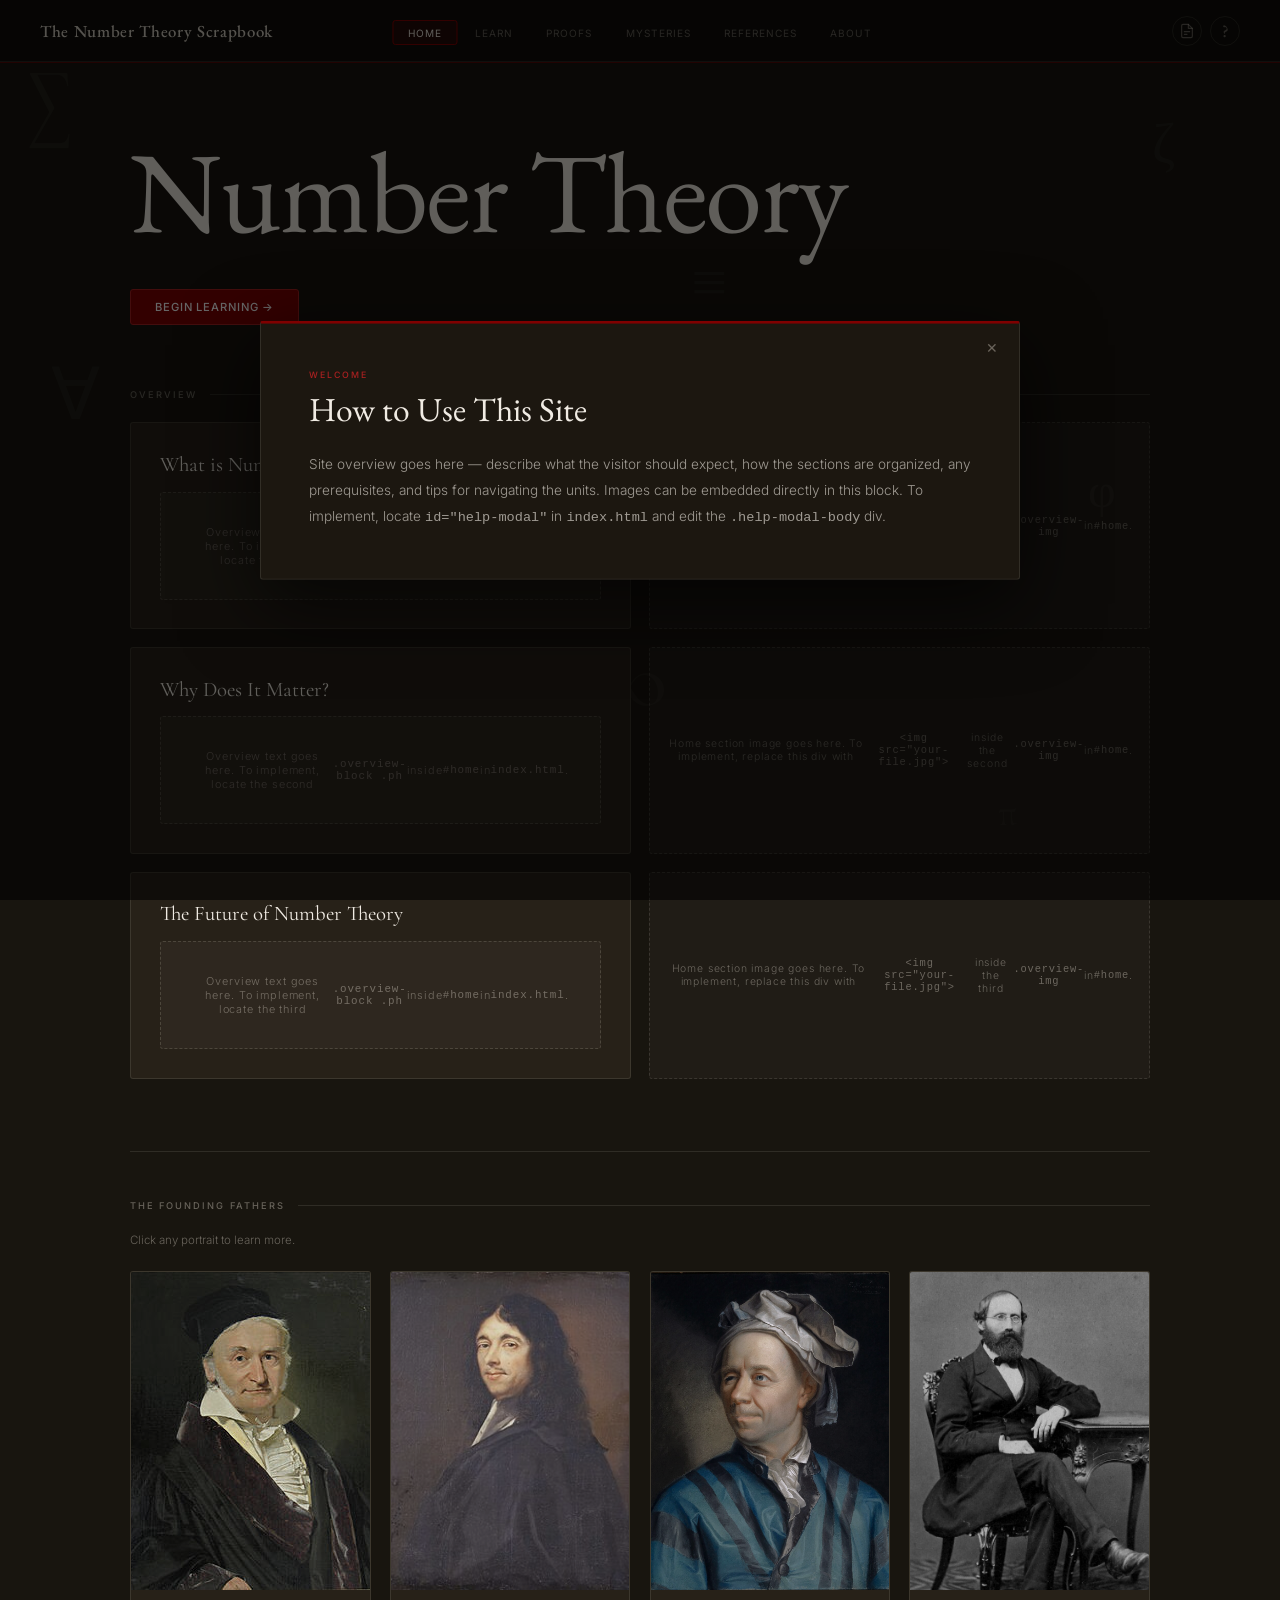
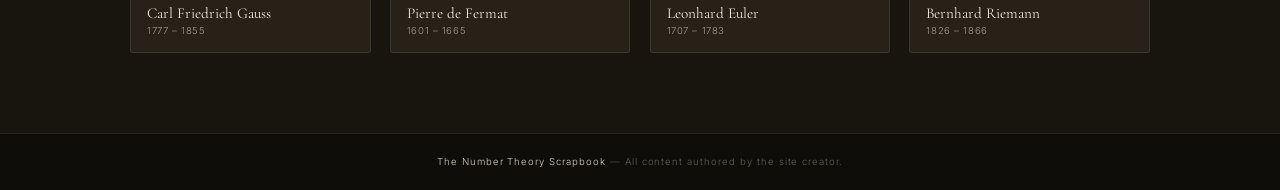
==== index.html @ c865004c "Add files via upload" ====
<!DOCTYPE html>
<html lang="en">
<head>
  <meta charset="UTF-8"/>
  <meta name="viewport" content="width=device-width, initial-scale=1.0"/>
  <title>The Number Theory Scrapbook</title>
  <link rel="stylesheet" href="https://cdn.jsdelivr.net/npm/katex@0.16.9/dist/katex.min.css"/>
  <script defer src="https://cdn.jsdelivr.net/npm/katex@0.16.9/dist/katex.min.js"></script>
  <script defer src="https://cdn.jsdelivr.net/npm/katex@0.16.9/dist/contrib/auto-render.min.js"
    onload="renderMathInElement(document.body,{delimiters:[
      {left:'$$',right:'$$',display:true},{left:'$',right:'$',display:false},
      {left:'\\(',right:'\\)',display:false},{left:'\\[',right:'\\]',display:true}
    ],throwOnError:false})"></script>
  <link rel="stylesheet" href="style.css"/>
</head>
<body>

<!-- Fixed math symbol layer — same on every screen -->
<div id="math-layer" aria-hidden="true">
  <span>∑</span><span>ζ</span><span>∀</span><span>φ</span>
  <span>∞</span><span>ℕ</span><span>≡</span><span>π</span>
</div>

<!-- ══════════════════════════════════════════════════════════════
     NAV
═══════════════════════════════════════════════════════════════ -->
<nav>
  <a class="nav-brand" onclick="showScreen('home')">The Number Theory Scrapbook</a>
  <ul class="nav-links nav-links-center">
    <li><a id="nav-home"       onclick="showScreen('home')">Home</a></li>
    <li><a id="nav-learn"      onclick="showScreen('learn')">Learn</a></li>
    <li><a id="nav-proofs"     onclick="showScreen('proofs')">Proofs</a></li>
    <li><a id="nav-mysteries"  onclick="showScreen('mysteries')">Mysteries</a></li>
    <li><a id="nav-references" onclick="showScreen('references')">References</a></li>
    <li><a id="nav-about"      onclick="showScreen('about')">About</a></li>
  </ul>
  <div class="nav-icon-group">
    <!-- Archive / Paper button -->
    <button class="nav-icon-btn" onclick="showScreen('archive')" id="nav-archive-btn" aria-label="Archive & Exhibition Hall" title="Archive & Exhibition Hall">
      <svg width="16" height="16" viewBox="0 0 24 24" fill="none" stroke="currentColor" stroke-width="1.7" stroke-linecap="round" stroke-linejoin="round">
        <path d="M14 2H6a2 2 0 0 0-2 2v16a2 2 0 0 0 2 2h12a2 2 0 0 0 2-2V8z"/>
        <polyline points="14 2 14 8 20 8"/>
        <line x1="8" y1="13" x2="16" y2="13"/>
        <line x1="8" y1="17" x2="12" y2="17"/>
      </svg>
    </button>
    <!-- Help button -->
    <button class="nav-icon-btn help-btn" onclick="toggleHelp()" id="help-btn" aria-label="Site overview">
      <span class="help-q">?</span>
    </button>
  </div>
</nav>

<!-- ══════════════════════════════════════════════════════════════
     HOME
═══════════════════════════════════════════════════════════════ -->
<section class="screen active" id="home">
  <div class="home-wrap">
    <h1 class="home-title">Number Theory</h1>
    <div style="margin-bottom:4rem;">
      <button class="btn btn-primary" onclick="showScreen('learn')">Begin Learning →</button>
    </div>

    <div class="section-rule">Overview</div>
    <div class="overview-rows">

      <div class="overview-row">
        <div class="overview-block">
          <h3>What is Number Theory?</h3>
          <div class="ph">Overview text goes here. To implement, locate the first <code>.overview-block .ph</code> inside <code>#home</code> in <code>index.html</code>.</div>
        </div>
        <div class="overview-img">Home section image goes here. To implement, replace this div with <code>&lt;img src="your-file.jpg"&gt;</code> inside the first <code>.overview-img</code> in <code>#home</code>.</div>
      </div>

      <div class="overview-row">
        <div class="overview-block">
          <h3>Why Does It Matter?</h3>
          <div class="ph">Overview text goes here. To implement, locate the second <code>.overview-block .ph</code> inside <code>#home</code> in <code>index.html</code>.</div>
        </div>
        <div class="overview-img">Home section image goes here. To implement, replace this div with <code>&lt;img src="your-file.jpg"&gt;</code> inside the second <code>.overview-img</code> in <code>#home</code>.</div>
      </div>

      <div class="overview-row">
        <div class="overview-block">
          <h3>The Future of Number Theory</h3>
          <div class="ph">Overview text goes here. To implement, locate the third <code>.overview-block .ph</code> inside <code>#home</code> in <code>index.html</code>.</div>
        </div>
        <div class="overview-img">Home section image goes here. To implement, replace this div with <code>&lt;img src="your-file.jpg"&gt;</code> inside the third <code>.overview-img</code> in <code>#home</code>.</div>
      </div>

    </div>

    <!-- Founding Fathers -->
    <div class="founders-wrap">
      <div class="section-rule">The Founding Fathers</div>
      <p style="font-family:'Inter',sans-serif;font-size:.72rem;font-weight:300;color:var(--text-muted);margin-bottom:1.5rem;">Click any portrait to learn more.</p>
      <div class="portraits-grid">

        <div class="portrait-card" onclick="openFounder('gauss')">
          <div class="portrait-img-wrap">
            <img src="gauss.jpg" alt="Gauss" onerror="this.style.display='none';this.parentElement.querySelector('.portrait-mono').style.display='flex';">
            <div class="portrait-mono">G</div>
          </div>
          <div class="portrait-info">
            <div class="portrait-name">Carl Friedrich Gauss</div>
            <div class="portrait-years">1777 – 1855</div>
          </div>
        </div>

        <div class="portrait-card" onclick="openFounder('fermat')">
          <div class="portrait-img-wrap">
            <img src="fermat.jpg" alt="Fermat" onerror="this.style.display='none';this.parentElement.querySelector('.portrait-mono').style.display='flex';">
            <div class="portrait-mono">F</div>
          </div>
          <div class="portrait-info">
            <div class="portrait-name">Pierre de Fermat</div>
            <div class="portrait-years">1601 – 1665</div>
          </div>
        </div>

        <div class="portrait-card" onclick="openFounder('euler')">
          <div class="portrait-img-wrap">
            <img src="euler.jpg" alt="Euler" onerror="this.style.display='none';this.parentElement.querySelector('.portrait-mono').style.display='flex';">
            <div class="portrait-mono">E</div>
          </div>
          <div class="portrait-info">
            <div class="portrait-name">Leonhard Euler</div>
            <div class="portrait-years">1707 – 1783</div>
          </div>
        </div>

        <div class="portrait-card" onclick="openFounder('riemann')">
          <div class="portrait-img-wrap">
            <img src="riemann.jpg" alt="Riemann" onerror="this.style.display='none';this.parentElement.querySelector('.portrait-mono').style.display='flex';">
            <div class="portrait-mono">R</div>
          </div>
          <div class="portrait-info">
            <div class="portrait-name">Bernhard Riemann</div>
            <div class="portrait-years">1826 – 1866</div>
          </div>
        </div>

      </div>
    </div>
  </div>
  <footer><span>The Number Theory Scrapbook</span> — All content authored by the site creator.</footer>
</section>

<!-- ══════════════════════════════════════════════════════════════
     FOUNDER DETAIL
═══════════════════════════════════════════════════════════════ -->
<section class="screen" id="founder-detail">
  <div class="page-wrap">
    <button class="learn-back-btn" onclick="showScreen('home')" style="margin-bottom:1.5rem;">← Back</button>
    <div class="founder-layout">
      <div class="founder-portrait-col">
        <div class="founder-portrait-frame">
          <div class="founder-portrait-placeholder" id="founder-portrait-placeholder">Portrait image goes here. To implement, place the image file in your project folder and update <code>src=""</code> on the <code>#founder-img</code> element in <code>app.js</code> inside <code>openFounder()</code>.</div>
          <img id="founder-img" src="" alt="" style="display:none;width:100%;object-fit:cover;object-position:top;"
            onerror="this.style.display='none';document.getElementById('founder-portrait-placeholder').style.display='flex';">
        </div>
        <div class="founder-meta">
          <div class="founder-meta-name" id="founder-name">[ Name ]</div>
          <div class="founder-meta-years" id="founder-years">[ Years ]</div>
        </div>
      </div>
      <div class="founder-sections">
        <div class="founder-section"><h3>Backstory</h3><div class="ph" id="founder-backstory">Backstory goes here. To implement, locate <code>id="founder-backstory"</code> in <code>app.js</code> inside <code>openFounder()</code> and set its <code>innerHTML</code>.</div></div>
        <div class="founder-section"><h3>Discoveries</h3><div class="ph" id="founder-discoveries">Discoveries go here. To implement, locate <code>id="founder-discoveries"</code> in <code>app.js</code> inside <code>openFounder()</code>.</div></div>
        <div class="founder-section"><h3>Overall Impact</h3><div class="ph" id="founder-impact">Impact description goes here. To implement, locate <code>id="founder-impact"</code> in <code>app.js</code> inside <code>openFounder()</code>.</div></div>
        <div class="founder-section"><h3>Legacy</h3><div class="ph" id="founder-legacy">Legacy description goes here. To implement, locate <code>id="founder-legacy"</code> in <code>app.js</code> inside <code>openFounder()</code>.</div></div>
      </div>
    </div>
  </div>
  <footer><span>The Number Theory Scrapbook</span> — All content authored by the site creator.</footer>
</section>

<!-- ══════════════════════════════════════════════════════════════
     LEARN — SYLLABUS + GLOSSARY (toggled)
═══════════════════════════════════════════════════════════════ -->
<section class="screen" id="learn">
  <div class="page-wrap">

    <!-- Toggle bar -->
    <div class="learn-toggle-bar">
      <button class="learn-toggle-btn active" id="toggle-syllabus" onclick="showLearnView('syllabus')">
        <svg width="14" height="14" viewBox="0 0 24 24" fill="none" stroke="currentColor" stroke-width="2" stroke-linecap="round" stroke-linejoin="round" style="margin-right:.4rem;"><rect x="3" y="3" width="7" height="7" rx="1"/><rect x="14" y="3" width="7" height="7" rx="1"/><rect x="3" y="14" width="7" height="7" rx="1"/><rect x="14" y="14" width="7" height="7" rx="1"/></svg>
        Syllabus
      </button>
      <button class="learn-toggle-btn" id="toggle-glossary" onclick="showLearnView('glossary')">
        <svg width="14" height="14" viewBox="0 0 24 24" fill="none" stroke="currentColor" stroke-width="2" stroke-linecap="round" stroke-linejoin="round" style="margin-right:.4rem;"><path d="M4 19.5A2.5 2.5 0 0 1 6.5 17H20"/><path d="M6.5 2H20v20H6.5A2.5 2.5 0 0 1 4 19.5v-15A2.5 2.5 0 0 1 6.5 2z"/></svg>
        Glossary
      </button>
    </div>

    <!-- Syllabus view -->
    <div id="learn-view-syllabus">
      <div class="page-header">
        <p class="page-eyebrow">Curriculum</p>
        <h1 class="page-title">Begin Learning</h1>
        <p class="page-desc">Select a unit to begin, or resume where you left off.</p>
      </div>
      <div id="unit-cards-container" style="display:grid;grid-template-columns:repeat(auto-fill,minmax(300px,1fr));gap:1.2rem;"></div>
    </div>

    <!-- Glossary view -->
    <div id="learn-view-glossary" style="display:none;">
      <div class="page-header">
        <p class="page-eyebrow">Reference</p>
        <h1 class="page-title">Glossary of Terms</h1>
        <p class="page-desc">Glossary introduction goes here. To implement, locate the <code>.page-desc</code> inside <code>#learn-view-glossary</code> in <code>index.html</code>.</p>
      </div>
      <div class="flashcard-scene" style="padding:0 0 4rem;">
        <div class="fc-progress" style="max-width:100%;"><div class="fc-progress-bar" id="fc-bar"></div></div>
        <div class="fc-counter" id="fc-counter">Card 1 of 16</div>
        <div class="fc-card-wrap" style="max-width:100%;">
          <div class="fc-card" id="fc-card" onclick="flipCard()">
            <div class="fc-face fc-face-front">
              <div class="fc-unit" id="fc-unit">[ Unit ]</div>
              <div class="fc-term" id="fc-term">[ Term ]</div>
              <div class="fc-hint">Click to reveal ↓</div>
            </div>
            <div class="fc-face fc-face-back">
              <div class="fc-back-section">
                <div class="fc-back-label">Formal Definition</div>
                <div class="fc-back-text" id="fc-formal">[ Formal definition ]</div>
                <div class="fc-latex" id="fc-latex"></div>
              </div>
              <div class="fc-back-section">
                <div class="fc-back-label">Intuitive Translation</div>
                <div class="fc-back-text" id="fc-intuition">[ Plain-English explanation ]</div>
              </div>
              <div class="fc-back-section">
                <div class="fc-back-label">Sandbox Example</div>
                <div class="fc-back-text" id="fc-example">[ Concrete numerical example ]</div>
              </div>
            </div>
          </div>
        </div>
        <div class="fc-nav">
          <button class="fc-arrow" id="fc-prev" onclick="fcMove(-1)" disabled>←</button>
          <button class="fc-arrow" id="fc-next" onclick="fcMove(1)">→</button>
        </div>
      </div>
    </div>

  </div>
  <footer><span>The Number Theory Scrapbook</span> — All content authored by the site creator.</footer>
</section>

<!-- ══════════════════════════════════════════════════════════════
     UNIT TITLE SCREEN
═══════════════════════════════════════════════════════════════ -->
<section class="screen learning-screen" id="unit-title">
  <div class="learn-header">
    <div class="learn-header-inner">
      <div class="learn-header-top">
        <button class="learn-back-btn" onclick="showScreen('learn')">← Syllabus</button>
      </div>
    </div>
  </div>
  <div class="unit-title-wrap" id="unit-title-content"><!-- JS --></div>
  <div class="proceed-row">
    <span></span>
    <button class="btn btn-primary" onclick="startUnit()" id="unit-begin-btn">Begin Unit →</button>
  </div>
  <footer><span>The Number Theory Scrapbook</span> — All content authored by the site creator.</footer>
</section>

<!-- ══════════════════════════════════════════════════════════════
     TOPIC INTRO (transition screen between topics)
═══════════════════════════════════════════════════════════════ -->
<section class="screen learning-screen" id="topic-intro">
  <div class="learn-header">
    <div class="learn-header-inner">
      <div class="learn-header-top">
        <button class="learn-back-btn" onclick="showScreen('learn')">← Syllabus</button>
        <span id="intro-progress-label" style="font-family:'Inter',sans-serif;font-size:.58rem;color:var(--text-muted);letter-spacing:.1em;text-transform:uppercase;"></span>
      </div>
    </div>
  </div>
  <div class="topic-intro-wrap" id="topic-intro-content"><!-- JS --></div>
  <div class="proceed-row">
    <button class="learn-back-btn" onclick="introGoBack()">← Back</button>
    <button class="btn btn-primary" onclick="beginLearning()">Begin Learning →</button>
  </div>
  <footer><span>The Number Theory Scrapbook</span> — All content authored by the site creator.</footer>
</section>

<!-- ══════════════════════════════════════════════════════════════
     UNIT 0 — HISTORY & PHILOSOPHY (text only, one panel)
═══════════════════════════════════════════════════════════════ -->
<section class="screen learning-screen" id="unit0-panel">
  <div class="learn-header">
    <div class="learn-header-inner">
      <div class="learn-header-top">
        <button class="learn-back-btn" onclick="showScreen('learn')">← Syllabus</button>
      </div>
      <div class="learn-eyebrow">Unit 0</div>
      <div class="learn-title">History and Philosophy of Number Theory</div>
    </div>
  </div>
  <div class="full-panel">
    <div class="panel-section-label">Reading</div>
    <div class="panel-title">History and Philosophy</div>
    <div id="unit0-content">
      <div class="latex-block">Unit 0 reading content goes here. Inline math uses <code>$...$</code> and display math uses <code>$$...$$</code>. To implement, locate <code>id="unit0-content"</code> in <code>index.html</code> and replace this block's inner text.</div>
    </div>
  </div>
  <div class="proceed-row">
    <span></span>
    <button class="btn btn-outline" onclick="showScreen('learn')">← Back to Syllabus</button>
  </div>
  <footer><span>The Number Theory Scrapbook</span> — All content authored by the site creator.</footer>
</section>

<!-- ══════════════════════════════════════════════════════════════
     TOPIC PANEL: THEORY (Begin Learning)
═══════════════════════════════════════════════════════════════ -->
<section class="screen learning-screen" id="topic-theory">
  <div class="learn-header">
    <div class="learn-header-inner">
      <div class="learn-header-top">
        <button class="learn-back-btn" onclick="showScreen('learn')">← Syllabus</button>
        <div id="step-dots-theory" class="step-dots"></div>
      </div>
      <div class="learn-eyebrow" id="tt-eyebrow">Unit · Topic</div>
      <div class="learn-title"   id="tt-title">Topic Title</div>
    </div>
  </div>
  <div class="full-panel">
    <div class="panel-section-label">The Theory</div>
    <div class="panel-title">Formal Mathematics</div>
    <div id="tt-content">
      <div class="latex-block">Theory content goes here for each topic. Inline math uses <code>$...$</code> and display math uses <code>$$...$$</code>. To implement, locate the topic's <code>theory</code> field in <code>_loadTopicContent()</code> inside <code>app.js</code> and set its HTML string.</div>
    </div>
  </div>
  <div class="proceed-row">
    <button class="learn-back-btn" onclick="showScreen('topic-intro')">← Back</button>
    <button class="btn btn-primary" onclick="showScreen('topic-viz')">Visualize →</button>
  </div>
  <footer><span>The Number Theory Scrapbook</span> — All content authored by the site creator.</footer>
</section>

<!-- ══════════════════════════════════════════════════════════════
     TOPIC PANEL: VISUALIZATION
═══════════════════════════════════════════════════════════════ -->
<section class="screen learning-screen" id="topic-viz">
  <div class="learn-header">
    <div class="learn-header-inner">
      <div class="learn-header-top">
        <button class="learn-back-btn" onclick="showScreen('learn')">← Syllabus</button>
        <div id="step-dots-viz" class="step-dots"></div>
      </div>
      <div class="learn-eyebrow" id="tv-eyebrow">Unit · Topic</div>
      <div class="learn-title"   id="tv-title">Topic Title</div>
    </div>
  </div>
  <div class="full-panel">
    <div class="panel-section-label">The Visualization</div>
    <div class="panel-title">Diagrams and Charts</div>
    <div id="tv-content">
      <div class="viz-split">
        <div class="viz-split-diagram">
          <div class="viz-area" style="min-height:420px;height:100%;">Diagram or chart goes here. To implement, locate the topic's <code>viz</code> field in <code>_loadTopicContent()</code> inside <code>app.js</code> and set the left column's HTML.</div>
        </div>
        <div class="viz-split-desc">
          <div class="viz-desc-label">About This Visualization</div>
          <div class="viz-desc-text">Visualization description goes here. To implement, locate the topic's <code>vizDesc</code> field in <code>_loadTopicContent()</code> inside <code>app.js</code>.</div>
        </div>
      </div>
    </div>
  </div>
  <div class="proceed-row">
    <button class="learn-back-btn" onclick="showScreen('topic-theory')">← Theory</button>
    <button class="btn btn-primary" onclick="showScreen('topic-intuition')">My Intuition →</button>
  </div>
  <footer><span>The Number Theory Scrapbook</span> — All content authored by the site creator.</footer>
</section>

<!-- ══════════════════════════════════════════════════════════════
     TOPIC PANEL: MY INTUITION
═══════════════════════════════════════════════════════════════ -->
<section class="screen learning-screen" id="topic-intuition">
  <div class="learn-header">
    <div class="learn-header-inner">
      <div class="learn-header-top">
        <button class="learn-back-btn" onclick="showScreen('learn')">← Syllabus</button>
        <div id="step-dots-intuition" class="step-dots"></div>
      </div>
      <div class="learn-eyebrow" id="ti-eyebrow">Unit · Topic</div>
      <div class="learn-title"   id="ti-title">Topic Title — My Intuition</div>
    </div>
  </div>
  <div class="full-panel">
    <div class="panel-section-label">My Intuition</div>
    <div class="panel-title">Personal Notes and Interpretation</div>
    <div id="ti-content">

      <!-- Row 1: Interpretation (left) + Annotations gallery (right) -->
      <div class="intuition-row">

        <div class="intuition-block">
          <div class="intuition-label">My Interpretation</div>
          <div class="intuition-text ph">Personal interpretation goes here. To implement, locate the topic's <code>intuition</code> field in <code>_loadTopicContent()</code> inside <code>app.js</code>.</div>
        </div>

        <div class="intuition-block">
          <div class="intuition-label">Personal Notes / Annotations</div>
          <!-- Image gallery -->
          <div class="intuition-gallery">
            <div class="intuition-gallery-frame">
              <div class="intuition-gallery-img" id="intuition-gallery-wrap">
                <div class="intuition-img-placeholder">Notes image goes here. To implement, call <code>_initIntuitionGallery([{src:'file.jpg',alt:'caption'}])</code> in <code>_loadTopicContent()</code> in <code>app.js</code>.</div>
              </div>
            </div>
            <div class="intuition-gallery-controls">
              <button class="intuition-gallery-btn" id="intuition-gallery-prev" onclick="intuitionGalleryMove(-1)" disabled>←</button>
              <span class="intuition-gallery-counter" id="intuition-gallery-counter">1 / 1</span>
              <button class="intuition-gallery-btn" id="intuition-gallery-next" onclick="intuitionGalleryMove(1)" disabled>→</button>
            </div>
          </div>
        </div>

      </div>

      <!-- Row 2: What Clicked First (left) + What Confused Me (right) -->
      <div class="intuition-row" style="margin-top:1.4rem;">

        <div class="intuition-block">
          <div class="intuition-label">What Clicked First</div>
          <div class="intuition-text ph">First insight goes here. To implement, locate the topic's <code>intuition</code> field in <code>_loadTopicContent()</code> inside <code>app.js</code>.</div>
        </div>

        <div class="intuition-block">
          <div class="intuition-label">What Confused Me Initially</div>
          <div class="intuition-text ph">Initial confusion and resolution goes here. To implement, locate the topic's <code>intuition</code> field in <code>_loadTopicContent()</code> inside <code>app.js</code>.</div>
        </div>

      </div>

    </div>
  </div>
  <div class="proceed-row">
    <button class="learn-back-btn" onclick="showScreen('topic-viz')">← Visualization</button>
    <button class="btn btn-primary" onclick="showScreen('topic-steps')">Strategy →</button>
  </div>
  <footer><span>The Number Theory Scrapbook</span> — All content authored by the site creator.</footer>
</section>

<!-- ══════════════════════════════════════════════════════════════
     TOPIC PANEL: STRATEGY
═══════════════════════════════════════════════════════════════ -->
<section class="screen learning-screen" id="topic-steps">
  <div class="learn-header">
    <div class="learn-header-inner">
      <div class="learn-header-top">
        <button class="learn-back-btn" onclick="showScreen('learn')">← Syllabus</button>
        <div id="step-dots-steps" class="step-dots"></div>
      </div>
      <div class="learn-eyebrow" id="ts-eyebrow">Unit · Topic</div>
      <div class="learn-title"   id="ts-title">Topic Title — Strategy</div>
    </div>
  </div>
  <div class="full-panel">
    <div class="panel-section-label">Strategy</div>
    <div class="panel-title">Step-by-Step Method</div>
    <div id="ts-content">
      <div class="step-block"><div class="step-label">Step 1</div><div class="step-content">Step 1 content goes here. To implement, locate the topic's <code>steps</code> field in <code>_loadTopicContent()</code> inside <code>app.js</code>.</div></div>
      <div class="step-block"><div class="step-label">Step 2</div><div class="step-content">Step 2 content goes here.</div></div>
      <div class="step-block"><div class="step-label">Step 3</div><div class="step-content">Step 3 content goes here.</div></div>
    </div>
  </div>
  <div class="proceed-row">
    <button class="learn-back-btn" onclick="showScreen('topic-intuition')">← My Intuition</button>
    <button class="btn btn-primary" onclick="showScreen('topic-problems')">Practice →</button>
  </div>
  <footer><span>The Number Theory Scrapbook</span> — All content authored by the site creator.</footer>
</section>

<!-- ══════════════════════════════════════════════════════════════
     TOPIC PANEL: PRACTICE
═══════════════════════════════════════════════════════════════ -->
<section class="screen learning-screen" id="topic-problems">
  <div class="learn-header">
    <div class="learn-header-inner">
      <div class="learn-header-top">
        <button class="learn-back-btn" onclick="showScreen('learn')">← Syllabus</button>
        <div id="step-dots-problems" class="step-dots"></div>
      </div>
      <div class="learn-eyebrow" id="tp-eyebrow">Unit · Topic</div>
      <div class="learn-title"   id="tp-title">Topic Title — Practice</div>
    </div>
  </div>
  <div class="full-panel">
    <div class="panel-section-label">Practice</div>
    <div class="panel-title">Test Your Understanding</div>
    <div id="tp-content">
      <div class="problem-wrap">
        <div class="problem-q">Problem 1</div>
        <div class="problem-img-slot">Problem 1 image goes here. To implement, locate the topic's <code>problems</code> field in <code>_loadTopicContent()</code> inside <code>app.js</code> and set an <code>&lt;img&gt;</code> tag.</div>
        <button class="problem-answer-toggle" onclick="toggleAnswer(this)">Show Answer</button>
        <div class="problem-answer-reveal">Problem 1 answer goes here. To implement, locate the topic's <code>problems</code> field in <code>app.js</code>.</div>
      </div>
      <div class="problem-wrap">
        <div class="problem-q">Problem 2</div>
        <div class="problem-img-slot">Problem 2 image goes here. To implement, locate the topic's <code>problems</code> field in <code>app.js</code>.</div>
        <button class="problem-answer-toggle" onclick="toggleAnswer(this)">Show Answer</button>
        <div class="problem-answer-reveal">Problem 2 answer goes here.</div>
      </div>
      <div class="problem-wrap">
        <div class="problem-q">Problem 3</div>
        <div class="problem-img-slot">Problem 3 image goes here. To implement, locate the topic's <code>problems</code> field in <code>app.js</code>.</div>
        <button class="problem-answer-toggle" onclick="toggleAnswer(this)">Show Answer</button>
        <div class="problem-answer-reveal">Problem 3 answer goes here.</div>
      </div>
    </div>
  </div>
  <div class="proceed-row">
    <button class="learn-back-btn" onclick="showScreen('topic-steps')">← Strategy</button>
    <button class="btn btn-primary" onclick="showScreen('topic-application')">Relevance →</button>
  </div>
  <footer><span>The Number Theory Scrapbook</span> — All content authored by the site creator.</footer>
</section>

<!-- ══════════════════════════════════════════════════════════════
     TOPIC PANEL: RELEVANCE
═══════════════════════════════════════════════════════════════ -->
<section class="screen learning-screen" id="topic-application">
  <div class="learn-header">
    <div class="learn-header-inner">
      <div class="learn-header-top">
        <button class="learn-back-btn" onclick="showScreen('learn')">← Syllabus</button>
        <div id="step-dots-app" class="step-dots"></div>
      </div>
      <div class="learn-eyebrow" id="ta-eyebrow">Unit · Topic</div>
      <div class="learn-title"   id="ta-title">Topic Title — Relevance</div>
    </div>
  </div>
  <div class="full-panel">
    <div class="panel-section-label">Relevance</div>
    <div class="panel-title">Real-World Applications</div>
    <div id="ta-content">
      <div class="ph" style="min-height:120px;margin-bottom:1.2rem;">Relevance content goes here. To implement, locate the topic's <code>app</code> field in <code>_loadTopicContent()</code> inside <code>app.js</code>.</div>
      <div class="app-block"><h4>Field or Application</h4><p>Description goes here.</p></div>
      <div class="app-block"><h4>Field or Application</h4><p>Description goes here.</p></div>
      <div style="margin-top:1.2rem;">
        <span class="app-tag">Tag</span>
        <span class="app-tag">Tag</span>
        <span class="app-tag">Tag</span>
      </div>
    </div>
  </div>
  <div class="proceed-row">
    <button class="learn-back-btn" onclick="showScreen('topic-problems')">← Practice</button>
    <button class="btn btn-primary" id="topic-proceed-btn" onclick="proceedFromApplication()">Next Topic →</button>
  </div>
  <footer><span>The Number Theory Scrapbook</span> — All content authored by the site creator.</footer>
</section>

<!-- ══════════════════════════════════════════════════════════════
     UNIT COMPLETE
═══════════════════════════════════════════════════════════════ -->
<section class="screen learning-screen" id="unit-complete">
  <div class="unit-complete-wrap" id="unit-complete-content"><!-- JS --></div>
  <footer><span>The Number Theory Scrapbook</span> — All content authored by the site creator.</footer>
</section>

<!-- ══════════════════════════════════════════════════════════════
     PROOFS
═══════════════════════════════════════════════════════════════ -->
<section class="screen" id="proofs">
  <div class="page-wrap">
    <div class="page-header">
      <p class="page-eyebrow">Demonstrations</p>
      <h1 class="page-title">Proofs</h1>
      <p class="page-desc">Handwritten and annotated proofs of key theorems, plus a look at where I went wrong and how I corrected it.</p>
    </div>

    <!-- Sub-tabs -->
    <div class="proofs-sub-tabs">
      <button class="btn btn-primary" id="proof-tab-proofs"   onclick="showProofTab('proofs',this)">My Proofs</button>
      <button class="btn btn-ghost"   id="proof-tab-mistakes" onclick="showProofTab('mistakes',this)">Mistakes and Corrections</button>
    </div>

    <!-- My Proofs tab -->
    <div id="proofs-tab-proofs">

      <!-- PROOF 1 -->
      <div class="proof-card">
        <div class="proof-card-eyebrow">Proof 1</div>
        <div class="proof-card-title">Theorem name goes here. To implement, locate the first <code>.proof-card-title</code> in <code>#proofs</code> in <code>index.html</code>.</div>
        <div class="proof-body">Written explanation goes here — what is being proved and why it matters. To implement, locate the first <code>.proof-body</code> in Proof 1.</div>
        <div class="proof-divider"></div>
        <div class="proof-body">Proof writeup goes here. LaTeX renders automatically, e.g. $$a^2 + b^2 = c^2$$. To implement, locate the second <code>.proof-body</code> in Proof 1.</div>
        <div class="proof-images">
          <div class="proof-img-slot">Proof 1 handwritten image goes here. To implement, replace with <code>&lt;img src="proof1a.jpg"&gt;</code> in the first <code>.proof-img-slot</code> of Proof 1.</div>
          <div class="proof-img-slot">Additional proof image goes here. To implement, replace with <code>&lt;img src="proof1b.jpg"&gt;</code> in the second <code>.proof-img-slot</code> of Proof 1.</div>
        </div>
      </div>

      <!-- PROOF 2 -->
      <div class="proof-card">
        <div class="proof-card-eyebrow">Proof 2</div>
        <div class="proof-card-title">Theorem name goes here.</div>
        <div class="proof-body">Written explanation goes here.</div>
        <div class="proof-divider"></div>
        <div class="proof-body">Proof writeup goes here.</div>
        <div class="proof-images">
          <div class="proof-img-slot">Proof 2 image goes here. To implement, replace with <code>&lt;img src="proof2a.jpg"&gt;</code>.</div>
          <div class="proof-img-slot">Additional proof image goes here. To implement, replace with <code>&lt;img src="proof2b.jpg"&gt;</code>.</div>
        </div>
      </div>

      <!-- PROOF 3 -->
      <div class="proof-card">
        <div class="proof-card-eyebrow">Proof 3</div>
        <div class="proof-card-title">Theorem name goes here.</div>
        <div class="proof-body">Written explanation goes here.</div>
        <div class="proof-divider"></div>
        <div class="proof-body">Proof writeup goes here.</div>
        <div class="proof-images">
          <div class="proof-img-slot">Proof 3 image goes here. To implement, replace with <code>&lt;img src="proof3a.jpg"&gt;</code>.</div>
          <div class="proof-img-slot">Additional proof image goes here. To implement, replace with <code>&lt;img src="proof3b.jpg"&gt;</code>.</div>
        </div>
      </div>

    </div><!-- /proofs-tab-proofs -->

    <!-- Mistakes and Corrections tab -->
    <div id="proofs-tab-mistakes" style="display:none;">

      <p style="font-family:'Inter',sans-serif;font-size:.82rem;font-weight:300;color:var(--text-soft);line-height:1.8;max-width:62ch;margin-bottom:2rem;">Intro paragraph goes here — the value of showing your process and learning from mistakes. To implement, locate the <code>&lt;p&gt;</code> tag directly inside <code>#proofs-tab-mistakes</code> in <code>index.html</code>.</p>

      <!-- MISTAKE 1 -->
      <div class="mistake-card">
        <div class="mistake-card-title">Topic or theorem name goes here.</div>
        <div class="mistake-card-sub">Proof attempt that went wrong, and the correction.</div>
        <div class="mistake-two-col">
          <div>
            <div class="mistake-col-label">My Incorrect Attempt</div>
            <div class="proof-img-slot" style="aspect-ratio:3/2;margin-bottom:.8rem;">Incorrect proof image goes here. To implement, replace with <code>&lt;img src="mistake1-wrong.jpg"&gt;</code> in the first <code>.mistake-two-col</code> column.</div>
            <div class="intuition-text ph" style="font-size:.75rem;">Explanation of the error goes here.</div>
          </div>
          <div>
            <div class="mistake-col-label">The Correction</div>
            <div class="proof-img-slot" style="aspect-ratio:3/2;margin-bottom:.8rem;">Corrected proof image goes here. To implement, replace with <code>&lt;img src="mistake1-correct.jpg"&gt;</code>.</div>
            <div class="intuition-text ph" style="font-size:.75rem;">Explanation of the correction goes here.</div>
          </div>
        </div>
      </div>

      <!-- MISTAKE 2 -->
      <div class="mistake-card">
        <div class="mistake-card-title">Topic or theorem name goes here.</div>
        <div class="mistake-card-sub">Proof attempt that went wrong, and the correction.</div>
        <div class="mistake-two-col">
          <div>
            <div class="mistake-col-label">My Incorrect Attempt</div>
            <div class="proof-img-slot" style="aspect-ratio:3/2;margin-bottom:.8rem;">Incorrect proof image goes here. To implement, replace with <code>&lt;img src="mistake2-wrong.jpg"&gt;</code>.</div>
            <div class="intuition-text ph" style="font-size:.75rem;">Explanation goes here.</div>
          </div>
          <div>
            <div class="mistake-col-label">The Correction</div>
            <div class="proof-img-slot" style="aspect-ratio:3/2;margin-bottom:.8rem;">Corrected proof image goes here. To implement, replace with <code>&lt;img src="mistake2-correct.jpg"&gt;</code>.</div>
            <div class="intuition-text ph" style="font-size:.75rem;">Explanation goes here.</div>
          </div>
        </div>
      </div>

      <!-- MISTAKE 3 -->
      <div class="mistake-card">
        <div class="mistake-card-title">Topic or theorem name goes here.</div>
        <div class="mistake-card-sub">Proof attempt that went wrong, and the correction.</div>
        <div class="mistake-two-col">
          <div>
            <div class="mistake-col-label">My Incorrect Attempt</div>
            <div class="proof-img-slot" style="aspect-ratio:3/2;margin-bottom:.8rem;">Incorrect proof image goes here. To implement, replace with <code>&lt;img src="mistake3-wrong.jpg"&gt;</code>.</div>
            <div class="intuition-text ph" style="font-size:.75rem;">Explanation goes here.</div>
          </div>
          <div>
            <div class="mistake-col-label">The Correction</div>
            <div class="proof-img-slot" style="aspect-ratio:3/2;margin-bottom:.8rem;">Corrected proof image goes here. To implement, replace with <code>&lt;img src="mistake3-correct.jpg"&gt;</code>.</div>
            <div class="intuition-text ph" style="font-size:.75rem;">Explanation goes here.</div>
          </div>
        </div>
      </div>

    </div><!-- /proofs-tab-mistakes -->

  </div>
  <footer><span>The Number Theory Scrapbook</span> — All content authored by the site creator.</footer>
</section>

<!-- ══════════════════════════════════════════════════════════════
     MYSTERIES GALLERY
═══════════════════════════════════════════════════════════════ -->
<section class="screen" id="mysteries">
  <div class="page-wrap">
    <div class="page-header">
      <p class="page-eyebrow">The Unsolved</p>
      <h1 class="page-title">Unsolved Mysteries Gallery</h1>
      <p class="page-desc">Mysteries section introduction goes here. To implement, locate <code>.page-desc</code> inside <code>#mysteries</code> in <code>index.html</code>.</p>
    </div>
    <div class="mystery-grid">
      <div class="mystery-frame" onclick="openMystery(0)">
        <div class="m-plaque"><span>Exhibit 01</span><span class="m-status">UNSOLVED</span></div>
        <div class="m-canvas"><div class="m-formula-bg">Formula goes here</div><span class="m-symbol">?</span></div>
        <div class="m-caption"><div class="m-name">Conjecture name goes here</div><div class="m-year">Proposed: Year goes here</div><div class="m-desc">Brief description goes here. To implement, locate <code>openMystery(0)</code> in <code>app.js</code>.</div></div>
      </div>
      <div class="mystery-frame" onclick="openMystery(1)">
        <div class="m-plaque"><span>Exhibit 02</span><span class="m-status">UNSOLVED</span></div>
        <div class="m-canvas"><div class="m-formula-bg">Formula goes here</div><span class="m-symbol">∞</span></div>
        <div class="m-caption"><div class="m-name">Conjecture name goes here</div><div class="m-year">Proposed: Year goes here</div><div class="m-desc">Brief description goes here. To implement, locate <code>openMystery(1)</code> in <code>app.js</code>.</div></div>
      </div>
      <div class="mystery-frame" onclick="openMystery(2)">
        <div class="m-plaque"><span>Exhibit 03</span><span class="m-status">UNSOLVED</span></div>
        <div class="m-canvas"><div class="m-formula-bg">Formula goes here</div><span class="m-symbol">ζ</span></div>
        <div class="m-caption"><div class="m-name">Conjecture name goes here</div><div class="m-year">Proposed: Year goes here</div><div class="m-desc">Brief description goes here. To implement, locate <code>openMystery(2)</code> in <code>app.js</code>.</div></div>
      </div>
    </div>
  </div>
  <footer><span>The Number Theory Scrapbook</span> — All content authored by the site creator.</footer>
</section>

<!-- Mystery panels -->
<section class="screen learning-screen" id="mystery-conjecture">
  <div class="learn-header"><div class="learn-header-inner"><button class="learn-back-btn" onclick="showScreen('mysteries')">← Gallery</button><div class="learn-eyebrow" id="mc-eyebrow">Unsolved Mystery</div><div class="learn-title" id="mc-title">The Conjecture</div></div></div>
  <div class="full-panel"><div class="panel-section-label">The Conjecture</div><div class="panel-title">Formal Statement</div><div id="mc-content"><div class="latex-block">Formal statement goes here. To implement, locate <code>id="mc-content"</code> and set its content via <code>openMystery()</code> in <code>app.js</code>.</div></div></div>
  <div class="proceed-row"><button class="learn-back-btn" onclick="showScreen('mysteries')">← Gallery</button><button class="btn btn-primary" onclick="showScreen('mystery-viz')">Visualization →</button></div>
  <footer><span>The Number Theory Scrapbook</span> — All content authored by the site creator.</footer>
</section>

<section class="screen learning-screen" id="mystery-viz">
  <div class="learn-header"><div class="learn-header-inner"><button class="learn-back-btn" onclick="showScreen('mysteries')">← Gallery</button><div class="learn-eyebrow" id="mv-eyebrow">Unsolved Mystery</div><div class="learn-title" id="mv-title">Visualization</div></div></div>
  <div class="full-panel">
    <div class="panel-section-label">The Visualization</div>
    <div class="panel-title">Diagrams and Charts</div>
    <div id="mv-content">
      <div class="viz-split">
        <div class="viz-split-diagram">
          <div class="viz-area" style="min-height:420px;height:100%;">Diagram or chart goes here. To implement, locate <code>id="mv-content"</code> and set the left column's HTML via <code>openMystery()</code> in <code>app.js</code>.</div>
        </div>
        <div class="viz-split-desc">
          <div class="viz-desc-label">About This Visualization</div>
          <div class="viz-desc-text">Visualization description goes here. To implement, locate <code>id="mv-content"</code> and set the right column's text via <code>openMystery()</code> in <code>app.js</code>.</div>
        </div>
      </div>
    </div>
  </div>
  <div class="proceed-row"><button class="learn-back-btn" onclick="showScreen('mystery-conjecture')">← The Conjecture</button><button class="btn btn-primary" onclick="showScreen('mystery-results')">Known Results →</button></div>
  <footer><span>The Number Theory Scrapbook</span> — All content authored by the site creator.</footer>
</section>

<section class="screen learning-screen" id="mystery-results">
  <div class="learn-header"><div class="learn-header-inner"><button class="learn-back-btn" onclick="showScreen('mysteries')">← Gallery</button><div class="learn-eyebrow" id="mr-eyebrow">Unsolved Mystery</div><div class="learn-title" id="mr-title">Known Results</div></div></div>
  <div class="full-panel"><div class="panel-section-label">Known Results</div><div class="panel-title">What We Know So Far</div><div id="mr-content"><div class="step-block"><div class="step-label">Result 1</div><div class="step-content">Result goes here. To implement, locate <code>id="mr-content"</code> and set its content via <code>openMystery()</code> in <code>app.js</code>.</div></div><div class="step-block"><div class="step-label">Result 2</div><div class="step-content">Result goes here.</div></div></div></div>
  <div class="proceed-row"><button class="learn-back-btn" onclick="showScreen('mystery-viz')">← Visualization</button><button class="btn btn-primary" onclick="showScreen('mystery-matters')">Relevance →</button></div>
  <footer><span>The Number Theory Scrapbook</span> — All content authored by the site creator.</footer>
</section>

<section class="screen learning-screen" id="mystery-matters">
  <div class="learn-header"><div class="learn-header-inner"><button class="learn-back-btn" onclick="showScreen('mysteries')">← Gallery</button><div class="learn-eyebrow" id="mm-eyebrow">Unsolved Mystery</div><div class="learn-title" id="mm-title">Relevance</div></div></div>
  <div class="full-panel"><div class="panel-section-label">Relevance</div><div class="panel-title">Significance and Impact</div><div id="mm-content"><div class="ph" style="min-height:120px;margin-bottom:1.2rem;">Relevance content goes here. To implement, locate <code>id="mm-content"</code> and set its content via <code>openMystery()</code> in <code>app.js</code>.</div><div style="margin-top:1rem;"><span class="app-tag">Tag</span><span class="app-tag">Tag</span></div></div></div>
  <div class="proceed-row"><button class="learn-back-btn" onclick="showScreen('mystery-results')">← Known Results</button><button class="btn btn-outline" onclick="showScreen('mysteries')">Back to Gallery</button></div>
  <footer><span>The Number Theory Scrapbook</span> — All content authored by the site creator.</footer>
</section>

<!-- ══════════════════════════════════════════════════════════════
     ARCHIVE & EXHIBITION HALL
═══════════════════════════════════════════════════════════════ -->
<section class="screen" id="archive">
  <div class="page-wrap">
    <div class="page-header">
      <p class="page-eyebrow">Collection</p>
      <h1 class="page-title">The Archive &amp; Exhibition Hall</h1>
      <p class="page-desc">A curated gallery of handwritten notebook pages, scratchpad logic, and process documentation — the raw material behind the mathematics.</p>
    </div>

    <!-- Filter tabs — centred -->
    <div class="archive-filters" id="archive-filters">
      <button class="archive-filter-btn active" onclick="filterArchive('unit-1', this)">Unit 1</button>
      <button class="archive-filter-btn" onclick="filterArchive('unit-2', this)">Unit 2</button>
      <button class="archive-filter-btn" onclick="filterArchive('unit-3', this)">Unit 3</button>
      <button class="archive-filter-btn" onclick="filterArchive('unit-4', this)">Unit 4</button>
      <button class="archive-filter-btn" onclick="filterArchive('unit-5', this)">Unit 5</button>
      <button class="archive-filter-btn" onclick="filterArchive('unit-6', this)">Unit 6</button>
      <button class="archive-filter-btn" onclick="filterArchive('unit-7', this)">Unit 7</button>
      <button class="archive-filter-btn" onclick="filterArchive('unit-8', this)">Unit 8</button>
    </div>

    <!-- Exhibit group per unit — 3 cards side by side, no scroll needed -->
    <!-- UNIT 1 -->
    <div class="exhibit-unit-group" data-group="unit-1" id="group-unit-1">
      <div class="exhibit-group-label">Unit 1</div>
      <div class="exhibit-trio">

        <div class="exhibit-case" data-tag="unit-1" id="exhibit-unit-1-p1">
          <div class="exhibit-frame" onclick="openLightbox(this)">
            <div class="exhibit-img-slot">Unit 1, Page 1 image goes here. To implement, replace this div with &lt;img src="notebook-u1-p1.jpg"&gt; inside the matching <code>.exhibit-img-slot</code> in <code>index.html</code>.</div>
            <div class="exhibit-tag-badge">Page 1</div>
            <div class="exhibit-zoom-hint">⊕</div>
          </div>
          <div class="exhibit-caption">Unit 1, Page 1 caption goes here. To implement, locate the <code>.exhibit-caption</code> for this card in <code>index.html</code>.</div>
          <div class="exhibit-plaque">
            <div class="plaque-object-title">Unit 1, Page 1 title goes here. To implement, locate the <code>.plaque-object-title</code> for this card in <code>index.html</code>.</div>
            <div class="plaque-divider"></div>
            <div class="plaque-note-label">Curatorial Note</div>
            <div class="plaque-note">[ Describe the logical process, mistakes, or breakthrough shown on this page. ]</div>
          </div>
        </div>

        <div class="exhibit-case" data-tag="unit-1" id="exhibit-unit-1-p2">
          <div class="exhibit-frame" onclick="openLightbox(this)">
            <div class="exhibit-img-slot">Unit 1, Page 2 image goes here. To implement, replace this div with &lt;img src="notebook-u1-p2.jpg"&gt; inside the matching <code>.exhibit-img-slot</code> in <code>index.html</code>.</div>
            <div class="exhibit-tag-badge">Page 2</div>
            <div class="exhibit-zoom-hint">⊕</div>
          </div>
          <div class="exhibit-caption">Unit 1, Page 2 caption goes here. To implement, locate the <code>.exhibit-caption</code> for this card in <code>index.html</code>.</div>
          <div class="exhibit-plaque">
            <div class="plaque-object-title">Unit 1, Page 2 title goes here. To implement, locate the <code>.plaque-object-title</code> for this card in <code>index.html</code>.</div>
            <div class="plaque-divider"></div>
            <div class="plaque-note-label">Curatorial Note</div>
            <div class="plaque-note">Curatorial note goes here. To implement, locate the <code>.plaque-note</code> for this card in <code>index.html</code>.</div>
          </div>
        </div>

        <div class="exhibit-case" data-tag="unit-1" id="exhibit-unit-1-p3">
          <div class="exhibit-frame" onclick="openLightbox(this)">
            <div class="exhibit-img-slot">Unit 1, Page 3 image goes here. To implement, replace this div with &lt;img src="notebook-u1-p3.jpg"&gt; inside the matching <code>.exhibit-img-slot</code> in <code>index.html</code>.</div>
            <div class="exhibit-tag-badge">Page 3</div>
            <div class="exhibit-zoom-hint">⊕</div>
          </div>
          <div class="exhibit-caption">Unit 1, Page 3 caption goes here. To implement, locate the <code>.exhibit-caption</code> for this card in <code>index.html</code>.</div>
          <div class="exhibit-plaque">
            <div class="plaque-object-title">Unit 1, Page 3 title goes here. To implement, locate the <code>.plaque-object-title</code> for this card in <code>index.html</code>.</div>
            <div class="plaque-divider"></div>
            <div class="plaque-note-label">Curatorial Note</div>
            <div class="plaque-note">Curatorial note goes here. To implement, locate the <code>.plaque-note</code> for this card in <code>index.html</code>.</div>
          </div>
        </div>

      </div>
    </div>

    <!-- UNIT 2 -->
    <div class="exhibit-unit-group" data-group="unit-2" id="group-unit-2" style="display:none;">
      <div class="exhibit-group-label">Unit 2</div>
      <div class="exhibit-trio">

        <div class="exhibit-case" data-tag="unit-2" id="exhibit-unit-2-p1">
          <div class="exhibit-frame" onclick="openLightbox(this)">
            <div class="exhibit-img-slot">Unit 2, Page 1 image goes here. To implement, replace this div with &lt;img src="notebook-u2-p1.jpg"&gt; inside the matching <code>.exhibit-img-slot</code> in <code>index.html</code>.</div>
            <div class="exhibit-tag-badge">Page 1</div>
            <div class="exhibit-zoom-hint">⊕</div>
          </div>
          <div class="exhibit-caption">Unit 2, Page 1 caption goes here. To implement, locate the <code>.exhibit-caption</code> for this card in <code>index.html</code>.</div>
          <div class="exhibit-plaque">
            <div class="plaque-object-title">Unit 2, Page 1 title goes here. To implement, locate the <code>.plaque-object-title</code> for this card in <code>index.html</code>.</div>
            <div class="plaque-divider"></div>
            <div class="plaque-note-label">Curatorial Note</div>
            <div class="plaque-note">Curatorial note goes here. To implement, locate the <code>.plaque-note</code> for this card in <code>index.html</code>.</div>
          </div>
        </div>

        <div class="exhibit-case" data-tag="unit-2" id="exhibit-unit-2-p2">
          <div class="exhibit-frame" onclick="openLightbox(this)">
            <div class="exhibit-img-slot">Unit 2, Page 2 image goes here. To implement, replace this div with &lt;img src="notebook-u2-p2.jpg"&gt; inside the matching <code>.exhibit-img-slot</code> in <code>index.html</code>.</div>
            <div class="exhibit-tag-badge">Page 2</div>
            <div class="exhibit-zoom-hint">⊕</div>
          </div>
          <div class="exhibit-caption">Unit 2, Page 2 caption goes here. To implement, locate the <code>.exhibit-caption</code> for this card in <code>index.html</code>.</div>
          <div class="exhibit-plaque">
            <div class="plaque-object-title">Unit 2, Page 2 title goes here. To implement, locate the <code>.plaque-object-title</code> for this card in <code>index.html</code>.</div>
            <div class="plaque-divider"></div>
            <div class="plaque-note-label">Curatorial Note</div>
            <div class="plaque-note">Curatorial note goes here. To implement, locate the <code>.plaque-note</code> for this card in <code>index.html</code>.</div>
          </div>
        </div>

        <div class="exhibit-case" data-tag="unit-2" id="exhibit-unit-2-p3">
          <div class="exhibit-frame" onclick="openLightbox(this)">
            <div class="exhibit-img-slot">Unit 2, Page 3 image goes here. To implement, replace this div with &lt;img src="notebook-u2-p3.jpg"&gt; inside the matching <code>.exhibit-img-slot</code> in <code>index.html</code>.</div>
            <div class="exhibit-tag-badge">Page 3</div>
            <div class="exhibit-zoom-hint">⊕</div>
          </div>
          <div class="exhibit-caption">Unit 2, Page 3 caption goes here. To implement, locate the <code>.exhibit-caption</code> for this card in <code>index.html</code>.</div>
          <div class="exhibit-plaque">
            <div class="plaque-object-title">Unit 2, Page 3 title goes here. To implement, locate the <code>.plaque-object-title</code> for this card in <code>index.html</code>.</div>
            <div class="plaque-divider"></div>
            <div class="plaque-note-label">Curatorial Note</div>
            <div class="plaque-note">Curatorial note goes here. To implement, locate the <code>.plaque-note</code> for this card in <code>index.html</code>.</div>
          </div>
        </div>

      </div>
    </div>

    <!-- UNIT 3 -->
    <div class="exhibit-unit-group" data-group="unit-3" id="group-unit-3" style="display:none;">
      <div class="exhibit-group-label">Unit 3</div>
      <div class="exhibit-trio">
        <div class="exhibit-case" data-tag="unit-3" id="exhibit-unit-3-p1">
          <div class="exhibit-frame" onclick="openLightbox(this)"><div class="exhibit-img-slot">Unit 3, Page 1 image goes here. To implement, replace this div with &lt;img src="notebook-u3-p1.jpg"&gt; inside the matching <code>.exhibit-img-slot</code> in <code>index.html</code>.</div><div class="exhibit-tag-badge">Page 1</div><div class="exhibit-zoom-hint">⊕</div></div>
          <div class="exhibit-caption">Unit 3, Page 1 caption goes here. To implement, locate the <code>.exhibit-caption</code> for this card in <code>index.html</code>.</div>
          <div class="exhibit-plaque"><div class="plaque-object-title">Unit 3, Page 1 title goes here. To implement, locate the <code>.plaque-object-title</code> for this card in <code>index.html</code>.</div><div class="plaque-divider"></div><div class="plaque-note-label">Curatorial Note</div><div class="plaque-note">Curatorial note goes here. To implement, locate the <code>.plaque-note</code> for this card in <code>index.html</code>.</div></div>
        </div>
        <div class="exhibit-case" data-tag="unit-3" id="exhibit-unit-3-p2">
          <div class="exhibit-frame" onclick="openLightbox(this)"><div class="exhibit-img-slot">Unit 3, Page 2 image goes here. To implement, replace this div with &lt;img src="notebook-u3-p2.jpg"&gt; inside the matching <code>.exhibit-img-slot</code> in <code>index.html</code>.</div><div class="exhibit-tag-badge">Page 2</div><div class="exhibit-zoom-hint">⊕</div></div>
          <div class="exhibit-caption">Unit 3, Page 2 caption goes here. To implement, locate the <code>.exhibit-caption</code> for this card in <code>index.html</code>.</div>
          <div class="exhibit-plaque"><div class="plaque-object-title">Unit 3, Page 2 title goes here. To implement, locate the <code>.plaque-object-title</code> for this card in <code>index.html</code>.</div><div class="plaque-divider"></div><div class="plaque-note-label">Curatorial Note</div><div class="plaque-note">Curatorial note goes here. To implement, locate the <code>.plaque-note</code> for this card in <code>index.html</code>.</div></div>
        </div>
        <div class="exhibit-case" data-tag="unit-3" id="exhibit-unit-3-p3">
          <div class="exhibit-frame" onclick="openLightbox(this)"><div class="exhibit-img-slot">Unit 3, Page 3 image goes here. To implement, replace this div with &lt;img src="notebook-u3-p3.jpg"&gt; inside the matching <code>.exhibit-img-slot</code> in <code>index.html</code>.</div><div class="exhibit-tag-badge">Page 3</div><div class="exhibit-zoom-hint">⊕</div></div>
          <div class="exhibit-caption">Unit 3, Page 3 caption goes here. To implement, locate the <code>.exhibit-caption</code> for this card in <code>index.html</code>.</div>
          <div class="exhibit-plaque"><div class="plaque-object-title">Unit 3, Page 3 title goes here. To implement, locate the <code>.plaque-object-title</code> for this card in <code>index.html</code>.</div><div class="plaque-divider"></div><div class="plaque-note-label">Curatorial Note</div><div class="plaque-note">Curatorial note goes here. To implement, locate the <code>.plaque-note</code> for this card in <code>index.html</code>.</div></div>
        </div>
      </div>
    </div>

    <!-- UNIT 4 -->
    <div class="exhibit-unit-group" data-group="unit-4" id="group-unit-4" style="display:none;">
      <div class="exhibit-group-label">Unit 4</div>
      <div class="exhibit-trio">
        <div class="exhibit-case" data-tag="unit-4" id="exhibit-unit-4-p1">
          <div class="exhibit-frame" onclick="openLightbox(this)"><div class="exhibit-img-slot">Unit 4, Page 1 image goes here. To implement, replace this div with &lt;img src="notebook-u4-p1.jpg"&gt; inside the matching <code>.exhibit-img-slot</code> in <code>index.html</code>.</div><div class="exhibit-tag-badge">Page 1</div><div class="exhibit-zoom-hint">⊕</div></div>
          <div class="exhibit-caption">Unit 4, Page 1 caption goes here. To implement, locate the <code>.exhibit-caption</code> for this card in <code>index.html</code>.</div>
          <div class="exhibit-plaque"><div class="plaque-object-title">Unit 4, Page 1 title goes here. To implement, locate the <code>.plaque-object-title</code> for this card in <code>index.html</code>.</div><div class="plaque-divider"></div><div class="plaque-note-label">Curatorial Note</div><div class="plaque-note">Curatorial note goes here. To implement, locate the <code>.plaque-note</code> for this card in <code>index.html</code>.</div></div>
        </div>
        <div class="exhibit-case" data-tag="unit-4" id="exhibit-unit-4-p2">
          <div class="exhibit-frame" onclick="openLightbox(this)"><div class="exhibit-img-slot">Unit 4, Page 2 image goes here. To implement, replace this div with &lt;img src="notebook-u4-p2.jpg"&gt; inside the matching <code>.exhibit-img-slot</code> in <code>index.html</code>.</div><div class="exhibit-tag-badge">Page 2</div><div class="exhibit-zoom-hint">⊕</div></div>
          <div class="exhibit-caption">Unit 4, Page 2 caption goes here. To implement, locate the <code>.exhibit-caption</code> for this card in <code>index.html</code>.</div>
          <div class="exhibit-plaque"><div class="plaque-object-title">Unit 4, Page 2 title goes here. To implement, locate the <code>.plaque-object-title</code> for this card in <code>index.html</code>.</div><div class="plaque-divider"></div><div class="plaque-note-label">Curatorial Note</div><div class="plaque-note">Curatorial note goes here. To implement, locate the <code>.plaque-note</code> for this card in <code>index.html</code>.</div></div>
        </div>
        <div class="exhibit-case" data-tag="unit-4" id="exhibit-unit-4-p3">
          <div class="exhibit-frame" onclick="openLightbox(this)"><div class="exhibit-img-slot">Unit 4, Page 3 image goes here. To implement, replace this div with &lt;img src="notebook-u4-p3.jpg"&gt; inside the matching <code>.exhibit-img-slot</code> in <code>index.html</code>.</div><div class="exhibit-tag-badge">Page 3</div><div class="exhibit-zoom-hint">⊕</div></div>
          <div class="exhibit-caption">Unit 4, Page 3 caption goes here. To implement, locate the <code>.exhibit-caption</code> for this card in <code>index.html</code>.</div>
          <div class="exhibit-plaque"><div class="plaque-object-title">Unit 4, Page 3 title goes here. To implement, locate the <code>.plaque-object-title</code> for this card in <code>index.html</code>.</div><div class="plaque-divider"></div><div class="plaque-note-label">Curatorial Note</div><div class="plaque-note">Curatorial note goes here. To implement, locate the <code>.plaque-note</code> for this card in <code>index.html</code>.</div></div>
        </div>
      </div>
    </div>

    <!-- UNIT 5 -->
    <div class="exhibit-unit-group" data-group="unit-5" id="group-unit-5" style="display:none;">
      <div class="exhibit-group-label">Unit 5</div>
      <div class="exhibit-trio">
        <div class="exhibit-case" data-tag="unit-5" id="exhibit-unit-5-p1">
          <div class="exhibit-frame" onclick="openLightbox(this)"><div class="exhibit-img-slot">Unit 5, Page 1 image goes here. To implement, replace this div with &lt;img src="notebook-u5-p1.jpg"&gt; inside the matching <code>.exhibit-img-slot</code> in <code>index.html</code>.</div><div class="exhibit-tag-badge">Page 1</div><div class="exhibit-zoom-hint">⊕</div></div>
          <div class="exhibit-caption">Unit 5, Page 1 caption goes here. To implement, locate the <code>.exhibit-caption</code> for this card in <code>index.html</code>.</div>
          <div class="exhibit-plaque"><div class="plaque-object-title">Unit 5, Page 1 title goes here. To implement, locate the <code>.plaque-object-title</code> for this card in <code>index.html</code>.</div><div class="plaque-divider"></div><div class="plaque-note-label">Curatorial Note</div><div class="plaque-note">Curatorial note goes here. To implement, locate the <code>.plaque-note</code> for this card in <code>index.html</code>.</div></div>
        </div>
        <div class="exhibit-case" data-tag="unit-5" id="exhibit-unit-5-p2">
          <div class="exhibit-frame" onclick="openLightbox(this)"><div class="exhibit-img-slot">Unit 5, Page 2 image goes here. To implement, replace this div with &lt;img src="notebook-u5-p2.jpg"&gt; inside the matching <code>.exhibit-img-slot</code> in <code>index.html</code>.</div><div class="exhibit-tag-badge">Page 2</div><div class="exhibit-zoom-hint">⊕</div></div>
          <div class="exhibit-caption">Unit 5, Page 2 caption goes here. To implement, locate the <code>.exhibit-caption</code> for this card in <code>index.html</code>.</div>
          <div class="exhibit-plaque"><div class="plaque-object-title">Unit 5, Page 2 title goes here. To implement, locate the <code>.plaque-object-title</code> for this card in <code>index.html</code>.</div><div class="plaque-divider"></div><div class="plaque-note-label">Curatorial Note</div><div class="plaque-note">Curatorial note goes here. To implement, locate the <code>.plaque-note</code> for this card in <code>index.html</code>.</div></div>
        </div>
        <div class="exhibit-case" data-tag="unit-5" id="exhibit-unit-5-p3">
          <div class="exhibit-frame" onclick="openLightbox(this)"><div class="exhibit-img-slot">Unit 5, Page 3 image goes here. To implement, replace this div with &lt;img src="notebook-u5-p3.jpg"&gt; inside the matching <code>.exhibit-img-slot</code> in <code>index.html</code>.</div><div class="exhibit-tag-badge">Page 3</div><div class="exhibit-zoom-hint">⊕</div></div>
          <div class="exhibit-caption">Unit 5, Page 3 caption goes here. To implement, locate the <code>.exhibit-caption</code> for this card in <code>index.html</code>.</div>
          <div class="exhibit-plaque"><div class="plaque-object-title">Unit 5, Page 3 title goes here. To implement, locate the <code>.plaque-object-title</code> for this card in <code>index.html</code>.</div><div class="plaque-divider"></div><div class="plaque-note-label">Curatorial Note</div><div class="plaque-note">Curatorial note goes here. To implement, locate the <code>.plaque-note</code> for this card in <code>index.html</code>.</div></div>
        </div>
      </div>
    </div>

    <!-- UNIT 6 -->
    <div class="exhibit-unit-group" data-group="unit-6" id="group-unit-6" style="display:none;">
      <div class="exhibit-group-label">Unit 6</div>
      <div class="exhibit-trio">
        <div class="exhibit-case" data-tag="unit-6" id="exhibit-unit-6-p1">
          <div class="exhibit-frame" onclick="openLightbox(this)"><div class="exhibit-img-slot">Unit 6, Page 1 image goes here. To implement, replace this div with &lt;img src="notebook-u6-p1.jpg"&gt; inside the matching <code>.exhibit-img-slot</code> in <code>index.html</code>.</div><div class="exhibit-tag-badge">Page 1</div><div class="exhibit-zoom-hint">⊕</div></div>
          <div class="exhibit-caption">Unit 6, Page 1 caption goes here. To implement, locate the <code>.exhibit-caption</code> for this card in <code>index.html</code>.</div>
          <div class="exhibit-plaque"><div class="plaque-object-title">Unit 6, Page 1 title goes here. To implement, locate the <code>.plaque-object-title</code> for this card in <code>index.html</code>.</div><div class="plaque-divider"></div><div class="plaque-note-label">Curatorial Note</div><div class="plaque-note">Curatorial note goes here. To implement, locate the <code>.plaque-note</code> for this card in <code>index.html</code>.</div></div>
        </div>
        <div class="exhibit-case" data-tag="unit-6" id="exhibit-unit-6-p2">
          <div class="exhibit-frame" onclick="openLightbox(this)"><div class="exhibit-img-slot">Unit 6, Page 2 image goes here. To implement, replace this div with &lt;img src="notebook-u6-p2.jpg"&gt; inside the matching <code>.exhibit-img-slot</code> in <code>index.html</code>.</div><div class="exhibit-tag-badge">Page 2</div><div class="exhibit-zoom-hint">⊕</div></div>
          <div class="exhibit-caption">Unit 6, Page 2 caption goes here. To implement, locate the <code>.exhibit-caption</code> for this card in <code>index.html</code>.</div>
          <div class="exhibit-plaque"><div class="plaque-object-title">Unit 6, Page 2 title goes here. To implement, locate the <code>.plaque-object-title</code> for this card in <code>index.html</code>.</div><div class="plaque-divider"></div><div class="plaque-note-label">Curatorial Note</div><div class="plaque-note">Curatorial note goes here. To implement, locate the <code>.plaque-note</code> for this card in <code>index.html</code>.</div></div>
        </div>
        <div class="exhibit-case" data-tag="unit-6" id="exhibit-unit-6-p3">
          <div class="exhibit-frame" onclick="openLightbox(this)"><div class="exhibit-img-slot">Unit 6, Page 3 image goes here. To implement, replace this div with &lt;img src="notebook-u6-p3.jpg"&gt; inside the matching <code>.exhibit-img-slot</code> in <code>index.html</code>.</div><div class="exhibit-tag-badge">Page 3</div><div class="exhibit-zoom-hint">⊕</div></div>
          <div class="exhibit-caption">Unit 6, Page 3 caption goes here. To implement, locate the <code>.exhibit-caption</code> for this card in <code>index.html</code>.</div>
          <div class="exhibit-plaque"><div class="plaque-object-title">Unit 6, Page 3 title goes here. To implement, locate the <code>.plaque-object-title</code> for this card in <code>index.html</code>.</div><div class="plaque-divider"></div><div class="plaque-note-label">Curatorial Note</div><div class="plaque-note">Curatorial note goes here. To implement, locate the <code>.plaque-note</code> for this card in <code>index.html</code>.</div></div>
        </div>
      </div>
    </div>

    <!-- UNIT 7 -->
    <div class="exhibit-unit-group" data-group="unit-7" id="group-unit-7" style="display:none;">
      <div class="exhibit-group-label">Unit 7</div>
      <div class="exhibit-trio">
        <div class="exhibit-case" data-tag="unit-7" id="exhibit-unit-7-p1">
          <div class="exhibit-frame" onclick="openLightbox(this)"><div class="exhibit-img-slot">Unit 7, Page 1 image goes here. To implement, replace this div with &lt;img src="notebook-u7-p1.jpg"&gt; inside the matching <code>.exhibit-img-slot</code> in <code>index.html</code>.</div><div class="exhibit-tag-badge">Page 1</div><div class="exhibit-zoom-hint">⊕</div></div>
          <div class="exhibit-caption">Unit 7, Page 1 caption goes here. To implement, locate the <code>.exhibit-caption</code> for this card in <code>index.html</code>.</div>
          <div class="exhibit-plaque"><div class="plaque-object-title">Unit 7, Page 1 title goes here. To implement, locate the <code>.plaque-object-title</code> for this card in <code>index.html</code>.</div><div class="plaque-divider"></div><div class="plaque-note-label">Curatorial Note</div><div class="plaque-note">Curatorial note goes here. To implement, locate the <code>.plaque-note</code> for this card in <code>index.html</code>.</div></div>
        </div>
        <div class="exhibit-case" data-tag="unit-7" id="exhibit-unit-7-p2">
          <div class="exhibit-frame" onclick="openLightbox(this)"><div class="exhibit-img-slot">Unit 7, Page 2 image goes here. To implement, replace this div with &lt;img src="notebook-u7-p2.jpg"&gt; inside the matching <code>.exhibit-img-slot</code> in <code>index.html</code>.</div><div class="exhibit-tag-badge">Page 2</div><div class="exhibit-zoom-hint">⊕</div></div>
          <div class="exhibit-caption">Unit 7, Page 2 caption goes here. To implement, locate the <code>.exhibit-caption</code> for this card in <code>index.html</code>.</div>
          <div class="exhibit-plaque"><div class="plaque-object-title">Unit 7, Page 2 title goes here. To implement, locate the <code>.plaque-object-title</code> for this card in <code>index.html</code>.</div><div class="plaque-divider"></div><div class="plaque-note-label">Curatorial Note</div><div class="plaque-note">Curatorial note goes here. To implement, locate the <code>.plaque-note</code> for this card in <code>index.html</code>.</div></div>
        </div>
        <div class="exhibit-case" data-tag="unit-7" id="exhibit-unit-7-p3">
          <div class="exhibit-frame" onclick="openLightbox(this)"><div class="exhibit-img-slot">Unit 7, Page 3 image goes here. To implement, replace this div with &lt;img src="notebook-u7-p3.jpg"&gt; inside the matching <code>.exhibit-img-slot</code> in <code>index.html</code>.</div><div class="exhibit-tag-badge">Page 3</div><div class="exhibit-zoom-hint">⊕</div></div>
          <div class="exhibit-caption">Unit 7, Page 3 caption goes here. To implement, locate the <code>.exhibit-caption</code> for this card in <code>index.html</code>.</div>
          <div class="exhibit-plaque"><div class="plaque-object-title">Unit 7, Page 3 title goes here. To implement, locate the <code>.plaque-object-title</code> for this card in <code>index.html</code>.</div><div class="plaque-divider"></div><div class="plaque-note-label">Curatorial Note</div><div class="plaque-note">Curatorial note goes here. To implement, locate the <code>.plaque-note</code> for this card in <code>index.html</code>.</div></div>
        </div>
      </div>
    </div>

    <!-- UNIT 8 -->
    <div class="exhibit-unit-group" data-group="unit-8" id="group-unit-8" style="display:none;">
      <div class="exhibit-group-label">Unit 8</div>
      <div class="exhibit-trio">
        <div class="exhibit-case" data-tag="unit-8" id="exhibit-unit-8-p1">
          <div class="exhibit-frame" onclick="openLightbox(this)"><div class="exhibit-img-slot">Unit 8, Page 1 image goes here. To implement, replace this div with &lt;img src="notebook-u8-p1.jpg"&gt; inside the matching <code>.exhibit-img-slot</code> in <code>index.html</code>.</div><div class="exhibit-tag-badge">Page 1</div><div class="exhibit-zoom-hint">⊕</div></div>
          <div class="exhibit-caption">Unit 8, Page 1 caption goes here. To implement, locate the <code>.exhibit-caption</code> for this card in <code>index.html</code>.</div>
          <div class="exhibit-plaque"><div class="plaque-object-title">Unit 8, Page 1 title goes here. To implement, locate the <code>.plaque-object-title</code> for this card in <code>index.html</code>.</div><div class="plaque-divider"></div><div class="plaque-note-label">Curatorial Note</div><div class="plaque-note">Curatorial note goes here. To implement, locate the <code>.plaque-note</code> for this card in <code>index.html</code>.</div></div>
        </div>
        <div class="exhibit-case" data-tag="unit-8" id="exhibit-unit-8-p2">
          <div class="exhibit-frame" onclick="openLightbox(this)"><div class="exhibit-img-slot">Unit 8, Page 2 image goes here. To implement, replace this div with &lt;img src="notebook-u8-p2.jpg"&gt; inside the matching <code>.exhibit-img-slot</code> in <code>index.html</code>.</div><div class="exhibit-tag-badge">Page 2</div><div class="exhibit-zoom-hint">⊕</div></div>
          <div class="exhibit-caption">Unit 8, Page 2 caption goes here. To implement, locate the <code>.exhibit-caption</code> for this card in <code>index.html</code>.</div>
          <div class="exhibit-plaque"><div class="plaque-object-title">Unit 8, Page 2 title goes here. To implement, locate the <code>.plaque-object-title</code> for this card in <code>index.html</code>.</div><div class="plaque-divider"></div><div class="plaque-note-label">Curatorial Note</div><div class="plaque-note">Curatorial note goes here. To implement, locate the <code>.plaque-note</code> for this card in <code>index.html</code>.</div></div>
        </div>
        <div class="exhibit-case" data-tag="unit-8" id="exhibit-unit-8-p3">
          <div class="exhibit-frame" onclick="openLightbox(this)"><div class="exhibit-img-slot">Unit 8, Page 3 image goes here. To implement, replace this div with &lt;img src="notebook-u8-p3.jpg"&gt; inside the matching <code>.exhibit-img-slot</code> in <code>index.html</code>.</div><div class="exhibit-tag-badge">Page 3</div><div class="exhibit-zoom-hint">⊕</div></div>
          <div class="exhibit-caption">Unit 8, Page 3 caption goes here. To implement, locate the <code>.exhibit-caption</code> for this card in <code>index.html</code>.</div>
          <div class="exhibit-plaque"><div class="plaque-object-title">Unit 8, Page 3 title goes here. To implement, locate the <code>.plaque-object-title</code> for this card in <code>index.html</code>.</div><div class="plaque-divider"></div><div class="plaque-note-label">Curatorial Note</div><div class="plaque-note">Curatorial note goes here. To implement, locate the <code>.plaque-note</code> for this card in <code>index.html</code>.</div></div>
        </div>
      </div>
    </div>

  </div>

  <!-- Lightbox overlay -->
  <div class="lightbox-overlay" id="lightbox-overlay" onclick="closeLightbox()">
    <button class="lightbox-close" onclick="closeLightbox()">✕</button>
    <div class="lightbox-inner" onclick="event.stopPropagation()">
      <div class="lightbox-img-wrap" id="lightbox-img-wrap"><!-- cloned content --></div>
      <div class="lightbox-caption" id="lightbox-caption"></div>
    </div>
  </div>

  <footer><span>The Number Theory Scrapbook</span> — All content authored by the site creator.</footer>
</section>

<!-- ══════════════════════════════════════════════════════════════
     REFERENCES
═══════════════════════════════════════════════════════════════ -->
<section class="screen" id="references">
  <div class="page-wrap">
    <div class="page-header"><p class="page-eyebrow">Bibliography</p><h1 class="page-title">References and Resources</h1><p class="page-desc">References introduction goes here. To implement, locate <code>.page-desc</code> inside <code>#references</code> in <code>index.html</code>.</p></div>
    <div class="ref-section"><h3>Primary Textbook</h3>
      <div class="ref-item"><div class="ref-title">Textbook title goes here.</div><div class="ref-meta">Author: name goes here | Publisher: publisher goes here | Edition: edition goes here</div><div class="ref-desc">Description goes here.</div></div>
    </div>
    <div class="ref-section"><h3>Online Courses and Lectures</h3>
      <div class="ref-item"><div class="ref-title">Course title goes here.</div><div class="ref-meta">Platform: platform goes here | Instructor: name goes here</div><div class="ref-desc">Description goes here.</div></div>
      <div class="ref-item"><div class="ref-title">Course title goes here.</div><div class="ref-meta">Platform: platform goes here | Instructor: name goes here</div><div class="ref-desc">Description goes here.</div></div>
    </div>
    <div class="ref-section"><h3>Websites and Online References</h3>
      <div class="ref-item"><div class="ref-title">Website name goes here.</div><div class="ref-meta">URL: url goes here</div><div class="ref-desc">Description goes here.</div></div>
      <div class="ref-item"><div class="ref-title">Website name goes here.</div><div class="ref-meta">URL: url goes here</div><div class="ref-desc">Description goes here.</div></div>
    </div>
    <div class="ref-section"><h3>Further Reading</h3>
      <div class="ref-item"><div class="ref-title">Book title goes here.</div><div class="ref-meta">Author: name goes here | Publisher: publisher goes here</div><div class="ref-desc">Description goes here.</div></div>
      <div class="ref-item"><div class="ref-title">Book title goes here.</div><div class="ref-meta">Author: name goes here | Publisher: publisher goes here</div><div class="ref-desc">Description goes here.</div></div>
      <div class="ref-item"><div class="ref-title">Problem set or competition resource title goes here.</div><div class="ref-meta">Type: Problem Collection | Source: source goes here</div><div class="ref-desc">Description goes here.</div></div>
    </div>
  </div>
  <footer><span>The Number Theory Scrapbook</span> — All content authored by the site creator.</footer>
</section>

<!-- ══════════════════════════════════════════════════════════════
     ABOUT
═══════════════════════════════════════════════════════════════ -->
<section class="screen" id="about">
  <div class="page-wrap">
    <div class="page-header"><p class="page-eyebrow">The Creator</p><h1 class="page-title">About This Project</h1></div>
    <div class="about-layout">
      <div class="about-sidebar">
        <div class="about-card">
          <div class="about-avatar">N</div>
          <div class="about-name">Name goes here. To implement, locate <code>.about-name</code> in <code>index.html</code>.</div>
          <div class="about-role">Title, year, and school go here.</div>
          <div class="about-email">Email goes here.</div>
        </div>
      </div>
      <div class="about-main">
        <section><h3>Why I Created This Site</h3><div class="ph" style="min-height:140px;">Content goes here. To implement, locate the first <code>.ph</code> inside <code>.about-main</code> in <code>index.html</code>.</div></section>
        <section>
          <h3>My Study of Number Theory</h3>
          <div class="ph" style="min-height:100px;">Content goes here. To implement, locate the second <code>.ph</code> inside <code>.about-main</code> in <code>index.html</code>.</div>
        </section>
        <section><h3>About Me</h3><div class="ph" style="min-height:120px;">Content goes here. To implement, locate the third <code>.ph</code> inside <code>.about-main</code> in <code>index.html</code>.</div></section>
        <section><h3>What I Hope to Accomplish</h3><div class="ph" style="min-height:100px;">Content goes here. To implement, locate the fourth <code>.ph</code> inside <code>.about-main</code> in <code>index.html</code>.</div></section>
      </div>
    </div>
  </div>
  <footer><span>The Number Theory Scrapbook</span> — All content authored by the site creator.</footer>
</section>

<!-- ── HELP MODAL (outside all screens so it overlays everything) ── -->
<div class="help-overlay" id="help-overlay" onclick="toggleHelp()"></div>
<div class="help-modal" id="help-modal" role="dialog" aria-modal="true">
  <button class="help-modal-close" onclick="toggleHelp()">✕</button>
  <div class="help-modal-eyebrow">Welcome</div>
  <h2 class="help-modal-title">How to Use This Site</h2>
  <div class="help-modal-body">
    Site overview goes here — describe what the visitor should expect, how the sections are organized, any prerequisites, and tips for navigating the units. Images can be embedded directly in this block. To implement, locate <code>id="help-modal"</code> in <code>index.html</code> and edit the <code>.help-modal-body</code> div.
  </div>
</div>

<script src="app.js"></script>
</body>
</html>
---- style.css ----
/* ─── FONTS ──────────────────────────────────────────────────── */
@import url('https://fonts.googleapis.com/css2?family=EB+Garamond:ital,wght@0,400;0,500;0,600;1,400;1,500&family=Cormorant+Garamond:wght@300;400;600&family=Inter:wght@300;400;500;600&display=swap');

/* ─────────────────────────────────────────────────────────────
   DESIGN TOKENS — UChicago palette
   Maroon #800000, dark grey #1c1917, off-white #f5f0eb, stone #d6d0c4
───────────────────────────────────────────────────────────── */
:root {
  --maroon:        #800000;
  --maroon-dark:   #5c0000;
  --maroon-light:  #a82020;
  --maroon-glow:   rgba(128,0,0,0.35);
  --bg:            #18150f;        /* deep warm near-black */
  --bg-panel:      #201c14;        /* warm dark panel */
  --bg-solid:      #18150f;
  --card:          #272118;        /* warm dark card */
  --card-hover:    #302a1e;
  --border:        rgba(214,208,196,0.12);
  --border-hover:  rgba(214,208,196,0.30);
  --text:          #f0ebe3;        /* warm off-white */
  --text-soft:     rgba(240,235,227,0.62);
  --text-muted:    rgba(214,208,196,0.42);
  --stone:         #d6d0c4;
  --gold:          #c9a84c;        /* UChicago accent gold */
  --gold-dim:      rgba(201,168,76,0.18);
  --blur:          blur(0px);
  --nav-h:         62px;
  --radius:        3px;
  --max:           1100px;
  --max-wide:      1240px;
}

/* ─── RESET ──────────────────────────────────────────────────── */
*,*::before,*::after{box-sizing:border-box;margin:0;padding:0;}
html{scroll-behavior:smooth;}
body{
  font-family:'Inter',system-ui,sans-serif;
  background:var(--bg);
  color:var(--text);
  min-height:100vh;
  overflow-x:hidden;
  -webkit-font-smoothing:antialiased;
}

/* ─── MATH SYMBOL LAYER ──────────────────────────────────────── */
#math-layer{position:fixed;inset:0;pointer-events:none;z-index:0;overflow:hidden;}
#math-layer span{
  position:absolute;font-family:'Cormorant Garamond',serif;
  color:var(--stone);user-select:none;line-height:1;
}
#math-layer span:nth-child(1){font-size:5.5rem;top:7%; left:2%; opacity:.06;}
#math-layer span:nth-child(2){font-size:3.5rem;top:13%;left:90%;opacity:.05;}
#math-layer span:nth-child(3){font-size:4.5rem;top:40%;left:4%; opacity:.05;}
#math-layer span:nth-child(4){font-size:3rem;  top:52%;left:85%;opacity:.06;}
#math-layer span:nth-child(5){font-size:6rem;  top:70%;left:46%;opacity:.04;}
#math-layer span:nth-child(6){font-size:2.5rem;top:83%;left:14%;opacity:.06;}
#math-layer span:nth-child(7){font-size:4rem;  top:28%;left:54%;opacity:.05;}
#math-layer span:nth-child(8){font-size:2.5rem;top:88%;left:78%;opacity:.05;}

/* ─── SCREENS ────────────────────────────────────────────────── */
/* Each screen is a flex column filling at least the full viewport.
   The direct child content wrapper gets flex:1 so it expands,
   and the footer is pushed to the bottom via margin-top:auto.    */
.screen{
  display:none;
  min-height:100vh;
  padding-top:var(--nav-h);
  position:relative;
  z-index:1;
  animation:fadeUp .30s ease both;
  flex-direction:column;
}
.screen.active{display:flex;}

/* Only the main content wrappers expand — headers, proceed-rows and footers stay fixed height */
.home-wrap,
.page-wrap,
.unit-title-wrap,
.topic-intro-wrap,
.unit-complete-wrap,
.flashcard-scene { flex:1 1 auto; }

/* Learning panel: full-panel expands, sticky header and proceed-row stay fixed */
.full-panel { flex:1 1 auto; }
.learn-header { flex:0 0 auto; }
.proceed-row  { flex:0 0 auto; }
.test-body    { flex:1 1 auto; }
.test-header  { flex:0 0 auto; }
.test-submit-row { flex:0 0 auto; }

.screen.active > footer{ flex:0 0 auto; margin-top:auto; }
.screen.learning-screen{background:var(--bg-solid);}

@keyframes fadeUp{from{opacity:0;transform:translateY(10px);}to{opacity:1;transform:translateY(0);}}

nav{
  position:fixed;top:0;left:0;right:0;height:var(--nav-h);
  background:#0f0d09;
  border-bottom:1px solid var(--border);
  box-shadow:0 1px 0 rgba(128,0,0,0.6);
  display:flex;align-items:center;justify-content:space-between;
  padding:0 2.5rem;z-index:1000;
}
.nav-brand{
  font-family:'EB Garamond',serif;font-size:1.05rem;font-weight:500;
  letter-spacing:.04em;
  color:var(--stone);cursor:pointer;text-decoration:none;
  flex-shrink:0;
}
.nav-links{display:flex;gap:.15rem;list-style:none;}
.nav-links-center{
  position:absolute;left:50%;transform:translateX(-50%);
}
.nav-links a{
  font-family:'Inter',sans-serif;font-size:.63rem;font-weight:400;
  letter-spacing:.1em;text-transform:uppercase;
  color:var(--text-muted);text-decoration:none;
  padding:.36rem .9rem;border:1px solid transparent;
  border-radius:var(--radius);transition:all .18s;cursor:pointer;
}
.nav-links a:hover{
  color:var(--stone);
  border-color:rgba(214,208,196,0.20);
  background:rgba(255,255,255,0.04);
}
.nav-links a.active{
  color:var(--text);
  border-color:var(--maroon);
  background:rgba(128,0,0,0.18);
}
.nav-icon-group{display:flex;align-items:center;gap:.5rem;margin-left:.8rem;flex-shrink:0;}
.nav-icon-btn{
  width:30px;height:30px;border-radius:50%;
  background:transparent;border:1px solid var(--border);
  color:var(--text-muted);
  display:flex;align-items:center;justify-content:center;
  cursor:pointer;transition:all .18s;flex-shrink:0;padding:0;
}
.nav-icon-btn:hover{border-color:var(--maroon-light);color:var(--text);background:rgba(128,0,0,0.15);}
.help-q{
  font-family:'EB Garamond',serif;font-size:1.1rem;font-weight:500;
  line-height:1;color:inherit;
}

/* ─── PAGE WRAP ──────────────────────────────────────────────── */
.page-wrap{max-width:var(--max);margin:0 auto;padding:3.5rem 2.5rem 5rem;width:100%;min-height:calc(100vh - var(--nav-h) - 56px);}
.page-header{margin-bottom:3rem;padding-bottom:1.5rem;border-bottom:1px solid var(--border);}
.page-eyebrow{
  font-family:'Inter',sans-serif;font-size:.6rem;font-weight:500;
  letter-spacing:.22em;text-transform:uppercase;
  color:var(--maroon-light);margin-bottom:.5rem;
}
.page-title{
  font-family:'EB Garamond',serif;
  font-size:clamp(2.2rem,5vw,3.8rem);font-weight:400;
  color:var(--text);line-height:1.1;
}
.page-desc{
  font-family:'Inter',sans-serif;font-size:.82rem;font-weight:300;
  color:var(--text-soft);margin-top:.6rem;line-height:1.75;max-width:62ch;
}

/* ─── PLACEHOLDERS ───────────────────────────────────────────── */
.ph{
  background:rgba(214,208,196,0.04);
  border:1px dashed rgba(214,208,196,0.18);
  border-radius:var(--radius);
  display:flex;align-items:center;justify-content:center;
  text-align:center;font-family:'Inter',sans-serif;
  font-size:.68rem;font-weight:300;letter-spacing:.08em;
  color:var(--text-muted);padding:2rem;min-height:100px;
}
.glass{background:var(--card);border:1px solid var(--border);border-radius:var(--radius);}
.section-rule{
  font-family:'Inter',sans-serif;font-size:.58rem;font-weight:500;
  letter-spacing:.22em;text-transform:uppercase;
  color:var(--text-muted);margin-bottom:1.4rem;
  display:flex;align-items:center;gap:.8rem;
}
.section-rule::after{content:'';flex:1;height:1px;background:var(--border);}

/* ─── BUTTONS ────────────────────────────────────────────────── */
.btn{
  display:inline-flex;align-items:center;gap:.45rem;
  padding:.62rem 1.5rem;
  font-family:'Inter',sans-serif;font-size:.7rem;font-weight:500;
  letter-spacing:.08em;text-transform:uppercase;
  border-radius:var(--radius);transition:all .2s;
  cursor:pointer;text-decoration:none;border:none;
}
.btn-primary{
  background:var(--maroon);color:#fff;
  border:1px solid var(--maroon-light);
}
.btn-primary:hover{
  background:var(--maroon-light);
  transform:translateY(-1px);
  box-shadow:0 4px 14px rgba(128,0,0,0.45);
}
.btn-outline{
  background:transparent;color:var(--stone);
  border:1px solid rgba(214,208,196,0.35);
}
.btn-outline:hover{
  background:rgba(128,0,0,0.15);
  border-color:var(--maroon);color:var(--text);
}
.btn-ghost{
  background:transparent;color:var(--text-soft);
  border:1px solid var(--border);
  padding:.38rem .95rem;font-size:.66rem;
}
.btn-ghost:hover{color:var(--text);border-color:var(--border-hover);}

/* ─── HOME ───────────────────────────────────────────────────── */
.home-wrap{max-width:var(--max);margin:0 auto;padding:4.5rem 2.5rem 5rem;width:100%;min-height:calc(100vh - var(--nav-h) - 56px);}
.home-title{
  font-family:'EB Garamond',serif;
  font-size:clamp(3.8rem,9vw,7.5rem);font-weight:400;
  line-height:1.0;color:var(--text);
  margin-bottom:2.5rem;letter-spacing:-.01em;
}
.overview-rows{display:flex;flex-direction:column;gap:1.1rem;margin-bottom:4.5rem;}
.overview-row{display:grid;grid-template-columns:1fr 1fr;gap:1.1rem;}
.overview-block{
  background:var(--card);border:1px solid var(--border);
  border-radius:var(--radius);padding:1.8rem;
}
.overview-block h3{
  font-family:'Cormorant Garamond',serif;font-size:1.3rem;font-weight:400;
  color:var(--text);margin-bottom:.9rem;
}
.overview-img{
  background:rgba(214,208,196,0.04);
  border:1px dashed rgba(214,208,196,0.15);
  border-radius:var(--radius);display:flex;align-items:center;
  justify-content:center;font-family:'Inter',sans-serif;
  font-size:.65rem;font-weight:300;letter-spacing:.08em;
  color:var(--text-muted);text-align:center;padding:1rem;min-height:180px;
}
.overview-img img{width:100%;height:100%;object-fit:cover;border-radius:var(--radius);display:block;}

/* Founders */
.founders-wrap{border-top:1px solid var(--border);padding-top:3rem;}
.portraits-grid{display:grid;grid-template-columns:repeat(4,1fr);gap:1.2rem;}
.portrait-card{
  background:var(--card);border:1px solid var(--border);
  border-radius:var(--radius);overflow:hidden;cursor:pointer;
  transition:transform .25s,border-color .25s,box-shadow .25s;
}
.portrait-card:hover{
  transform:translateY(-5px);border-color:var(--maroon);
  box-shadow:0 10px 30px rgba(0,0,0,.5);
}
.portrait-img-wrap{
  width:100%;aspect-ratio:3/4;overflow:hidden;
  background:var(--bg-panel);position:relative;
  display:flex;align-items:center;justify-content:center;
}
.portrait-img-wrap img{
  width:100%;height:100%;object-fit:cover;object-position:top center;display:block;
  filter:grayscale(15%) contrast(1.05) brightness(.85);transition:filter .3s;
}
.portrait-card:hover .portrait-img-wrap img{filter:grayscale(0%) brightness(.95);}
.portrait-mono{
  display:none;position:absolute;inset:0;
  align-items:center;justify-content:center;
  font-family:'Cormorant Garamond',serif;font-size:4rem;font-weight:300;
  color:rgba(128,0,0,0.40);
}
.portrait-info{padding:.85rem 1rem 1rem;}
.portrait-name{
  font-family:'Cormorant Garamond',serif;font-size:.95rem;font-weight:400;
  color:var(--text);margin-bottom:.2rem;
}
.portrait-years{
  font-family:'Inter',sans-serif;font-size:.6rem;font-weight:300;
  letter-spacing:.06em;color:var(--text-soft);
}

/* ─── FOUNDER DETAIL ─────────────────────────────────────────── */
.founder-layout{display:grid;grid-template-columns:260px 1fr;gap:2.5rem;align-items:start;}
.founder-portrait-col{position:sticky;top:calc(var(--nav-h) + 2rem);}
.founder-portrait-frame{
  background:var(--card);border:1px solid var(--border);
  border-radius:var(--radius);overflow:hidden;margin-bottom:1rem;
}
.founder-portrait-frame img{width:100%;display:block;object-fit:cover;object-position:top;filter:grayscale(15%) brightness(.85);}
.founder-portrait-placeholder{
  aspect-ratio:3/4;background:rgba(214,208,196,0.04);
  border:1px dashed rgba(214,208,196,0.15);border-radius:var(--radius);
  display:flex;align-items:center;justify-content:center;
  font-family:'Inter',sans-serif;font-size:.65rem;color:var(--text-muted);text-align:center;padding:1rem;
}
.founder-meta{background:var(--card);border:1px solid var(--border);border-radius:var(--radius);padding:1.2rem;}
.founder-meta-name{font-family:'Cormorant Garamond',serif;font-size:1.15rem;font-weight:400;color:var(--text);margin-bottom:.2rem;}
.founder-meta-years{font-family:'Inter',sans-serif;font-size:.65rem;font-weight:300;color:var(--text-soft);}
.founder-sections{display:flex;flex-direction:column;gap:1.1rem;}
.founder-section{background:var(--card);border:1px solid var(--border);border-radius:var(--radius);padding:1.8rem;}
.founder-section h3{font-family:'Cormorant Garamond',serif;font-size:1.2rem;font-weight:400;color:var(--text);margin-bottom:.9rem;}

/* ─── LEARN — UNIT CARDS ─────────────────────────────────────── */
.unit-card{
  background:var(--card);border:1px solid var(--border);
  border-left:3px solid var(--maroon);
  border-radius:var(--radius);padding:2rem 2rem 1.5rem;
  cursor:pointer;transition:all .22s;position:relative;overflow:hidden;
}
.unit-card:hover{
  background:var(--card-hover);border-color:var(--maroon);
  transform:translateY(-3px);box-shadow:0 8px 24px rgba(0,0,0,.5);
}
.unit-card-number{
  font-family:'Inter',sans-serif;font-size:.58rem;font-weight:500;
  letter-spacing:.2em;text-transform:uppercase;color:var(--maroon-light);margin-bottom:.6rem;
}
.unit-card-title{
  font-family:'EB Garamond',serif;font-size:1.4rem;font-weight:400;
  color:var(--text);margin-bottom:.8rem;line-height:1.25;
}
.unit-card-topics{
  font-family:'Inter',sans-serif;font-size:.68rem;font-weight:300;
  color:var(--text-soft);line-height:1.8;
}
.unit-card-arrow{position:absolute;bottom:1rem;right:1.2rem;color:var(--text-muted);font-size:.85rem;transition:transform .2s,color .2s;}
.unit-card:hover .unit-card-arrow{transform:translateX(4px);color:var(--stone);}
.unit-progress-wrap{margin-top:.9rem;}
.unit-progress-label{
  font-family:'Inter',sans-serif;font-size:.56rem;font-weight:400;
  letter-spacing:.1em;text-transform:uppercase;color:var(--text-muted);
  display:flex;justify-content:space-between;margin-bottom:.3rem;
}
.unit-progress-track{height:3px;background:rgba(214,208,196,0.12);border-radius:3px;overflow:hidden;}
.unit-progress-fill{height:100%;background:var(--maroon);border-radius:3px;transition:width .4s ease;}
.resume-badge{
  display:inline-block;margin-top:.7rem;
  font-family:'Inter',sans-serif;font-size:.56rem;font-weight:500;
  letter-spacing:.1em;text-transform:uppercase;
  color:var(--stone);background:rgba(128,0,0,0.22);
  border:1px solid var(--maroon);padding:.18rem .55rem;border-radius:3px;
}

/* ─── UNIT TITLE SCREEN ──────────────────────────────────────── */
.unit-title-wrap{max-width:var(--max);margin:0 auto;padding:4rem 2.5rem 3rem;width:100%;}
.unit-title-eyebrow{
  font-family:'Inter',sans-serif;font-size:.6rem;font-weight:500;
  letter-spacing:.22em;text-transform:uppercase;color:var(--maroon-light);margin-bottom:1.2rem;
}
.unit-title-heading{
  font-family:'EB Garamond',serif;font-size:clamp(2.5rem,6vw,5rem);font-weight:400;
  color:var(--text);line-height:1.1;margin-bottom:.8rem;
}
.unit-title-sub{
  font-family:'Inter',sans-serif;font-size:.88rem;font-weight:300;
  color:var(--text-soft);line-height:1.75;max-width:60ch;margin-bottom:2.5rem;
}
.unit-topics-list{display:flex;flex-direction:column;gap:0;margin-bottom:3rem;}
.unit-topic-row{
  display:flex;align-items:baseline;gap:.9rem;
  padding:.65rem .4rem;border-bottom:1px solid var(--border);
  cursor:pointer;transition:background .15s;
}
.unit-topic-row:first-child{border-top:1px solid var(--border);}
.unit-topic-row:hover{background:rgba(128,0,0,0.10);}
.unit-topic-num{
  font-family:'Inter',sans-serif;font-size:.6rem;font-weight:400;
  letter-spacing:.12em;color:var(--maroon-light);width:2.8rem;flex-shrink:0;
}
.unit-topic-name{
  font-family:'Cormorant Garamond',serif;font-size:1.05rem;font-weight:400;
  color:var(--text);line-height:1.4;
}
.unit-topic-link{text-decoration:none;transition:color .18s;}
.unit-topic-row:hover .unit-topic-link{color:var(--stone);text-decoration:underline;text-underline-offset:3px;}
.unit-topic-done{margin-left:auto;font-family:'Inter',sans-serif;font-size:.56rem;letter-spacing:.1em;text-transform:uppercase;color:var(--text-muted);}
.unit-topic-done.complete{color:var(--maroon-light);}

/* ─── TOPIC INTRO / TRANSITION ───────────────────────────────── */
.topic-intro-wrap{max-width:var(--max);margin:0 auto;padding:4rem 2.5rem 3rem;display:flex;flex-direction:column;width:100%;}
.topic-intro-eyebrow{
  font-family:'Inter',sans-serif;font-size:.6rem;font-weight:500;
  letter-spacing:.22em;text-transform:uppercase;color:var(--maroon-light);margin-bottom:1rem;
}
.topic-intro-heading{
  font-family:'EB Garamond',serif;font-size:clamp(2.2rem,5vw,4rem);font-weight:400;
  color:var(--text);line-height:1.1;margin-bottom:2rem;
}
/* Two-column body: image left, overview text right */
.topic-intro-body-row{
  display:grid;grid-template-columns:1fr 1fr;gap:2.5rem;align-items:start;margin-bottom:2.5rem;
}
.topic-intro-img{
  width:100%;aspect-ratio:4/3;
  background:rgba(214,208,196,0.04);
  border:1px dashed rgba(214,208,196,0.15);
  border-radius:var(--radius);display:flex;align-items:center;
  justify-content:center;font-family:'Inter',sans-serif;
  font-size:.68rem;font-weight:300;letter-spacing:.08em;
  color:var(--text-muted);text-align:center;padding:1.5rem;
}
.topic-intro-img img{width:100%;height:100%;object-fit:cover;border-radius:var(--radius);display:block;}
.topic-intro-text-col{display:flex;flex-direction:column;justify-content:center;}
.topic-intro-overview{
  font-family:'Inter',sans-serif;font-size:.88rem;font-weight:300;
  color:rgba(217,217,217,0.68);line-height:1.85;
  background:rgba(128,0,0,0.08);border:1px solid rgba(128,0,0,0.25);
  border-radius:6px;padding:1.2rem 1.5rem;
}
@media(max-width:700px){.topic-intro-body-row{grid-template-columns:1fr;}}

/* ─── LEARNING HEADER (sticky) ───────────────────────────────── */
.learn-header{
  background:#0f0d09;
  border-bottom:1px solid var(--border);
  border-left:3px solid var(--maroon);
  padding:1.4rem 2.5rem 1.2rem;
  position:sticky;top:var(--nav-h);z-index:10;
  flex:0 0 auto;
}
.learn-header-inner{max-width:var(--max-wide);margin:0 auto;}
.learn-header-top{display:flex;align-items:center;justify-content:space-between;flex-wrap:wrap;gap:.75rem;margin-bottom:.9rem;}
.learn-back-btn{
  font-family:'Inter',sans-serif;font-size:.62rem;font-weight:400;
  letter-spacing:.12em;text-transform:uppercase;
  color:var(--text-soft);cursor:pointer;
  display:inline-flex;align-items:center;gap:.35rem;
  background:none;border:none;padding:0;transition:color .18s;
}
.learn-back-btn:hover{color:var(--text);}
.learn-eyebrow{
  font-family:'Inter',sans-serif;font-size:.58rem;font-weight:500;
  letter-spacing:.2em;text-transform:uppercase;color:var(--maroon-light);margin-bottom:.3rem;
}
.learn-title{
  font-family:'EB Garamond',serif;
  font-size:clamp(1.6rem,3.5vw,2.5rem);font-weight:400;
  color:var(--text);line-height:1.12;
}

/* Step dots */
.step-dots{display:flex;gap:.4rem;align-items:center;}
.step-dot{width:6px;height:6px;border-radius:50%;background:rgba(214,208,196,0.18);transition:background .25s;}
.step-dot.active{background:var(--maroon);}
.step-dot.done{background:var(--maroon-dark);}

/* ─── FULL PANEL ─────────────────────────────────────────────── */
.full-panel{max-width:var(--max-wide);margin:0 auto;padding:3rem 2.5rem 4rem;width:100%;}
.panel-section-label{
  font-family:'Inter',sans-serif;font-size:.58rem;font-weight:500;
  letter-spacing:.22em;text-transform:uppercase;color:var(--maroon-light);margin-bottom:.4rem;
}
.panel-title{
  font-family:'EB Garamond',serif;font-size:2.1rem;font-weight:400;
  color:var(--text);margin-bottom:1.8rem;
  padding-bottom:1rem;border-bottom:1px solid var(--maroon);
}

/* Proceed row */
.proceed-row{
  max-width:var(--max-wide);margin:0 auto;
  padding:1.4rem 2.5rem;
  display:flex;justify-content:space-between;align-items:center;
  gap:1.5rem;
  border-top:1px solid var(--border);
  background:#110f0e;
  flex:0 0 auto;
}

/* Content blocks */
.latex-block{
  background:var(--card);border:1px solid var(--border);
  border-radius:var(--radius);padding:1.4rem 1.8rem;margin:.9rem 0;
  overflow-x:auto;font-family:'Inter',sans-serif;
  font-size:.9rem;font-weight:300;line-height:1.9;color:var(--text);
}
.viz-area{
  width:100%;min-height:300px;
  background:var(--card);border:1px solid var(--border);
  border-radius:var(--radius);display:flex;align-items:center;
  justify-content:center;font-family:'Inter',sans-serif;
  font-size:.68rem;font-weight:300;letter-spacing:.08em;
  color:var(--text-muted);text-align:center;padding:1.5rem;
}
.step-block{
  background:var(--card);border:1px solid var(--border);
  border-left:3px solid var(--maroon);
  border-radius:var(--radius);padding:1.1rem 1.4rem;margin-bottom:.9rem;
  transition:border-left-color .2s;
}
.step-block:hover{border-left-color:var(--maroon-light);}
.step-label{
  font-family:'Inter',sans-serif;font-size:.56rem;font-weight:500;
  letter-spacing:.12em;text-transform:uppercase;color:var(--maroon-light);margin-bottom:.4rem;
}
.step-content{font-family:'Inter',sans-serif;font-size:.85rem;font-weight:300;color:var(--text);line-height:1.8;}

/* Practice problems */
.problem-wrap{
  background:var(--card);border:1px solid var(--border);
  border-radius:var(--radius);padding:1.3rem 1.5rem;margin-bottom:1rem;
}
.problem-q{font-family:'Cormorant Garamond',serif;font-size:1.05rem;font-weight:400;color:var(--text);margin-bottom:.9rem;}
/* Image slot for LaTeX-created problem images */
.problem-img-slot{
  width:100%;
  min-height:160px;
  background:var(--bg-panel);
  border:1px dashed rgba(214,208,196,0.20);
  border-radius:var(--radius);
  display:flex;align-items:center;justify-content:center;
  text-align:center;
  font-family:'Inter',sans-serif;font-size:.68rem;font-weight:300;
  letter-spacing:.06em;color:var(--text-muted);
  padding:1.5rem;margin-bottom:.9rem;
}
.problem-img-slot img{
  width:100%;height:auto;display:block;
  border-radius:var(--radius);
}
.problem-answer-toggle{
  display:flex;align-items:center;gap:.5rem;
  font-family:'Inter',sans-serif;font-size:.62rem;font-weight:400;
  letter-spacing:.08em;text-transform:uppercase;
  color:var(--text-muted);background:none;border:none;cursor:pointer;padding:0;transition:color .18s;
}
.problem-answer-toggle:hover{color:var(--text-soft);}
.problem-answer-toggle::before{content:'▶';font-size:.5rem;transition:transform .2s;}
.problem-answer-toggle.open::before{transform:rotate(90deg);}
.problem-answer-reveal{
  display:none;margin-top:.7rem;padding:1rem 1.2rem;
  background:var(--bg-panel);border:1px solid var(--border);border-left:3px solid var(--maroon);
  border-radius:var(--radius);font-family:'Inter',sans-serif;
  font-size:.8rem;font-weight:300;color:var(--text-soft);line-height:1.8;
}
.problem-answer-reveal.visible{display:block;}

.app-block{background:var(--card);border:1px solid var(--border);border-radius:var(--radius);padding:1.5rem;margin-bottom:1rem;}
.app-block h4{font-family:'Cormorant Garamond',serif;font-size:1.1rem;font-weight:400;color:var(--text);margin-bottom:.5rem;}
.app-block p{font-family:'Inter',sans-serif;font-size:.8rem;font-weight:300;color:var(--text-soft);line-height:1.8;}
.app-tag{
  display:inline-block;background:rgba(128,0,0,0.20);color:var(--stone);
  border:1px solid var(--maroon);
  font-family:'Inter',sans-serif;font-size:.58rem;font-weight:400;
  letter-spacing:.1em;text-transform:uppercase;
  padding:.18rem .6rem;border-radius:3px;margin:.2rem;
}

/* ─── MY INTUITION PANEL ─────────────────────────────────────── */
.intuition-block{background:var(--card);border:1px solid var(--border);border-radius:var(--radius);padding:1.5rem 1.8rem;margin-bottom:1.1rem;}
.intuition-label{font-family:'Inter',sans-serif;font-size:.56rem;font-weight:500;letter-spacing:.14em;text-transform:uppercase;color:var(--maroon-light);margin-bottom:.5rem;}
.intuition-text{font-family:'Inter',sans-serif;font-size:.88rem;font-weight:300;color:var(--text-soft);line-height:1.85;}
.intuition-note-area{
  width:100%;min-height:120px;
  background:var(--bg-panel);border:1px dashed rgba(214,208,196,0.15);
  border-radius:var(--radius);display:flex;align-items:center;
  justify-content:center;text-align:center;
  font-family:'Inter',sans-serif;font-size:.68rem;font-weight:300;
  letter-spacing:.08em;color:var(--text-muted);padding:1.5rem;margin-top:.8rem;
}
.intuition-note-area img{width:100%;height:100%;object-fit:contain;border-radius:var(--radius);display:block;}

/* ─── UNIT COMPLETE ──────────────────────────────────────────── */
.unit-complete-wrap{
  display:flex;flex-direction:column;align-items:center;justify-content:center;
  text-align:center;min-height:calc(100vh - var(--nav-h));
  padding:4rem 2.5rem;width:100%;
}
.unit-complete-icon{font-size:3rem;opacity:.50;margin-bottom:2rem;line-height:1;color:var(--maroon-light);}
.unit-complete-heading{font-family:'EB Garamond',serif;font-size:clamp(2rem,5vw,3.5rem);font-weight:400;color:var(--text);margin-bottom:.8rem;}
.unit-complete-body{font-family:'Inter',sans-serif;font-size:.82rem;font-weight:300;color:var(--text-soft);line-height:1.8;max-width:50ch;margin-bottom:2.5rem;}
.unit-complete-actions{display:flex;gap:1.5rem;flex-wrap:wrap;justify-content:center;}

/* ─── TEST SCREEN ────────────────────────────────────────────── */
.test-header{background:#110f0e;border-bottom:1px solid var(--border);border-left:4px solid var(--maroon);padding:1.8rem 2.5rem 1.4rem;flex:0 0 auto;}
.test-header-inner{max-width:var(--max-wide);margin:0 auto;display:flex;align-items:center;justify-content:space-between;flex-wrap:wrap;gap:.75rem;}
.test-unit-label{font-family:'Inter',sans-serif;font-size:.6rem;font-weight:500;letter-spacing:.2em;text-transform:uppercase;color:var(--maroon-light);margin-bottom:.3rem;}
.test-title{font-family:'Cormorant Garamond',serif;font-size:1.8rem;font-weight:400;color:var(--text);}
.test-body{max-width:var(--max-wide);margin:0 auto;padding:3rem 2.5rem 4rem;width:100%;}
.test-warning{
  background:var(--card);border:1px solid var(--border);border-left:3px solid var(--maroon);
  border-radius:var(--radius);padding:1rem 1.4rem;margin-bottom:2rem;
  font-family:'Inter',sans-serif;font-size:.72rem;font-weight:300;color:var(--text-soft);line-height:1.7;
}
.test-problem-wrap{background:var(--card);border:1px solid var(--border);border-radius:var(--radius);padding:1.4rem 1.6rem;margin-bottom:1rem;}
.test-problem-num{font-family:'Inter',sans-serif;font-size:.56rem;font-weight:500;letter-spacing:.14em;text-transform:uppercase;color:var(--maroon-light);margin-bottom:.4rem;}
.test-problem-q{font-family:'Cormorant Garamond',serif;font-size:1.1rem;font-weight:400;color:var(--text);margin-bottom:.9rem;}
.test-problem-input{width:100%;padding:.6rem 1rem;font-family:'Inter',sans-serif;font-size:.8rem;font-weight:300;background:var(--bg-panel);border:1px solid var(--border);border-radius:4px;color:var(--text);outline:none;transition:border-color .2s;}
.test-problem-input:focus{border-color:var(--maroon);}
.test-problem-input::placeholder{color:var(--text-muted);}
.test-submit-row{
  max-width:var(--max-wide);margin:0 auto;
  padding:1.4rem 2.5rem;border-top:1px solid var(--border);
  background:#110f0e;display:flex;justify-content:space-between;align-items:center;
  flex:0 0 auto;
}

/* ─── FEEDBACK ───────────────────────────────────────────────── */
.feedback-unit-block{margin-bottom:2.8rem;}
.feedback-unit-heading{font-family:'Inter',sans-serif;font-size:.6rem;font-weight:500;letter-spacing:.2em;text-transform:uppercase;color:var(--stone);margin-bottom:1rem;display:flex;align-items:center;gap:.7rem;}
.feedback-unit-heading::after{content:'';flex:1;height:1px;background:var(--border);}
.feedback-card{background:var(--card);border:1px solid var(--border);border-radius:var(--radius);padding:1.4rem 1.6rem;margin-bottom:.85rem;}
.feedback-card-header{display:flex;align-items:center;justify-content:space-between;margin-bottom:1rem;}
.feedback-card-title{font-family:'Cormorant Garamond',serif;font-size:1rem;font-weight:400;color:var(--text);}
.feedback-score{font-family:'Inter',sans-serif;font-size:.68rem;font-weight:500;color:var(--text-soft);letter-spacing:.04em;}
.feedback-table{width:100%;border-collapse:collapse;}
.feedback-table th{font-family:'Inter',sans-serif;font-size:.56rem;font-weight:500;letter-spacing:.12em;text-transform:uppercase;color:var(--text-muted);text-align:left;padding:.5rem .6rem;border-bottom:1px solid var(--border);}
.feedback-table td{font-family:'Inter',sans-serif;font-size:.72rem;font-weight:300;color:var(--text-soft);padding:.55rem .6rem;border-bottom:1px solid rgba(214,208,196,0.06);vertical-align:top;}
.feedback-table tr:last-child td{border-bottom:none;}
.feedback-correct{color:rgba(140,210,160,0.85);}
.feedback-wrong{color:rgba(210,140,140,0.85);}

/* ─── PROOFS SECTION ─────────────────────────────────────────── */
.proofs-sub-tabs{display:flex;gap:.35rem;margin-bottom:2rem;}
.proof-card{background:var(--card);border:1px solid var(--border);border-radius:var(--radius);padding:1.8rem;margin-bottom:1.5rem;}
.proof-card-eyebrow{font-family:'Inter',sans-serif;font-size:.58rem;font-weight:500;letter-spacing:.2em;text-transform:uppercase;color:var(--maroon-light);margin-bottom:.5rem;}
.proof-card-title{font-family:'Cormorant Garamond',serif;font-size:1.3rem;font-weight:400;color:var(--text);margin-bottom:1.2rem;}
.proof-body{font-family:'Inter',sans-serif;font-size:.85rem;font-weight:300;color:var(--text-soft);line-height:1.85;margin-bottom:1.2rem;}
.proof-images{display:grid;grid-template-columns:repeat(auto-fill,minmax(220px,1fr));gap:1rem;margin-top:1rem;}
.proof-img-slot{
  aspect-ratio:4/3;background:var(--bg-panel);
  border:1px dashed rgba(214,208,196,0.15);
  border-radius:var(--radius);display:flex;align-items:center;
  justify-content:center;font-family:'Inter',sans-serif;
  font-size:.65rem;color:var(--text-muted);text-align:center;padding:1rem;
}
.proof-img-slot img{width:100%;height:100%;object-fit:cover;border-radius:var(--radius);display:block;}
.proof-divider{height:1px;background:var(--border);margin:1.5rem 0;}

/* Mistake sub-section */
.mistake-card{background:var(--card);border:1px solid var(--border);border-left:3px solid var(--maroon-dark);border-radius:var(--radius);padding:1.5rem 1.8rem;margin-bottom:1.2rem;}
.mistake-card-title{font-family:'Cormorant Garamond',serif;font-size:1.1rem;font-weight:400;color:var(--text);margin-bottom:.3rem;}
.mistake-card-sub{font-family:'Inter',sans-serif;font-size:.68rem;font-weight:300;color:var(--text-muted);margin-bottom:1rem;}
.mistake-two-col{display:grid;grid-template-columns:1fr 1fr;gap:1rem;margin-bottom:1rem;}
.mistake-col-label{font-family:'Inter',sans-serif;font-size:.56rem;font-weight:500;letter-spacing:.14em;text-transform:uppercase;color:var(--text-muted);margin-bottom:.5rem;}

/* ─── GLOSSARY / FLASHCARDS ──────────────────────────────────── */
.flashcard-scene{
  display:flex;flex-direction:column;align-items:center;justify-content:flex-start;
  padding:2.5rem 2.5rem 4rem;width:100%;
}
.fc-counter{font-family:'Inter',sans-serif;font-size:.62rem;font-weight:400;letter-spacing:.14em;text-transform:uppercase;color:var(--text-muted);margin-bottom:1rem;}
.fc-progress{width:100%;max-width:700px;height:3px;background:rgba(214,208,196,0.12);border-radius:3px;overflow:hidden;margin-bottom:1.5rem;}
.fc-progress-bar{height:100%;background:var(--maroon);border-radius:3px;transition:width .35s ease;}
.fc-card-wrap{width:100%;max-width:100%;perspective:1400px;margin-bottom:1.5rem;}
.fc-card{width:100%;min-height:300px;position:relative;transform-style:preserve-3d;transition:transform .55s cubic-bezier(.4,0,.2,1);cursor:pointer;}
.fc-card.flipped{transform:rotateY(180deg);}
.fc-face{
  position:absolute;inset:0;
  backface-visibility:hidden;-webkit-backface-visibility:hidden;
  background:var(--card);border:1px solid var(--border);
  border-top:3px solid var(--maroon);
  border-radius:var(--radius);
  display:flex;flex-direction:column;align-items:center;justify-content:center;
  padding:2rem 2.2rem;text-align:center;
  box-shadow:0 8px 32px rgba(0,0,0,.4);transition:border-color .2s;
}
.fc-face-back{
  transform:rotateY(180deg);
  align-items:stretch;justify-content:flex-start;
  text-align:left;padding:1.4rem 1.8rem;overflow-y:auto;
}
.fc-unit{font-family:'Inter',sans-serif;font-size:.56rem;font-weight:500;letter-spacing:.2em;text-transform:uppercase;color:var(--maroon-light);margin-bottom:1.2rem;}
.fc-term{font-family:'EB Garamond',serif;font-size:2rem;font-weight:400;color:var(--text);line-height:1.2;margin-bottom:.8rem;}
.fc-hint{font-family:'Inter',sans-serif;font-size:.6rem;font-weight:300;color:var(--text-muted);letter-spacing:.1em;text-transform:uppercase;margin-top:auto;}

/* Back face sections */
.fc-back-section{margin-bottom:1.3rem;padding-bottom:1.3rem;border-bottom:1px solid var(--border);}
.fc-back-section:last-child{border-bottom:none;margin-bottom:0;padding-bottom:0;}
.fc-back-label{
  font-family:'Inter',sans-serif;font-size:.52rem;font-weight:600;
  letter-spacing:.2em;text-transform:uppercase;color:var(--maroon-light);margin-bottom:.5rem;
}
.fc-back-text{
  font-family:'Inter',sans-serif;font-size:.88rem;font-weight:300;
  color:var(--text);line-height:1.8;
}
.fc-latex{
  font-size:.88rem;color:var(--text-soft);margin-top:.5rem;
  font-family:'Cormorant Garamond',serif;
}

.fc-nav{display:flex;align-items:center;gap:2rem;}
.fc-arrow{
  width:46px;height:46px;border-radius:50%;
  background:var(--card);border:1px solid var(--border);
  color:var(--text);font-size:1.1rem;
  display:flex;align-items:center;justify-content:center;
  cursor:pointer;transition:all .2s;
}
.fc-arrow:hover{background:var(--card-hover);border-color:var(--maroon);transform:scale(1.08);}
.fc-arrow:disabled{opacity:.25;cursor:not-allowed;transform:none;}

/* ─── MYSTERIES ──────────────────────────────────────────────── */
.mystery-grid{display:grid;grid-template-columns:repeat(auto-fill,minmax(300px,1fr));gap:2rem;}
.mystery-frame{
  background:var(--card);border:1px solid var(--border);
  border-radius:var(--radius);overflow:hidden;cursor:pointer;
  transition:all .28s;box-shadow:0 4px 18px rgba(0,0,0,.4);
}
.mystery-frame:hover{transform:translateY(-6px);border-color:var(--maroon);box-shadow:0 14px 40px rgba(0,0,0,.55);}
.m-plaque{
  background:rgba(128,0,0,0.18);border-bottom:1px solid var(--border);
  padding:.48rem 1rem;display:flex;justify-content:space-between;align-items:center;
  font-family:'Inter',sans-serif;font-size:.56rem;font-weight:400;
  letter-spacing:.14em;text-transform:uppercase;color:var(--stone);
}
.m-status{background:rgba(128,0,0,0.30);border:1px solid var(--maroon);color:var(--stone);padding:.1rem .48rem;border-radius:3px;font-size:.54rem;}
.m-canvas{aspect-ratio:4/3;background:var(--bg-panel);border-bottom:1px solid var(--border);display:flex;align-items:center;justify-content:center;position:relative;overflow:hidden;}
.m-formula-bg{position:absolute;inset:0;display:flex;align-items:center;justify-content:center;font-family:'Cormorant Garamond',serif;font-size:1.1rem;color:var(--stone);opacity:.06;text-align:center;padding:1rem;pointer-events:none;}
.m-symbol{font-family:'Cormorant Garamond',serif;font-size:4rem;color:rgba(128,0,0,0.25);}
.m-caption{padding:1.2rem 1.4rem;}
.m-name{font-family:'Cormorant Garamond',serif;font-size:1.2rem;font-weight:400;color:var(--text);margin-bottom:.18rem;}
.m-year{font-family:'Inter',sans-serif;font-size:.6rem;color:var(--text-muted);margin-bottom:.6rem;}
.m-desc{font-family:'Inter',sans-serif;font-size:.68rem;font-weight:300;color:var(--text-soft);line-height:1.75;}

/* ─── MORE / PDF ─────────────────────────────────────────────── */
.paper-overview{background:var(--card);border:1px solid var(--border);border-radius:var(--radius);padding:2rem 2.2rem;margin-bottom:2rem;}
.paper-overview h3{font-family:'Cormorant Garamond',serif;font-size:1.25rem;font-weight:400;color:var(--text);margin-bottom:.9rem;}
.pdf-viewer-area{width:100%;max-width:900px;height:80vh;margin:0 auto;background:var(--card);border:1px solid var(--border);border-radius:var(--radius);overflow:hidden;box-shadow:0 8px 40px rgba(0,0,0,.5);display:flex;align-items:center;justify-content:center;flex-direction:column;}
.pdf-viewer-area iframe{width:100%;height:100%;border:none;}
.pdf-ph{text-align:center;padding:3rem;}
.pdf-ph .icon{font-size:3rem;opacity:.20;margin-bottom:1rem;color:var(--maroon-light);}
.pdf-ph p{font-family:'Cormorant Garamond',serif;font-size:1.2rem;font-weight:400;color:var(--text-soft);margin-bottom:.4rem;}
.pdf-ph small{font-family:'Inter',sans-serif;font-size:.62rem;font-weight:300;color:var(--text-muted);letter-spacing:.1em;}

/* ─── REFERENCES ─────────────────────────────────────────────── */
.ref-section{margin-bottom:2.8rem;}
.ref-section h3{font-family:'Cormorant Garamond',serif;font-size:1.3rem;font-weight:400;color:var(--text);margin-bottom:1.1rem;padding-bottom:.5rem;border-bottom:2px solid var(--maroon);}
.ref-item{background:var(--card);border:1px solid var(--border);border-left:3px solid var(--maroon);border-radius:var(--radius);padding:1rem 1.35rem;margin-bottom:.8rem;transition:border-left-color .2s,transform .2s;}
.ref-item:hover{border-left-color:var(--maroon-light);transform:translateX(3px);}
.ref-title{font-family:'Cormorant Garamond',serif;font-size:1.05rem;font-weight:400;color:var(--text);margin-bottom:.22rem;}
.ref-meta{font-family:'Inter',sans-serif;font-size:.62rem;font-weight:300;color:var(--text-soft);letter-spacing:.04em;}
.ref-desc{font-family:'Inter',sans-serif;font-size:.65rem;font-weight:300;color:var(--text-muted);margin-top:.42rem;line-height:1.72;}

/* ─── ABOUT ──────────────────────────────────────────────────── */
.about-layout{display:grid;grid-template-columns:230px 1fr;gap:3rem;align-items:start;}
.about-sidebar{position:sticky;top:calc(var(--nav-h) + 2rem);}
.about-card{background:var(--card);border:1px solid var(--border);border-radius:var(--radius);padding:1.7rem 1.4rem;text-align:center;margin-bottom:1.1rem;}
.about-avatar{width:68px;height:68px;border-radius:50%;background:rgba(128,0,0,0.20);border:2px solid var(--maroon);margin:0 auto .9rem;display:flex;align-items:center;justify-content:center;font-family:'Cormorant Garamond',serif;font-size:1.9rem;font-weight:300;color:var(--stone);}
.about-name{font-family:'Cormorant Garamond',serif;font-size:1.15rem;font-weight:400;color:var(--text);margin-bottom:.25rem;}
.about-role{font-family:'Inter',sans-serif;font-size:.6rem;font-weight:300;color:var(--text-soft);letter-spacing:.08em;margin-bottom:.45rem;}
.about-email{font-family:'Inter',sans-serif;font-size:.65rem;font-weight:300;color:var(--text-soft);}
.about-main section{margin-bottom:2.4rem;padding-bottom:2.4rem;border-bottom:1px solid var(--border);}
.about-main section:last-child{border-bottom:none;}
.about-main h3{font-family:'Cormorant Garamond',serif;font-size:1.3rem;font-weight:400;color:var(--text);margin-bottom:.9rem;}
.notebook-grid{display:grid;grid-template-columns:repeat(3,1fr);gap:.75rem;margin-top:1rem;}
.notebook-page{aspect-ratio:3/4;background:var(--bg-panel);border:1px dashed rgba(214,208,196,0.15);border-radius:var(--radius);display:flex;align-items:center;justify-content:center;font-family:'Inter',sans-serif;font-size:.58rem;font-weight:300;letter-spacing:.08em;color:var(--text-muted);text-align:center;padding:.5rem;cursor:pointer;transition:all .2s;}
.notebook-page:hover{border-color:var(--maroon);background:rgba(128,0,0,0.08);}

/* ─── FOOTER ──────────────────────────────────────────────────── */
footer{
  border-top:1px solid var(--border);padding:1.4rem 2.5rem;
  text-align:center;font-family:'Inter',sans-serif;
  font-size:.6rem;font-weight:300;letter-spacing:.1em;
  color:var(--text-muted);background:#0f0d09;
  flex:0 0 auto;
}
footer span{color:var(--stone);}

/* ─── RESPONSIVE ─────────────────────────────────────────────── */
@media(max-width:900px){
  .overview-row{grid-template-columns:1fr;}
  .portraits-grid{grid-template-columns:repeat(2,1fr);}
  .about-layout{grid-template-columns:1fr;}
  .about-sidebar{position:static;}
  .founder-layout{grid-template-columns:1fr;}
  .founder-portrait-col{position:static;}
  .full-panel{padding:2rem 1.5rem 3rem;}
  .mistake-two-col{grid-template-columns:1fr;}
}
@media(max-width:600px){
  .nav-links a{font-size:.58rem;padding:.26rem .5rem;}
  .page-wrap{padding:2rem 1.25rem 4rem;}
  .portraits-grid{grid-template-columns:repeat(2,1fr);}
  .mystery-grid{grid-template-columns:1fr;}
  .proceed-row,.test-submit-row{flex-direction:column;gap:.7rem;}
}

/* ─── VISUALIZATION SPLIT LAYOUT ────────────────────────────── */
.viz-split{
  display:grid;
  grid-template-columns:1fr 1fr;
  gap:2rem;
  align-items:stretch;
}
.viz-split-diagram{
  min-height:420px;
  display:flex;flex-direction:column;
}
.viz-split-desc{
  display:flex;flex-direction:column;
  background:rgba(214,208,196,0.04);
  border:1px solid var(--border);
  border-radius:var(--radius);
  padding:1.6rem 1.8rem;
}
.viz-desc-label{
  font-family:'Inter',sans-serif;font-size:.55rem;font-weight:500;
  letter-spacing:.2em;text-transform:uppercase;
  color:var(--maroon-light);margin-bottom:.8rem;
}
.viz-desc-text{
  font-family:'Inter',sans-serif;font-size:.86rem;font-weight:300;
  color:var(--text-soft);line-height:1.9;flex:1;
}
@media(max-width:760px){.viz-split{grid-template-columns:1fr;}}

/* ─── INTUITION 2×2 GRID ─────────────────────────────────────── */
.intuition-row{
  display:grid;
  grid-template-columns:1fr 1fr;
  gap:1.4rem;
  align-items:start;
}
@media(max-width:760px){.intuition-row{grid-template-columns:1fr;}}

/* ─── INTUITION IMAGE GALLERY ────────────────────────────────── */
.intuition-gallery{display:flex;flex-direction:column;gap:.6rem;}
.intuition-gallery-frame{
  width:100%;aspect-ratio:4/3;
  background:var(--bg-panel);
  border:1px solid var(--border);
  border-radius:var(--radius);
  overflow:hidden;
  display:flex;align-items:center;justify-content:center;
}
.intuition-gallery-img{
  width:100%;height:100%;
  display:flex;align-items:center;justify-content:center;
}
.intuition-gallery-img img{
  width:100%;height:100%;object-fit:contain;
  border-radius:var(--radius);
}
.intuition-img-placeholder{
  font-family:'Inter',sans-serif;font-size:.65rem;font-weight:300;
  color:var(--text-muted);text-align:center;padding:1.2rem;line-height:1.7;
}
.intuition-gallery-controls{
  display:flex;align-items:center;justify-content:center;gap:1rem;
}
.intuition-gallery-btn{
  width:32px;height:32px;border-radius:50%;
  background:var(--card);border:1px solid var(--border);
  color:var(--text);font-size:.9rem;
  display:flex;align-items:center;justify-content:center;
  cursor:pointer;transition:all .18s;
}
.intuition-gallery-btn:hover{background:var(--card-hover);border-color:var(--maroon);}
.intuition-gallery-btn:disabled{opacity:.25;cursor:not-allowed;}
.intuition-gallery-counter{
  font-family:'Inter',sans-serif;font-size:.62rem;font-weight:400;
  letter-spacing:.1em;color:var(--text-muted);min-width:3rem;text-align:center;
}
.katex{color:var(--text) !important;}
.katex-display{overflow-x:auto;padding:.4rem 0;}

/* ─── LEARN TOGGLE BAR ───────────────────────────────────────── */
.learn-toggle-bar{
  display:inline-flex;gap:.3rem;
  background:rgba(214,208,196,0.06);
  border:1px solid var(--border);
  border-radius:var(--radius);
  padding:.3rem;
  margin-bottom:2.5rem;
}
.learn-toggle-btn{
  display:inline-flex;align-items:center;
  font-family:'Inter',sans-serif;font-size:.65rem;font-weight:400;
  letter-spacing:.08em;text-transform:uppercase;
  padding:.44rem 1.1rem;border:none;border-radius:calc(var(--radius) - 2px);
  color:var(--text-muted);background:transparent;
  cursor:pointer;transition:all .18s;
}
.learn-toggle-btn:hover{color:var(--text);}
.learn-toggle-btn.active{
  background:var(--card);color:var(--text);
  border:1px solid var(--border);
  box-shadow:0 1px 6px rgba(0,0,0,.35);
}

/* ─── HELP / OVERVIEW POP-UP ─────────────────────────────────── */
.help-overlay{
  display:none;position:fixed;inset:0;z-index:1998;
  background:rgba(0,0,0,0.6);
}
.help-overlay.open{display:block;}
.help-modal{
  position:fixed;top:50%;left:50%;transform:translate(-50%,-48%);
  z-index:1999;width:min(760px,92vw);max-height:82vh;overflow-y:auto;
  background:#1c1710;border:1px solid var(--border);
  border-top:3px solid var(--maroon);
  border-radius:var(--radius);
  padding:2.8rem 3rem 3rem;
  box-shadow:0 24px 80px rgba(0,0,0,.7);
  opacity:0;pointer-events:none;
  transition:opacity .22s ease,transform .22s ease;
}
.help-modal.open{opacity:1;pointer-events:all;transform:translate(-50%,-50%);}
.help-modal-close{
  position:absolute;top:1.1rem;right:1.3rem;
  background:none;border:none;color:var(--text-muted);
  font-size:.85rem;cursor:pointer;line-height:1;transition:color .15s;
}
.help-modal-close:hover{color:var(--text);}
.help-modal-eyebrow{
  font-family:'Inter',sans-serif;font-size:.55rem;font-weight:500;
  letter-spacing:.22em;text-transform:uppercase;
  color:var(--maroon-light);margin-bottom:.6rem;
}
.help-modal-title{
  font-family:'EB Garamond',serif;font-size:2.1rem;font-weight:400;
  color:var(--text);margin-bottom:1.4rem;line-height:1.2;
}
.help-modal-body{
  font-family:'Inter',sans-serif;font-size:.85rem;font-weight:300;
  color:var(--text-soft);line-height:1.9;
}
.help-modal-body img{
  width:100%;border-radius:var(--radius);
  margin:1.2rem 0;border:1px solid var(--border);
}

/* ─── ARCHIVE & EXHIBITION HALL ──────────────────────────────── */
.archive-filters{
  display:flex;flex-wrap:wrap;gap:.4rem;
  justify-content:center;
  margin-bottom:2.8rem;
}
.archive-filter-btn{
  font-family:'Inter',sans-serif;font-size:.6rem;font-weight:400;
  letter-spacing:.1em;text-transform:uppercase;
  padding:.38rem 1.1rem;border:1px solid var(--border);
  border-radius:var(--radius-sm);background:transparent;
  color:var(--text-muted);cursor:pointer;transition:all .18s;
}
.archive-filter-btn:hover{color:var(--text);border-color:rgba(214,208,196,0.30);}
.archive-filter-btn.active{
  background:rgba(128,0,0,0.20);color:var(--text);
  border-color:var(--maroon);
}

/* Unit group heading */
.exhibit-unit-group{ margin-bottom:3rem; }
.exhibit-group-label{
  font-family:'EB Garamond',serif;font-size:1.5rem;font-weight:400;
  color:var(--text);margin-bottom:1.2rem;
  padding-bottom:.6rem;border-bottom:1px solid var(--border);
}

/* Three cards per row, equal height, no scroll */
.exhibit-trio{
  display:grid;
  grid-template-columns:repeat(3,1fr);
  gap:1.4rem;
  align-items:start;
}

/* Each display case */
.exhibit-case{
  background:var(--card);border:1px solid var(--border);
  border-radius:var(--radius);overflow:hidden;
  display:flex;flex-direction:column;
  transition:transform .28s,box-shadow .28s,border-color .28s;
}
.exhibit-case:hover{
  transform:translateY(-3px);
  box-shadow:0 12px 36px rgba(0,0,0,.5);
  border-color:rgba(214,208,196,0.26);
}
.exhibit-case.exhibit-highlight{
  border-color:var(--maroon-light);
  animation:exhibit-pulse 2.2s ease forwards;
}
@keyframes exhibit-pulse{
  0%  {box-shadow:0 0 0 3px rgba(128,0,0,0.55),0 12px 36px rgba(0,0,0,.5);}
  60% {box-shadow:0 0 0 6px rgba(128,0,0,0.18),0 12px 36px rgba(0,0,0,.5);}
  100%{box-shadow:0 4px 18px rgba(0,0,0,.4);}
}

/* Image frame — clickable */
.exhibit-frame{
  position:relative;width:100%;aspect-ratio:3/4;
  background:var(--bg-panel);overflow:hidden;cursor:zoom-in;
}
.exhibit-frame:hover .exhibit-zoom-hint{ opacity:1; }
.exhibit-img-slot{
  width:100%;height:100%;
  display:flex;align-items:center;justify-content:center;
  font-family:'Inter',sans-serif;font-size:.62rem;font-weight:300;
  letter-spacing:.06em;color:var(--text-muted);text-align:center;
  padding:1.2rem;
}
.exhibit-img-slot img{ width:100%;height:100%;object-fit:cover;display:block; }
.exhibit-tag-badge{
  position:absolute;top:.65rem;left:.65rem;
  font-family:'Inter',sans-serif;font-size:.5rem;font-weight:500;
  letter-spacing:.14em;text-transform:uppercase;
  background:rgba(18,14,9,0.78);color:var(--stone);
  border:1px solid var(--border);
  padding:.18rem .55rem;border-radius:var(--radius-sm);
  backdrop-filter:blur(4px);
}
.exhibit-zoom-hint{
  position:absolute;inset:0;
  display:flex;align-items:center;justify-content:center;
  font-size:1.8rem;color:rgba(240,235,227,0.75);
  background:rgba(18,14,9,0.38);
  opacity:0;transition:opacity .2s;pointer-events:none;
}

/* Caption strip */
.exhibit-caption{
  font-family:'Inter',sans-serif;font-size:.68rem;font-weight:300;
  font-style:italic;color:var(--text-muted);
  padding:.55rem .9rem .45rem;
  border-bottom:1px solid var(--border);
  min-height:2rem;line-height:1.5;
}

/* Museum plaque */
.exhibit-plaque{
  padding:1rem 1.1rem 1.3rem;
  border-top:2px solid var(--maroon);
  background:linear-gradient(180deg,rgba(128,0,0,0.06) 0%,transparent 100%);
  flex:1;
}
.plaque-object-title{
  font-family:'EB Garamond',serif;font-size:1rem;font-weight:400;
  color:var(--text);line-height:1.3;margin-bottom:.75rem;
}
.plaque-divider{height:1px;background:var(--border);margin-bottom:.75rem;}
.plaque-note-label{
  font-family:'Inter',sans-serif;font-size:.48rem;font-weight:500;
  letter-spacing:.2em;text-transform:uppercase;color:var(--text-muted);
  margin-bottom:.4rem;
}
.plaque-note{
  font-family:'Inter',sans-serif;font-size:.74rem;font-weight:300;
  color:var(--text-soft);line-height:1.8;
}

/* Inline eye-link button (used inside learning units) */
.exhibit-eye-btn{
  display:inline-flex;align-items:center;gap:.35rem;
  font-family:'Inter',sans-serif;font-size:.6rem;font-weight:400;
  letter-spacing:.08em;text-transform:uppercase;
  color:var(--text-muted);background:none;
  border:1px solid var(--border);border-radius:var(--radius-sm);
  padding:.28rem .7rem;cursor:pointer;transition:all .18s;vertical-align:middle;
}
.exhibit-eye-btn:hover{color:var(--text);border-color:var(--maroon-light);background:rgba(128,0,0,0.10);}

/* ─── LIGHTBOX ───────────────────────────────────────────────── */
.lightbox-overlay{
  display:none;position:fixed;inset:0;z-index:2100;
  background:rgba(0,0,0,0.88);
  align-items:center;justify-content:center;
  padding:2rem;
}
.lightbox-overlay.open{ display:flex; }
.lightbox-close{
  position:fixed;top:1.2rem;right:1.4rem;
  background:none;border:1px solid rgba(214,208,196,0.25);
  border-radius:50%;width:36px;height:36px;
  color:var(--text-muted);font-size:.85rem;
  display:flex;align-items:center;justify-content:center;
  cursor:pointer;transition:all .18s;z-index:2101;
}
.lightbox-close:hover{ color:var(--text);border-color:var(--stone); }
.lightbox-inner{
  display:flex;flex-direction:column;align-items:center;
  max-width:min(820px,90vw);width:100%;
}
.lightbox-img-wrap{
  width:100%;max-height:78vh;
  display:flex;align-items:center;justify-content:center;
  border-radius:var(--radius);overflow:hidden;
  border:1px solid var(--border);
  background:var(--bg-panel);
}
.lightbox-img-wrap img{
  max-width:100%;max-height:78vh;
  object-fit:contain;display:block;
}
/* Placeholder text when no real image yet */
.lightbox-img-wrap .exhibit-img-slot{
  width:100%;min-height:300px;height:auto;aspect-ratio:unset;
  font-size:.78rem;padding:3rem;
}
.lightbox-caption{
  margin-top:.9rem;
  font-family:'Inter',sans-serif;font-size:.72rem;font-weight:300;
  font-style:italic;color:var(--text-muted);text-align:center;
  max-width:600px;line-height:1.6;
}

@media(max-width:760px){
  .exhibit-trio{ grid-template-columns:1fr; }
}
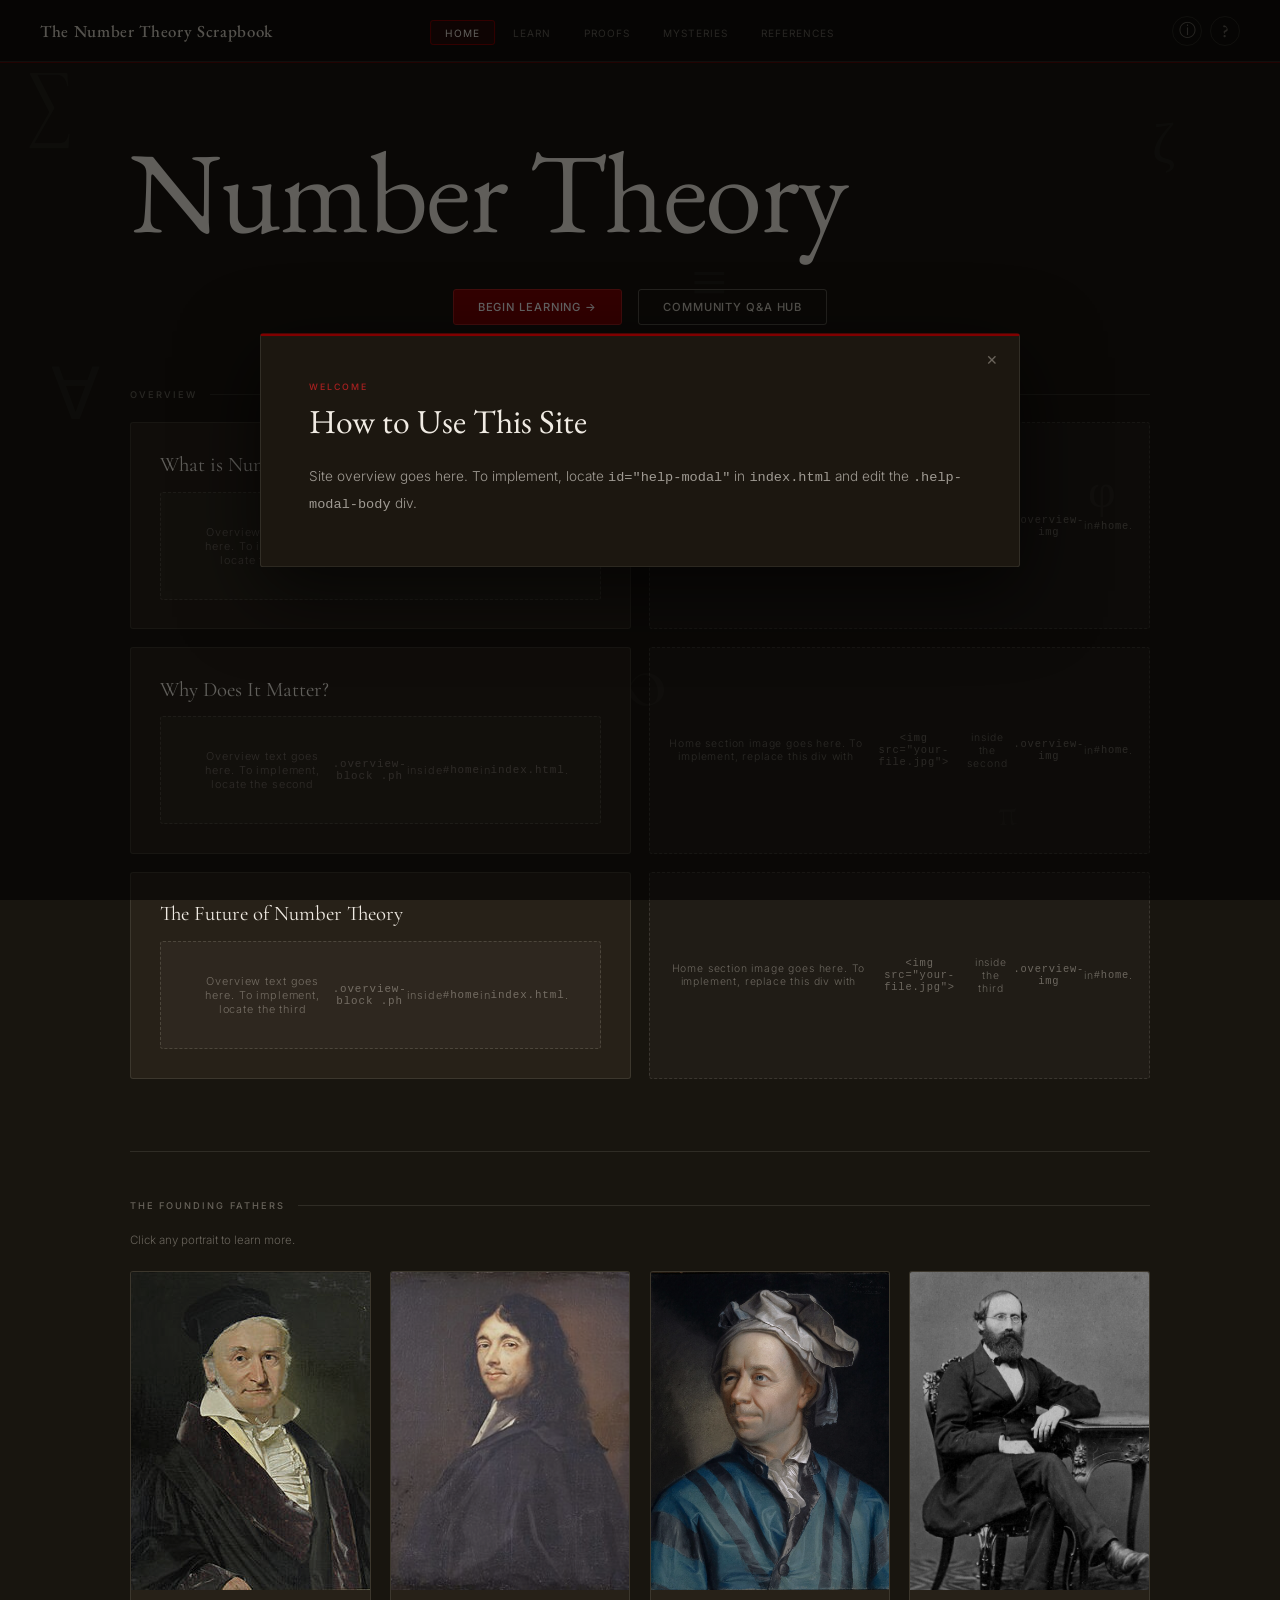
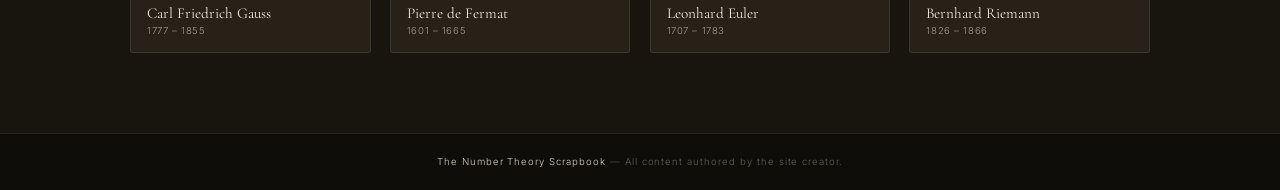
==== commit 2cc1a13a: "Add files via upload" ====
--- a/index.html
+++ b/index.html
@@ -32,17 +32,11 @@
     <li><a id="nav-proofs"     onclick="showScreen('proofs')">Proofs</a></li>
     <li><a id="nav-mysteries"  onclick="showScreen('mysteries')">Mysteries</a></li>
     <li><a id="nav-references" onclick="showScreen('references')">References</a></li>
-    <li><a id="nav-about"      onclick="showScreen('about')">About</a></li>
   </ul>
   <div class="nav-icon-group">
-    <!-- Archive / Paper button -->
-    <button class="nav-icon-btn" onclick="showScreen('archive')" id="nav-archive-btn" aria-label="Archive & Exhibition Hall" title="Archive & Exhibition Hall">
-      <svg width="16" height="16" viewBox="0 0 24 24" fill="none" stroke="currentColor" stroke-width="1.7" stroke-linecap="round" stroke-linejoin="round">
-        <path d="M14 2H6a2 2 0 0 0-2 2v16a2 2 0 0 0 2 2h12a2 2 0 0 0 2-2V8z"/>
-        <polyline points="14 2 14 8 20 8"/>
-        <line x1="8" y1="13" x2="16" y2="13"/>
-        <line x1="8" y1="17" x2="12" y2="17"/>
-      </svg>
+    <!-- About / Info button -->
+    <button class="nav-icon-btn" onclick="toggleAboutModal()" id="nav-about-btn" aria-label="About" title="About">
+      <span class="nav-info-icon">ⓘ</span>
     </button>
     <!-- Help button -->
     <button class="nav-icon-btn help-btn" onclick="toggleHelp()" id="help-btn" aria-label="Site overview">
@@ -57,8 +51,9 @@
 <section class="screen active" id="home">
   <div class="home-wrap">
     <h1 class="home-title">Number Theory</h1>
-    <div style="margin-bottom:4rem;">
+    <div style="margin-bottom:4rem;display:flex;gap:1rem;flex-wrap:wrap;justify-content:center;">
       <button class="btn btn-primary" onclick="showScreen('learn')">Begin Learning →</button>
+      <button class="btn btn-outline" onclick="showScreen('qa')">Community Q&amp;A Hub</button>
     </div>
 
     <div class="section-rule">Overview</div>
@@ -396,20 +391,10 @@
     <div class="panel-section-label">My Intuition</div>
     <div class="panel-title">Personal Notes and Interpretation</div>
     <div id="ti-content">
-
-      <!-- Row 1: Interpretation (left) + Annotations gallery (right) -->
-      <div class="intuition-row">
-
-        <div class="intuition-block">
-          <div class="intuition-label">My Interpretation</div>
-          <div class="intuition-text ph">Personal interpretation goes here. To implement, locate the topic's <code>intuition</code> field in <code>_loadTopicContent()</code> inside <code>app.js</code>.</div>
-        </div>
-
-        <div class="intuition-block">
-          <div class="intuition-label">Personal Notes / Annotations</div>
-          <!-- Image gallery -->
-          <div class="intuition-gallery">
-            <div class="intuition-gallery-frame">
+      <div class="viz-split">
+        <div class="viz-split-diagram">
+          <div class="intuition-gallery" style="height:100%;">
+            <div class="intuition-gallery-frame" style="flex:1;">
               <div class="intuition-gallery-img" id="intuition-gallery-wrap">
                 <div class="intuition-img-placeholder">Notes image goes here. To implement, call <code>_initIntuitionGallery([{src:'file.jpg',alt:'caption'}])</code> in <code>_loadTopicContent()</code> in <code>app.js</code>.</div>
               </div>
@@ -421,24 +406,11 @@
             </div>
           </div>
         </div>
-
-      </div>
-
-      <!-- Row 2: What Clicked First (left) + What Confused Me (right) -->
-      <div class="intuition-row" style="margin-top:1.4rem;">
-
-        <div class="intuition-block">
-          <div class="intuition-label">What Clicked First</div>
-          <div class="intuition-text ph">First insight goes here. To implement, locate the topic's <code>intuition</code> field in <code>_loadTopicContent()</code> inside <code>app.js</code>.</div>
-        </div>
-
-        <div class="intuition-block">
-          <div class="intuition-label">What Confused Me Initially</div>
-          <div class="intuition-text ph">Initial confusion and resolution goes here. To implement, locate the topic's <code>intuition</code> field in <code>_loadTopicContent()</code> inside <code>app.js</code>.</div>
-        </div>
-
-      </div>
-
+        <div class="viz-split-desc">
+          <div class="viz-desc-label">My Interpretation</div>
+          <div class="viz-desc-text" id="ti-interpretation">Personal interpretation goes here. To implement, set <code>intuitionText</code> for this topic in <code>_loadTopicContent()</code> in <code>app.js</code>.</div>
+        </div>
+      </div>
     </div>
   </div>
   <div class="proceed-row">
@@ -464,11 +436,9 @@
   </div>
   <div class="full-panel">
     <div class="panel-section-label">Strategy</div>
-    <div class="panel-title">Step-by-Step Method</div>
+    <div class="panel-title">Method and Approach</div>
     <div id="ts-content">
-      <div class="step-block"><div class="step-label">Step 1</div><div class="step-content">Step 1 content goes here. To implement, locate the topic's <code>steps</code> field in <code>_loadTopicContent()</code> inside <code>app.js</code>.</div></div>
-      <div class="step-block"><div class="step-label">Step 2</div><div class="step-content">Step 2 content goes here.</div></div>
-      <div class="step-block"><div class="step-label">Step 3</div><div class="step-content">Step 3 content goes here.</div></div>
+      <div class="latex-block">Strategy content goes here. To implement, set the <code>steps</code> variable for this topic in <code>_loadTopicContent()</code> in <code>app.js</code>. Inline math uses <code>$...$</code> and display math uses <code>$$...$$</code>.</div>
     </div>
   </div>
   <div class="proceed-row">
@@ -754,7 +724,7 @@
 
 <section class="screen learning-screen" id="mystery-results">
   <div class="learn-header"><div class="learn-header-inner"><button class="learn-back-btn" onclick="showScreen('mysteries')">← Gallery</button><div class="learn-eyebrow" id="mr-eyebrow">Unsolved Mystery</div><div class="learn-title" id="mr-title">Known Results</div></div></div>
-  <div class="full-panel"><div class="panel-section-label">Known Results</div><div class="panel-title">What We Know So Far</div><div id="mr-content"><div class="step-block"><div class="step-label">Result 1</div><div class="step-content">Result goes here. To implement, locate <code>id="mr-content"</code> and set its content via <code>openMystery()</code> in <code>app.js</code>.</div></div><div class="step-block"><div class="step-label">Result 2</div><div class="step-content">Result goes here.</div></div></div></div>
+  <div class="full-panel"><div class="panel-section-label">Known Results</div><div class="panel-title">What We Know So Far</div><div id="mr-content"><div class="latex-block">Known results go here. To implement, locate <code>id="mr-content"</code> and set its content via <code>openMystery()</code> in <code>app.js</code>. Inline math uses <code>$...$</code> and display math uses <code>$$...$$</code>.</div></div></div>
   <div class="proceed-row"><button class="learn-back-btn" onclick="showScreen('mystery-viz')">← Visualization</button><button class="btn btn-primary" onclick="showScreen('mystery-matters')">Relevance →</button></div>
   <footer><span>The Number Theory Scrapbook</span> — All content authored by the site creator.</footer>
 </section>
@@ -767,280 +737,8 @@
 </section>
 
 <!-- ══════════════════════════════════════════════════════════════
-     ARCHIVE & EXHIBITION HALL
-═══════════════════════════════════════════════════════════════ -->
-<section class="screen" id="archive">
-  <div class="page-wrap">
-    <div class="page-header">
-      <p class="page-eyebrow">Collection</p>
-      <h1 class="page-title">The Archive &amp; Exhibition Hall</h1>
-      <p class="page-desc">A curated gallery of handwritten notebook pages, scratchpad logic, and process documentation — the raw material behind the mathematics.</p>
-    </div>
-
-    <!-- Filter tabs — centred -->
-    <div class="archive-filters" id="archive-filters">
-      <button class="archive-filter-btn active" onclick="filterArchive('unit-1', this)">Unit 1</button>
-      <button class="archive-filter-btn" onclick="filterArchive('unit-2', this)">Unit 2</button>
-      <button class="archive-filter-btn" onclick="filterArchive('unit-3', this)">Unit 3</button>
-      <button class="archive-filter-btn" onclick="filterArchive('unit-4', this)">Unit 4</button>
-      <button class="archive-filter-btn" onclick="filterArchive('unit-5', this)">Unit 5</button>
-      <button class="archive-filter-btn" onclick="filterArchive('unit-6', this)">Unit 6</button>
-      <button class="archive-filter-btn" onclick="filterArchive('unit-7', this)">Unit 7</button>
-      <button class="archive-filter-btn" onclick="filterArchive('unit-8', this)">Unit 8</button>
-    </div>
-
-    <!-- Exhibit group per unit — 3 cards side by side, no scroll needed -->
-    <!-- UNIT 1 -->
-    <div class="exhibit-unit-group" data-group="unit-1" id="group-unit-1">
-      <div class="exhibit-group-label">Unit 1</div>
-      <div class="exhibit-trio">
-
-        <div class="exhibit-case" data-tag="unit-1" id="exhibit-unit-1-p1">
-          <div class="exhibit-frame" onclick="openLightbox(this)">
-            <div class="exhibit-img-slot">Unit 1, Page 1 image goes here. To implement, replace this div with &lt;img src="notebook-u1-p1.jpg"&gt; inside the matching <code>.exhibit-img-slot</code> in <code>index.html</code>.</div>
-            <div class="exhibit-tag-badge">Page 1</div>
-            <div class="exhibit-zoom-hint">⊕</div>
-          </div>
-          <div class="exhibit-caption">Unit 1, Page 1 caption goes here. To implement, locate the <code>.exhibit-caption</code> for this card in <code>index.html</code>.</div>
-          <div class="exhibit-plaque">
-            <div class="plaque-object-title">Unit 1, Page 1 title goes here. To implement, locate the <code>.plaque-object-title</code> for this card in <code>index.html</code>.</div>
-            <div class="plaque-divider"></div>
-            <div class="plaque-note-label">Curatorial Note</div>
-            <div class="plaque-note">[ Describe the logical process, mistakes, or breakthrough shown on this page. ]</div>
-          </div>
-        </div>
-
-        <div class="exhibit-case" data-tag="unit-1" id="exhibit-unit-1-p2">
-          <div class="exhibit-frame" onclick="openLightbox(this)">
-            <div class="exhibit-img-slot">Unit 1, Page 2 image goes here. To implement, replace this div with &lt;img src="notebook-u1-p2.jpg"&gt; inside the matching <code>.exhibit-img-slot</code> in <code>index.html</code>.</div>
-            <div class="exhibit-tag-badge">Page 2</div>
-            <div class="exhibit-zoom-hint">⊕</div>
-          </div>
-          <div class="exhibit-caption">Unit 1, Page 2 caption goes here. To implement, locate the <code>.exhibit-caption</code> for this card in <code>index.html</code>.</div>
-          <div class="exhibit-plaque">
-            <div class="plaque-object-title">Unit 1, Page 2 title goes here. To implement, locate the <code>.plaque-object-title</code> for this card in <code>index.html</code>.</div>
-            <div class="plaque-divider"></div>
-            <div class="plaque-note-label">Curatorial Note</div>
-            <div class="plaque-note">Curatorial note goes here. To implement, locate the <code>.plaque-note</code> for this card in <code>index.html</code>.</div>
-          </div>
-        </div>
-
-        <div class="exhibit-case" data-tag="unit-1" id="exhibit-unit-1-p3">
-          <div class="exhibit-frame" onclick="openLightbox(this)">
-            <div class="exhibit-img-slot">Unit 1, Page 3 image goes here. To implement, replace this div with &lt;img src="notebook-u1-p3.jpg"&gt; inside the matching <code>.exhibit-img-slot</code> in <code>index.html</code>.</div>
-            <div class="exhibit-tag-badge">Page 3</div>
-            <div class="exhibit-zoom-hint">⊕</div>
-          </div>
-          <div class="exhibit-caption">Unit 1, Page 3 caption goes here. To implement, locate the <code>.exhibit-caption</code> for this card in <code>index.html</code>.</div>
-          <div class="exhibit-plaque">
-            <div class="plaque-object-title">Unit 1, Page 3 title goes here. To implement, locate the <code>.plaque-object-title</code> for this card in <code>index.html</code>.</div>
-            <div class="plaque-divider"></div>
-            <div class="plaque-note-label">Curatorial Note</div>
-            <div class="plaque-note">Curatorial note goes here. To implement, locate the <code>.plaque-note</code> for this card in <code>index.html</code>.</div>
-          </div>
-        </div>
-
-      </div>
-    </div>
-
-    <!-- UNIT 2 -->
-    <div class="exhibit-unit-group" data-group="unit-2" id="group-unit-2" style="display:none;">
-      <div class="exhibit-group-label">Unit 2</div>
-      <div class="exhibit-trio">
-
-        <div class="exhibit-case" data-tag="unit-2" id="exhibit-unit-2-p1">
-          <div class="exhibit-frame" onclick="openLightbox(this)">
-            <div class="exhibit-img-slot">Unit 2, Page 1 image goes here. To implement, replace this div with &lt;img src="notebook-u2-p1.jpg"&gt; inside the matching <code>.exhibit-img-slot</code> in <code>index.html</code>.</div>
-            <div class="exhibit-tag-badge">Page 1</div>
-            <div class="exhibit-zoom-hint">⊕</div>
-          </div>
-          <div class="exhibit-caption">Unit 2, Page 1 caption goes here. To implement, locate the <code>.exhibit-caption</code> for this card in <code>index.html</code>.</div>
-          <div class="exhibit-plaque">
-            <div class="plaque-object-title">Unit 2, Page 1 title goes here. To implement, locate the <code>.plaque-object-title</code> for this card in <code>index.html</code>.</div>
-            <div class="plaque-divider"></div>
-            <div class="plaque-note-label">Curatorial Note</div>
-            <div class="plaque-note">Curatorial note goes here. To implement, locate the <code>.plaque-note</code> for this card in <code>index.html</code>.</div>
-          </div>
-        </div>
-
-        <div class="exhibit-case" data-tag="unit-2" id="exhibit-unit-2-p2">
-          <div class="exhibit-frame" onclick="openLightbox(this)">
-            <div class="exhibit-img-slot">Unit 2, Page 2 image goes here. To implement, replace this div with &lt;img src="notebook-u2-p2.jpg"&gt; inside the matching <code>.exhibit-img-slot</code> in <code>index.html</code>.</div>
-            <div class="exhibit-tag-badge">Page 2</div>
-            <div class="exhibit-zoom-hint">⊕</div>
-          </div>
-          <div class="exhibit-caption">Unit 2, Page 2 caption goes here. To implement, locate the <code>.exhibit-caption</code> for this card in <code>index.html</code>.</div>
-          <div class="exhibit-plaque">
-            <div class="plaque-object-title">Unit 2, Page 2 title goes here. To implement, locate the <code>.plaque-object-title</code> for this card in <code>index.html</code>.</div>
-            <div class="plaque-divider"></div>
-            <div class="plaque-note-label">Curatorial Note</div>
-            <div class="plaque-note">Curatorial note goes here. To implement, locate the <code>.plaque-note</code> for this card in <code>index.html</code>.</div>
-          </div>
-        </div>
-
-        <div class="exhibit-case" data-tag="unit-2" id="exhibit-unit-2-p3">
-          <div class="exhibit-frame" onclick="openLightbox(this)">
-            <div class="exhibit-img-slot">Unit 2, Page 3 image goes here. To implement, replace this div with &lt;img src="notebook-u2-p3.jpg"&gt; inside the matching <code>.exhibit-img-slot</code> in <code>index.html</code>.</div>
-            <div class="exhibit-tag-badge">Page 3</div>
-            <div class="exhibit-zoom-hint">⊕</div>
-          </div>
-          <div class="exhibit-caption">Unit 2, Page 3 caption goes here. To implement, locate the <code>.exhibit-caption</code> for this card in <code>index.html</code>.</div>
-          <div class="exhibit-plaque">
-            <div class="plaque-object-title">Unit 2, Page 3 title goes here. To implement, locate the <code>.plaque-object-title</code> for this card in <code>index.html</code>.</div>
-            <div class="plaque-divider"></div>
-            <div class="plaque-note-label">Curatorial Note</div>
-            <div class="plaque-note">Curatorial note goes here. To implement, locate the <code>.plaque-note</code> for this card in <code>index.html</code>.</div>
-          </div>
-        </div>
-
-      </div>
-    </div>
-
-    <!-- UNIT 3 -->
-    <div class="exhibit-unit-group" data-group="unit-3" id="group-unit-3" style="display:none;">
-      <div class="exhibit-group-label">Unit 3</div>
-      <div class="exhibit-trio">
-        <div class="exhibit-case" data-tag="unit-3" id="exhibit-unit-3-p1">
-          <div class="exhibit-frame" onclick="openLightbox(this)"><div class="exhibit-img-slot">Unit 3, Page 1 image goes here. To implement, replace this div with &lt;img src="notebook-u3-p1.jpg"&gt; inside the matching <code>.exhibit-img-slot</code> in <code>index.html</code>.</div><div class="exhibit-tag-badge">Page 1</div><div class="exhibit-zoom-hint">⊕</div></div>
-          <div class="exhibit-caption">Unit 3, Page 1 caption goes here. To implement, locate the <code>.exhibit-caption</code> for this card in <code>index.html</code>.</div>
-          <div class="exhibit-plaque"><div class="plaque-object-title">Unit 3, Page 1 title goes here. To implement, locate the <code>.plaque-object-title</code> for this card in <code>index.html</code>.</div><div class="plaque-divider"></div><div class="plaque-note-label">Curatorial Note</div><div class="plaque-note">Curatorial note goes here. To implement, locate the <code>.plaque-note</code> for this card in <code>index.html</code>.</div></div>
-        </div>
-        <div class="exhibit-case" data-tag="unit-3" id="exhibit-unit-3-p2">
-          <div class="exhibit-frame" onclick="openLightbox(this)"><div class="exhibit-img-slot">Unit 3, Page 2 image goes here. To implement, replace this div with &lt;img src="notebook-u3-p2.jpg"&gt; inside the matching <code>.exhibit-img-slot</code> in <code>index.html</code>.</div><div class="exhibit-tag-badge">Page 2</div><div class="exhibit-zoom-hint">⊕</div></div>
-          <div class="exhibit-caption">Unit 3, Page 2 caption goes here. To implement, locate the <code>.exhibit-caption</code> for this card in <code>index.html</code>.</div>
-          <div class="exhibit-plaque"><div class="plaque-object-title">Unit 3, Page 2 title goes here. To implement, locate the <code>.plaque-object-title</code> for this card in <code>index.html</code>.</div><div class="plaque-divider"></div><div class="plaque-note-label">Curatorial Note</div><div class="plaque-note">Curatorial note goes here. To implement, locate the <code>.plaque-note</code> for this card in <code>index.html</code>.</div></div>
-        </div>
-        <div class="exhibit-case" data-tag="unit-3" id="exhibit-unit-3-p3">
-          <div class="exhibit-frame" onclick="openLightbox(this)"><div class="exhibit-img-slot">Unit 3, Page 3 image goes here. To implement, replace this div with &lt;img src="notebook-u3-p3.jpg"&gt; inside the matching <code>.exhibit-img-slot</code> in <code>index.html</code>.</div><div class="exhibit-tag-badge">Page 3</div><div class="exhibit-zoom-hint">⊕</div></div>
-          <div class="exhibit-caption">Unit 3, Page 3 caption goes here. To implement, locate the <code>.exhibit-caption</code> for this card in <code>index.html</code>.</div>
-          <div class="exhibit-plaque"><div class="plaque-object-title">Unit 3, Page 3 title goes here. To implement, locate the <code>.plaque-object-title</code> for this card in <code>index.html</code>.</div><div class="plaque-divider"></div><div class="plaque-note-label">Curatorial Note</div><div class="plaque-note">Curatorial note goes here. To implement, locate the <code>.plaque-note</code> for this card in <code>index.html</code>.</div></div>
-        </div>
-      </div>
-    </div>
-
-    <!-- UNIT 4 -->
-    <div class="exhibit-unit-group" data-group="unit-4" id="group-unit-4" style="display:none;">
-      <div class="exhibit-group-label">Unit 4</div>
-      <div class="exhibit-trio">
-        <div class="exhibit-case" data-tag="unit-4" id="exhibit-unit-4-p1">
-          <div class="exhibit-frame" onclick="openLightbox(this)"><div class="exhibit-img-slot">Unit 4, Page 1 image goes here. To implement, replace this div with &lt;img src="notebook-u4-p1.jpg"&gt; inside the matching <code>.exhibit-img-slot</code> in <code>index.html</code>.</div><div class="exhibit-tag-badge">Page 1</div><div class="exhibit-zoom-hint">⊕</div></div>
-          <div class="exhibit-caption">Unit 4, Page 1 caption goes here. To implement, locate the <code>.exhibit-caption</code> for this card in <code>index.html</code>.</div>
-          <div class="exhibit-plaque"><div class="plaque-object-title">Unit 4, Page 1 title goes here. To implement, locate the <code>.plaque-object-title</code> for this card in <code>index.html</code>.</div><div class="plaque-divider"></div><div class="plaque-note-label">Curatorial Note</div><div class="plaque-note">Curatorial note goes here. To implement, locate the <code>.plaque-note</code> for this card in <code>index.html</code>.</div></div>
-        </div>
-        <div class="exhibit-case" data-tag="unit-4" id="exhibit-unit-4-p2">
-          <div class="exhibit-frame" onclick="openLightbox(this)"><div class="exhibit-img-slot">Unit 4, Page 2 image goes here. To implement, replace this div with &lt;img src="notebook-u4-p2.jpg"&gt; inside the matching <code>.exhibit-img-slot</code> in <code>index.html</code>.</div><div class="exhibit-tag-badge">Page 2</div><div class="exhibit-zoom-hint">⊕</div></div>
-          <div class="exhibit-caption">Unit 4, Page 2 caption goes here. To implement, locate the <code>.exhibit-caption</code> for this card in <code>index.html</code>.</div>
-          <div class="exhibit-plaque"><div class="plaque-object-title">Unit 4, Page 2 title goes here. To implement, locate the <code>.plaque-object-title</code> for this card in <code>index.html</code>.</div><div class="plaque-divider"></div><div class="plaque-note-label">Curatorial Note</div><div class="plaque-note">Curatorial note goes here. To implement, locate the <code>.plaque-note</code> for this card in <code>index.html</code>.</div></div>
-        </div>
-        <div class="exhibit-case" data-tag="unit-4" id="exhibit-unit-4-p3">
-          <div class="exhibit-frame" onclick="openLightbox(this)"><div class="exhibit-img-slot">Unit 4, Page 3 image goes here. To implement, replace this div with &lt;img src="notebook-u4-p3.jpg"&gt; inside the matching <code>.exhibit-img-slot</code> in <code>index.html</code>.</div><div class="exhibit-tag-badge">Page 3</div><div class="exhibit-zoom-hint">⊕</div></div>
-          <div class="exhibit-caption">Unit 4, Page 3 caption goes here. To implement, locate the <code>.exhibit-caption</code> for this card in <code>index.html</code>.</div>
-          <div class="exhibit-plaque"><div class="plaque-object-title">Unit 4, Page 3 title goes here. To implement, locate the <code>.plaque-object-title</code> for this card in <code>index.html</code>.</div><div class="plaque-divider"></div><div class="plaque-note-label">Curatorial Note</div><div class="plaque-note">Curatorial note goes here. To implement, locate the <code>.plaque-note</code> for this card in <code>index.html</code>.</div></div>
-        </div>
-      </div>
-    </div>
-
-    <!-- UNIT 5 -->
-    <div class="exhibit-unit-group" data-group="unit-5" id="group-unit-5" style="display:none;">
-      <div class="exhibit-group-label">Unit 5</div>
-      <div class="exhibit-trio">
-        <div class="exhibit-case" data-tag="unit-5" id="exhibit-unit-5-p1">
-          <div class="exhibit-frame" onclick="openLightbox(this)"><div class="exhibit-img-slot">Unit 5, Page 1 image goes here. To implement, replace this div with &lt;img src="notebook-u5-p1.jpg"&gt; inside the matching <code>.exhibit-img-slot</code> in <code>index.html</code>.</div><div class="exhibit-tag-badge">Page 1</div><div class="exhibit-zoom-hint">⊕</div></div>
-          <div class="exhibit-caption">Unit 5, Page 1 caption goes here. To implement, locate the <code>.exhibit-caption</code> for this card in <code>index.html</code>.</div>
-          <div class="exhibit-plaque"><div class="plaque-object-title">Unit 5, Page 1 title goes here. To implement, locate the <code>.plaque-object-title</code> for this card in <code>index.html</code>.</div><div class="plaque-divider"></div><div class="plaque-note-label">Curatorial Note</div><div class="plaque-note">Curatorial note goes here. To implement, locate the <code>.plaque-note</code> for this card in <code>index.html</code>.</div></div>
-        </div>
-        <div class="exhibit-case" data-tag="unit-5" id="exhibit-unit-5-p2">
-          <div class="exhibit-frame" onclick="openLightbox(this)"><div class="exhibit-img-slot">Unit 5, Page 2 image goes here. To implement, replace this div with &lt;img src="notebook-u5-p2.jpg"&gt; inside the matching <code>.exhibit-img-slot</code> in <code>index.html</code>.</div><div class="exhibit-tag-badge">Page 2</div><div class="exhibit-zoom-hint">⊕</div></div>
-          <div class="exhibit-caption">Unit 5, Page 2 caption goes here. To implement, locate the <code>.exhibit-caption</code> for this card in <code>index.html</code>.</div>
-          <div class="exhibit-plaque"><div class="plaque-object-title">Unit 5, Page 2 title goes here. To implement, locate the <code>.plaque-object-title</code> for this card in <code>index.html</code>.</div><div class="plaque-divider"></div><div class="plaque-note-label">Curatorial Note</div><div class="plaque-note">Curatorial note goes here. To implement, locate the <code>.plaque-note</code> for this card in <code>index.html</code>.</div></div>
-        </div>
-        <div class="exhibit-case" data-tag="unit-5" id="exhibit-unit-5-p3">
-          <div class="exhibit-frame" onclick="openLightbox(this)"><div class="exhibit-img-slot">Unit 5, Page 3 image goes here. To implement, replace this div with &lt;img src="notebook-u5-p3.jpg"&gt; inside the matching <code>.exhibit-img-slot</code> in <code>index.html</code>.</div><div class="exhibit-tag-badge">Page 3</div><div class="exhibit-zoom-hint">⊕</div></div>
-          <div class="exhibit-caption">Unit 5, Page 3 caption goes here. To implement, locate the <code>.exhibit-caption</code> for this card in <code>index.html</code>.</div>
-          <div class="exhibit-plaque"><div class="plaque-object-title">Unit 5, Page 3 title goes here. To implement, locate the <code>.plaque-object-title</code> for this card in <code>index.html</code>.</div><div class="plaque-divider"></div><div class="plaque-note-label">Curatorial Note</div><div class="plaque-note">Curatorial note goes here. To implement, locate the <code>.plaque-note</code> for this card in <code>index.html</code>.</div></div>
-        </div>
-      </div>
-    </div>
-
-    <!-- UNIT 6 -->
-    <div class="exhibit-unit-group" data-group="unit-6" id="group-unit-6" style="display:none;">
-      <div class="exhibit-group-label">Unit 6</div>
-      <div class="exhibit-trio">
-        <div class="exhibit-case" data-tag="unit-6" id="exhibit-unit-6-p1">
-          <div class="exhibit-frame" onclick="openLightbox(this)"><div class="exhibit-img-slot">Unit 6, Page 1 image goes here. To implement, replace this div with &lt;img src="notebook-u6-p1.jpg"&gt; inside the matching <code>.exhibit-img-slot</code> in <code>index.html</code>.</div><div class="exhibit-tag-badge">Page 1</div><div class="exhibit-zoom-hint">⊕</div></div>
-          <div class="exhibit-caption">Unit 6, Page 1 caption goes here. To implement, locate the <code>.exhibit-caption</code> for this card in <code>index.html</code>.</div>
-          <div class="exhibit-plaque"><div class="plaque-object-title">Unit 6, Page 1 title goes here. To implement, locate the <code>.plaque-object-title</code> for this card in <code>index.html</code>.</div><div class="plaque-divider"></div><div class="plaque-note-label">Curatorial Note</div><div class="plaque-note">Curatorial note goes here. To implement, locate the <code>.plaque-note</code> for this card in <code>index.html</code>.</div></div>
-        </div>
-        <div class="exhibit-case" data-tag="unit-6" id="exhibit-unit-6-p2">
-          <div class="exhibit-frame" onclick="openLightbox(this)"><div class="exhibit-img-slot">Unit 6, Page 2 image goes here. To implement, replace this div with &lt;img src="notebook-u6-p2.jpg"&gt; inside the matching <code>.exhibit-img-slot</code> in <code>index.html</code>.</div><div class="exhibit-tag-badge">Page 2</div><div class="exhibit-zoom-hint">⊕</div></div>
-          <div class="exhibit-caption">Unit 6, Page 2 caption goes here. To implement, locate the <code>.exhibit-caption</code> for this card in <code>index.html</code>.</div>
-          <div class="exhibit-plaque"><div class="plaque-object-title">Unit 6, Page 2 title goes here. To implement, locate the <code>.plaque-object-title</code> for this card in <code>index.html</code>.</div><div class="plaque-divider"></div><div class="plaque-note-label">Curatorial Note</div><div class="plaque-note">Curatorial note goes here. To implement, locate the <code>.plaque-note</code> for this card in <code>index.html</code>.</div></div>
-        </div>
-        <div class="exhibit-case" data-tag="unit-6" id="exhibit-unit-6-p3">
-          <div class="exhibit-frame" onclick="openLightbox(this)"><div class="exhibit-img-slot">Unit 6, Page 3 image goes here. To implement, replace this div with &lt;img src="notebook-u6-p3.jpg"&gt; inside the matching <code>.exhibit-img-slot</code> in <code>index.html</code>.</div><div class="exhibit-tag-badge">Page 3</div><div class="exhibit-zoom-hint">⊕</div></div>
-          <div class="exhibit-caption">Unit 6, Page 3 caption goes here. To implement, locate the <code>.exhibit-caption</code> for this card in <code>index.html</code>.</div>
-          <div class="exhibit-plaque"><div class="plaque-object-title">Unit 6, Page 3 title goes here. To implement, locate the <code>.plaque-object-title</code> for this card in <code>index.html</code>.</div><div class="plaque-divider"></div><div class="plaque-note-label">Curatorial Note</div><div class="plaque-note">Curatorial note goes here. To implement, locate the <code>.plaque-note</code> for this card in <code>index.html</code>.</div></div>
-        </div>
-      </div>
-    </div>
-
-    <!-- UNIT 7 -->
-    <div class="exhibit-unit-group" data-group="unit-7" id="group-unit-7" style="display:none;">
-      <div class="exhibit-group-label">Unit 7</div>
-      <div class="exhibit-trio">
-        <div class="exhibit-case" data-tag="unit-7" id="exhibit-unit-7-p1">
-          <div class="exhibit-frame" onclick="openLightbox(this)"><div class="exhibit-img-slot">Unit 7, Page 1 image goes here. To implement, replace this div with &lt;img src="notebook-u7-p1.jpg"&gt; inside the matching <code>.exhibit-img-slot</code> in <code>index.html</code>.</div><div class="exhibit-tag-badge">Page 1</div><div class="exhibit-zoom-hint">⊕</div></div>
-          <div class="exhibit-caption">Unit 7, Page 1 caption goes here. To implement, locate the <code>.exhibit-caption</code> for this card in <code>index.html</code>.</div>
-          <div class="exhibit-plaque"><div class="plaque-object-title">Unit 7, Page 1 title goes here. To implement, locate the <code>.plaque-object-title</code> for this card in <code>index.html</code>.</div><div class="plaque-divider"></div><div class="plaque-note-label">Curatorial Note</div><div class="plaque-note">Curatorial note goes here. To implement, locate the <code>.plaque-note</code> for this card in <code>index.html</code>.</div></div>
-        </div>
-        <div class="exhibit-case" data-tag="unit-7" id="exhibit-unit-7-p2">
-          <div class="exhibit-frame" onclick="openLightbox(this)"><div class="exhibit-img-slot">Unit 7, Page 2 image goes here. To implement, replace this div with &lt;img src="notebook-u7-p2.jpg"&gt; inside the matching <code>.exhibit-img-slot</code> in <code>index.html</code>.</div><div class="exhibit-tag-badge">Page 2</div><div class="exhibit-zoom-hint">⊕</div></div>
-          <div class="exhibit-caption">Unit 7, Page 2 caption goes here. To implement, locate the <code>.exhibit-caption</code> for this card in <code>index.html</code>.</div>
-          <div class="exhibit-plaque"><div class="plaque-object-title">Unit 7, Page 2 title goes here. To implement, locate the <code>.plaque-object-title</code> for this card in <code>index.html</code>.</div><div class="plaque-divider"></div><div class="plaque-note-label">Curatorial Note</div><div class="plaque-note">Curatorial note goes here. To implement, locate the <code>.plaque-note</code> for this card in <code>index.html</code>.</div></div>
-        </div>
-        <div class="exhibit-case" data-tag="unit-7" id="exhibit-unit-7-p3">
-          <div class="exhibit-frame" onclick="openLightbox(this)"><div class="exhibit-img-slot">Unit 7, Page 3 image goes here. To implement, replace this div with &lt;img src="notebook-u7-p3.jpg"&gt; inside the matching <code>.exhibit-img-slot</code> in <code>index.html</code>.</div><div class="exhibit-tag-badge">Page 3</div><div class="exhibit-zoom-hint">⊕</div></div>
-          <div class="exhibit-caption">Unit 7, Page 3 caption goes here. To implement, locate the <code>.exhibit-caption</code> for this card in <code>index.html</code>.</div>
-          <div class="exhibit-plaque"><div class="plaque-object-title">Unit 7, Page 3 title goes here. To implement, locate the <code>.plaque-object-title</code> for this card in <code>index.html</code>.</div><div class="plaque-divider"></div><div class="plaque-note-label">Curatorial Note</div><div class="plaque-note">Curatorial note goes here. To implement, locate the <code>.plaque-note</code> for this card in <code>index.html</code>.</div></div>
-        </div>
-      </div>
-    </div>
-
-    <!-- UNIT 8 -->
-    <div class="exhibit-unit-group" data-group="unit-8" id="group-unit-8" style="display:none;">
-      <div class="exhibit-group-label">Unit 8</div>
-      <div class="exhibit-trio">
-        <div class="exhibit-case" data-tag="unit-8" id="exhibit-unit-8-p1">
-          <div class="exhibit-frame" onclick="openLightbox(this)"><div class="exhibit-img-slot">Unit 8, Page 1 image goes here. To implement, replace this div with &lt;img src="notebook-u8-p1.jpg"&gt; inside the matching <code>.exhibit-img-slot</code> in <code>index.html</code>.</div><div class="exhibit-tag-badge">Page 1</div><div class="exhibit-zoom-hint">⊕</div></div>
-          <div class="exhibit-caption">Unit 8, Page 1 caption goes here. To implement, locate the <code>.exhibit-caption</code> for this card in <code>index.html</code>.</div>
-          <div class="exhibit-plaque"><div class="plaque-object-title">Unit 8, Page 1 title goes here. To implement, locate the <code>.plaque-object-title</code> for this card in <code>index.html</code>.</div><div class="plaque-divider"></div><div class="plaque-note-label">Curatorial Note</div><div class="plaque-note">Curatorial note goes here. To implement, locate the <code>.plaque-note</code> for this card in <code>index.html</code>.</div></div>
-        </div>
-        <div class="exhibit-case" data-tag="unit-8" id="exhibit-unit-8-p2">
-          <div class="exhibit-frame" onclick="openLightbox(this)"><div class="exhibit-img-slot">Unit 8, Page 2 image goes here. To implement, replace this div with &lt;img src="notebook-u8-p2.jpg"&gt; inside the matching <code>.exhibit-img-slot</code> in <code>index.html</code>.</div><div class="exhibit-tag-badge">Page 2</div><div class="exhibit-zoom-hint">⊕</div></div>
-          <div class="exhibit-caption">Unit 8, Page 2 caption goes here. To implement, locate the <code>.exhibit-caption</code> for this card in <code>index.html</code>.</div>
-          <div class="exhibit-plaque"><div class="plaque-object-title">Unit 8, Page 2 title goes here. To implement, locate the <code>.plaque-object-title</code> for this card in <code>index.html</code>.</div><div class="plaque-divider"></div><div class="plaque-note-label">Curatorial Note</div><div class="plaque-note">Curatorial note goes here. To implement, locate the <code>.plaque-note</code> for this card in <code>index.html</code>.</div></div>
-        </div>
-        <div class="exhibit-case" data-tag="unit-8" id="exhibit-unit-8-p3">
-          <div class="exhibit-frame" onclick="openLightbox(this)"><div class="exhibit-img-slot">Unit 8, Page 3 image goes here. To implement, replace this div with &lt;img src="notebook-u8-p3.jpg"&gt; inside the matching <code>.exhibit-img-slot</code> in <code>index.html</code>.</div><div class="exhibit-tag-badge">Page 3</div><div class="exhibit-zoom-hint">⊕</div></div>
-          <div class="exhibit-caption">Unit 8, Page 3 caption goes here. To implement, locate the <code>.exhibit-caption</code> for this card in <code>index.html</code>.</div>
-          <div class="exhibit-plaque"><div class="plaque-object-title">Unit 8, Page 3 title goes here. To implement, locate the <code>.plaque-object-title</code> for this card in <code>index.html</code>.</div><div class="plaque-divider"></div><div class="plaque-note-label">Curatorial Note</div><div class="plaque-note">Curatorial note goes here. To implement, locate the <code>.plaque-note</code> for this card in <code>index.html</code>.</div></div>
-        </div>
-      </div>
-    </div>
-
-  </div>
-
-  <!-- Lightbox overlay -->
-  <div class="lightbox-overlay" id="lightbox-overlay" onclick="closeLightbox()">
-    <button class="lightbox-close" onclick="closeLightbox()">✕</button>
-    <div class="lightbox-inner" onclick="event.stopPropagation()">
-      <div class="lightbox-img-wrap" id="lightbox-img-wrap"><!-- cloned content --></div>
-      <div class="lightbox-caption" id="lightbox-caption"></div>
-    </div>
-  </div>
-
-  <footer><span>The Number Theory Scrapbook</span> — All content authored by the site creator.</footer>
-</section>
+     REFERENCES
+
 
 <!-- ══════════════════════════════════════════════════════════════
      REFERENCES
@@ -1069,43 +767,113 @@
 </section>
 
 <!-- ══════════════════════════════════════════════════════════════
-     ABOUT
-═══════════════════════════════════════════════════════════════ -->
-<section class="screen" id="about">
+     COMMUNITY Q&A HUB
+═══════════════════════════════════════════════════════════════ -->
+<section class="screen" id="qa">
   <div class="page-wrap">
-    <div class="page-header"><p class="page-eyebrow">The Creator</p><h1 class="page-title">About This Project</h1></div>
-    <div class="about-layout">
-      <div class="about-sidebar">
-        <div class="about-card">
-          <div class="about-avatar">N</div>
-          <div class="about-name">Name goes here. To implement, locate <code>.about-name</code> in <code>index.html</code>.</div>
-          <div class="about-role">Title, year, and school go here.</div>
-          <div class="about-email">Email goes here.</div>
-        </div>
-      </div>
-      <div class="about-main">
-        <section><h3>Why I Created This Site</h3><div class="ph" style="min-height:140px;">Content goes here. To implement, locate the first <code>.ph</code> inside <code>.about-main</code> in <code>index.html</code>.</div></section>
-        <section>
-          <h3>My Study of Number Theory</h3>
-          <div class="ph" style="min-height:100px;">Content goes here. To implement, locate the second <code>.ph</code> inside <code>.about-main</code> in <code>index.html</code>.</div>
-        </section>
-        <section><h3>About Me</h3><div class="ph" style="min-height:120px;">Content goes here. To implement, locate the third <code>.ph</code> inside <code>.about-main</code> in <code>index.html</code>.</div></section>
-        <section><h3>What I Hope to Accomplish</h3><div class="ph" style="min-height:100px;">Content goes here. To implement, locate the fourth <code>.ph</code> inside <code>.about-main</code> in <code>index.html</code>.</div></section>
-      </div>
-    </div>
-  </div>
-  <footer><span>The Number Theory Scrapbook</span> — All content authored by the site creator.</footer>
-</section>
-
-<!-- ── HELP MODAL (outside all screens so it overlays everything) ── -->
+    <div class="page-header">
+      <p class="page-eyebrow">Community</p>
+      <h1 class="page-title">Community Q&amp;A Hub</h1>
+      <p class="page-desc">Browse questions and suggestions from the community. Sign in to post your own.</p>
+    </div>
+
+    <!-- Auth bar -->
+    <div class="qa-auth-bar" id="qa-auth-bar">
+      <div class="qa-auth-status" id="qa-auth-status">
+        <span id="qa-user-label">You are browsing as a guest.</span>
+        <div class="qa-auth-btns">
+          <button class="btn btn-outline" onclick="showQaModal('login')">Sign In</button>
+          <button class="btn btn-primary" onclick="showQaModal('register')">Create Account</button>
+        </div>
+      </div>
+    </div>
+
+    <!-- Section tabs -->
+    <div class="qa-tabs">
+      <button class="qa-tab active" id="qa-tab-inquiries" onclick="showQaTab('inquiries')">Inquiries</button>
+      <button class="qa-tab" id="qa-tab-suggestions" onclick="showQaTab('suggestions')">Suggestions</button>
+    </div>
+
+    <!-- INQUIRIES -->
+    <div id="qa-panel-inquiries">
+      <div class="qa-section-intro">
+        <div class="qa-section-intro-label">About This Section</div>
+        <div class="qa-section-intro-text">Inquiries section description goes here — explain that this is for questions about the mathematics content, and that others in the community can respond. To implement, locate <code>.qa-section-intro-text</code> inside <code>#qa-panel-inquiries</code> in <code>index.html</code>.</div>
+      </div>
+      <div class="qa-post-bar" id="qa-post-bar-inquiries">
+        <button class="btn btn-primary qa-post-btn" onclick="showQaModal('post','inquiries')">Post a Question</button>
+      </div>
+      <div class="qa-thread-list" id="qa-thread-list-inquiries">
+        <div class="qa-empty">No questions yet. Be the first to ask.</div>
+      </div>
+    </div>
+
+    <!-- SUGGESTIONS -->
+    <div id="qa-panel-suggestions" style="display:none;">
+      <div class="qa-section-intro">
+        <div class="qa-section-intro-label">About This Section</div>
+        <div class="qa-section-intro-text">Suggestions section description goes here — explain that this is for site improvement ideas, content requests, or feedback. To implement, locate <code>.qa-section-intro-text</code> inside <code>#qa-panel-suggestions</code> in <code>index.html</code>.</div>
+      </div>
+      <div class="qa-post-bar" id="qa-post-bar-suggestions">
+        <button class="btn btn-primary qa-post-btn" onclick="showQaModal('post','suggestions')">Post a Suggestion</button>
+      </div>
+      <div class="qa-thread-list" id="qa-thread-list-suggestions">
+        <div class="qa-empty">No suggestions yet.</div>
+      </div>
+    </div>
+
+  </div>
+  <footer><span>The Number Theory Scrapbook</span> — All content authored by the site creator.</footer>
+</section>
+
+<!-- ── HELP MODAL ── -->
 <div class="help-overlay" id="help-overlay" onclick="toggleHelp()"></div>
 <div class="help-modal" id="help-modal" role="dialog" aria-modal="true">
   <button class="help-modal-close" onclick="toggleHelp()">✕</button>
   <div class="help-modal-eyebrow">Welcome</div>
   <h2 class="help-modal-title">How to Use This Site</h2>
   <div class="help-modal-body">
-    Site overview goes here — describe what the visitor should expect, how the sections are organized, any prerequisites, and tips for navigating the units. Images can be embedded directly in this block. To implement, locate <code>id="help-modal"</code> in <code>index.html</code> and edit the <code>.help-modal-body</code> div.
-  </div>
+    Site overview goes here. To implement, locate <code>id="help-modal"</code> in <code>index.html</code> and edit the <code>.help-modal-body</code> div.
+  </div>
+</div>
+
+<!-- ── ABOUT MODAL ── -->
+<div class="about-modal-overlay" id="about-modal-overlay" onclick="toggleAboutModal()"></div>
+<div class="about-modal" id="about-modal" role="dialog" aria-modal="true">
+  <button class="help-modal-close" onclick="toggleAboutModal()">✕</button>
+  <div class="about-modal-inner">
+    <div class="help-modal-eyebrow">The Creator</div>
+    <h2 class="help-modal-title">About This Project</h2>
+    <div class="about-modal-grid">
+      <div class="about-modal-card">
+        <div class="about-avatar">N</div>
+        <div class="about-name">Name goes here. To implement, locate <code>.about-name</code> in the about modal in <code>index.html</code>.</div>
+        <div class="about-role">Title, year, and school go here.</div>
+        <div class="about-email">Email goes here.</div>
+      </div>
+      <div class="about-modal-sections">
+        <div class="about-modal-section">
+          <div class="about-modal-section-title">Why I Created This Site</div>
+          <div class="ph">Content goes here. To implement, locate the first <code>.ph</code> in <code>.about-modal-sections</code> in <code>index.html</code>.</div>
+        </div>
+        <div class="about-modal-section">
+          <div class="about-modal-section-title">My Study of Number Theory</div>
+          <div class="ph">Content goes here. To implement, locate the second <code>.ph</code> in <code>.about-modal-sections</code> in <code>index.html</code>.</div>
+        </div>
+        <div class="about-modal-section">
+          <div class="about-modal-section-title">About The Creator</div>
+          <div class="ph">Content goes here. To implement, locate the third <code>.ph</code> in <code>.about-modal-sections</code> in <code>index.html</code>.</div>
+        </div>
+      </div>
+    </div>
+  </div>
+</div>
+
+<!-- ── QA AUTH MODAL ── -->
+<div class="qa-modal-overlay" id="qa-modal-overlay" onclick="closeQaModal()"></div>
+<div class="qa-modal" id="qa-modal" role="dialog" aria-modal="true">
+  <button class="help-modal-close" onclick="closeQaModal()">✕</button>
+  <div id="qa-modal-content"><!-- JS --></div>
 </div>
 
 <script src="app.js"></script>
--- a/style.css
+++ b/style.css
@@ -547,6 +547,7 @@
 
 /* ─── MY INTUITION PANEL ─────────────────────────────────────── */
 .intuition-block{background:var(--card);border:1px solid var(--border);border-radius:var(--radius);padding:1.5rem 1.8rem;margin-bottom:1.1rem;}
+.intuition-row .intuition-block{margin-bottom:0;}
 .intuition-label{font-family:'Inter',sans-serif;font-size:.56rem;font-weight:500;letter-spacing:.14em;text-transform:uppercase;color:var(--maroon-light);margin-bottom:.5rem;}
 .intuition-text{font-family:'Inter',sans-serif;font-size:.88rem;font-weight:300;color:var(--text-soft);line-height:1.85;}
 .intuition-note-area{
@@ -777,6 +778,7 @@
 }
 
 /* ─── VISUALIZATION SPLIT LAYOUT ────────────────────────────── */
+/* ─── VISUALIZATION SPLIT LAYOUT ────────────────────────────── */
 .viz-split{
   display:grid;
   grid-template-columns:1fr 1fr;
@@ -787,12 +789,14 @@
   min-height:420px;
   display:flex;flex-direction:column;
 }
+.viz-split-diagram .viz-area{flex:1;}
 .viz-split-desc{
   display:flex;flex-direction:column;
   background:rgba(214,208,196,0.04);
   border:1px solid var(--border);
   border-radius:var(--radius);
   padding:1.6rem 1.8rem;
+  height:100%;box-sizing:border-box;
 }
 .viz-desc-label{
   font-family:'Inter',sans-serif;font-size:.55rem;font-weight:500;
@@ -810,8 +814,17 @@
   display:grid;
   grid-template-columns:1fr 1fr;
   gap:1.4rem;
-  align-items:start;
-}
+  align-items:stretch;
+}
+.intuition-row .intuition-block{
+  margin-bottom:0;
+  height:100%;box-sizing:border-box;
+  display:flex;flex-direction:column;
+  min-height:280px;
+}
+.intuition-row .intuition-block .intuition-text{flex:1;}
+.intuition-row .intuition-block .intuition-gallery{flex:1;display:flex;flex-direction:column;}
+.intuition-row .intuition-block .intuition-gallery-frame{flex:1;aspect-ratio:unset;min-height:0;}
 @media(max-width:760px){.intuition-row{grid-template-columns:1fr;}}
 
 /* ─── INTUITION IMAGE GALLERY ────────────────────────────────── */
@@ -1098,3 +1111,170 @@
 @media(max-width:760px){
   .exhibit-trio{ grid-template-columns:1fr; }
 }
+
+/* ─── NAV INFO ICON ──────────────────────────────────────────── */
+.nav-info-icon{
+  font-size:1.05rem;line-height:1;color:inherit;
+  font-family:'EB Garamond',serif;
+}
+
+/* ─── ABOUT MODAL ────────────────────────────────────────────── */
+.about-modal-overlay{
+  display:none;position:fixed;inset:0;z-index:2050;
+  background:rgba(0,0,0,0.6);
+}
+.about-modal-overlay.open{display:block;}
+.about-modal{
+  position:fixed;top:50%;left:50%;
+  transform:translate(-50%,-48%);
+  z-index:2051;width:min(820px,94vw);max-height:88vh;overflow-y:auto;
+  background:#1c1710;border:1px solid var(--border);
+  border-top:3px solid var(--maroon);
+  border-radius:var(--radius);
+  padding:2.8rem 3rem 3rem;
+  box-shadow:0 24px 80px rgba(0,0,0,.7);
+  opacity:0;pointer-events:none;
+  transition:opacity .22s ease,transform .22s ease;
+}
+.about-modal.open{opacity:1;pointer-events:all;transform:translate(-50%,-50%);}
+.about-modal-inner{}
+.about-modal-grid{
+  display:grid;grid-template-columns:200px 1fr;gap:2.5rem;margin-top:1.8rem;
+}
+.about-modal-card{
+  background:var(--card);border:1px solid var(--border);
+  border-radius:var(--radius);padding:1.5rem 1.2rem;
+  text-align:center;height:fit-content;
+}
+.about-modal-sections{display:flex;flex-direction:column;gap:1.6rem;}
+.about-modal-section{}
+.about-modal-section-title{
+  font-family:'EB Garamond',serif;font-size:1.15rem;font-weight:400;
+  color:var(--text);margin-bottom:.6rem;
+  padding-bottom:.4rem;border-bottom:1px solid var(--border);
+}
+@media(max-width:640px){.about-modal-grid{grid-template-columns:1fr;}}
+
+/* ─── Q&A HUB ────────────────────────────────────────────────── */
+.qa-auth-bar{
+  background:var(--card);border:1px solid var(--border);
+  border-radius:var(--radius);padding:1rem 1.4rem;
+  display:flex;align-items:center;justify-content:space-between;
+  gap:1rem;flex-wrap:wrap;margin-bottom:2rem;
+}
+.qa-auth-status{
+  display:flex;align-items:center;justify-content:space-between;
+  width:100%;gap:1rem;flex-wrap:wrap;
+}
+#qa-user-label{
+  font-family:'Inter',sans-serif;font-size:.78rem;font-weight:300;
+  color:var(--text-soft);
+}
+.qa-auth-btns{display:flex;gap:.6rem;flex-wrap:wrap;}
+.qa-tabs{
+  display:flex;gap:.4rem;margin-bottom:2rem;
+  border-bottom:1px solid var(--border);padding-bottom:0;
+}
+.qa-tab{
+  font-family:'Inter',sans-serif;font-size:.7rem;font-weight:400;
+  letter-spacing:.08em;text-transform:uppercase;
+  padding:.55rem 1.2rem;border:none;border-bottom:2px solid transparent;
+  background:none;color:var(--text-muted);cursor:pointer;
+  transition:all .18s;margin-bottom:-1px;
+}
+.qa-tab:hover{color:var(--text);}
+.qa-tab.active{color:var(--text);border-bottom-color:var(--maroon);}
+.qa-section-intro{
+  background:rgba(128,0,0,0.06);border:1px solid rgba(128,0,0,0.2);
+  border-radius:var(--radius);padding:1rem 1.4rem;margin-bottom:1.6rem;
+}
+.qa-section-intro-label{
+  font-family:'Inter',sans-serif;font-size:.52rem;font-weight:500;
+  letter-spacing:.2em;text-transform:uppercase;color:var(--maroon-light);
+  margin-bottom:.4rem;
+}
+.qa-section-intro-text{
+  font-family:'Inter',sans-serif;font-size:.82rem;font-weight:300;
+  color:var(--text-soft);line-height:1.8;
+}
+.qa-post-bar{margin-bottom:1.6rem;}
+.qa-thread-list{display:flex;flex-direction:column;gap:1.2rem;}
+.qa-thread{
+  background:var(--card);border:1px solid var(--border);
+  border-radius:var(--radius);padding:1.4rem 1.6rem;
+}
+.qa-thread-header{margin-bottom:.7rem;}
+.qa-thread-title{
+  font-family:'EB Garamond',serif;font-size:1.15rem;font-weight:400;
+  color:var(--text);margin-bottom:.25rem;
+}
+.qa-thread-meta{
+  font-family:'Inter',sans-serif;font-size:.62rem;font-weight:300;
+  color:var(--text-muted);letter-spacing:.05em;
+}
+.qa-thread-body{
+  font-family:'Inter',sans-serif;font-size:.84rem;font-weight:300;
+  color:var(--text-soft);line-height:1.8;margin-bottom:1rem;
+}
+.qa-replies{display:flex;flex-direction:column;gap:.6rem;margin-bottom:.8rem;}
+.qa-reply{
+  background:var(--bg-panel);border-left:2px solid var(--maroon);
+  border-radius:0 var(--radius-sm) var(--radius-sm) 0;
+  padding:.5rem .9rem;
+  font-family:'Inter',sans-serif;font-size:.78rem;font-weight:300;
+  color:var(--text-soft);line-height:1.7;
+}
+.qa-reply-author{
+  font-weight:500;color:var(--stone);margin-right:.5rem;
+}
+.qa-reply-form{display:flex;gap:.6rem;align-items:center;flex-wrap:wrap;}
+.qa-sign-in-prompt{
+  font-family:'Inter',sans-serif;font-size:.72rem;font-weight:300;
+  color:var(--text-muted);
+}
+.qa-input{
+  width:100%;
+  font-family:'Inter',sans-serif;font-size:.82rem;font-weight:300;
+  background:var(--bg-panel);border:1px solid var(--border);
+  border-radius:var(--radius-sm);color:var(--text);
+  padding:.6rem 1rem;outline:none;transition:border-color .2s;
+  margin-bottom:.7rem;box-sizing:border-box;
+}
+.qa-input:focus{border-color:var(--maroon-light);}
+.qa-textarea{resize:vertical;min-height:100px;}
+.qa-empty,.qa-loading,.qa-error,.qa-notice{
+  font-family:'Inter',sans-serif;font-size:.78rem;font-weight:300;
+  color:var(--text-muted);padding:1.5rem 0;text-align:center;
+}
+.qa-error{color:#c0504d;}
+
+/* ─── Q&A AUTH MODAL ─────────────────────────────────────────── */
+.qa-modal-overlay{
+  display:none;position:fixed;inset:0;z-index:2100;
+  background:rgba(0,0,0,0.65);
+}
+.qa-modal-overlay.open{display:block;}
+.qa-modal{
+  position:fixed;top:50%;left:50%;transform:translate(-50%,-48%);
+  z-index:2101;width:min(460px,92vw);
+  background:#1c1710;border:1px solid var(--border);
+  border-top:3px solid var(--maroon);
+  border-radius:var(--radius);padding:2.2rem 2.4rem 2.4rem;
+  box-shadow:0 24px 64px rgba(0,0,0,.7);
+  opacity:0;pointer-events:none;
+  transition:opacity .2s ease,transform .2s ease;
+}
+.qa-modal.open{opacity:1;pointer-events:all;transform:translate(-50%,-50%);}
+.qa-modal-title{
+  font-family:'EB Garamond',serif;font-size:1.7rem;font-weight:400;
+  color:var(--text);margin-bottom:1.2rem;
+}
+.qa-modal-sub{
+  font-family:'Inter',sans-serif;font-size:.78rem;font-weight:300;
+  color:var(--text-soft);line-height:1.75;margin-bottom:1.1rem;
+}
+.qa-modal-actions{display:flex;gap:.7rem;flex-wrap:wrap;margin-top:.4rem;}
+.qa-modal-error{
+  font-family:'Inter',sans-serif;font-size:.72rem;font-weight:300;
+  color:#c0504d;margin-top:.7rem;min-height:1rem;
+}
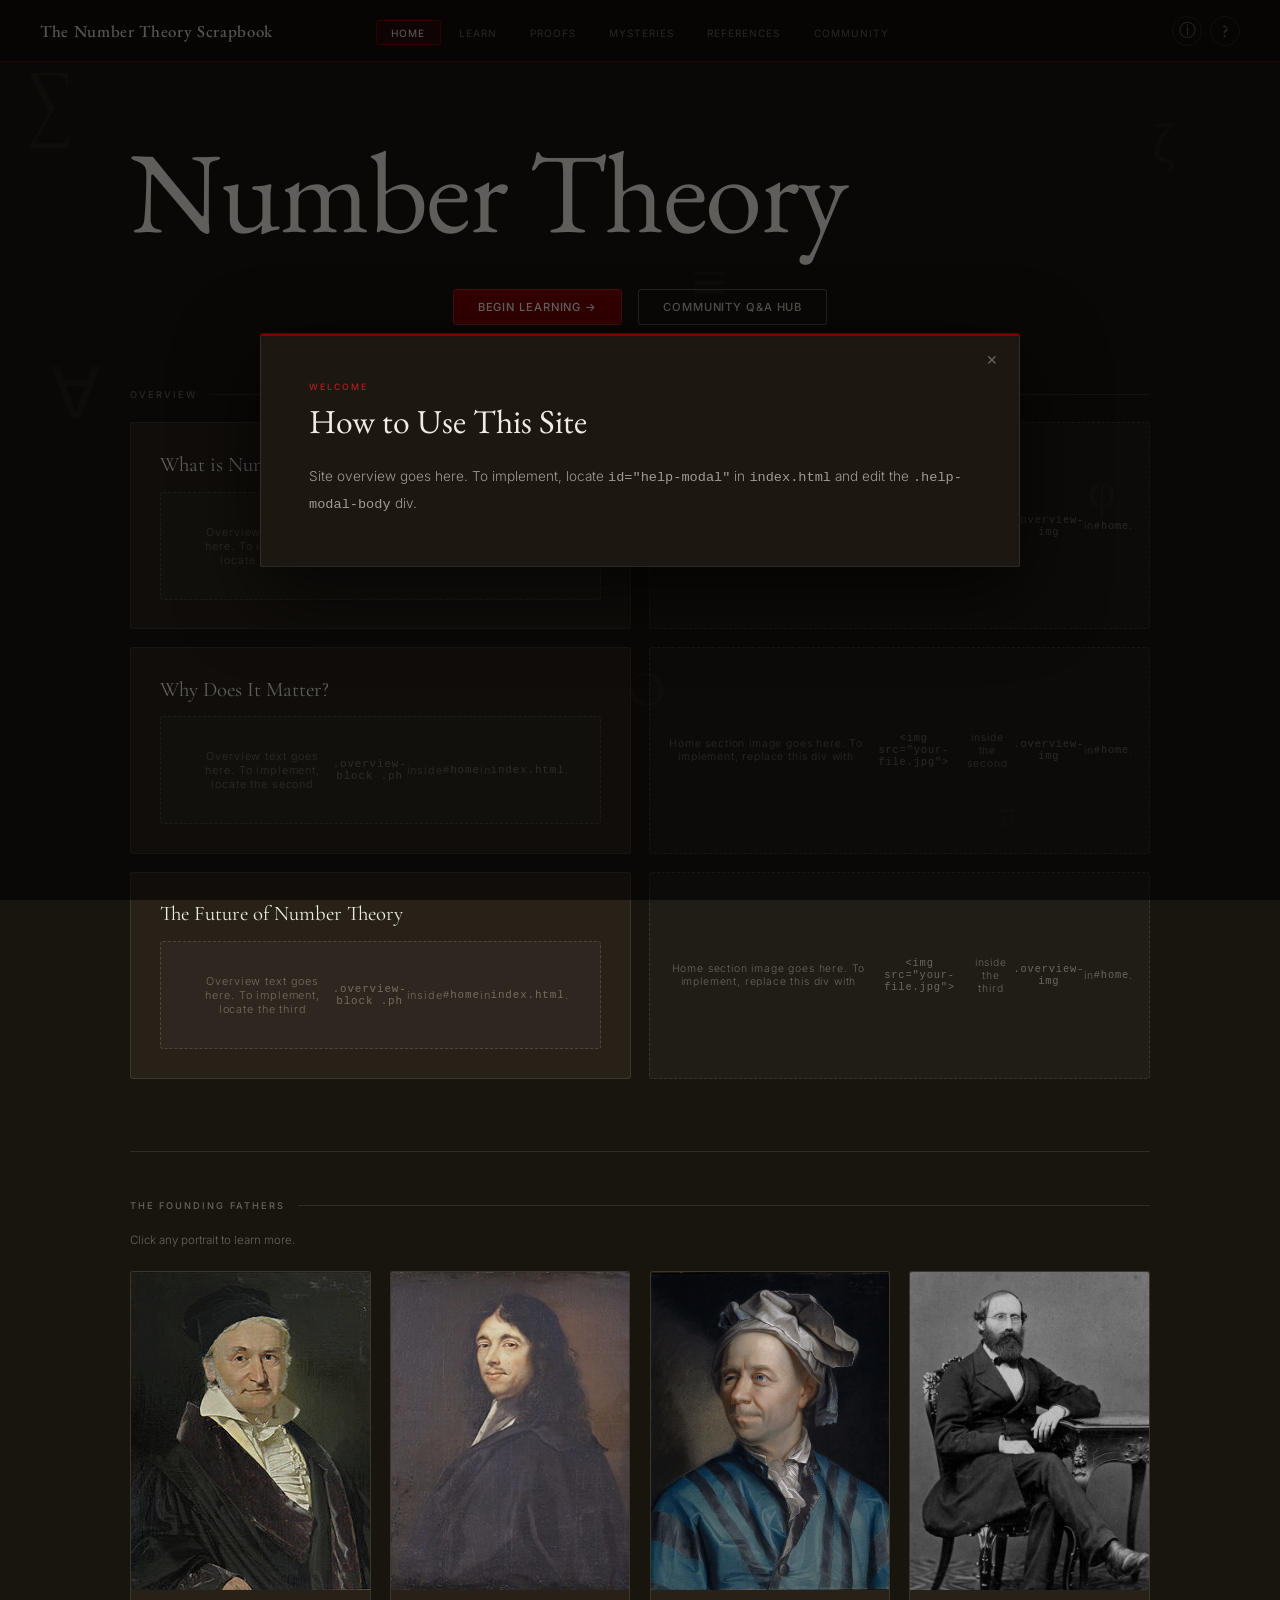
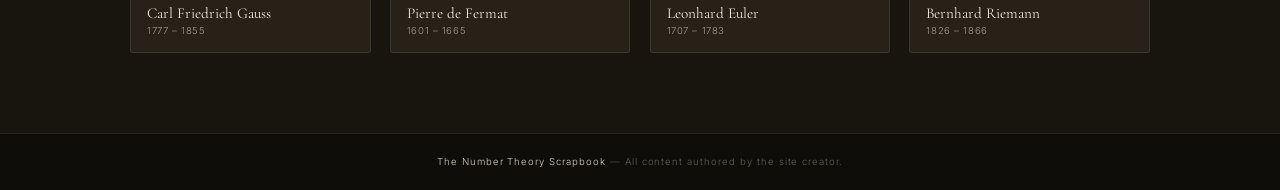
==== commit e0644bbf: "Add files via upload" ====
--- a/index.html
+++ b/index.html
@@ -12,6 +12,25 @@
       {left:'\\(',right:'\\)',display:false},{left:'\\[',right:'\\]',display:true}
     ],throwOnError:false})"></script>
   <link rel="stylesheet" href="style.css"/>
+
+  <!--
+    SECURITY: Firebase config is loaded from a gitignored file.
+    See setup instructions in app.js under "SECURITY — ENVIRONMENT VARIABLES".
+    The file firebase-config.js must exist locally and must NEVER be committed.
+    It should set: window._fbConfig = { apiKey, authDomain, projectId, ... }
+  -->
+  <script src="firebase-config.js" onerror="console.warn('firebase-config.js not found — Q&A Hub requires Firebase setup.')"></script>
+  <script type="module">
+    import { initializeApp }  from 'https://www.gstatic.com/firebasejs/10.12.0/firebase-app.js';
+    import { getAuth }        from 'https://www.gstatic.com/firebasejs/10.12.0/firebase-auth.js';
+    import { getFirestore }   from 'https://www.gstatic.com/firebasejs/10.12.0/firebase-firestore.js';
+    if (window._fbConfig) {
+      const app = initializeApp(window._fbConfig);
+      window._firebaseAuth = getAuth(app);
+      window._firebaseDb   = getFirestore(app);
+      window.dispatchEvent(new Event('firebase-ready'));
+    }
+  </script>
 </head>
 <body>
 
@@ -32,13 +51,15 @@
     <li><a id="nav-proofs"     onclick="showScreen('proofs')">Proofs</a></li>
     <li><a id="nav-mysteries"  onclick="showScreen('mysteries')">Mysteries</a></li>
     <li><a id="nav-references" onclick="showScreen('references')">References</a></li>
+    <li><a id="nav-qa"         onclick="showScreen('qa')">Community</a></li>
   </ul>
   <div class="nav-icon-group">
-    <!-- About / Info button -->
-    <button class="nav-icon-btn" onclick="toggleAboutModal()" id="nav-about-btn" aria-label="About" title="About">
+    <button class="nav-icon-btn" id="nav-profile-btn" onclick="showScreen('profile')" aria-label="Profile" title="Profile" style="display:none;">
+      <svg width="15" height="15" viewBox="0 0 24 24" fill="none" stroke="currentColor" stroke-width="1.8" stroke-linecap="round" stroke-linejoin="round"><circle cx="12" cy="8" r="4"/><path d="M4 20c0-4 3.6-7 8-7s8 3 8 7"/></svg>
+    </button>
+    <button class="nav-icon-btn" onclick="showScreen('about')" id="nav-about-btn" aria-label="About" title="About">
       <span class="nav-info-icon">ⓘ</span>
     </button>
-    <!-- Help button -->
     <button class="nav-icon-btn help-btn" onclick="toggleHelp()" id="help-btn" aria-label="Site overview">
       <span class="help-q">?</span>
     </button>
@@ -738,10 +759,6 @@
 
 <!-- ══════════════════════════════════════════════════════════════
      REFERENCES
-
-
-<!-- ══════════════════════════════════════════════════════════════
-     REFERENCES
 ═══════════════════════════════════════════════════════════════ -->
 <section class="screen" id="references">
   <div class="page-wrap">
@@ -774,54 +791,164 @@
     <div class="page-header">
       <p class="page-eyebrow">Community</p>
       <h1 class="page-title">Community Q&amp;A Hub</h1>
-      <p class="page-desc">Browse questions and suggestions from the community. Sign in to post your own.</p>
+      <p class="page-desc">Browse questions and suggestions from the community. Create an account or sign in to post.</p>
     </div>
 
     <!-- Auth bar -->
     <div class="qa-auth-bar" id="qa-auth-bar">
-      <div class="qa-auth-status" id="qa-auth-status">
-        <span id="qa-user-label">You are browsing as a guest.</span>
-        <div class="qa-auth-btns">
-          <button class="btn btn-outline" onclick="showQaModal('login')">Sign In</button>
-          <button class="btn btn-primary" onclick="showQaModal('register')">Create Account</button>
-        </div>
-      </div>
-    </div>
-
-    <!-- Section tabs -->
+      <span id="qa-user-label">Browsing as guest</span>
+      <div class="qa-auth-btns" id="qa-auth-btns">
+        <button class="btn btn-ghost qa-btn-sm" onclick="showScreen('login')">Sign In</button>
+        <button class="btn btn-primary qa-btn-sm" onclick="showScreen('register')">Create Account</button>
+      </div>
+    </div>
+
+    <!-- Tabs -->
     <div class="qa-tabs">
-      <button class="qa-tab active" id="qa-tab-inquiries" onclick="showQaTab('inquiries')">Inquiries</button>
-      <button class="qa-tab" id="qa-tab-suggestions" onclick="showQaTab('suggestions')">Suggestions</button>
+      <button class="qa-tab active" id="qa-tab-inquiries"  onclick="showQaTab('inquiries')">Inquiries</button>
+      <button class="qa-tab"        id="qa-tab-suggestions" onclick="showQaTab('suggestions')">Suggestions</button>
     </div>
 
     <!-- INQUIRIES -->
     <div id="qa-panel-inquiries">
-      <div class="qa-section-intro">
-        <div class="qa-section-intro-label">About This Section</div>
-        <div class="qa-section-intro-text">Inquiries section description goes here — explain that this is for questions about the mathematics content, and that others in the community can respond. To implement, locate <code>.qa-section-intro-text</code> inside <code>#qa-panel-inquiries</code> in <code>index.html</code>.</div>
-      </div>
-      <div class="qa-post-bar" id="qa-post-bar-inquiries">
-        <button class="btn btn-primary qa-post-btn" onclick="showQaModal('post','inquiries')">Post a Question</button>
+      <div class="qa-post-bar">
+        <button class="btn btn-primary qa-post-btn" id="qa-post-btn-inquiries" onclick="_requireAuthToPost('inquiries')" style="display:none;">Post a Question</button>
+        <button class="btn btn-outline qa-post-btn-guest" id="qa-post-guest-inquiries" onclick="showScreen('register')" style="display:none;">Sign in to post a question</button>
       </div>
       <div class="qa-thread-list" id="qa-thread-list-inquiries">
-        <div class="qa-empty">No questions yet. Be the first to ask.</div>
+        <div class="qa-empty">Loading…</div>
       </div>
     </div>
 
     <!-- SUGGESTIONS -->
     <div id="qa-panel-suggestions" style="display:none;">
-      <div class="qa-section-intro">
-        <div class="qa-section-intro-label">About This Section</div>
-        <div class="qa-section-intro-text">Suggestions section description goes here — explain that this is for site improvement ideas, content requests, or feedback. To implement, locate <code>.qa-section-intro-text</code> inside <code>#qa-panel-suggestions</code> in <code>index.html</code>.</div>
-      </div>
-      <div class="qa-post-bar" id="qa-post-bar-suggestions">
-        <button class="btn btn-primary qa-post-btn" onclick="showQaModal('post','suggestions')">Post a Suggestion</button>
+      <div class="qa-post-bar">
+        <button class="btn btn-primary qa-post-btn" id="qa-post-btn-suggestions" onclick="_requireAuthToPost('suggestions')" style="display:none;">Post a Suggestion</button>
+        <button class="btn btn-outline qa-post-btn-guest" id="qa-post-guest-suggestions" onclick="showScreen('register')" style="display:none;">Sign in to post a suggestion</button>
       </div>
       <div class="qa-thread-list" id="qa-thread-list-suggestions">
-        <div class="qa-empty">No suggestions yet.</div>
-      </div>
-    </div>
-
+        <div class="qa-empty">Loading…</div>
+      </div>
+    </div>
+
+  </div>
+  <footer><span>The Number Theory Scrapbook</span> — All content authored by the site creator.</footer>
+</section>
+
+<!-- ══════════════════════════════════════════════════════════════
+     ABOUT (standalone screen)
+═══════════════════════════════════════════════════════════════ -->
+<section class="screen" id="about">
+  <div class="page-wrap about-screen-wrap">
+    <button class="learn-back-btn" onclick="showScreen('home')" style="margin-bottom:2rem;">← Back</button>
+    <p class="page-eyebrow">The Creator</p>
+    <h1 class="page-title" style="margin-bottom:3rem;">About This Project</h1>
+    <div class="about-sections">
+      <div class="about-section-block">
+        <h2 class="about-section-heading">Why I Created This Site</h2>
+        <div class="ph">Content goes here. To implement, locate the first <code>.ph</code> inside <code>#about .about-sections</code> in <code>index.html</code>.</div>
+      </div>
+      <div class="about-section-block">
+        <h2 class="about-section-heading">My Study of Number Theory</h2>
+        <div class="ph">Content goes here. To implement, locate the second <code>.ph</code> inside <code>#about .about-sections</code> in <code>index.html</code>.</div>
+      </div>
+      <div class="about-section-block">
+        <h2 class="about-section-heading">About The Creator</h2>
+        <div class="ph">Content goes here. To implement, locate the third <code>.ph</code> inside <code>#about .about-sections</code> in <code>index.html</code>.</div>
+      </div>
+    </div>
+  </div>
+  <footer><span>The Number Theory Scrapbook</span> — All content authored by the site creator.</footer>
+</section>
+
+<!-- ══════════════════════════════════════════════════════════════
+     LOGIN SCREEN
+═══════════════════════════════════════════════════════════════ -->
+<section class="screen" id="login">
+  <div class="auth-screen-wrap">
+    <button class="learn-back-btn" onclick="history.back ? _authBack() : showScreen('qa')" style="margin-bottom:2rem;">← Back</button>
+    <div class="auth-card">
+      <div class="auth-card-eyebrow">Welcome back</div>
+      <h1 class="auth-card-title">Sign In</h1>
+      <div class="auth-field">
+        <label class="auth-label">Email</label>
+        <input class="auth-input" id="login-email" type="email" placeholder="your@email.com" autocomplete="email"/>
+      </div>
+      <div class="auth-field">
+        <label class="auth-label">Password</label>
+        <input class="auth-input" id="login-pass" type="password" placeholder="Password" autocomplete="current-password"/>
+      </div>
+      <div class="auth-error" id="login-error"></div>
+      <button class="btn btn-primary auth-submit-btn" onclick="_doLogin()">Sign In</button>
+      <div class="auth-switch">No account? <a onclick="showScreen('register')">Create one — it's free</a></div>
+    </div>
+  </div>
+  <footer><span>The Number Theory Scrapbook</span> — All content authored by the site creator.</footer>
+</section>
+
+<!-- ══════════════════════════════════════════════════════════════
+     REGISTER SCREEN
+═══════════════════════════════════════════════════════════════ -->
+<section class="screen" id="register">
+  <div class="auth-screen-wrap">
+    <button class="learn-back-btn" onclick="_authBack()" style="margin-bottom:2rem;">← Back</button>
+    <div class="auth-card">
+      <div class="auth-card-eyebrow">Join the community</div>
+      <h1 class="auth-card-title">Create Account</h1>
+      <p class="auth-note">An account is only needed to post questions or suggestions. You can always browse without one.</p>
+      <div class="auth-field">
+        <label class="auth-label">Username</label>
+        <input class="auth-input" id="reg-username" type="text" placeholder="No spaces or emoji" autocomplete="username"/>
+      </div>
+      <div class="auth-field">
+        <label class="auth-label">Email</label>
+        <input class="auth-input" id="reg-email" type="email" placeholder="your@email.com" autocomplete="email"/>
+      </div>
+      <div class="auth-field">
+        <label class="auth-label">Password</label>
+        <input class="auth-input" id="reg-pass" type="password" placeholder="6 or more characters" autocomplete="new-password"/>
+      </div>
+      <div class="auth-error" id="reg-error"></div>
+      <button class="btn btn-primary auth-submit-btn" onclick="_doRegister()">Create Account</button>
+      <div class="auth-switch">Already have an account? <a onclick="showScreen('login')">Sign in</a></div>
+    </div>
+  </div>
+  <footer><span>The Number Theory Scrapbook</span> — All content authored by the site creator.</footer>
+</section>
+
+<!-- ══════════════════════════════════════════════════════════════
+     PROFILE / CUSTOMISATION SCREEN
+═══════════════════════════════════════════════════════════════ -->
+<section class="screen" id="profile">
+  <div class="page-wrap">
+    <button class="learn-back-btn" onclick="showScreen('qa')" style="margin-bottom:2rem;">← Back</button>
+    <div id="profile-content">
+      <div class="qa-loading">Loading profile…</div>
+    </div>
+  </div>
+  <footer><span>The Number Theory Scrapbook</span> — All content authored by the site creator.</footer>
+</section>
+
+<!-- ══════════════════════════════════════════════════════════════
+     POST COMPOSER SCREEN
+═══════════════════════════════════════════════════════════════ -->
+<section class="screen" id="post-composer">
+  <div class="auth-screen-wrap">
+    <button class="learn-back-btn" onclick="showScreen('qa')" style="margin-bottom:2rem;">← Back to Hub</button>
+    <div class="auth-card" style="max-width:640px;">
+      <div class="auth-card-eyebrow" id="composer-eyebrow">Inquiries</div>
+      <h1 class="auth-card-title" id="composer-title">Post a Question</h1>
+      <div class="auth-field">
+        <label class="auth-label">Title</label>
+        <input class="auth-input" id="composer-title-input" type="text" placeholder="A clear, concise title"/>
+      </div>
+      <div class="auth-field">
+        <label class="auth-label">Body</label>
+        <textarea class="auth-input qa-textarea" id="composer-body" rows="7" placeholder="Describe your question or suggestion in detail…"></textarea>
+      </div>
+      <div class="auth-error" id="composer-error"></div>
+      <button class="btn btn-primary auth-submit-btn" onclick="_submitPost()">Post</button>
+    </div>
   </div>
   <footer><span>The Number Theory Scrapbook</span> — All content authored by the site creator.</footer>
 </section>
@@ -837,45 +964,6 @@
   </div>
 </div>
 
-<!-- ── ABOUT MODAL ── -->
-<div class="about-modal-overlay" id="about-modal-overlay" onclick="toggleAboutModal()"></div>
-<div class="about-modal" id="about-modal" role="dialog" aria-modal="true">
-  <button class="help-modal-close" onclick="toggleAboutModal()">✕</button>
-  <div class="about-modal-inner">
-    <div class="help-modal-eyebrow">The Creator</div>
-    <h2 class="help-modal-title">About This Project</h2>
-    <div class="about-modal-grid">
-      <div class="about-modal-card">
-        <div class="about-avatar">N</div>
-        <div class="about-name">Name goes here. To implement, locate <code>.about-name</code> in the about modal in <code>index.html</code>.</div>
-        <div class="about-role">Title, year, and school go here.</div>
-        <div class="about-email">Email goes here.</div>
-      </div>
-      <div class="about-modal-sections">
-        <div class="about-modal-section">
-          <div class="about-modal-section-title">Why I Created This Site</div>
-          <div class="ph">Content goes here. To implement, locate the first <code>.ph</code> in <code>.about-modal-sections</code> in <code>index.html</code>.</div>
-        </div>
-        <div class="about-modal-section">
-          <div class="about-modal-section-title">My Study of Number Theory</div>
-          <div class="ph">Content goes here. To implement, locate the second <code>.ph</code> in <code>.about-modal-sections</code> in <code>index.html</code>.</div>
-        </div>
-        <div class="about-modal-section">
-          <div class="about-modal-section-title">About The Creator</div>
-          <div class="ph">Content goes here. To implement, locate the third <code>.ph</code> in <code>.about-modal-sections</code> in <code>index.html</code>.</div>
-        </div>
-      </div>
-    </div>
-  </div>
-</div>
-
-<!-- ── QA AUTH MODAL ── -->
-<div class="qa-modal-overlay" id="qa-modal-overlay" onclick="closeQaModal()"></div>
-<div class="qa-modal" id="qa-modal" role="dialog" aria-modal="true">
-  <button class="help-modal-close" onclick="closeQaModal()">✕</button>
-  <div id="qa-modal-content"><!-- JS --></div>
-</div>
-
 <script src="app.js"></script>
 </body>
 </html>
--- a/style.css
+++ b/style.css
@@ -1278,3 +1278,335 @@
   font-family:'Inter',sans-serif;font-size:.72rem;font-weight:300;
   color:#c0504d;margin-top:.7rem;min-height:1rem;
 }
+
+/* ═══════════════════════════════════════════════════════════════
+   AUTH SCREENS (login / register)
+═══════════════════════════════════════════════════════════════ */
+.auth-screen-wrap{
+  display:flex;flex-direction:column;align-items:center;
+  justify-content:flex-start;min-height:calc(100vh - var(--nav-h) - 60px);
+  padding:3rem 1.5rem 4rem;
+}
+.auth-card{
+  width:100%;max-width:440px;
+  background:var(--card);border:1px solid var(--border);
+  border-top:3px solid var(--maroon);
+  border-radius:var(--radius);padding:2.4rem 2.6rem 2.8rem;
+  box-shadow:0 12px 40px rgba(0,0,0,.4);
+}
+.auth-card-eyebrow{
+  font-family:'Inter',sans-serif;font-size:.55rem;font-weight:500;
+  letter-spacing:.22em;text-transform:uppercase;
+  color:var(--maroon-light);margin-bottom:.6rem;
+}
+.auth-card-title{
+  font-family:'EB Garamond',serif;font-size:2rem;font-weight:400;
+  color:var(--text);margin-bottom:1.6rem;line-height:1.2;
+}
+.auth-note{
+  font-family:'Inter',sans-serif;font-size:.76rem;font-weight:300;
+  color:var(--text-soft);line-height:1.75;
+  background:rgba(128,0,0,0.07);border:1px solid rgba(128,0,0,0.2);
+  border-radius:var(--radius-sm);padding:.7rem 1rem;margin-bottom:1.4rem;
+}
+.auth-field{display:flex;flex-direction:column;margin-bottom:1rem;}
+.auth-label{
+  font-family:'Inter',sans-serif;font-size:.6rem;font-weight:500;
+  letter-spacing:.12em;text-transform:uppercase;
+  color:var(--text-muted);margin-bottom:.38rem;
+}
+.auth-input{
+  width:100%;box-sizing:border-box;
+  font-family:'Inter',sans-serif;font-size:.84rem;font-weight:300;
+  background:var(--bg-panel);border:1px solid var(--border);
+  border-radius:var(--radius-sm);color:var(--text);
+  padding:.62rem 1rem;outline:none;transition:border-color .18s;
+}
+.auth-input:focus{border-color:var(--maroon-light);}
+.auth-error{
+  font-family:'Inter',sans-serif;font-size:.72rem;font-weight:300;
+  color:#c0504d;margin:.5rem 0;min-height:.9rem;
+}
+.auth-submit-btn{width:100%;margin-top:.6rem;}
+.auth-switch{
+  font-family:'Inter',sans-serif;font-size:.72rem;font-weight:300;
+  color:var(--text-muted);margin-top:1.1rem;text-align:center;
+}
+.auth-switch a{color:var(--maroon-light);cursor:pointer;}
+.auth-switch a:hover{color:var(--text);}
+
+/* ═══════════════════════════════════════════════════════════════
+   ABOUT SCREEN
+═══════════════════════════════════════════════════════════════ */
+.about-screen-wrap{padding-bottom:4rem;}
+.about-sections{display:flex;flex-direction:column;gap:3rem;max-width:720px;}
+.about-section-block{}
+.about-section-heading{
+  font-family:'EB Garamond',serif;font-size:1.6rem;font-weight:400;
+  color:var(--text);margin-bottom:1rem;
+  padding-bottom:.6rem;border-bottom:1px solid var(--border);
+}
+
+/* ═══════════════════════════════════════════════════════════════
+   Q&A HUB — refreshed
+═══════════════════════════════════════════════════════════════ */
+.qa-auth-bar{
+  display:flex;align-items:center;justify-content:space-between;
+  gap:1rem;flex-wrap:wrap;
+  background:var(--card);border:1px solid var(--border);
+  border-radius:var(--radius);padding:.85rem 1.3rem;
+  margin-bottom:1.8rem;
+}
+#qa-user-label{
+  font-family:'Inter',sans-serif;font-size:.8rem;font-weight:300;
+  color:var(--text-soft);
+}
+.qa-auth-btns{display:flex;gap:.5rem;flex-wrap:wrap;}
+.qa-btn-sm{
+  font-size:.62rem !important;padding:.32rem .85rem !important;
+  letter-spacing:.08em;text-transform:uppercase;
+}
+.qa-tabs{
+  display:flex;gap:.3rem;
+  border-bottom:1px solid var(--border);
+  margin-bottom:1.8rem;padding-bottom:0;
+}
+.qa-tab{
+  font-family:'Inter',sans-serif;font-size:.68rem;font-weight:400;
+  letter-spacing:.1em;text-transform:uppercase;
+  padding:.55rem 1.3rem;border:none;border-bottom:2px solid transparent;
+  background:none;color:var(--text-muted);cursor:pointer;
+  transition:all .18s;margin-bottom:-1px;
+}
+.qa-tab:hover{color:var(--text);}
+.qa-tab.active{color:var(--text);border-bottom-color:var(--maroon);}
+
+.qa-post-bar{margin-bottom:1.4rem;display:flex;gap:.6rem;flex-wrap:wrap;}
+
+.qa-thread-list{display:flex;flex-direction:column;gap:1.4rem;}
+
+.qa-thread{
+  background:var(--card);border:1px solid var(--border);
+  border-radius:var(--radius);padding:1.5rem 1.7rem;
+  transition:border-color .2s;
+}
+.qa-thread:hover{border-color:rgba(214,208,196,0.25);}
+
+.qa-thread-top{
+  display:flex;align-items:flex-start;justify-content:space-between;
+  margin-bottom:.5rem;gap:1rem;
+}
+.qa-thread-author{display:flex;align-items:center;gap:.4rem;flex-wrap:wrap;}
+.qa-author-name{
+  font-family:'Inter',sans-serif;font-size:.82rem;font-weight:500;
+}
+.qa-thread-actions{display:flex;align-items:center;gap:.5rem;flex-shrink:0;}
+
+.qa-thread-title{
+  font-family:'EB Garamond',serif;font-size:1.2rem;font-weight:400;
+  color:var(--text);margin-bottom:.5rem;
+}
+.qa-thread-body{
+  font-family:'Inter',sans-serif;font-size:.83rem;font-weight:300;
+  color:var(--text-soft);line-height:1.8;margin-bottom:.5rem;
+}
+.qa-thread-datetime{
+  font-family:'Inter',sans-serif;font-size:.6rem;font-weight:300;
+  color:var(--text-muted);letter-spacing:.05em;margin-bottom:1rem;
+}
+
+/* Tags */
+.qa-tag-creator{
+  font-family:'Inter',sans-serif;font-size:.5rem;font-weight:600;
+  letter-spacing:.14em;text-transform:uppercase;
+  background:rgba(155,89,182,0.2);color:#c39bd3;
+  border:1px solid rgba(155,89,182,0.4);
+  border-radius:var(--radius-sm);padding:.1rem .45rem;
+}
+.qa-tag-title{
+  font-family:'Inter',sans-serif;font-size:.5rem;font-weight:500;
+  letter-spacing:.12em;text-transform:uppercase;
+  background:rgba(128,0,0,0.2);color:var(--maroon-light);
+  border:1px solid rgba(128,0,0,0.3);
+  border-radius:var(--radius-sm);padding:.1rem .45rem;
+}
+.qa-badge{
+  font-size:.8rem;line-height:1;
+}
+
+/* Upvote */
+.qa-upvote-btn{
+  font-family:'Inter',sans-serif;font-size:.62rem;font-weight:400;
+  color:var(--text-muted);background:none;
+  border:1px solid var(--border);border-radius:var(--radius-sm);
+  padding:.22rem .65rem;cursor:pointer;transition:all .18s;
+}
+.qa-upvote-btn:hover{border-color:var(--maroon-light);color:var(--text);}
+.qa-upvote-btn.qa-upvoted{
+  color:var(--maroon-light);border-color:var(--maroon);
+  background:rgba(128,0,0,0.12);
+}
+
+/* Delete button */
+.qa-delete-btn{
+  font-family:'Inter',sans-serif;font-size:.6rem;font-weight:400;
+  color:var(--text-muted);background:none;border:none;
+  cursor:pointer;padding:.2rem .4rem;transition:color .15s;line-height:1;
+}
+.qa-delete-btn:hover{color:#c0504d;}
+
+/* Replies */
+.qa-replies-list{display:flex;flex-direction:column;gap:.7rem;margin-bottom:.9rem;}
+.qa-reply{
+  background:var(--bg-panel);border-left:2px solid var(--maroon);
+  border-radius:0 var(--radius-sm) var(--radius-sm) 0;
+  padding:.6rem 1rem;
+}
+.qa-reply-header{
+  display:flex;align-items:center;gap:.4rem;flex-wrap:wrap;
+  margin-bottom:.3rem;
+}
+.qa-reply-datetime{
+  font-family:'Inter',sans-serif;font-size:.56rem;font-weight:300;
+  color:var(--text-muted);margin-left:auto;
+}
+.qa-reply-body{
+  font-family:'Inter',sans-serif;font-size:.8rem;font-weight:300;
+  color:var(--text-soft);line-height:1.75;
+}
+
+/* Reply form */
+.qa-reply-form{display:flex;gap:.5rem;align-items:center;flex-wrap:wrap;}
+.qa-reply-input{
+  flex:1;min-width:160px;
+  font-family:'Inter',sans-serif;font-size:.8rem;font-weight:300;
+  background:var(--bg-panel);border:1px solid var(--border);
+  border-radius:var(--radius-sm);color:var(--text);
+  padding:.5rem .9rem;outline:none;transition:border-color .18s;
+  box-sizing:border-box;
+}
+.qa-reply-input:focus{border-color:var(--maroon-light);}
+
+.qa-sign-in-prompt{
+  font-family:'Inter',sans-serif;font-size:.72rem;font-weight:300;
+  color:var(--text-muted);
+}
+.qa-sign-in-prompt a{color:var(--maroon-light);cursor:pointer;}
+
+.qa-empty,.qa-loading,.qa-error,.qa-notice{
+  font-family:'Inter',sans-serif;font-size:.78rem;font-weight:300;
+  color:var(--text-muted);padding:2rem 0;text-align:center;
+}
+.qa-error{color:#c0504d;}
+.qa-textarea{resize:vertical;min-height:100px;}
+
+/* ═══════════════════════════════════════════════════════════════
+   PROFILE SCREEN
+═══════════════════════════════════════════════════════════════ */
+.profile-wrap{max-width:720px;}
+.profile-header{
+  display:flex;align-items:center;gap:1.8rem;
+  margin-bottom:2.5rem;
+  padding-bottom:2rem;border-bottom:1px solid var(--border);
+}
+.profile-avatar{
+  width:72px;height:72px;border-radius:50%;
+  background:var(--card);border:2px solid currentColor;
+  display:flex;align-items:center;justify-content:center;
+  font-family:'EB Garamond',serif;font-size:2rem;font-weight:400;
+  flex-shrink:0;
+}
+.profile-header-info{display:flex;flex-direction:column;gap:.4rem;}
+.profile-username{
+  font-family:'EB Garamond',serif;font-size:1.8rem;font-weight:400;
+  color:var(--text);display:flex;align-items:center;gap:.6rem;flex-wrap:wrap;
+}
+.profile-meta{
+  font-family:'Inter',sans-serif;font-size:.72rem;font-weight:300;
+  color:var(--text-muted);display:flex;align-items:center;gap:.5rem;
+}
+.profile-badges{display:flex;gap:.3rem;flex-wrap:wrap;}
+
+.profile-section-heading{
+  font-family:'EB Garamond',serif;font-size:1.3rem;font-weight:400;
+  color:var(--text);margin:2rem 0 1rem;
+  padding-bottom:.5rem;border-bottom:1px solid var(--border);
+}
+.profile-card{
+  background:var(--card);border:1px solid var(--border);
+  border-radius:var(--radius);padding:1.4rem 1.6rem;
+}
+.profile-field-label{
+  font-family:'Inter',sans-serif;font-size:.58rem;font-weight:500;
+  letter-spacing:.14em;text-transform:uppercase;
+  color:var(--text-muted);margin-bottom:.45rem;
+}
+.profile-field-row{display:flex;gap:.6rem;align-items:center;}
+.profile-username-input{flex:1;}
+.profile-save-btn{flex-shrink:0;}
+.profile-error{
+  font-family:'Inter',sans-serif;font-size:.7rem;color:#c0504d;
+  margin-top:.4rem;min-height:.8rem;
+}
+.profile-field-hint{
+  font-family:'Inter',sans-serif;font-size:.65rem;font-weight:300;
+  color:var(--text-muted);margin-top:.5rem;
+}
+.profile-color-row{display:flex;gap:.5rem;flex-wrap:wrap;margin-top:.5rem;}
+.profile-color-swatch{
+  width:28px;height:28px;border-radius:50%;border:2px solid transparent;
+  cursor:pointer;transition:transform .15s,border-color .15s;
+}
+.profile-color-swatch:hover{transform:scale(1.15);}
+.profile-color-swatch.selected-swatch{border-color:var(--text);transform:scale(1.12);}
+.profile-color-swatch.locked-swatch{opacity:.25;cursor:not-allowed;}
+
+/* Milestones */
+.profile-milestones{display:flex;flex-direction:column;gap:.7rem;}
+.profile-milestone{
+  display:flex;align-items:center;gap:1rem;flex-wrap:wrap;
+  padding:.85rem 1.2rem;
+  background:var(--card);border:1px solid var(--border);
+  border-radius:var(--radius);transition:opacity .2s;
+}
+.profile-milestone.locked{opacity:.35;}
+.profile-milestone.unlocked{border-left:3px solid var(--maroon);}
+.profile-milestone-posts{
+  font-family:'Inter',sans-serif;font-size:.62rem;font-weight:500;
+  letter-spacing:.1em;text-transform:uppercase;color:var(--text-muted);
+  min-width:70px;
+}
+.profile-milestone-title{
+  font-family:'EB Garamond',serif;font-size:1.1rem;font-weight:400;
+  color:var(--text);flex:1;
+}
+.profile-milestone-perks{display:flex;gap:.4rem;flex-wrap:wrap;}
+.profile-perk-chip{
+  font-family:'Inter',sans-serif;font-size:.52rem;font-weight:400;
+  letter-spacing:.1em;text-transform:uppercase;
+  background:rgba(128,0,0,0.15);color:var(--maroon-light);
+  border:1px solid rgba(128,0,0,0.25);border-radius:var(--radius-sm);
+  padding:.12rem .5rem;
+}
+
+/* Achievements */
+.profile-achievements-grid{
+  display:grid;grid-template-columns:repeat(auto-fill,minmax(160px,1fr));
+  gap:1rem;
+}
+.profile-achievement{
+  background:var(--card);border:1px solid var(--border);
+  border-radius:var(--radius);padding:1.2rem 1rem;
+  text-align:center;transition:opacity .2s;
+}
+.profile-achievement.locked{opacity:.3;}
+.profile-achievement.unlocked{border-color:rgba(214,208,196,0.3);}
+.profile-achievement-badge{font-size:1.8rem;margin-bottom:.5rem;}
+.profile-achievement-label{
+  font-family:'Inter',sans-serif;font-size:.65rem;font-weight:500;
+  letter-spacing:.08em;text-transform:uppercase;color:var(--text);
+}
+.profile-achievement-secret{
+  font-family:'Inter',sans-serif;font-size:.58rem;font-weight:300;
+  color:var(--text-muted);margin-top:.3rem;font-style:italic;
+}
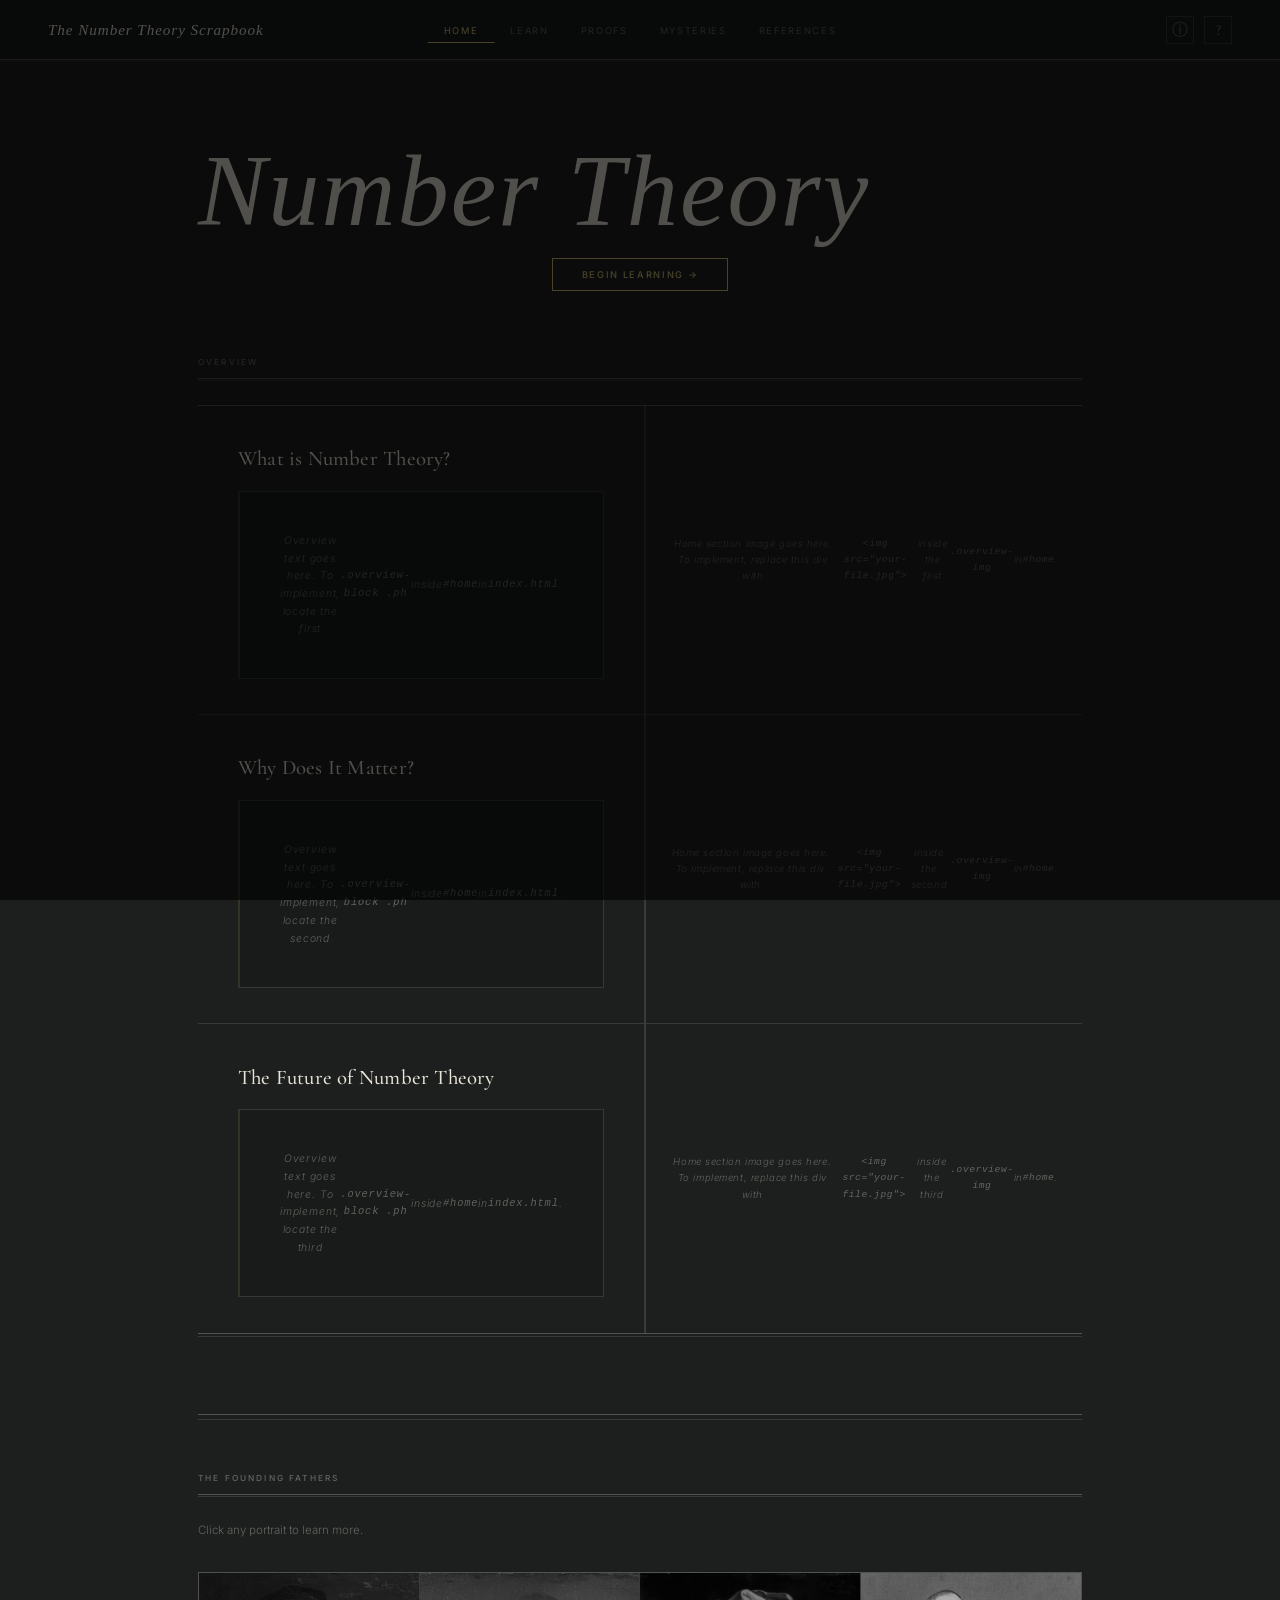
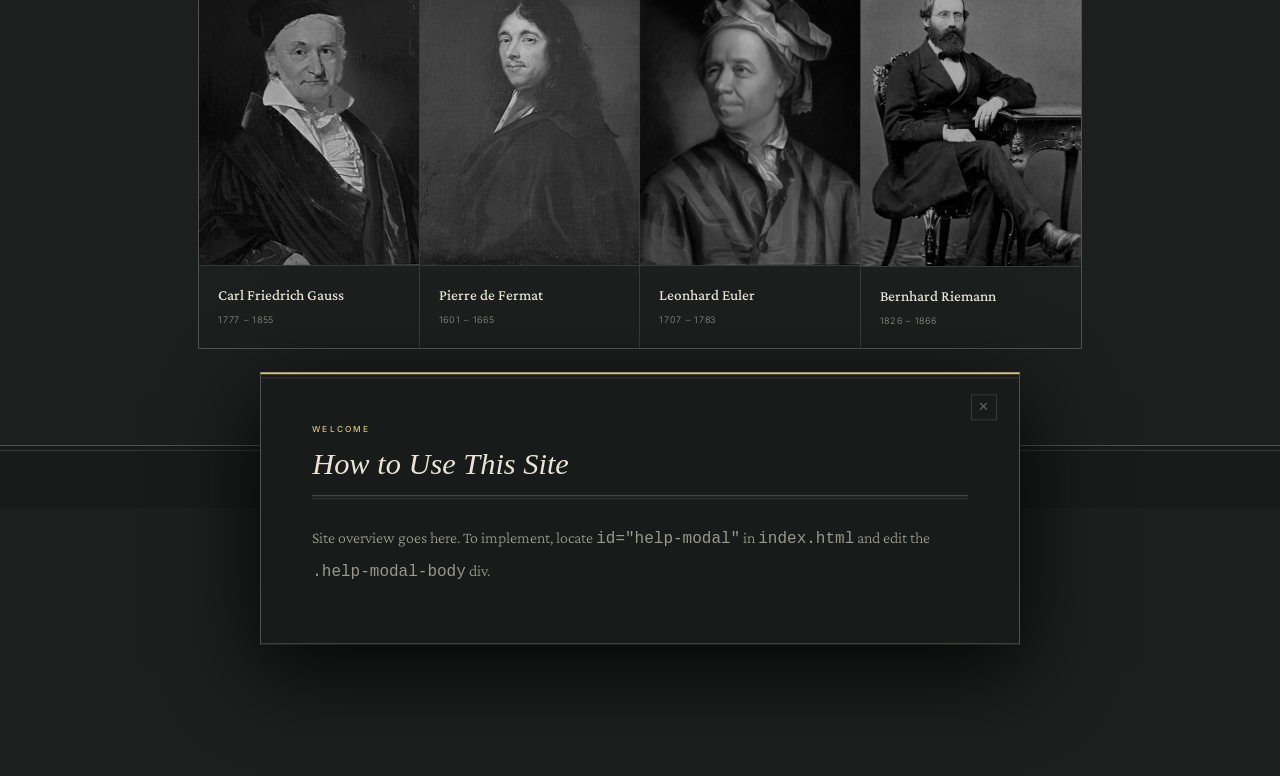
==== commit c445a065: "Add files via upload" ====
--- a/index.html
+++ b/index.html
@@ -12,25 +12,6 @@
       {left:'\\(',right:'\\)',display:false},{left:'\\[',right:'\\]',display:true}
     ],throwOnError:false})"></script>
   <link rel="stylesheet" href="style.css"/>
-
-  <!--
-    SECURITY: Firebase config is loaded from a gitignored file.
-    See setup instructions in app.js under "SECURITY — ENVIRONMENT VARIABLES".
-    The file firebase-config.js must exist locally and must NEVER be committed.
-    It should set: window._fbConfig = { apiKey, authDomain, projectId, ... }
-  -->
-  <script src="firebase-config.js" onerror="console.warn('firebase-config.js not found — Q&A Hub requires Firebase setup.')"></script>
-  <script type="module">
-    import { initializeApp }  from 'https://www.gstatic.com/firebasejs/10.12.0/firebase-app.js';
-    import { getAuth }        from 'https://www.gstatic.com/firebasejs/10.12.0/firebase-auth.js';
-    import { getFirestore }   from 'https://www.gstatic.com/firebasejs/10.12.0/firebase-firestore.js';
-    if (window._fbConfig) {
-      const app = initializeApp(window._fbConfig);
-      window._firebaseAuth = getAuth(app);
-      window._firebaseDb   = getFirestore(app);
-      window.dispatchEvent(new Event('firebase-ready'));
-    }
-  </script>
 </head>
 <body>
 
@@ -51,12 +32,8 @@
     <li><a id="nav-proofs"     onclick="showScreen('proofs')">Proofs</a></li>
     <li><a id="nav-mysteries"  onclick="showScreen('mysteries')">Mysteries</a></li>
     <li><a id="nav-references" onclick="showScreen('references')">References</a></li>
-    <li><a id="nav-qa"         onclick="showScreen('qa')">Community</a></li>
   </ul>
   <div class="nav-icon-group">
-    <button class="nav-icon-btn" id="nav-profile-btn" onclick="showScreen('profile')" aria-label="Profile" title="Profile" style="display:none;">
-      <svg width="15" height="15" viewBox="0 0 24 24" fill="none" stroke="currentColor" stroke-width="1.8" stroke-linecap="round" stroke-linejoin="round"><circle cx="12" cy="8" r="4"/><path d="M4 20c0-4 3.6-7 8-7s8 3 8 7"/></svg>
-    </button>
     <button class="nav-icon-btn" onclick="showScreen('about')" id="nav-about-btn" aria-label="About" title="About">
       <span class="nav-info-icon">ⓘ</span>
     </button>
@@ -74,7 +51,6 @@
     <h1 class="home-title">Number Theory</h1>
     <div style="margin-bottom:4rem;display:flex;gap:1rem;flex-wrap:wrap;justify-content:center;">
       <button class="btn btn-primary" onclick="showScreen('learn')">Begin Learning →</button>
-      <button class="btn btn-outline" onclick="showScreen('qa')">Community Q&amp;A Hub</button>
     </div>
 
     <div class="section-rule">Overview</div>
@@ -784,65 +760,13 @@
 </section>
 
 <!-- ══════════════════════════════════════════════════════════════
-     COMMUNITY Q&A HUB
-═══════════════════════════════════════════════════════════════ -->
-<section class="screen" id="qa">
-  <div class="page-wrap">
-    <div class="page-header">
-      <p class="page-eyebrow">Community</p>
-      <h1 class="page-title">Community Q&amp;A Hub</h1>
-      <p class="page-desc">Browse questions and suggestions from the community. Create an account or sign in to post.</p>
-    </div>
-
-    <!-- Auth bar -->
-    <div class="qa-auth-bar" id="qa-auth-bar">
-      <span id="qa-user-label">Browsing as guest</span>
-      <div class="qa-auth-btns" id="qa-auth-btns">
-        <button class="btn btn-ghost qa-btn-sm" onclick="showScreen('login')">Sign In</button>
-        <button class="btn btn-primary qa-btn-sm" onclick="showScreen('register')">Create Account</button>
-      </div>
-    </div>
-
-    <!-- Tabs -->
-    <div class="qa-tabs">
-      <button class="qa-tab active" id="qa-tab-inquiries"  onclick="showQaTab('inquiries')">Inquiries</button>
-      <button class="qa-tab"        id="qa-tab-suggestions" onclick="showQaTab('suggestions')">Suggestions</button>
-    </div>
-
-    <!-- INQUIRIES -->
-    <div id="qa-panel-inquiries">
-      <div class="qa-post-bar">
-        <button class="btn btn-primary qa-post-btn" id="qa-post-btn-inquiries" onclick="_requireAuthToPost('inquiries')" style="display:none;">Post a Question</button>
-        <button class="btn btn-outline qa-post-btn-guest" id="qa-post-guest-inquiries" onclick="showScreen('register')" style="display:none;">Sign in to post a question</button>
-      </div>
-      <div class="qa-thread-list" id="qa-thread-list-inquiries">
-        <div class="qa-empty">Loading…</div>
-      </div>
-    </div>
-
-    <!-- SUGGESTIONS -->
-    <div id="qa-panel-suggestions" style="display:none;">
-      <div class="qa-post-bar">
-        <button class="btn btn-primary qa-post-btn" id="qa-post-btn-suggestions" onclick="_requireAuthToPost('suggestions')" style="display:none;">Post a Suggestion</button>
-        <button class="btn btn-outline qa-post-btn-guest" id="qa-post-guest-suggestions" onclick="showScreen('register')" style="display:none;">Sign in to post a suggestion</button>
-      </div>
-      <div class="qa-thread-list" id="qa-thread-list-suggestions">
-        <div class="qa-empty">Loading…</div>
-      </div>
-    </div>
-
-  </div>
-  <footer><span>The Number Theory Scrapbook</span> — All content authored by the site creator.</footer>
-</section>
-
-<!-- ══════════════════════════════════════════════════════════════
-     ABOUT (standalone screen)
+     ABOUT
 ═══════════════════════════════════════════════════════════════ -->
 <section class="screen" id="about">
   <div class="page-wrap about-screen-wrap">
     <button class="learn-back-btn" onclick="showScreen('home')" style="margin-bottom:2rem;">← Back</button>
-    <p class="page-eyebrow">The Creator</p>
-    <h1 class="page-title" style="margin-bottom:3rem;">About This Project</h1>
+    <p class="page-eyebrow" style="text-align:center;">The Creator</p>
+    <h1 class="page-title" style="text-align:center;margin-bottom:3rem;">About This Project</h1>
     <div class="about-sections">
       <div class="about-section-block">
         <h2 class="about-section-heading">Why I Created This Site</h2>
@@ -856,98 +780,6 @@
         <h2 class="about-section-heading">About The Creator</h2>
         <div class="ph">Content goes here. To implement, locate the third <code>.ph</code> inside <code>#about .about-sections</code> in <code>index.html</code>.</div>
       </div>
-    </div>
-  </div>
-  <footer><span>The Number Theory Scrapbook</span> — All content authored by the site creator.</footer>
-</section>
-
-<!-- ══════════════════════════════════════════════════════════════
-     LOGIN SCREEN
-═══════════════════════════════════════════════════════════════ -->
-<section class="screen" id="login">
-  <div class="auth-screen-wrap">
-    <button class="learn-back-btn" onclick="history.back ? _authBack() : showScreen('qa')" style="margin-bottom:2rem;">← Back</button>
-    <div class="auth-card">
-      <div class="auth-card-eyebrow">Welcome back</div>
-      <h1 class="auth-card-title">Sign In</h1>
-      <div class="auth-field">
-        <label class="auth-label">Email</label>
-        <input class="auth-input" id="login-email" type="email" placeholder="your@email.com" autocomplete="email"/>
-      </div>
-      <div class="auth-field">
-        <label class="auth-label">Password</label>
-        <input class="auth-input" id="login-pass" type="password" placeholder="Password" autocomplete="current-password"/>
-      </div>
-      <div class="auth-error" id="login-error"></div>
-      <button class="btn btn-primary auth-submit-btn" onclick="_doLogin()">Sign In</button>
-      <div class="auth-switch">No account? <a onclick="showScreen('register')">Create one — it's free</a></div>
-    </div>
-  </div>
-  <footer><span>The Number Theory Scrapbook</span> — All content authored by the site creator.</footer>
-</section>
-
-<!-- ══════════════════════════════════════════════════════════════
-     REGISTER SCREEN
-═══════════════════════════════════════════════════════════════ -->
-<section class="screen" id="register">
-  <div class="auth-screen-wrap">
-    <button class="learn-back-btn" onclick="_authBack()" style="margin-bottom:2rem;">← Back</button>
-    <div class="auth-card">
-      <div class="auth-card-eyebrow">Join the community</div>
-      <h1 class="auth-card-title">Create Account</h1>
-      <p class="auth-note">An account is only needed to post questions or suggestions. You can always browse without one.</p>
-      <div class="auth-field">
-        <label class="auth-label">Username</label>
-        <input class="auth-input" id="reg-username" type="text" placeholder="No spaces or emoji" autocomplete="username"/>
-      </div>
-      <div class="auth-field">
-        <label class="auth-label">Email</label>
-        <input class="auth-input" id="reg-email" type="email" placeholder="your@email.com" autocomplete="email"/>
-      </div>
-      <div class="auth-field">
-        <label class="auth-label">Password</label>
-        <input class="auth-input" id="reg-pass" type="password" placeholder="6 or more characters" autocomplete="new-password"/>
-      </div>
-      <div class="auth-error" id="reg-error"></div>
-      <button class="btn btn-primary auth-submit-btn" onclick="_doRegister()">Create Account</button>
-      <div class="auth-switch">Already have an account? <a onclick="showScreen('login')">Sign in</a></div>
-    </div>
-  </div>
-  <footer><span>The Number Theory Scrapbook</span> — All content authored by the site creator.</footer>
-</section>
-
-<!-- ══════════════════════════════════════════════════════════════
-     PROFILE / CUSTOMISATION SCREEN
-═══════════════════════════════════════════════════════════════ -->
-<section class="screen" id="profile">
-  <div class="page-wrap">
-    <button class="learn-back-btn" onclick="showScreen('qa')" style="margin-bottom:2rem;">← Back</button>
-    <div id="profile-content">
-      <div class="qa-loading">Loading profile…</div>
-    </div>
-  </div>
-  <footer><span>The Number Theory Scrapbook</span> — All content authored by the site creator.</footer>
-</section>
-
-<!-- ══════════════════════════════════════════════════════════════
-     POST COMPOSER SCREEN
-═══════════════════════════════════════════════════════════════ -->
-<section class="screen" id="post-composer">
-  <div class="auth-screen-wrap">
-    <button class="learn-back-btn" onclick="showScreen('qa')" style="margin-bottom:2rem;">← Back to Hub</button>
-    <div class="auth-card" style="max-width:640px;">
-      <div class="auth-card-eyebrow" id="composer-eyebrow">Inquiries</div>
-      <h1 class="auth-card-title" id="composer-title">Post a Question</h1>
-      <div class="auth-field">
-        <label class="auth-label">Title</label>
-        <input class="auth-input" id="composer-title-input" type="text" placeholder="A clear, concise title"/>
-      </div>
-      <div class="auth-field">
-        <label class="auth-label">Body</label>
-        <textarea class="auth-input qa-textarea" id="composer-body" rows="7" placeholder="Describe your question or suggestion in detail…"></textarea>
-      </div>
-      <div class="auth-error" id="composer-error"></div>
-      <button class="btn btn-primary auth-submit-btn" onclick="_submitPost()">Post</button>
     </div>
   </div>
   <footer><span>The Number Theory Scrapbook</span> — All content authored by the site creator.</footer>
--- a/style.css
+++ b/style.css
@@ -1,1612 +1,1293 @@
+/* ═══════════════════════════════════════════════════════════════
+   THE NUMBER THEORY SCRAPBOOK — style.css
+   Aesthetic: Vintage academic archive · Slate lecture hall
+   17th-century royal society manuscript fused with a university
+   blackboard. Dense, deliberate, rich with theoretical weight.
+═══════════════════════════════════════════════════════════════ */
+
 /* ─── FONTS ──────────────────────────────────────────────────── */
-@import url('https://fonts.googleapis.com/css2?family=EB+Garamond:ital,wght@0,400;0,500;0,600;1,400;1,500&family=Cormorant+Garamond:wght@300;400;600&family=Inter:wght@300;400;500;600&display=swap');
-
-/* ─────────────────────────────────────────────────────────────
-   DESIGN TOKENS — UChicago palette
-   Maroon #800000, dark grey #1c1917, off-white #f5f0eb, stone #d6d0c4
-───────────────────────────────────────────────────────────── */
+/* Crimson Pro: old-style serif for prose — crisp, literary      */
+/* IM Fell English: deeply historical display face               */
+/* JetBrains Mono: sharp monospace for all LaTeX/math blocks     */
+/* Cormorant Garamond: elegant display for large headings        */
+@import url('https://fonts.googleapis.com/css2?family=Crimson+Pro:ital,wght@0,300;0,400;0,500;0,600;1,300;1,400;1,500&family=Cormorant+Garamond:ital,wght@0,400;0,500;0,600;1,400;1,500&family=IM+Fell+English:ital@0;1&family=JetBrains+Mono:wght@300;400;500&family=Inter:wght@300;400;500&display=swap');
+
+/* ─── DESIGN TOKENS ──────────────────────────────────────────── */
 :root {
-  --maroon:        #800000;
-  --maroon-dark:   #5c0000;
-  --maroon-light:  #a82020;
-  --maroon-glow:   rgba(128,0,0,0.35);
-  --bg:            #18150f;        /* deep warm near-black */
-  --bg-panel:      #201c14;        /* warm dark panel */
-  --bg-solid:      #18150f;
-  --card:          #272118;        /* warm dark card */
-  --card-hover:    #302a1e;
-  --border:        rgba(214,208,196,0.12);
-  --border-hover:  rgba(214,208,196,0.30);
-  --text:          #f0ebe3;        /* warm off-white */
-  --text-soft:     rgba(240,235,227,0.62);
-  --text-muted:    rgba(214,208,196,0.42);
-  --stone:         #d6d0c4;
-  --gold:          #c9a84c;        /* UChicago accent gold */
-  --gold-dim:      rgba(201,168,76,0.18);
-  --blur:          blur(0px);
-  --nav-h:         62px;
-  --radius:        3px;
-  --max:           1100px;
-  --max-wide:      1240px;
+  /* ── Slate blackboard canvas ── */
+  --bg:           #1c1f1e;   /* matte slate — aged, wiped-down blackboard  */
+  --bg-panel:     #212524;   /* slightly lifted panel surface               */
+  --bg-solid:     #1c1f1e;
+  --bg-inset:     #181b1a;   /* recessed inset areas — deeper than canvas  */
+
+  /* ── Chalk text ── */
+  --text:         #e8e4d8;   /* soft chalk white — never blinding digital   */
+  --text-soft:    rgba(232,228,216,0.62);
+  --text-muted:   rgba(210,206,194,0.40);
+  --chalk-dust:   rgba(210,206,194,0.18); /* faintest chalk residue          */
+
+  /* ── Chalk accent yellows (aged sulfur chalk / parchment) ── */
+  --chalk:        #d4c27a;   /* primary: faded chalk-yellow, like old sulfur */
+  --chalk-dim:    rgba(212,194,122,0.14);
+  --chalk-hover:  #e0d090;
+
+  /* ── Secondary accent: dim chalk-blue / cream ── */
+  --blue:         #8fa8b8;   /* washed-out chalk-blue, active states        */
+  --blue-dim:     rgba(143,168,184,0.12);
+
+  /* ── Divider lines — chalk-dust ruled ── */
+  --rule:         rgba(210,206,194,0.16); /* primary ruled line              */
+  --rule-strong:  rgba(210,206,194,0.30); /* dual-rule thick line            */
+
+  /* ── Typography scale ── */
+  --font-prose:   'Crimson Pro', 'Georgia', serif;
+  --font-display: 'Cormorant Garamond', 'Georgia', serif;
+  --font-hist:    'IM Fell English', 'Georgia', serif;
+  --font-mono:    'JetBrains Mono', 'Courier New', monospace;
+  --font-ui:      'Inter', system-ui, sans-serif;
+
+  /* ── Spatial constants ── */
+  --nav-h:        60px;
+  --max:          980px;
+  --max-wide:     1160px;
+  --radius:       0px;       /* no rounded corners — hard, architectural edges */
+  --radius-sm:    0px;
 }
 
 /* ─── RESET ──────────────────────────────────────────────────── */
-*,*::before,*::after{box-sizing:border-box;margin:0;padding:0;}
-html{scroll-behavior:smooth;}
-body{
-  font-family:'Inter',system-ui,sans-serif;
-  background:var(--bg);
-  color:var(--text);
-  min-height:100vh;
-  overflow-x:hidden;
-  -webkit-font-smoothing:antialiased;
+*,*::before,*::after { box-sizing:border-box; margin:0; padding:0; }
+html { scroll-behavior:smooth; }
+body {
+  font-family: var(--font-prose);
+  background: var(--bg);
+  color: var(--text);
+  min-height: 100vh;
+  overflow-x: hidden;
+  -webkit-font-smoothing: antialiased;
+  -moz-osx-font-smoothing: grayscale;
+  font-size: 17px;
+  line-height: 1.7;
 }
 
 /* ─── MATH SYMBOL LAYER ──────────────────────────────────────── */
-#math-layer{position:fixed;inset:0;pointer-events:none;z-index:0;overflow:hidden;}
-#math-layer span{
-  position:absolute;font-family:'Cormorant Garamond',serif;
-  color:var(--stone);user-select:none;line-height:1;
-}
-#math-layer span:nth-child(1){font-size:5.5rem;top:7%; left:2%; opacity:.06;}
-#math-layer span:nth-child(2){font-size:3.5rem;top:13%;left:90%;opacity:.05;}
-#math-layer span:nth-child(3){font-size:4.5rem;top:40%;left:4%; opacity:.05;}
-#math-layer span:nth-child(4){font-size:3rem;  top:52%;left:85%;opacity:.06;}
-#math-layer span:nth-child(5){font-size:6rem;  top:70%;left:46%;opacity:.04;}
-#math-layer span:nth-child(6){font-size:2.5rem;top:83%;left:14%;opacity:.06;}
-#math-layer span:nth-child(7){font-size:4rem;  top:28%;left:54%;opacity:.05;}
-#math-layer span:nth-child(8){font-size:2.5rem;top:88%;left:78%;opacity:.05;}
+#math-layer { position:fixed;inset:0;pointer-events:none;z-index:0;overflow:hidden; }
+#math-layer span {
+  position:absolute;
+  font-family: var(--font-display);
+  color: var(--chalk-dust);
+  user-select:none;line-height:1;
+  opacity:.08;
+}
+#math-layer span:nth-child(1){font-size:6rem;  top:6%;  left:1%;  opacity:.06;}
+#math-layer span:nth-child(2){font-size:4rem;  top:12%; left:91%; opacity:.05;}
+#math-layer span:nth-child(3){font-size:5rem;  top:38%; left:3%;  opacity:.05;}
+#math-layer span:nth-child(4){font-size:3.5rem;top:51%; left:84%; opacity:.06;}
+#math-layer span:nth-child(5){font-size:7rem;  top:68%; left:44%; opacity:.04;}
+#math-layer span:nth-child(6){font-size:3rem;  top:82%; left:12%; opacity:.06;}
+#math-layer span:nth-child(7){font-size:4.5rem;top:27%; left:55%; opacity:.05;}
+#math-layer span:nth-child(8){font-size:3rem;  top:87%; left:77%; opacity:.05;}
 
 /* ─── SCREENS ────────────────────────────────────────────────── */
-/* Each screen is a flex column filling at least the full viewport.
-   The direct child content wrapper gets flex:1 so it expands,
-   and the footer is pushed to the bottom via margin-top:auto.    */
-.screen{
+.screen {
   display:none;
   min-height:100vh;
-  padding-top:var(--nav-h);
-  position:relative;
-  z-index:1;
-  animation:fadeUp .30s ease both;
+  padding-top: var(--nav-h);
+  position:relative;z-index:1;
   flex-direction:column;
-}
-.screen.active{display:flex;}
-
-/* Only the main content wrappers expand — headers, proceed-rows and footers stay fixed height */
-.home-wrap,
-.page-wrap,
-.unit-title-wrap,
-.topic-intro-wrap,
-.unit-complete-wrap,
-.flashcard-scene { flex:1 1 auto; }
-
-/* Learning panel: full-panel expands, sticky header and proceed-row stay fixed */
+  animation: pageIn .25s ease both;
+}
+.screen.active { display:flex; }
+@keyframes pageIn {
+  from { opacity:0; transform:translateY(6px); }
+  to   { opacity:1; transform:translateY(0); }
+}
+
+/* Flex expand helpers */
+.home-wrap,.page-wrap,.unit-title-wrap,.topic-intro-wrap,
+.unit-complete-wrap,.flashcard-scene { flex:1 1 auto; }
 .full-panel { flex:1 1 auto; }
-.learn-header { flex:0 0 auto; }
-.proceed-row  { flex:0 0 auto; }
-.test-body    { flex:1 1 auto; }
-.test-header  { flex:0 0 auto; }
-.test-submit-row { flex:0 0 auto; }
-
-.screen.active > footer{ flex:0 0 auto; margin-top:auto; }
-.screen.learning-screen{background:var(--bg-solid);}
-
-@keyframes fadeUp{from{opacity:0;transform:translateY(10px);}to{opacity:1;transform:translateY(0);}}
-
-nav{
+.learn-header,.proceed-row,.test-header,.test-submit-row { flex:0 0 auto; }
+.test-body { flex:1 1 auto; }
+.screen.active > footer { flex:0 0 auto; margin-top:auto; }
+.screen.learning-screen { background:var(--bg-solid); }
+
+/* ─── NAVIGATION ─────────────────────────────────────────────── */
+nav {
   position:fixed;top:0;left:0;right:0;height:var(--nav-h);
-  background:#0f0d09;
-  border-bottom:1px solid var(--border);
-  box-shadow:0 1px 0 rgba(128,0,0,0.6);
+  background: var(--bg-inset);
+  border-bottom: 1px solid var(--rule-strong);
+  /* Dual-rule effect: thick border + shadow line beneath */
+  box-shadow: 0 2px 0 rgba(210,206,194,0.06);
   display:flex;align-items:center;justify-content:space-between;
-  padding:0 2.5rem;z-index:1000;
-}
-.nav-brand{
-  font-family:'EB Garamond',serif;font-size:1.05rem;font-weight:500;
-  letter-spacing:.04em;
-  color:var(--stone);cursor:pointer;text-decoration:none;
-  flex-shrink:0;
-}
-.nav-links{display:flex;gap:.15rem;list-style:none;}
-.nav-links-center{
+  padding:0 3rem;z-index:1000;
+}
+.nav-brand {
+  font-family: var(--font-hist);
+  font-size: .95rem;
+  font-weight: 400;
+  letter-spacing: .06em;
+  color: var(--text);
+  cursor:pointer;text-decoration:none;flex-shrink:0;
+  font-style: italic;
+}
+.nav-links { display:flex;gap:0;list-style:none; }
+.nav-links-center {
   position:absolute;left:50%;transform:translateX(-50%);
-}
-.nav-links a{
-  font-family:'Inter',sans-serif;font-size:.63rem;font-weight:400;
-  letter-spacing:.1em;text-transform:uppercase;
-  color:var(--text-muted);text-decoration:none;
-  padding:.36rem .9rem;border:1px solid transparent;
-  border-radius:var(--radius);transition:all .18s;cursor:pointer;
-}
-.nav-links a:hover{
-  color:var(--stone);
-  border-color:rgba(214,208,196,0.20);
-  background:rgba(255,255,255,0.04);
-}
-.nav-links a.active{
-  color:var(--text);
-  border-color:var(--maroon);
-  background:rgba(128,0,0,0.18);
-}
-.nav-icon-group{display:flex;align-items:center;gap:.5rem;margin-left:.8rem;flex-shrink:0;}
-.nav-icon-btn{
-  width:30px;height:30px;border-radius:50%;
-  background:transparent;border:1px solid var(--border);
+  display:flex;align-items:center;
+}
+.nav-links a {
+  font-family: var(--font-ui);
+  font-size: .58rem;
+  font-weight: 400;
+  letter-spacing: .18em;
+  text-transform: uppercase;
+  color: var(--text-muted);
+  text-decoration:none;
+  padding: .35rem 1rem;
+  border-bottom: 1px solid transparent;
+  transition: color .18s, border-color .18s;
+  cursor:pointer;
+}
+.nav-links a:hover { color:var(--text); }
+.nav-links a.active {
+  color: var(--chalk);
+  border-bottom-color: var(--chalk);
+}
+.nav-icon-group { display:flex;align-items:center;gap:.6rem;margin-left:.8rem;flex-shrink:0; }
+.nav-icon-btn {
+  width:28px;height:28px;
+  background:transparent;
+  border:1px solid var(--rule);
   color:var(--text-muted);
   display:flex;align-items:center;justify-content:center;
   cursor:pointer;transition:all .18s;flex-shrink:0;padding:0;
 }
-.nav-icon-btn:hover{border-color:var(--maroon-light);color:var(--text);background:rgba(128,0,0,0.15);}
-.help-q{
-  font-family:'EB Garamond',serif;font-size:1.1rem;font-weight:500;
-  line-height:1;color:inherit;
+.nav-icon-btn:hover { border-color:var(--chalk);color:var(--chalk); }
+.help-q { font-family:var(--font-display);font-size:1rem;font-weight:500;line-height:1;color:inherit; }
+.nav-info-icon { font-family:var(--font-display);font-size:1rem;line-height:1;color:inherit; }
+
+/* ─── DUAL RULE DIVIDER ──────────────────────────────────────── */
+/* The classical layout geometry: thick line + micro-line below  */
+.dual-rule {
+  width:100%;
+  border:none;
+  border-top: 1px solid var(--rule-strong);
+  margin-bottom: 2px;
+  position:relative;
+}
+.dual-rule::after {
+  content:'';
+  display:block;
+  width:100%;
+  height:1px;
+  background:var(--rule);
+  margin-top:3px;
+}
+/* Section heading rule — dual-ruled with label */
+.section-rule {
+  font-family:var(--font-ui);font-size:.52rem;font-weight:500;
+  letter-spacing:.26em;text-transform:uppercase;
+  color:var(--text-muted);margin-bottom:1.6rem;
+  display:flex;align-items:center;gap:1rem;
+  padding-bottom:.6rem;
+  border-bottom:1px solid var(--rule-strong);
+  position:relative;
+}
+.section-rule::after {
+  content:'';position:absolute;bottom:-3px;left:0;right:0;
+  height:1px;background:var(--rule);
 }
 
 /* ─── PAGE WRAP ──────────────────────────────────────────────── */
-.page-wrap{max-width:var(--max);margin:0 auto;padding:3.5rem 2.5rem 5rem;width:100%;min-height:calc(100vh - var(--nav-h) - 56px);}
-.page-header{margin-bottom:3rem;padding-bottom:1.5rem;border-bottom:1px solid var(--border);}
-.page-eyebrow{
-  font-family:'Inter',sans-serif;font-size:.6rem;font-weight:500;
-  letter-spacing:.22em;text-transform:uppercase;
-  color:var(--maroon-light);margin-bottom:.5rem;
-}
-.page-title{
-  font-family:'EB Garamond',serif;
-  font-size:clamp(2.2rem,5vw,3.8rem);font-weight:400;
-  color:var(--text);line-height:1.1;
-}
-.page-desc{
-  font-family:'Inter',sans-serif;font-size:.82rem;font-weight:300;
-  color:var(--text-soft);margin-top:.6rem;line-height:1.75;max-width:62ch;
+.page-wrap {
+  max-width:var(--max);margin:0 auto;
+  padding:4rem 3rem 6rem;
+  width:100%;
+}
+.page-header {
+  margin-bottom:3.5rem;
+  padding-bottom:1.8rem;
+  border-bottom:1px solid var(--rule-strong);
+  position:relative;
+}
+.page-header::after {
+  content:'';position:absolute;bottom:-4px;left:0;right:0;
+  height:1px;background:var(--rule);
+}
+.page-eyebrow {
+  font-family:var(--font-ui);font-size:.52rem;font-weight:500;
+  letter-spacing:.26em;text-transform:uppercase;
+  color:var(--chalk);margin-bottom:.6rem;display:block;
+}
+.page-title {
+  font-family:var(--font-display);
+  font-size:clamp(2rem,4.5vw,3.4rem);font-weight:400;
+  color:var(--text);line-height:1.1;letter-spacing:.01em;
+}
+.page-desc {
+  font-family:var(--font-prose);font-size:1rem;font-weight:300;
+  color:var(--text-soft);margin-top:.7rem;line-height:1.85;max-width:62ch;
+  font-style:italic;
 }
 
 /* ─── PLACEHOLDERS ───────────────────────────────────────────── */
-.ph{
-  background:rgba(214,208,196,0.04);
-  border:1px dashed rgba(214,208,196,0.18);
-  border-radius:var(--radius);
+.ph {
+  background:var(--bg-inset);
+  border:1px solid var(--rule);
+  border-left:2px solid var(--chalk-dim);
   display:flex;align-items:center;justify-content:center;
-  text-align:center;font-family:'Inter',sans-serif;
-  font-size:.68rem;font-weight:300;letter-spacing:.08em;
-  color:var(--text-muted);padding:2rem;min-height:100px;
-}
-.glass{background:var(--card);border:1px solid var(--border);border-radius:var(--radius);}
-.section-rule{
-  font-family:'Inter',sans-serif;font-size:.58rem;font-weight:500;
-  letter-spacing:.22em;text-transform:uppercase;
-  color:var(--text-muted);margin-bottom:1.4rem;
-  display:flex;align-items:center;gap:.8rem;
-}
-.section-rule::after{content:'';flex:1;height:1px;background:var(--border);}
+  text-align:center;
+  font-family:var(--font-ui);font-size:.65rem;font-weight:300;
+  letter-spacing:.08em;color:var(--text-muted);
+  padding:2.5rem;min-height:100px;
+  font-style:italic;
+}
+.glass { background:var(--bg-panel);border:1px solid var(--rule); }
 
 /* ─── BUTTONS ────────────────────────────────────────────────── */
-.btn{
-  display:inline-flex;align-items:center;gap:.45rem;
-  padding:.62rem 1.5rem;
-  font-family:'Inter',sans-serif;font-size:.7rem;font-weight:500;
-  letter-spacing:.08em;text-transform:uppercase;
-  border-radius:var(--radius);transition:all .2s;
-  cursor:pointer;text-decoration:none;border:none;
-}
-.btn-primary{
-  background:var(--maroon);color:#fff;
-  border:1px solid var(--maroon-light);
-}
-.btn-primary:hover{
-  background:var(--maroon-light);
-  transform:translateY(-1px);
-  box-shadow:0 4px 14px rgba(128,0,0,0.45);
-}
-.btn-outline{
-  background:transparent;color:var(--stone);
-  border:1px solid rgba(214,208,196,0.35);
-}
-.btn-outline:hover{
-  background:rgba(128,0,0,0.15);
-  border-color:var(--maroon);color:var(--text);
-}
-.btn-ghost{
+.btn {
+  display:inline-flex;align-items:center;gap:.5rem;
+  padding:.6rem 1.8rem;
+  font-family:var(--font-ui);font-size:.58rem;font-weight:500;
+  letter-spacing:.18em;text-transform:uppercase;
+  border:1px solid transparent;cursor:pointer;
+  transition:all .2s;text-decoration:none;
+  /* Hard edges — no radius */
+}
+.btn-primary {
+  background:transparent;color:var(--chalk);
+  border-color:var(--chalk);
+}
+.btn-primary:hover {
+  background:var(--chalk-dim);
+  border-color:var(--chalk-hover);color:var(--chalk-hover);
+}
+.btn-outline {
   background:transparent;color:var(--text-soft);
-  border:1px solid var(--border);
-  padding:.38rem .95rem;font-size:.66rem;
-}
-.btn-ghost:hover{color:var(--text);border-color:var(--border-hover);}
+  border-color:var(--rule-strong);
+}
+.btn-outline:hover {
+  color:var(--text);border-color:var(--chalk);
+}
+.btn-ghost {
+  background:transparent;color:var(--text-muted);
+  border-color:transparent;
+  font-size:.56rem;padding:.38rem 1rem;
+}
+.btn-ghost:hover { color:var(--text);border-color:var(--rule-strong); }
 
 /* ─── HOME ───────────────────────────────────────────────────── */
-.home-wrap{max-width:var(--max);margin:0 auto;padding:4.5rem 2.5rem 5rem;width:100%;min-height:calc(100vh - var(--nav-h) - 56px);}
-.home-title{
-  font-family:'EB Garamond',serif;
-  font-size:clamp(3.8rem,9vw,7.5rem);font-weight:400;
+.home-wrap {
+  max-width:var(--max);margin:0 auto;
+  padding:5rem 3rem 6rem;
+  width:100%;
+}
+.home-title {
+  font-family:var(--font-hist);
+  font-size:clamp(3rem,8vw,6.5rem);font-weight:400;
   line-height:1.0;color:var(--text);
-  margin-bottom:2.5rem;letter-spacing:-.01em;
-}
-.overview-rows{display:flex;flex-direction:column;gap:1.1rem;margin-bottom:4.5rem;}
-.overview-row{display:grid;grid-template-columns:1fr 1fr;gap:1.1rem;}
-.overview-block{
-  background:var(--card);border:1px solid var(--border);
-  border-radius:var(--radius);padding:1.8rem;
-}
-.overview-block h3{
-  font-family:'Cormorant Garamond',serif;font-size:1.3rem;font-weight:400;
-  color:var(--text);margin-bottom:.9rem;
-}
-.overview-img{
-  background:rgba(214,208,196,0.04);
-  border:1px dashed rgba(214,208,196,0.15);
-  border-radius:var(--radius);display:flex;align-items:center;
-  justify-content:center;font-family:'Inter',sans-serif;
-  font-size:.65rem;font-weight:300;letter-spacing:.08em;
-  color:var(--text-muted);text-align:center;padding:1rem;min-height:180px;
-}
-.overview-img img{width:100%;height:100%;object-fit:cover;border-radius:var(--radius);display:block;}
-
-/* Founders */
-.founders-wrap{border-top:1px solid var(--border);padding-top:3rem;}
-.portraits-grid{display:grid;grid-template-columns:repeat(4,1fr);gap:1.2rem;}
-.portrait-card{
-  background:var(--card);border:1px solid var(--border);
-  border-radius:var(--radius);overflow:hidden;cursor:pointer;
-  transition:transform .25s,border-color .25s,box-shadow .25s;
-}
-.portrait-card:hover{
-  transform:translateY(-5px);border-color:var(--maroon);
-  box-shadow:0 10px 30px rgba(0,0,0,.5);
-}
-.portrait-img-wrap{
+  margin-bottom:1rem;letter-spacing:.02em;
+  font-style:italic;
+}
+.home-subtitle-rule {
+  display:flex;align-items:center;gap:1.2rem;
+  margin-bottom:2.5rem;
+}
+.home-subtitle-rule::before,
+.home-subtitle-rule::after {
+  content:'';flex:1;height:1px;background:var(--rule-strong);
+}
+.home-subtitle-rule::after { margin-left:auto; }
+
+.overview-rows { display:flex;flex-direction:column;gap:0;margin-bottom:5rem; }
+.overview-row {
+  display:grid;grid-template-columns:1fr 1fr;gap:0;
+  border-bottom:1px solid var(--rule);
+}
+.overview-row:first-child { border-top:1px solid var(--rule-strong); }
+.overview-row:last-child {
+  border-bottom:1px solid var(--rule-strong);
+  position:relative;
+}
+.overview-row:last-child::after {
+  content:'';position:absolute;bottom:-4px;left:0;right:0;
+  height:1px;background:var(--rule);
+}
+.overview-block {
+  padding:2.2rem 2.5rem;
+  border-right:1px solid var(--rule);
+}
+.overview-block h3 {
+  font-family:var(--font-display);font-size:1.3rem;font-weight:500;
+  color:var(--text);margin-bottom:.9rem;letter-spacing:.01em;
+}
+.overview-img {
+  padding:1.5rem;display:flex;align-items:center;
+  justify-content:center;font-family:var(--font-ui);
+  font-size:.6rem;font-weight:300;letter-spacing:.06em;
+  color:var(--text-muted);text-align:center;min-height:160px;
+  border-left:1px solid var(--rule);
+  font-style:italic;
+}
+.overview-img img { width:100%;height:100%;object-fit:cover;display:block; }
+
+/* Founders row */
+.founders-wrap {
+  padding-top:3.5rem;
+  border-top:1px solid var(--rule-strong);
+  position:relative;
+}
+.founders-wrap::before {
+  content:'';position:absolute;top:4px;left:0;right:0;
+  height:1px;background:var(--rule);
+}
+.portraits-grid {
+  display:grid;grid-template-columns:repeat(4,1fr);gap:0;
+  border:1px solid var(--rule-strong);
+  margin-top:2rem;
+}
+.portrait-card {
+  border-right:1px solid var(--rule);
+  cursor:pointer;
+  transition:background .2s;
+  overflow:hidden;
+}
+.portrait-card:last-child { border-right:none; }
+.portrait-card:hover { background:var(--bg-panel); }
+.portrait-img-wrap {
   width:100%;aspect-ratio:3/4;overflow:hidden;
-  background:var(--bg-panel);position:relative;
+  background:var(--bg-inset);position:relative;
   display:flex;align-items:center;justify-content:center;
-}
-.portrait-img-wrap img{
-  width:100%;height:100%;object-fit:cover;object-position:top center;display:block;
-  filter:grayscale(15%) contrast(1.05) brightness(.85);transition:filter .3s;
-}
-.portrait-card:hover .portrait-img-wrap img{filter:grayscale(0%) brightness(.95);}
-.portrait-mono{
+  border-bottom:1px solid var(--rule);
+}
+.portrait-img-wrap img {
+  width:100%;height:100%;object-fit:cover;object-position:top;display:block;
+  filter:grayscale(100%) contrast(1.1) brightness(.75);transition:filter .3s;
+}
+.portrait-card:hover .portrait-img-wrap img {
+  filter:grayscale(60%) brightness(.9) sepia(15%);
+}
+.portrait-mono {
   display:none;position:absolute;inset:0;
   align-items:center;justify-content:center;
-  font-family:'Cormorant Garamond',serif;font-size:4rem;font-weight:300;
-  color:rgba(128,0,0,0.40);
-}
-.portrait-info{padding:.85rem 1rem 1rem;}
-.portrait-name{
-  font-family:'Cormorant Garamond',serif;font-size:.95rem;font-weight:400;
+  font-family:var(--font-display);font-size:4rem;font-weight:300;
+  color:rgba(212,194,122,0.3);
+}
+.portrait-info { padding:1rem 1.2rem 1.2rem; }
+.portrait-name {
+  font-family:var(--font-prose);font-size:.95rem;font-weight:500;
+  color:var(--text);margin-bottom:.25rem;
+}
+.portrait-years {
+  font-family:var(--font-ui);font-size:.56rem;font-weight:300;
+  letter-spacing:.08em;color:var(--text-soft);
+}
+
+/* ─── FOUNDER DETAIL ─────────────────────────────────────────── */
+.founder-layout {
+  display:grid;grid-template-columns:240px 1fr;
+  gap:3rem;align-items:start;
+}
+.founder-portrait-col { position:sticky;top:calc(var(--nav-h) + 2rem); }
+.founder-portrait-frame {
+  background:var(--bg-inset);border:1px solid var(--rule);
+  overflow:hidden;margin-bottom:1.2rem;
+}
+.founder-portrait-frame img {
+  width:100%;display:block;object-fit:cover;object-position:top;
+  filter:grayscale(100%) brightness(.75);
+}
+.founder-portrait-placeholder {
+  aspect-ratio:3/4;background:var(--bg-inset);
+  border:1px solid var(--rule);
+  display:flex;align-items:center;justify-content:center;
+  font-family:var(--font-ui);font-size:.6rem;color:var(--text-muted);
+  text-align:center;padding:1rem;font-style:italic;
+}
+.founder-meta {
+  background:var(--bg-inset);border:1px solid var(--rule);padding:1.2rem;
+}
+.founder-meta-name {
+  font-family:var(--font-display);font-size:1.1rem;font-weight:400;
   color:var(--text);margin-bottom:.2rem;
 }
-.portrait-years{
-  font-family:'Inter',sans-serif;font-size:.6rem;font-weight:300;
-  letter-spacing:.06em;color:var(--text-soft);
-}
-
-/* ─── FOUNDER DETAIL ─────────────────────────────────────────── */
-.founder-layout{display:grid;grid-template-columns:260px 1fr;gap:2.5rem;align-items:start;}
-.founder-portrait-col{position:sticky;top:calc(var(--nav-h) + 2rem);}
-.founder-portrait-frame{
-  background:var(--card);border:1px solid var(--border);
-  border-radius:var(--radius);overflow:hidden;margin-bottom:1rem;
-}
-.founder-portrait-frame img{width:100%;display:block;object-fit:cover;object-position:top;filter:grayscale(15%) brightness(.85);}
-.founder-portrait-placeholder{
-  aspect-ratio:3/4;background:rgba(214,208,196,0.04);
-  border:1px dashed rgba(214,208,196,0.15);border-radius:var(--radius);
-  display:flex;align-items:center;justify-content:center;
-  font-family:'Inter',sans-serif;font-size:.65rem;color:var(--text-muted);text-align:center;padding:1rem;
-}
-.founder-meta{background:var(--card);border:1px solid var(--border);border-radius:var(--radius);padding:1.2rem;}
-.founder-meta-name{font-family:'Cormorant Garamond',serif;font-size:1.15rem;font-weight:400;color:var(--text);margin-bottom:.2rem;}
-.founder-meta-years{font-family:'Inter',sans-serif;font-size:.65rem;font-weight:300;color:var(--text-soft);}
-.founder-sections{display:flex;flex-direction:column;gap:1.1rem;}
-.founder-section{background:var(--card);border:1px solid var(--border);border-radius:var(--radius);padding:1.8rem;}
-.founder-section h3{font-family:'Cormorant Garamond',serif;font-size:1.2rem;font-weight:400;color:var(--text);margin-bottom:.9rem;}
+.founder-meta-years {
+  font-family:var(--font-ui);font-size:.6rem;font-weight:300;color:var(--text-soft);
+}
+.founder-sections { display:flex;flex-direction:column;gap:0; }
+.founder-section {
+  padding:1.8rem 0;
+  border-bottom:1px solid var(--rule);
+  position:relative;
+}
+.founder-section:first-child { border-top:1px solid var(--rule-strong); }
+.founder-section:first-child::before {
+  content:'';position:absolute;top:-4px;left:0;right:0;height:1px;background:var(--rule);
+}
+.founder-section h3 {
+  font-family:var(--font-display);font-size:1.15rem;font-weight:500;
+  color:var(--chalk);margin-bottom:.9rem;letter-spacing:.01em;
+}
 
 /* ─── LEARN — UNIT CARDS ─────────────────────────────────────── */
-.unit-card{
-  background:var(--card);border:1px solid var(--border);
-  border-left:3px solid var(--maroon);
-  border-radius:var(--radius);padding:2rem 2rem 1.5rem;
-  cursor:pointer;transition:all .22s;position:relative;overflow:hidden;
-}
-.unit-card:hover{
-  background:var(--card-hover);border-color:var(--maroon);
-  transform:translateY(-3px);box-shadow:0 8px 24px rgba(0,0,0,.5);
-}
-.unit-card-number{
-  font-family:'Inter',sans-serif;font-size:.58rem;font-weight:500;
-  letter-spacing:.2em;text-transform:uppercase;color:var(--maroon-light);margin-bottom:.6rem;
-}
-.unit-card-title{
-  font-family:'EB Garamond',serif;font-size:1.4rem;font-weight:400;
-  color:var(--text);margin-bottom:.8rem;line-height:1.25;
-}
-.unit-card-topics{
-  font-family:'Inter',sans-serif;font-size:.68rem;font-weight:300;
-  color:var(--text-soft);line-height:1.8;
-}
-.unit-card-arrow{position:absolute;bottom:1rem;right:1.2rem;color:var(--text-muted);font-size:.85rem;transition:transform .2s,color .2s;}
-.unit-card:hover .unit-card-arrow{transform:translateX(4px);color:var(--stone);}
-.unit-progress-wrap{margin-top:.9rem;}
-.unit-progress-label{
-  font-family:'Inter',sans-serif;font-size:.56rem;font-weight:400;
+/* Grid of cards but with hard-ruled borders instead of box-shadow */
+.unit-card {
+  background:var(--bg-panel);
+  border:1px solid var(--rule);
+  border-left:2px solid var(--chalk);
+  padding:2rem 2.2rem 1.8rem;
+  cursor:pointer;transition:background .2s,border-color .2s;
+  position:relative;overflow:hidden;
+}
+.unit-card:hover {
+  background:var(--bg-inset);
+  border-left-color:var(--chalk-hover);
+}
+.unit-card-number {
+  font-family:var(--font-ui);font-size:.52rem;font-weight:500;
+  letter-spacing:.22em;text-transform:uppercase;
+  color:var(--chalk);margin-bottom:.7rem;display:block;
+}
+.unit-card-title {
+  font-family:var(--font-display);font-size:1.35rem;font-weight:400;
+  color:var(--text);margin-bottom:.7rem;line-height:1.25;
+}
+.unit-card-topics {
+  font-family:var(--font-ui);font-size:.65rem;font-weight:300;
+  color:var(--text-soft);line-height:1.85;
+}
+.unit-card-arrow {
+  position:absolute;bottom:1rem;right:1.2rem;
+  color:var(--text-muted);font-size:.85rem;transition:transform .2s,color .2s;
+}
+.unit-card:hover .unit-card-arrow {
+  transform:translateX(4px);color:var(--chalk);
+}
+.unit-progress-wrap { margin-top:1.1rem; }
+.unit-progress-label {
+  font-family:var(--font-ui);font-size:.52rem;font-weight:400;
   letter-spacing:.1em;text-transform:uppercase;color:var(--text-muted);
-  display:flex;justify-content:space-between;margin-bottom:.3rem;
-}
-.unit-progress-track{height:3px;background:rgba(214,208,196,0.12);border-radius:3px;overflow:hidden;}
-.unit-progress-fill{height:100%;background:var(--maroon);border-radius:3px;transition:width .4s ease;}
-.resume-badge{
-  display:inline-block;margin-top:.7rem;
-  font-family:'Inter',sans-serif;font-size:.56rem;font-weight:500;
-  letter-spacing:.1em;text-transform:uppercase;
-  color:var(--stone);background:rgba(128,0,0,0.22);
-  border:1px solid var(--maroon);padding:.18rem .55rem;border-radius:3px;
+  display:flex;justify-content:space-between;margin-bottom:.35rem;
+}
+.unit-progress-track {
+  height:2px;background:var(--chalk-dim);overflow:hidden;
+}
+.unit-progress-fill {
+  height:100%;background:var(--chalk);transition:width .4s ease;
+}
+.resume-badge {
+  display:inline-block;margin-top:.8rem;
+  font-family:var(--font-ui);font-size:.52rem;font-weight:500;
+  letter-spacing:.12em;text-transform:uppercase;
+  color:var(--chalk);border:1px solid var(--chalk-dim);
+  padding:.2rem .65rem;
+  background:var(--chalk-dim);
 }
 
 /* ─── UNIT TITLE SCREEN ──────────────────────────────────────── */
-.unit-title-wrap{max-width:var(--max);margin:0 auto;padding:4rem 2.5rem 3rem;width:100%;}
-.unit-title-eyebrow{
-  font-family:'Inter',sans-serif;font-size:.6rem;font-weight:500;
-  letter-spacing:.22em;text-transform:uppercase;color:var(--maroon-light);margin-bottom:1.2rem;
-}
-.unit-title-heading{
-  font-family:'EB Garamond',serif;font-size:clamp(2.5rem,6vw,5rem);font-weight:400;
+.unit-title-wrap {
+  max-width:var(--max);margin:0 auto;
+  padding:5rem 3rem 4rem;width:100%;
+}
+.unit-title-eyebrow {
+  font-family:var(--font-ui);font-size:.52rem;font-weight:500;
+  letter-spacing:.26em;text-transform:uppercase;color:var(--chalk);margin-bottom:1.2rem;
+}
+.unit-title-heading {
+  font-family:var(--font-hist);font-style:italic;
+  font-size:clamp(2.5rem,6vw,5rem);font-weight:400;
   color:var(--text);line-height:1.1;margin-bottom:.8rem;
 }
-.unit-title-sub{
-  font-family:'Inter',sans-serif;font-size:.88rem;font-weight:300;
-  color:var(--text-soft);line-height:1.75;max-width:60ch;margin-bottom:2.5rem;
-}
-.unit-topics-list{display:flex;flex-direction:column;gap:0;margin-bottom:3rem;}
-.unit-topic-row{
-  display:flex;align-items:baseline;gap:.9rem;
-  padding:.65rem .4rem;border-bottom:1px solid var(--border);
+.unit-title-sub {
+  font-family:var(--font-prose);font-size:1rem;font-weight:300;
+  color:var(--text-soft);line-height:1.85;max-width:58ch;
+  margin-bottom:3rem;font-style:italic;
+}
+.unit-topics-list {
+  display:flex;flex-direction:column;gap:0;margin-bottom:3.5rem;
+  border-top:1px solid var(--rule-strong);
+  position:relative;
+}
+.unit-topics-list::before {
+  content:'';position:absolute;top:4px;left:0;right:0;height:1px;background:var(--rule);
+}
+.unit-topic-row {
+  display:flex;align-items:baseline;gap:1.2rem;
+  padding:.85rem .4rem;border-bottom:1px solid var(--rule);
   cursor:pointer;transition:background .15s;
 }
-.unit-topic-row:first-child{border-top:1px solid var(--border);}
-.unit-topic-row:hover{background:rgba(128,0,0,0.10);}
-.unit-topic-num{
-  font-family:'Inter',sans-serif;font-size:.6rem;font-weight:400;
-  letter-spacing:.12em;color:var(--maroon-light);width:2.8rem;flex-shrink:0;
-}
-.unit-topic-name{
-  font-family:'Cormorant Garamond',serif;font-size:1.05rem;font-weight:400;
+.unit-topic-row:hover { background:var(--chalk-dim); }
+.unit-topic-num {
+  font-family:var(--font-ui);font-size:.55rem;font-weight:400;
+  letter-spacing:.14em;color:var(--chalk);width:2.8rem;flex-shrink:0;
+}
+.unit-topic-name {
+  font-family:var(--font-prose);font-size:1.05rem;font-weight:400;
   color:var(--text);line-height:1.4;
 }
-.unit-topic-link{text-decoration:none;transition:color .18s;}
-.unit-topic-row:hover .unit-topic-link{color:var(--stone);text-decoration:underline;text-underline-offset:3px;}
-.unit-topic-done{margin-left:auto;font-family:'Inter',sans-serif;font-size:.56rem;letter-spacing:.1em;text-transform:uppercase;color:var(--text-muted);}
-.unit-topic-done.complete{color:var(--maroon-light);}
+.unit-topic-link { text-decoration:none;transition:color .18s; }
+.unit-topic-row:hover .unit-topic-link {
+  color:var(--chalk);text-decoration:underline;text-underline-offset:4px;
+}
+.unit-topic-done {
+  margin-left:auto;font-family:var(--font-ui);
+  font-size:.52rem;letter-spacing:.1em;text-transform:uppercase;color:var(--text-muted);
+}
+.unit-topic-done.complete { color:var(--chalk); }
 
 /* ─── TOPIC INTRO / TRANSITION ───────────────────────────────── */
-.topic-intro-wrap{max-width:var(--max);margin:0 auto;padding:4rem 2.5rem 3rem;display:flex;flex-direction:column;width:100%;}
-.topic-intro-eyebrow{
-  font-family:'Inter',sans-serif;font-size:.6rem;font-weight:500;
-  letter-spacing:.22em;text-transform:uppercase;color:var(--maroon-light);margin-bottom:1rem;
-}
-.topic-intro-heading{
-  font-family:'EB Garamond',serif;font-size:clamp(2.2rem,5vw,4rem);font-weight:400;
-  color:var(--text);line-height:1.1;margin-bottom:2rem;
-}
-/* Two-column body: image left, overview text right */
-.topic-intro-body-row{
-  display:grid;grid-template-columns:1fr 1fr;gap:2.5rem;align-items:start;margin-bottom:2.5rem;
-}
-.topic-intro-img{
+.topic-intro-wrap {
+  max-width:var(--max);margin:0 auto;
+  padding:4.5rem 3rem 3.5rem;
+  display:flex;flex-direction:column;width:100%;
+}
+.topic-intro-eyebrow {
+  font-family:var(--font-ui);font-size:.52rem;font-weight:500;
+  letter-spacing:.26em;text-transform:uppercase;color:var(--chalk);margin-bottom:1rem;
+}
+.topic-intro-heading {
+  font-family:var(--font-hist);font-style:italic;
+  font-size:clamp(2rem,5vw,3.8rem);font-weight:400;
+  color:var(--text);line-height:1.1;margin-bottom:2.2rem;
+}
+.topic-intro-body-row {
+  display:grid;grid-template-columns:1fr 1fr;gap:2.5rem;
+  align-items:start;margin-bottom:2.5rem;
+  border-top:1px solid var(--rule-strong);
+  padding-top:2rem;position:relative;
+}
+.topic-intro-body-row::before {
+  content:'';position:absolute;top:4px;left:0;right:0;height:1px;background:var(--rule);
+}
+.topic-intro-img {
   width:100%;aspect-ratio:4/3;
-  background:rgba(214,208,196,0.04);
-  border:1px dashed rgba(214,208,196,0.15);
-  border-radius:var(--radius);display:flex;align-items:center;
-  justify-content:center;font-family:'Inter',sans-serif;
-  font-size:.68rem;font-weight:300;letter-spacing:.08em;
+  background:var(--bg-inset);
+  border:1px solid var(--rule);
+  display:flex;align-items:center;
+  justify-content:center;font-family:var(--font-ui);
+  font-size:.62rem;font-weight:300;letter-spacing:.06em;
   color:var(--text-muted);text-align:center;padding:1.5rem;
-}
-.topic-intro-img img{width:100%;height:100%;object-fit:cover;border-radius:var(--radius);display:block;}
-.topic-intro-text-col{display:flex;flex-direction:column;justify-content:center;}
-.topic-intro-overview{
-  font-family:'Inter',sans-serif;font-size:.88rem;font-weight:300;
-  color:rgba(217,217,217,0.68);line-height:1.85;
-  background:rgba(128,0,0,0.08);border:1px solid rgba(128,0,0,0.25);
-  border-radius:6px;padding:1.2rem 1.5rem;
-}
-@media(max-width:700px){.topic-intro-body-row{grid-template-columns:1fr;}}
+  font-style:italic;
+}
+.topic-intro-img img { width:100%;height:100%;object-fit:cover;display:block; }
+.topic-intro-text-col { display:flex;flex-direction:column;justify-content:flex-start; }
+.topic-intro-overview {
+  font-family:var(--font-prose);font-size:.98rem;font-weight:300;
+  color:var(--text-soft);line-height:1.9;
+  border-left:2px solid var(--chalk);padding-left:1.4rem;
+  font-style:italic;
+}
+@media(max-width:700px){ .topic-intro-body-row{grid-template-columns:1fr;} }
 
 /* ─── LEARNING HEADER (sticky) ───────────────────────────────── */
-.learn-header{
-  background:#0f0d09;
-  border-bottom:1px solid var(--border);
-  border-left:3px solid var(--maroon);
-  padding:1.4rem 2.5rem 1.2rem;
-  position:sticky;top:var(--nav-h);z-index:10;
-  flex:0 0 auto;
-}
-.learn-header-inner{max-width:var(--max-wide);margin:0 auto;}
-.learn-header-top{display:flex;align-items:center;justify-content:space-between;flex-wrap:wrap;gap:.75rem;margin-bottom:.9rem;}
-.learn-back-btn{
-  font-family:'Inter',sans-serif;font-size:.62rem;font-weight:400;
-  letter-spacing:.12em;text-transform:uppercase;
-  color:var(--text-soft);cursor:pointer;
+.learn-header {
+  background:var(--bg-inset);
+  border-bottom:1px solid var(--rule-strong);
+  box-shadow:0 2px 0 var(--rule);
+  padding:1.3rem 3rem 1.1rem;
+  position:sticky;top:var(--nav-h);z-index:10;flex:0 0 auto;
+}
+.learn-header-inner { max-width:var(--max-wide);margin:0 auto; }
+.learn-header-top {
+  display:flex;align-items:center;justify-content:space-between;
+  flex-wrap:wrap;gap:.75rem;margin-bottom:.8rem;
+}
+.learn-back-btn {
+  font-family:var(--font-ui);font-size:.56rem;font-weight:400;
+  letter-spacing:.16em;text-transform:uppercase;
+  color:var(--text-muted);cursor:pointer;
   display:inline-flex;align-items:center;gap:.35rem;
   background:none;border:none;padding:0;transition:color .18s;
 }
-.learn-back-btn:hover{color:var(--text);}
-.learn-eyebrow{
-  font-family:'Inter',sans-serif;font-size:.58rem;font-weight:500;
-  letter-spacing:.2em;text-transform:uppercase;color:var(--maroon-light);margin-bottom:.3rem;
-}
-.learn-title{
-  font-family:'EB Garamond',serif;
-  font-size:clamp(1.6rem,3.5vw,2.5rem);font-weight:400;
-  color:var(--text);line-height:1.12;
+.learn-back-btn:hover { color:var(--chalk); }
+.learn-eyebrow {
+  font-family:var(--font-ui);font-size:.52rem;font-weight:500;
+  letter-spacing:.22em;text-transform:uppercase;
+  color:var(--chalk);margin-bottom:.25rem;
+}
+.learn-title {
+  font-family:var(--font-display);
+  font-size:clamp(1.5rem,3.5vw,2.4rem);font-weight:400;
+  color:var(--text);line-height:1.1;
 }
 
 /* Step dots */
-.step-dots{display:flex;gap:.4rem;align-items:center;}
-.step-dot{width:6px;height:6px;border-radius:50%;background:rgba(214,208,196,0.18);transition:background .25s;}
-.step-dot.active{background:var(--maroon);}
-.step-dot.done{background:var(--maroon-dark);}
+.step-dots { display:flex;gap:.45rem;align-items:center; }
+.step-dot {
+  width:5px;height:5px;
+  background:var(--chalk-dim);transition:background .25s;
+}
+.step-dot.active { background:var(--chalk); }
+.step-dot.done   { background:rgba(212,194,122,0.4); }
 
 /* ─── FULL PANEL ─────────────────────────────────────────────── */
-.full-panel{max-width:var(--max-wide);margin:0 auto;padding:3rem 2.5rem 4rem;width:100%;}
-.panel-section-label{
-  font-family:'Inter',sans-serif;font-size:.58rem;font-weight:500;
-  letter-spacing:.22em;text-transform:uppercase;color:var(--maroon-light);margin-bottom:.4rem;
-}
-.panel-title{
-  font-family:'EB Garamond',serif;font-size:2.1rem;font-weight:400;
-  color:var(--text);margin-bottom:1.8rem;
-  padding-bottom:1rem;border-bottom:1px solid var(--maroon);
+.full-panel {
+  max-width:var(--max-wide);margin:0 auto;
+  padding:3.5rem 3rem 5rem;width:100%;
+}
+.panel-section-label {
+  font-family:var(--font-ui);font-size:.52rem;font-weight:500;
+  letter-spacing:.26em;text-transform:uppercase;color:var(--chalk);margin-bottom:.4rem;
+}
+.panel-title {
+  font-family:var(--font-hist);font-style:italic;
+  font-size:1.9rem;font-weight:400;
+  color:var(--text);margin-bottom:2.2rem;
+  padding-bottom:1rem;
+  border-bottom:1px solid var(--rule-strong);
+  position:relative;
+}
+.panel-title::after {
+  content:'';position:absolute;bottom:-4px;left:0;right:0;
+  height:1px;background:var(--rule);
 }
 
 /* Proceed row */
-.proceed-row{
+.proceed-row {
   max-width:var(--max-wide);margin:0 auto;
-  padding:1.4rem 2.5rem;
+  padding:1.3rem 3rem;
+  display:flex;justify-content:space-between;align-items:center;gap:1.5rem;
+  border-top:1px solid var(--rule-strong);
+  background:var(--bg-inset);
+  flex:0 0 auto;
+  box-shadow:0 -2px 0 var(--rule);
+}
+
+/* ─── LATEX BLOCKS ───────────────────────────────────────────── */
+/* Treated as prized artifacts — wide, padded, anchored with a   */
+/* prominent left border, slightly lighter slate tint.           */
+.latex-block {
+  font-family:var(--font-ui);font-size:.88rem;font-weight:300;
+  color:var(--text-soft);line-height:2.1;max-width:76ch;
+}
+/* When used as a standalone display block */
+.full-panel .latex-block,
+.full-panel > div > .latex-block {
+  background:var(--bg-panel);
+  border-left:3px solid var(--chalk);
+  border-top:1px solid var(--rule);
+  border-bottom:1px solid var(--rule);
+  padding:2rem 2.5rem 2rem 2.2rem;
+  margin:1.2rem 0;
+  position:relative;
+}
+/* KaTeX display override */
+.katex { color:var(--text) !important; font-size:1.05em !important; }
+.katex-display { overflow-x:auto;padding:.5rem 0; }
+
+/* Visualization area */
+.viz-area {
+  width:100%;min-height:300px;
+  background:var(--bg-inset);
+  border:1px solid var(--rule);
+  border-left:2px solid var(--chalk-dim);
+  display:flex;align-items:center;justify-content:center;
+  font-family:var(--font-ui);font-size:.65rem;font-weight:300;
+  letter-spacing:.06em;color:var(--text-muted);text-align:center;
+  padding:2rem;font-style:italic;
+}
+
+/* Visualization split (viz + desc side by side) */
+.viz-split {
+  display:grid;grid-template-columns:1fr 1fr;gap:0;
+  align-items:stretch;
+  border:1px solid var(--rule);
+}
+.viz-split-diagram { min-height:380px;display:flex;flex-direction:column; }
+.viz-split-diagram .viz-area { flex:1;border:none;border-right:1px solid var(--rule); }
+.viz-split-desc {
+  display:flex;flex-direction:column;
+  background:var(--bg-panel);
+  padding:2rem 2.2rem;
+  height:100%;
+}
+.viz-desc-label {
+  font-family:var(--font-ui);font-size:.52rem;font-weight:500;
+  letter-spacing:.22em;text-transform:uppercase;
+  color:var(--chalk);margin-bottom:1rem;
+  padding-bottom:.5rem;border-bottom:1px solid var(--rule);
+}
+.viz-desc-text {
+  font-family:var(--font-prose);font-size:1rem;font-weight:300;
+  color:var(--text-soft);line-height:1.9;flex:1;
+}
+@media(max-width:760px){ .viz-split{grid-template-columns:1fr;} }
+
+/* Practice problems */
+.problem-wrap {
+  background:var(--bg-panel);border:1px solid var(--rule);
+  border-left:2px solid var(--chalk-dim);
+  padding:1.6rem 1.8rem;margin-bottom:0;
+  border-top:none;
+}
+.problem-wrap:first-of-type { border-top:1px solid var(--rule); }
+.problem-q {
+  font-family:var(--font-prose);font-size:1.05rem;font-weight:400;
+  color:var(--text);margin-bottom:1rem;
+}
+.problem-img-slot {
+  width:100%;min-height:160px;
+  background:var(--bg-inset);border:1px solid var(--rule);
+  display:flex;align-items:center;justify-content:center;
+  text-align:center;font-family:var(--font-ui);
+  font-size:.65rem;font-weight:300;letter-spacing:.06em;
+  color:var(--text-muted);padding:1.5rem;margin-bottom:1rem;
+  font-style:italic;
+}
+.problem-img-slot img { width:100%;height:auto;display:block; }
+.problem-answer-toggle {
+  display:flex;align-items:center;gap:.5rem;
+  font-family:var(--font-ui);font-size:.56rem;font-weight:400;
+  letter-spacing:.1em;text-transform:uppercase;
+  color:var(--text-muted);background:none;border:none;
+  cursor:pointer;padding:0;transition:color .18s;
+}
+.problem-answer-toggle:hover { color:var(--chalk); }
+.problem-answer-toggle::before { content:'▶';font-size:.48rem;transition:transform .2s; }
+.problem-answer-toggle.open::before { transform:rotate(90deg); }
+.problem-answer-reveal {
+  display:none;margin-top:.8rem;padding:1.2rem 1.4rem;
+  background:var(--bg-inset);border:1px solid var(--rule);
+  border-left:2px solid var(--chalk);
+  font-family:var(--font-prose);font-size:.95rem;font-weight:300;
+  color:var(--text-soft);line-height:1.85;
+}
+.problem-answer-reveal.visible { display:block; }
+
+/* Application blocks */
+.app-block {
+  background:var(--bg-panel);border:1px solid var(--rule);
+  border-top:none;padding:1.5rem 1.8rem;
+}
+.app-block:first-of-type { border-top:1px solid var(--rule); }
+.app-block h4 {
+  font-family:var(--font-display);font-size:1.1rem;font-weight:500;
+  color:var(--text);margin-bottom:.5rem;
+}
+.app-block p {
+  font-family:var(--font-prose);font-size:.95rem;font-weight:300;
+  color:var(--text-soft);line-height:1.85;
+}
+.app-tag {
+  display:inline-block;color:var(--chalk);
+  border:1px solid var(--chalk-dim);
+  font-family:var(--font-ui);font-size:.54rem;font-weight:400;
+  letter-spacing:.12em;text-transform:uppercase;
+  padding:.18rem .7rem;margin:.2rem;
+  background:var(--chalk-dim);
+}
+
+/* ─── INTUITION PANEL ────────────────────────────────────────── */
+.intuition-block {
+  background:var(--bg-panel);border:1px solid var(--rule);
+  border-left:2px solid var(--chalk-dim);
+  padding:1.8rem 2rem;margin-bottom:1.2rem;
+}
+.intuition-row .intuition-block { margin-bottom:0;height:100%;box-sizing:border-box;display:flex;flex-direction:column; }
+.intuition-label {
+  font-family:var(--font-ui);font-size:.52rem;font-weight:500;
+  letter-spacing:.22em;text-transform:uppercase;
+  color:var(--chalk);margin-bottom:.7rem;
+  padding-bottom:.4rem;border-bottom:1px solid var(--rule);
+}
+.intuition-text {
+  font-family:var(--font-prose);font-size:.98rem;font-weight:300;
+  color:var(--text-soft);line-height:1.9;flex:1;
+  font-style:italic;
+}
+.intuition-note-area {
+  width:100%;min-height:120px;
+  background:var(--bg-inset);border:1px solid var(--rule);
+  display:flex;align-items:center;justify-content:center;text-align:center;
+  font-family:var(--font-ui);font-size:.62rem;font-weight:300;
+  letter-spacing:.06em;color:var(--text-muted);padding:1.5rem;margin-top:.8rem;
+  font-style:italic;
+}
+.intuition-note-area img { width:100%;height:100%;object-fit:contain;display:block; }
+
+/* Intuition gallery */
+.intuition-gallery { display:flex;flex-direction:column;gap:.6rem;flex:1; }
+.intuition-gallery-frame {
+  flex:1;min-height:180px;
+  background:var(--bg-inset);border:1px solid var(--rule);
+  display:flex;align-items:center;justify-content:center;overflow:hidden;
+}
+.intuition-gallery-img {
+  width:100%;height:100%;
+  display:flex;align-items:center;justify-content:center;
+}
+.intuition-gallery-img img { width:100%;height:100%;object-fit:contain; }
+.intuition-img-placeholder {
+  font-family:var(--font-ui);font-size:.62rem;font-weight:300;
+  color:var(--text-muted);text-align:center;padding:1.2rem;line-height:1.7;
+  font-style:italic;
+}
+.intuition-gallery-controls {
+  display:flex;align-items:center;justify-content:center;gap:1rem;
+}
+.intuition-gallery-btn {
+  width:30px;height:30px;
+  background:var(--bg-inset);border:1px solid var(--rule);
+  color:var(--text);font-size:.9rem;
+  display:flex;align-items:center;justify-content:center;
+  cursor:pointer;transition:border-color .18s,color .18s;
+}
+.intuition-gallery-btn:hover { border-color:var(--chalk);color:var(--chalk); }
+.intuition-gallery-btn:disabled { opacity:.2;cursor:not-allowed; }
+.intuition-gallery-counter {
+  font-family:var(--font-ui);font-size:.58rem;font-weight:400;
+  letter-spacing:.1em;color:var(--text-muted);min-width:3rem;text-align:center;
+}
+
+/* Intuition row (2-col grid) */
+.intuition-row {
+  display:grid;grid-template-columns:1fr 1fr;gap:0;align-items:stretch;
+}
+.intuition-row .intuition-block { border-right:none; }
+.intuition-row .intuition-block:last-child { border-left:none;border-right:1px solid var(--rule); }
+@media(max-width:760px){ .intuition-row{grid-template-columns:1fr;} }
+
+/* ─── UNIT COMPLETE ──────────────────────────────────────────── */
+.unit-complete-wrap {
+  display:flex;flex-direction:column;align-items:center;
+  justify-content:center;text-align:center;
+  min-height:calc(100vh - var(--nav-h));
+  padding:5rem 3rem;width:100%;
+}
+.unit-complete-icon {
+  font-size:3rem;opacity:.40;margin-bottom:2.5rem;line-height:1;
+  color:var(--chalk);
+}
+.unit-complete-heading {
+  font-family:var(--font-hist);font-style:italic;
+  font-size:clamp(2rem,5vw,3.5rem);font-weight:400;
+  color:var(--text);margin-bottom:.8rem;
+}
+.unit-complete-body {
+  font-family:var(--font-prose);font-size:1rem;font-weight:300;
+  color:var(--text-soft);line-height:1.85;max-width:50ch;margin-bottom:3rem;
+  font-style:italic;
+}
+.unit-complete-actions { display:flex;gap:1.5rem;flex-wrap:wrap;justify-content:center; }
+
+/* ─── PROOFS ─────────────────────────────────────────────────── */
+.proofs-tabs {
+  display:flex;gap:0;border-bottom:1px solid var(--rule-strong);
+  margin-bottom:3rem;position:relative;
+}
+.proofs-tabs::after {
+  content:'';position:absolute;bottom:-4px;left:0;right:0;height:1px;background:var(--rule);
+}
+.proof-tab-btn {
+  font-family:var(--font-ui);font-size:.56rem;font-weight:400;
+  letter-spacing:.18em;text-transform:uppercase;
+  padding:.6rem 1.4rem;border:none;border-bottom:1px solid transparent;
+  background:none;color:var(--text-muted);cursor:pointer;transition:all .18s;margin-bottom:-1px;
+}
+.proof-tab-btn:hover { color:var(--text); }
+.proof-tab-btn.active { color:var(--chalk);border-bottom-color:var(--chalk); }
+
+.proof-card {
+  background:var(--bg-panel);
+  border:1px solid var(--rule);
+  border-top:none;
+  padding:2.5rem 2.8rem;
+  margin-bottom:0;
+}
+.proof-card:first-of-type { border-top:1px solid var(--rule); }
+.proof-card-eyebrow {
+  font-family:var(--font-ui);font-size:.52rem;font-weight:500;
+  letter-spacing:.22em;text-transform:uppercase;color:var(--chalk);margin-bottom:.5rem;
+}
+.proof-card-title {
+  font-family:var(--font-display);font-size:1.4rem;font-weight:500;
+  color:var(--text);margin-bottom:1.4rem;
+  padding-bottom:.8rem;border-bottom:1px solid var(--rule);
+}
+.proof-body {
+  font-family:var(--font-prose);font-size:1rem;font-weight:300;
+  color:var(--text-soft);line-height:1.95;margin-bottom:1.2rem;
+}
+.proof-divider {
+  height:0;border:none;border-top:1px solid var(--rule);margin:1.6rem 0;
+  position:relative;
+}
+.proof-divider::after {
+  content:'';position:absolute;top:3px;left:0;right:0;height:1px;background:var(--chalk-dim);
+}
+.proof-images {
+  display:grid;grid-template-columns:1fr 1fr;gap:0;
+  margin-top:1.4rem;border:1px solid var(--rule);
+}
+.proof-img-slot {
+  min-height:220px;background:var(--bg-inset);
+  border-right:1px solid var(--rule);
+  display:flex;align-items:center;justify-content:center;
+  font-family:var(--font-ui);font-size:.6rem;font-weight:300;
+  letter-spacing:.06em;color:var(--text-muted);text-align:center;padding:1.5rem;
+  font-style:italic;
+}
+.proof-img-slot:last-child { border-right:none; }
+.proof-img-slot img { width:100%;height:auto;display:block; }
+
+.mistake-card {
+  background:var(--bg-panel);border:1px solid var(--rule);
+  border-top:none;padding:2rem 2.4rem;
+}
+.mistake-card:first-of-type { border-top:1px solid var(--rule); }
+.mistake-card-title {
+  font-family:var(--font-display);font-size:1.2rem;font-weight:500;
+  color:var(--text);margin-bottom:.3rem;
+}
+.mistake-card-sub {
+  font-family:var(--font-ui);font-size:.6rem;letter-spacing:.08em;
+  color:var(--text-muted);margin-bottom:1.4rem;font-style:italic;
+}
+.mistake-two-col {
+  display:grid;grid-template-columns:1fr 1fr;gap:0;
+  border:1px solid var(--rule);
+}
+.mistake-two-col > div { padding:1.4rem; }
+.mistake-two-col > div:first-child { border-right:1px solid var(--rule); }
+.mistake-col-label {
+  font-family:var(--font-ui);font-size:.52rem;font-weight:500;
+  letter-spacing:.18em;text-transform:uppercase;
+  color:var(--chalk);margin-bottom:.8rem;
+  padding-bottom:.4rem;border-bottom:1px solid var(--rule);
+}
+
+/* ─── MYSTERIES ──────────────────────────────────────────────── */
+.mystery-grid {
+  display:grid;grid-template-columns:repeat(3,1fr);gap:0;
+  border:1px solid var(--rule);
+  margin-top:2rem;
+}
+.mystery-frame {
+  border-right:1px solid var(--rule);
+  cursor:pointer;transition:background .2s;
+  overflow:hidden;
+}
+.mystery-frame:last-child { border-right:none; }
+.mystery-frame:hover { background:var(--bg-inset); }
+.m-plaque {
   display:flex;justify-content:space-between;align-items:center;
-  gap:1.5rem;
-  border-top:1px solid var(--border);
-  background:#110f0e;
-  flex:0 0 auto;
-}
-
-/* Content blocks */
-.latex-block{
-  background:var(--card);border:1px solid var(--border);
-  border-radius:var(--radius);padding:1.4rem 1.8rem;margin:.9rem 0;
-  overflow-x:auto;font-family:'Inter',sans-serif;
-  font-size:.9rem;font-weight:300;line-height:1.9;color:var(--text);
-}
-.viz-area{
-  width:100%;min-height:300px;
-  background:var(--card);border:1px solid var(--border);
-  border-radius:var(--radius);display:flex;align-items:center;
-  justify-content:center;font-family:'Inter',sans-serif;
-  font-size:.68rem;font-weight:300;letter-spacing:.08em;
-  color:var(--text-muted);text-align:center;padding:1.5rem;
-}
-.step-block{
-  background:var(--card);border:1px solid var(--border);
-  border-left:3px solid var(--maroon);
-  border-radius:var(--radius);padding:1.1rem 1.4rem;margin-bottom:.9rem;
-  transition:border-left-color .2s;
-}
-.step-block:hover{border-left-color:var(--maroon-light);}
-.step-label{
-  font-family:'Inter',sans-serif;font-size:.56rem;font-weight:500;
-  letter-spacing:.12em;text-transform:uppercase;color:var(--maroon-light);margin-bottom:.4rem;
-}
-.step-content{font-family:'Inter',sans-serif;font-size:.85rem;font-weight:300;color:var(--text);line-height:1.8;}
-
-/* Practice problems */
-.problem-wrap{
-  background:var(--card);border:1px solid var(--border);
-  border-radius:var(--radius);padding:1.3rem 1.5rem;margin-bottom:1rem;
-}
-.problem-q{font-family:'Cormorant Garamond',serif;font-size:1.05rem;font-weight:400;color:var(--text);margin-bottom:.9rem;}
-/* Image slot for LaTeX-created problem images */
-.problem-img-slot{
-  width:100%;
-  min-height:160px;
-  background:var(--bg-panel);
-  border:1px dashed rgba(214,208,196,0.20);
-  border-radius:var(--radius);
-  display:flex;align-items:center;justify-content:center;
-  text-align:center;
-  font-family:'Inter',sans-serif;font-size:.68rem;font-weight:300;
-  letter-spacing:.06em;color:var(--text-muted);
-  padding:1.5rem;margin-bottom:.9rem;
-}
-.problem-img-slot img{
-  width:100%;height:auto;display:block;
-  border-radius:var(--radius);
-}
-.problem-answer-toggle{
-  display:flex;align-items:center;gap:.5rem;
-  font-family:'Inter',sans-serif;font-size:.62rem;font-weight:400;
-  letter-spacing:.08em;text-transform:uppercase;
-  color:var(--text-muted);background:none;border:none;cursor:pointer;padding:0;transition:color .18s;
-}
-.problem-answer-toggle:hover{color:var(--text-soft);}
-.problem-answer-toggle::before{content:'▶';font-size:.5rem;transition:transform .2s;}
-.problem-answer-toggle.open::before{transform:rotate(90deg);}
-.problem-answer-reveal{
-  display:none;margin-top:.7rem;padding:1rem 1.2rem;
-  background:var(--bg-panel);border:1px solid var(--border);border-left:3px solid var(--maroon);
-  border-radius:var(--radius);font-family:'Inter',sans-serif;
-  font-size:.8rem;font-weight:300;color:var(--text-soft);line-height:1.8;
-}
-.problem-answer-reveal.visible{display:block;}
-
-.app-block{background:var(--card);border:1px solid var(--border);border-radius:var(--radius);padding:1.5rem;margin-bottom:1rem;}
-.app-block h4{font-family:'Cormorant Garamond',serif;font-size:1.1rem;font-weight:400;color:var(--text);margin-bottom:.5rem;}
-.app-block p{font-family:'Inter',sans-serif;font-size:.8rem;font-weight:300;color:var(--text-soft);line-height:1.8;}
-.app-tag{
-  display:inline-block;background:rgba(128,0,0,0.20);color:var(--stone);
-  border:1px solid var(--maroon);
-  font-family:'Inter',sans-serif;font-size:.58rem;font-weight:400;
-  letter-spacing:.1em;text-transform:uppercase;
-  padding:.18rem .6rem;border-radius:3px;margin:.2rem;
-}
-
-/* ─── MY INTUITION PANEL ─────────────────────────────────────── */
-.intuition-block{background:var(--card);border:1px solid var(--border);border-radius:var(--radius);padding:1.5rem 1.8rem;margin-bottom:1.1rem;}
-.intuition-row .intuition-block{margin-bottom:0;}
-.intuition-label{font-family:'Inter',sans-serif;font-size:.56rem;font-weight:500;letter-spacing:.14em;text-transform:uppercase;color:var(--maroon-light);margin-bottom:.5rem;}
-.intuition-text{font-family:'Inter',sans-serif;font-size:.88rem;font-weight:300;color:var(--text-soft);line-height:1.85;}
-.intuition-note-area{
-  width:100%;min-height:120px;
-  background:var(--bg-panel);border:1px dashed rgba(214,208,196,0.15);
-  border-radius:var(--radius);display:flex;align-items:center;
-  justify-content:center;text-align:center;
-  font-family:'Inter',sans-serif;font-size:.68rem;font-weight:300;
-  letter-spacing:.08em;color:var(--text-muted);padding:1.5rem;margin-top:.8rem;
-}
-.intuition-note-area img{width:100%;height:100%;object-fit:contain;border-radius:var(--radius);display:block;}
-
-/* ─── UNIT COMPLETE ──────────────────────────────────────────── */
-.unit-complete-wrap{
-  display:flex;flex-direction:column;align-items:center;justify-content:center;
-  text-align:center;min-height:calc(100vh - var(--nav-h));
-  padding:4rem 2.5rem;width:100%;
-}
-.unit-complete-icon{font-size:3rem;opacity:.50;margin-bottom:2rem;line-height:1;color:var(--maroon-light);}
-.unit-complete-heading{font-family:'EB Garamond',serif;font-size:clamp(2rem,5vw,3.5rem);font-weight:400;color:var(--text);margin-bottom:.8rem;}
-.unit-complete-body{font-family:'Inter',sans-serif;font-size:.82rem;font-weight:300;color:var(--text-soft);line-height:1.8;max-width:50ch;margin-bottom:2.5rem;}
-.unit-complete-actions{display:flex;gap:1.5rem;flex-wrap:wrap;justify-content:center;}
-
-/* ─── TEST SCREEN ────────────────────────────────────────────── */
-.test-header{background:#110f0e;border-bottom:1px solid var(--border);border-left:4px solid var(--maroon);padding:1.8rem 2.5rem 1.4rem;flex:0 0 auto;}
-.test-header-inner{max-width:var(--max-wide);margin:0 auto;display:flex;align-items:center;justify-content:space-between;flex-wrap:wrap;gap:.75rem;}
-.test-unit-label{font-family:'Inter',sans-serif;font-size:.6rem;font-weight:500;letter-spacing:.2em;text-transform:uppercase;color:var(--maroon-light);margin-bottom:.3rem;}
-.test-title{font-family:'Cormorant Garamond',serif;font-size:1.8rem;font-weight:400;color:var(--text);}
-.test-body{max-width:var(--max-wide);margin:0 auto;padding:3rem 2.5rem 4rem;width:100%;}
-.test-warning{
-  background:var(--card);border:1px solid var(--border);border-left:3px solid var(--maroon);
-  border-radius:var(--radius);padding:1rem 1.4rem;margin-bottom:2rem;
-  font-family:'Inter',sans-serif;font-size:.72rem;font-weight:300;color:var(--text-soft);line-height:1.7;
-}
-.test-problem-wrap{background:var(--card);border:1px solid var(--border);border-radius:var(--radius);padding:1.4rem 1.6rem;margin-bottom:1rem;}
-.test-problem-num{font-family:'Inter',sans-serif;font-size:.56rem;font-weight:500;letter-spacing:.14em;text-transform:uppercase;color:var(--maroon-light);margin-bottom:.4rem;}
-.test-problem-q{font-family:'Cormorant Garamond',serif;font-size:1.1rem;font-weight:400;color:var(--text);margin-bottom:.9rem;}
-.test-problem-input{width:100%;padding:.6rem 1rem;font-family:'Inter',sans-serif;font-size:.8rem;font-weight:300;background:var(--bg-panel);border:1px solid var(--border);border-radius:4px;color:var(--text);outline:none;transition:border-color .2s;}
-.test-problem-input:focus{border-color:var(--maroon);}
-.test-problem-input::placeholder{color:var(--text-muted);}
-.test-submit-row{
-  max-width:var(--max-wide);margin:0 auto;
-  padding:1.4rem 2.5rem;border-top:1px solid var(--border);
-  background:#110f0e;display:flex;justify-content:space-between;align-items:center;
-  flex:0 0 auto;
-}
-
-/* ─── FEEDBACK ───────────────────────────────────────────────── */
-.feedback-unit-block{margin-bottom:2.8rem;}
-.feedback-unit-heading{font-family:'Inter',sans-serif;font-size:.6rem;font-weight:500;letter-spacing:.2em;text-transform:uppercase;color:var(--stone);margin-bottom:1rem;display:flex;align-items:center;gap:.7rem;}
-.feedback-unit-heading::after{content:'';flex:1;height:1px;background:var(--border);}
-.feedback-card{background:var(--card);border:1px solid var(--border);border-radius:var(--radius);padding:1.4rem 1.6rem;margin-bottom:.85rem;}
-.feedback-card-header{display:flex;align-items:center;justify-content:space-between;margin-bottom:1rem;}
-.feedback-card-title{font-family:'Cormorant Garamond',serif;font-size:1rem;font-weight:400;color:var(--text);}
-.feedback-score{font-family:'Inter',sans-serif;font-size:.68rem;font-weight:500;color:var(--text-soft);letter-spacing:.04em;}
-.feedback-table{width:100%;border-collapse:collapse;}
-.feedback-table th{font-family:'Inter',sans-serif;font-size:.56rem;font-weight:500;letter-spacing:.12em;text-transform:uppercase;color:var(--text-muted);text-align:left;padding:.5rem .6rem;border-bottom:1px solid var(--border);}
-.feedback-table td{font-family:'Inter',sans-serif;font-size:.72rem;font-weight:300;color:var(--text-soft);padding:.55rem .6rem;border-bottom:1px solid rgba(214,208,196,0.06);vertical-align:top;}
-.feedback-table tr:last-child td{border-bottom:none;}
-.feedback-correct{color:rgba(140,210,160,0.85);}
-.feedback-wrong{color:rgba(210,140,140,0.85);}
-
-/* ─── PROOFS SECTION ─────────────────────────────────────────── */
-.proofs-sub-tabs{display:flex;gap:.35rem;margin-bottom:2rem;}
-.proof-card{background:var(--card);border:1px solid var(--border);border-radius:var(--radius);padding:1.8rem;margin-bottom:1.5rem;}
-.proof-card-eyebrow{font-family:'Inter',sans-serif;font-size:.58rem;font-weight:500;letter-spacing:.2em;text-transform:uppercase;color:var(--maroon-light);margin-bottom:.5rem;}
-.proof-card-title{font-family:'Cormorant Garamond',serif;font-size:1.3rem;font-weight:400;color:var(--text);margin-bottom:1.2rem;}
-.proof-body{font-family:'Inter',sans-serif;font-size:.85rem;font-weight:300;color:var(--text-soft);line-height:1.85;margin-bottom:1.2rem;}
-.proof-images{display:grid;grid-template-columns:repeat(auto-fill,minmax(220px,1fr));gap:1rem;margin-top:1rem;}
-.proof-img-slot{
-  aspect-ratio:4/3;background:var(--bg-panel);
-  border:1px dashed rgba(214,208,196,0.15);
-  border-radius:var(--radius);display:flex;align-items:center;
-  justify-content:center;font-family:'Inter',sans-serif;
-  font-size:.65rem;color:var(--text-muted);text-align:center;padding:1rem;
-}
-.proof-img-slot img{width:100%;height:100%;object-fit:cover;border-radius:var(--radius);display:block;}
-.proof-divider{height:1px;background:var(--border);margin:1.5rem 0;}
-
-/* Mistake sub-section */
-.mistake-card{background:var(--card);border:1px solid var(--border);border-left:3px solid var(--maroon-dark);border-radius:var(--radius);padding:1.5rem 1.8rem;margin-bottom:1.2rem;}
-.mistake-card-title{font-family:'Cormorant Garamond',serif;font-size:1.1rem;font-weight:400;color:var(--text);margin-bottom:.3rem;}
-.mistake-card-sub{font-family:'Inter',sans-serif;font-size:.68rem;font-weight:300;color:var(--text-muted);margin-bottom:1rem;}
-.mistake-two-col{display:grid;grid-template-columns:1fr 1fr;gap:1rem;margin-bottom:1rem;}
-.mistake-col-label{font-family:'Inter',sans-serif;font-size:.56rem;font-weight:500;letter-spacing:.14em;text-transform:uppercase;color:var(--text-muted);margin-bottom:.5rem;}
+  padding:.7rem 1.2rem;border-bottom:1px solid var(--rule);
+  font-family:var(--font-ui);font-size:.52rem;font-weight:500;
+  letter-spacing:.16em;text-transform:uppercase;color:var(--text-muted);
+}
+.m-status {
+  background:var(--chalk-dim);color:var(--chalk);
+  border:1px solid var(--chalk-dim);
+  font-size:.48rem;letter-spacing:.12em;padding:.15rem .5rem;
+}
+.m-canvas {
+  min-height:200px;display:flex;align-items:center;justify-content:center;
+  position:relative;padding:2rem;background:var(--bg-inset);
+  border-bottom:1px solid var(--rule);
+}
+.m-formula-bg {
+  position:absolute;inset:0;display:flex;align-items:center;justify-content:center;
+  font-family:var(--font-mono);font-size:1.2rem;font-weight:300;
+  color:var(--chalk-dim);opacity:.35;letter-spacing:.05em;padding:1rem;text-align:center;
+}
+.m-symbol {
+  font-family:var(--font-display);font-size:4.5rem;font-weight:400;
+  color:var(--chalk);opacity:.6;position:relative;z-index:1;
+}
+.m-caption { padding:1.4rem 1.5rem; }
+.m-name {
+  font-family:var(--font-display);font-size:1.05rem;font-weight:500;
+  color:var(--text);margin-bottom:.3rem;
+}
+.m-year {
+  font-family:var(--font-ui);font-size:.56rem;font-weight:300;
+  letter-spacing:.08em;color:var(--text-muted);margin-bottom:.5rem;
+}
+.m-desc {
+  font-family:var(--font-prose);font-size:.88rem;font-weight:300;
+  color:var(--text-soft);line-height:1.75;font-style:italic;
+}
+
+/* ─── REFERENCES ─────────────────────────────────────────────── */
+.ref-section {
+  margin-bottom:3rem;
+  border-top:1px solid var(--rule-strong);
+  padding-top:2rem;position:relative;
+}
+.ref-section::before {
+  content:'';position:absolute;top:4px;left:0;right:0;height:1px;background:var(--rule);
+}
+.ref-section h3 {
+  font-family:var(--font-display);font-size:1.2rem;font-weight:500;
+  color:var(--text);margin-bottom:1.5rem;letter-spacing:.01em;
+}
+.ref-item {
+  padding:1.2rem 0 1.2rem 1.5rem;
+  border-bottom:1px solid var(--rule);
+  border-left:2px solid var(--chalk-dim);
+}
+.ref-item:last-child { border-bottom:none; }
+.ref-title {
+  font-family:var(--font-prose);font-size:1rem;font-weight:500;
+  color:var(--text);margin-bottom:.25rem;
+}
+.ref-meta {
+  font-family:var(--font-ui);font-size:.58rem;font-weight:300;
+  letter-spacing:.05em;color:var(--text-muted);margin-bottom:.35rem;
+}
+.ref-desc {
+  font-family:var(--font-prose);font-size:.9rem;font-weight:300;
+  color:var(--text-soft);line-height:1.8;font-style:italic;
+}
+
+/* ─── ABOUT SCREEN ───────────────────────────────────────────── */
+.about-screen-wrap { padding-bottom:6rem; }
+.about-sections {
+  display:flex;flex-direction:column;gap:0;
+  max-width:var(--max);margin:0 auto;
+}
+.about-section-block {
+  padding:3rem 0;
+  border-bottom:1px solid var(--rule);
+  position:relative;
+}
+.about-section-block:last-child {
+  border-bottom:1px solid var(--rule-strong);
+}
+.about-section-block:last-child::after {
+  content:'';position:absolute;bottom:-4px;left:0;right:0;height:1px;background:var(--rule);
+}
+.about-section-heading {
+  font-family:var(--font-hist);font-style:italic;
+  font-size:1.6rem;font-weight:400;
+  color:var(--chalk);margin-bottom:1.3rem;letter-spacing:.01em;
+  text-align:left;
+}
+
+/* ─── LEARN TOGGLE BAR ───────────────────────────────────────── */
+.learn-toggle-bar {
+  display:inline-flex;gap:0;
+  border:1px solid var(--rule-strong);
+  margin-bottom:3rem;
+  overflow:hidden;
+}
+.learn-toggle-btn {
+  display:inline-flex;align-items:center;
+  font-family:var(--font-ui);font-size:.56rem;font-weight:400;
+  letter-spacing:.14em;text-transform:uppercase;
+  padding:.5rem 1.3rem;border:none;border-right:1px solid var(--rule-strong);
+  color:var(--text-muted);background:transparent;cursor:pointer;transition:all .18s;
+}
+.learn-toggle-btn:last-child { border-right:none; }
+.learn-toggle-btn:hover { color:var(--text); }
+.learn-toggle-btn.active {
+  background:var(--chalk-dim);color:var(--chalk);
+}
 
 /* ─── GLOSSARY / FLASHCARDS ──────────────────────────────────── */
-.flashcard-scene{
-  display:flex;flex-direction:column;align-items:center;justify-content:flex-start;
-  padding:2.5rem 2.5rem 4rem;width:100%;
-}
-.fc-counter{font-family:'Inter',sans-serif;font-size:.62rem;font-weight:400;letter-spacing:.14em;text-transform:uppercase;color:var(--text-muted);margin-bottom:1rem;}
-.fc-progress{width:100%;max-width:700px;height:3px;background:rgba(214,208,196,0.12);border-radius:3px;overflow:hidden;margin-bottom:1.5rem;}
-.fc-progress-bar{height:100%;background:var(--maroon);border-radius:3px;transition:width .35s ease;}
-.fc-card-wrap{width:100%;max-width:100%;perspective:1400px;margin-bottom:1.5rem;}
-.fc-card{width:100%;min-height:300px;position:relative;transform-style:preserve-3d;transition:transform .55s cubic-bezier(.4,0,.2,1);cursor:pointer;}
-.fc-card.flipped{transform:rotateY(180deg);}
-.fc-face{
+.flashcard-scene {
+  display:flex;flex-direction:column;align-items:center;
+  justify-content:flex-start;
+  padding:3rem 3rem 5rem;width:100%;
+}
+.fc-counter {
+  font-family:var(--font-ui);font-size:.56rem;font-weight:400;
+  letter-spacing:.16em;text-transform:uppercase;
+  color:var(--text-muted);margin-bottom:1rem;
+}
+.fc-progress {
+  width:100%;max-width:100%;height:2px;
+  background:var(--chalk-dim);overflow:hidden;margin-bottom:1.8rem;
+}
+.fc-progress-bar {
+  height:100%;background:var(--chalk);transition:width .35s ease;
+}
+.fc-card-wrap {
+  width:100%;max-width:100%;perspective:1400px;margin-bottom:1.8rem;
+}
+.fc-card {
+  width:100%;min-height:300px;position:relative;
+  transform-style:preserve-3d;
+  transition:transform .55s cubic-bezier(.4,0,.2,1);cursor:pointer;
+}
+.fc-card.flipped { transform:rotateY(180deg); }
+.fc-face {
   position:absolute;inset:0;
   backface-visibility:hidden;-webkit-backface-visibility:hidden;
-  background:var(--card);border:1px solid var(--border);
-  border-top:3px solid var(--maroon);
-  border-radius:var(--radius);
-  display:flex;flex-direction:column;align-items:center;justify-content:center;
-  padding:2rem 2.2rem;text-align:center;
-  box-shadow:0 8px 32px rgba(0,0,0,.4);transition:border-color .2s;
-}
-.fc-face-back{
+  background:var(--bg-panel);
+  border:1px solid var(--rule);
+  border-top:2px solid var(--chalk);
+  display:flex;flex-direction:column;
+  align-items:center;justify-content:center;
+  padding:2.2rem 2.5rem;text-align:center;
+  transition:border-color .2s;
+}
+.fc-face-back {
   transform:rotateY(180deg);
   align-items:stretch;justify-content:flex-start;
-  text-align:left;padding:1.4rem 1.8rem;overflow-y:auto;
-}
-.fc-unit{font-family:'Inter',sans-serif;font-size:.56rem;font-weight:500;letter-spacing:.2em;text-transform:uppercase;color:var(--maroon-light);margin-bottom:1.2rem;}
-.fc-term{font-family:'EB Garamond',serif;font-size:2rem;font-weight:400;color:var(--text);line-height:1.2;margin-bottom:.8rem;}
-.fc-hint{font-family:'Inter',sans-serif;font-size:.6rem;font-weight:300;color:var(--text-muted);letter-spacing:.1em;text-transform:uppercase;margin-top:auto;}
-
-/* Back face sections */
-.fc-back-section{margin-bottom:1.3rem;padding-bottom:1.3rem;border-bottom:1px solid var(--border);}
-.fc-back-section:last-child{border-bottom:none;margin-bottom:0;padding-bottom:0;}
-.fc-back-label{
-  font-family:'Inter',sans-serif;font-size:.52rem;font-weight:600;
-  letter-spacing:.2em;text-transform:uppercase;color:var(--maroon-light);margin-bottom:.5rem;
-}
-.fc-back-text{
-  font-family:'Inter',sans-serif;font-size:.88rem;font-weight:300;
-  color:var(--text);line-height:1.8;
-}
-.fc-latex{
-  font-size:.88rem;color:var(--text-soft);margin-top:.5rem;
-  font-family:'Cormorant Garamond',serif;
-}
-
-.fc-nav{display:flex;align-items:center;gap:2rem;}
-.fc-arrow{
-  width:46px;height:46px;border-radius:50%;
-  background:var(--card);border:1px solid var(--border);
-  color:var(--text);font-size:1.1rem;
+  text-align:left;padding:1.6rem 2rem;overflow-y:auto;
+}
+.fc-unit {
+  font-family:var(--font-ui);font-size:.52rem;font-weight:500;
+  letter-spacing:.2em;text-transform:uppercase;color:var(--chalk);margin-bottom:1.2rem;
+}
+.fc-term {
+  font-family:var(--font-hist);font-style:italic;
+  font-size:2.1rem;font-weight:400;color:var(--text);line-height:1.2;margin-bottom:.8rem;
+}
+.fc-hint {
+  font-family:var(--font-ui);font-size:.54rem;font-weight:300;
+  color:var(--text-muted);letter-spacing:.1em;text-transform:uppercase;margin-top:auto;
+}
+.fc-back-section {
+  margin-bottom:1.3rem;padding-bottom:1.3rem;border-bottom:1px solid var(--rule);
+}
+.fc-back-section:last-child { border-bottom:none;margin-bottom:0;padding-bottom:0; }
+.fc-back-label {
+  font-family:var(--font-ui);font-size:.5rem;font-weight:600;
+  letter-spacing:.2em;text-transform:uppercase;color:var(--chalk);margin-bottom:.5rem;
+}
+.fc-back-text {
+  font-family:var(--font-prose);font-size:.95rem;font-weight:300;
+  color:var(--text);line-height:1.85;
+}
+.fc-latex {
+  font-family:var(--font-mono);font-size:.82rem;
+  color:var(--text-soft);margin-top:.5rem;
+}
+.fc-nav { display:flex;align-items:center;gap:2rem; }
+.fc-arrow {
+  width:40px;height:40px;
+  background:var(--bg-inset);border:1px solid var(--rule);
+  color:var(--text);font-size:1rem;
   display:flex;align-items:center;justify-content:center;
-  cursor:pointer;transition:all .2s;
-}
-.fc-arrow:hover{background:var(--card-hover);border-color:var(--maroon);transform:scale(1.08);}
-.fc-arrow:disabled{opacity:.25;cursor:not-allowed;transform:none;}
-
-/* ─── MYSTERIES ──────────────────────────────────────────────── */
-.mystery-grid{display:grid;grid-template-columns:repeat(auto-fill,minmax(300px,1fr));gap:2rem;}
-.mystery-frame{
-  background:var(--card);border:1px solid var(--border);
-  border-radius:var(--radius);overflow:hidden;cursor:pointer;
-  transition:all .28s;box-shadow:0 4px 18px rgba(0,0,0,.4);
-}
-.mystery-frame:hover{transform:translateY(-6px);border-color:var(--maroon);box-shadow:0 14px 40px rgba(0,0,0,.55);}
-.m-plaque{
-  background:rgba(128,0,0,0.18);border-bottom:1px solid var(--border);
-  padding:.48rem 1rem;display:flex;justify-content:space-between;align-items:center;
-  font-family:'Inter',sans-serif;font-size:.56rem;font-weight:400;
-  letter-spacing:.14em;text-transform:uppercase;color:var(--stone);
-}
-.m-status{background:rgba(128,0,0,0.30);border:1px solid var(--maroon);color:var(--stone);padding:.1rem .48rem;border-radius:3px;font-size:.54rem;}
-.m-canvas{aspect-ratio:4/3;background:var(--bg-panel);border-bottom:1px solid var(--border);display:flex;align-items:center;justify-content:center;position:relative;overflow:hidden;}
-.m-formula-bg{position:absolute;inset:0;display:flex;align-items:center;justify-content:center;font-family:'Cormorant Garamond',serif;font-size:1.1rem;color:var(--stone);opacity:.06;text-align:center;padding:1rem;pointer-events:none;}
-.m-symbol{font-family:'Cormorant Garamond',serif;font-size:4rem;color:rgba(128,0,0,0.25);}
-.m-caption{padding:1.2rem 1.4rem;}
-.m-name{font-family:'Cormorant Garamond',serif;font-size:1.2rem;font-weight:400;color:var(--text);margin-bottom:.18rem;}
-.m-year{font-family:'Inter',sans-serif;font-size:.6rem;color:var(--text-muted);margin-bottom:.6rem;}
-.m-desc{font-family:'Inter',sans-serif;font-size:.68rem;font-weight:300;color:var(--text-soft);line-height:1.75;}
-
-/* ─── MORE / PDF ─────────────────────────────────────────────── */
-.paper-overview{background:var(--card);border:1px solid var(--border);border-radius:var(--radius);padding:2rem 2.2rem;margin-bottom:2rem;}
-.paper-overview h3{font-family:'Cormorant Garamond',serif;font-size:1.25rem;font-weight:400;color:var(--text);margin-bottom:.9rem;}
-.pdf-viewer-area{width:100%;max-width:900px;height:80vh;margin:0 auto;background:var(--card);border:1px solid var(--border);border-radius:var(--radius);overflow:hidden;box-shadow:0 8px 40px rgba(0,0,0,.5);display:flex;align-items:center;justify-content:center;flex-direction:column;}
-.pdf-viewer-area iframe{width:100%;height:100%;border:none;}
-.pdf-ph{text-align:center;padding:3rem;}
-.pdf-ph .icon{font-size:3rem;opacity:.20;margin-bottom:1rem;color:var(--maroon-light);}
-.pdf-ph p{font-family:'Cormorant Garamond',serif;font-size:1.2rem;font-weight:400;color:var(--text-soft);margin-bottom:.4rem;}
-.pdf-ph small{font-family:'Inter',sans-serif;font-size:.62rem;font-weight:300;color:var(--text-muted);letter-spacing:.1em;}
-
-/* ─── REFERENCES ─────────────────────────────────────────────── */
-.ref-section{margin-bottom:2.8rem;}
-.ref-section h3{font-family:'Cormorant Garamond',serif;font-size:1.3rem;font-weight:400;color:var(--text);margin-bottom:1.1rem;padding-bottom:.5rem;border-bottom:2px solid var(--maroon);}
-.ref-item{background:var(--card);border:1px solid var(--border);border-left:3px solid var(--maroon);border-radius:var(--radius);padding:1rem 1.35rem;margin-bottom:.8rem;transition:border-left-color .2s,transform .2s;}
-.ref-item:hover{border-left-color:var(--maroon-light);transform:translateX(3px);}
-.ref-title{font-family:'Cormorant Garamond',serif;font-size:1.05rem;font-weight:400;color:var(--text);margin-bottom:.22rem;}
-.ref-meta{font-family:'Inter',sans-serif;font-size:.62rem;font-weight:300;color:var(--text-soft);letter-spacing:.04em;}
-.ref-desc{font-family:'Inter',sans-serif;font-size:.65rem;font-weight:300;color:var(--text-muted);margin-top:.42rem;line-height:1.72;}
-
-/* ─── ABOUT ──────────────────────────────────────────────────── */
-.about-layout{display:grid;grid-template-columns:230px 1fr;gap:3rem;align-items:start;}
-.about-sidebar{position:sticky;top:calc(var(--nav-h) + 2rem);}
-.about-card{background:var(--card);border:1px solid var(--border);border-radius:var(--radius);padding:1.7rem 1.4rem;text-align:center;margin-bottom:1.1rem;}
-.about-avatar{width:68px;height:68px;border-radius:50%;background:rgba(128,0,0,0.20);border:2px solid var(--maroon);margin:0 auto .9rem;display:flex;align-items:center;justify-content:center;font-family:'Cormorant Garamond',serif;font-size:1.9rem;font-weight:300;color:var(--stone);}
-.about-name{font-family:'Cormorant Garamond',serif;font-size:1.15rem;font-weight:400;color:var(--text);margin-bottom:.25rem;}
-.about-role{font-family:'Inter',sans-serif;font-size:.6rem;font-weight:300;color:var(--text-soft);letter-spacing:.08em;margin-bottom:.45rem;}
-.about-email{font-family:'Inter',sans-serif;font-size:.65rem;font-weight:300;color:var(--text-soft);}
-.about-main section{margin-bottom:2.4rem;padding-bottom:2.4rem;border-bottom:1px solid var(--border);}
-.about-main section:last-child{border-bottom:none;}
-.about-main h3{font-family:'Cormorant Garamond',serif;font-size:1.3rem;font-weight:400;color:var(--text);margin-bottom:.9rem;}
-.notebook-grid{display:grid;grid-template-columns:repeat(3,1fr);gap:.75rem;margin-top:1rem;}
-.notebook-page{aspect-ratio:3/4;background:var(--bg-panel);border:1px dashed rgba(214,208,196,0.15);border-radius:var(--radius);display:flex;align-items:center;justify-content:center;font-family:'Inter',sans-serif;font-size:.58rem;font-weight:300;letter-spacing:.08em;color:var(--text-muted);text-align:center;padding:.5rem;cursor:pointer;transition:all .2s;}
-.notebook-page:hover{border-color:var(--maroon);background:rgba(128,0,0,0.08);}
-
-/* ─── FOOTER ──────────────────────────────────────────────────── */
-footer{
-  border-top:1px solid var(--border);padding:1.4rem 2.5rem;
-  text-align:center;font-family:'Inter',sans-serif;
-  font-size:.6rem;font-weight:300;letter-spacing:.1em;
-  color:var(--text-muted);background:#0f0d09;
-  flex:0 0 auto;
-}
-footer span{color:var(--stone);}
-
-/* ─── RESPONSIVE ─────────────────────────────────────────────── */
-@media(max-width:900px){
-  .overview-row{grid-template-columns:1fr;}
-  .portraits-grid{grid-template-columns:repeat(2,1fr);}
-  .about-layout{grid-template-columns:1fr;}
-  .about-sidebar{position:static;}
-  .founder-layout{grid-template-columns:1fr;}
-  .founder-portrait-col{position:static;}
-  .full-panel{padding:2rem 1.5rem 3rem;}
-  .mistake-two-col{grid-template-columns:1fr;}
-}
-@media(max-width:600px){
-  .nav-links a{font-size:.58rem;padding:.26rem .5rem;}
-  .page-wrap{padding:2rem 1.25rem 4rem;}
-  .portraits-grid{grid-template-columns:repeat(2,1fr);}
-  .mystery-grid{grid-template-columns:1fr;}
-  .proceed-row,.test-submit-row{flex-direction:column;gap:.7rem;}
-}
-
-/* ─── VISUALIZATION SPLIT LAYOUT ────────────────────────────── */
-/* ─── VISUALIZATION SPLIT LAYOUT ────────────────────────────── */
-.viz-split{
-  display:grid;
-  grid-template-columns:1fr 1fr;
-  gap:2rem;
-  align-items:stretch;
-}
-.viz-split-diagram{
-  min-height:420px;
-  display:flex;flex-direction:column;
-}
-.viz-split-diagram .viz-area{flex:1;}
-.viz-split-desc{
-  display:flex;flex-direction:column;
-  background:rgba(214,208,196,0.04);
-  border:1px solid var(--border);
-  border-radius:var(--radius);
-  padding:1.6rem 1.8rem;
-  height:100%;box-sizing:border-box;
-}
-.viz-desc-label{
-  font-family:'Inter',sans-serif;font-size:.55rem;font-weight:500;
-  letter-spacing:.2em;text-transform:uppercase;
-  color:var(--maroon-light);margin-bottom:.8rem;
-}
-.viz-desc-text{
-  font-family:'Inter',sans-serif;font-size:.86rem;font-weight:300;
-  color:var(--text-soft);line-height:1.9;flex:1;
-}
-@media(max-width:760px){.viz-split{grid-template-columns:1fr;}}
-
-/* ─── INTUITION 2×2 GRID ─────────────────────────────────────── */
-.intuition-row{
-  display:grid;
-  grid-template-columns:1fr 1fr;
-  gap:1.4rem;
-  align-items:stretch;
-}
-.intuition-row .intuition-block{
-  margin-bottom:0;
-  height:100%;box-sizing:border-box;
-  display:flex;flex-direction:column;
-  min-height:280px;
-}
-.intuition-row .intuition-block .intuition-text{flex:1;}
-.intuition-row .intuition-block .intuition-gallery{flex:1;display:flex;flex-direction:column;}
-.intuition-row .intuition-block .intuition-gallery-frame{flex:1;aspect-ratio:unset;min-height:0;}
-@media(max-width:760px){.intuition-row{grid-template-columns:1fr;}}
-
-/* ─── INTUITION IMAGE GALLERY ────────────────────────────────── */
-.intuition-gallery{display:flex;flex-direction:column;gap:.6rem;}
-.intuition-gallery-frame{
-  width:100%;aspect-ratio:4/3;
-  background:var(--bg-panel);
-  border:1px solid var(--border);
-  border-radius:var(--radius);
-  overflow:hidden;
-  display:flex;align-items:center;justify-content:center;
-}
-.intuition-gallery-img{
-  width:100%;height:100%;
-  display:flex;align-items:center;justify-content:center;
-}
-.intuition-gallery-img img{
-  width:100%;height:100%;object-fit:contain;
-  border-radius:var(--radius);
-}
-.intuition-img-placeholder{
-  font-family:'Inter',sans-serif;font-size:.65rem;font-weight:300;
-  color:var(--text-muted);text-align:center;padding:1.2rem;line-height:1.7;
-}
-.intuition-gallery-controls{
-  display:flex;align-items:center;justify-content:center;gap:1rem;
-}
-.intuition-gallery-btn{
-  width:32px;height:32px;border-radius:50%;
-  background:var(--card);border:1px solid var(--border);
-  color:var(--text);font-size:.9rem;
-  display:flex;align-items:center;justify-content:center;
-  cursor:pointer;transition:all .18s;
-}
-.intuition-gallery-btn:hover{background:var(--card-hover);border-color:var(--maroon);}
-.intuition-gallery-btn:disabled{opacity:.25;cursor:not-allowed;}
-.intuition-gallery-counter{
-  font-family:'Inter',sans-serif;font-size:.62rem;font-weight:400;
-  letter-spacing:.1em;color:var(--text-muted);min-width:3rem;text-align:center;
-}
-.katex{color:var(--text) !important;}
-.katex-display{overflow-x:auto;padding:.4rem 0;}
-
-/* ─── LEARN TOGGLE BAR ───────────────────────────────────────── */
-.learn-toggle-bar{
-  display:inline-flex;gap:.3rem;
-  background:rgba(214,208,196,0.06);
-  border:1px solid var(--border);
-  border-radius:var(--radius);
-  padding:.3rem;
-  margin-bottom:2.5rem;
-}
-.learn-toggle-btn{
-  display:inline-flex;align-items:center;
-  font-family:'Inter',sans-serif;font-size:.65rem;font-weight:400;
-  letter-spacing:.08em;text-transform:uppercase;
-  padding:.44rem 1.1rem;border:none;border-radius:calc(var(--radius) - 2px);
-  color:var(--text-muted);background:transparent;
-  cursor:pointer;transition:all .18s;
-}
-.learn-toggle-btn:hover{color:var(--text);}
-.learn-toggle-btn.active{
-  background:var(--card);color:var(--text);
-  border:1px solid var(--border);
-  box-shadow:0 1px 6px rgba(0,0,0,.35);
-}
-
-/* ─── HELP / OVERVIEW POP-UP ─────────────────────────────────── */
-.help-overlay{
+  cursor:pointer;transition:border-color .18s,color .18s;
+}
+.fc-arrow:hover { border-color:var(--chalk);color:var(--chalk); }
+.fc-arrow:disabled { opacity:.2;cursor:not-allowed; }
+
+/* ─── HELP / OVERVIEW MODAL ──────────────────────────────────── */
+.help-overlay {
   display:none;position:fixed;inset:0;z-index:1998;
-  background:rgba(0,0,0,0.6);
-}
-.help-overlay.open{display:block;}
-.help-modal{
+  background:rgba(0,0,0,0.65);
+}
+.help-overlay.open { display:block; }
+.help-modal {
   position:fixed;top:50%;left:50%;transform:translate(-50%,-48%);
   z-index:1999;width:min(760px,92vw);max-height:82vh;overflow-y:auto;
-  background:#1c1710;border:1px solid var(--border);
-  border-top:3px solid var(--maroon);
-  border-radius:var(--radius);
-  padding:2.8rem 3rem 3rem;
-  box-shadow:0 24px 80px rgba(0,0,0,.7);
+  background:var(--bg-inset);
+  border:1px solid var(--rule-strong);
+  border-top:2px solid var(--chalk);
+  padding:3rem 3.2rem 3.4rem;
+  box-shadow:0 24px 80px rgba(0,0,0,.85);
   opacity:0;pointer-events:none;
   transition:opacity .22s ease,transform .22s ease;
-}
-.help-modal.open{opacity:1;pointer-events:all;transform:translate(-50%,-50%);}
-.help-modal-close{
-  position:absolute;top:1.1rem;right:1.3rem;
-  background:none;border:none;color:var(--text-muted);
-  font-size:.85rem;cursor:pointer;line-height:1;transition:color .15s;
-}
-.help-modal-close:hover{color:var(--text);}
-.help-modal-eyebrow{
-  font-family:'Inter',sans-serif;font-size:.55rem;font-weight:500;
-  letter-spacing:.22em;text-transform:uppercase;
-  color:var(--maroon-light);margin-bottom:.6rem;
-}
-.help-modal-title{
-  font-family:'EB Garamond',serif;font-size:2.1rem;font-weight:400;
-  color:var(--text);margin-bottom:1.4rem;line-height:1.2;
-}
-.help-modal-body{
-  font-family:'Inter',sans-serif;font-size:.85rem;font-weight:300;
-  color:var(--text-soft);line-height:1.9;
-}
-.help-modal-body img{
-  width:100%;border-radius:var(--radius);
-  margin:1.2rem 0;border:1px solid var(--border);
-}
-
-/* ─── ARCHIVE & EXHIBITION HALL ──────────────────────────────── */
-.archive-filters{
-  display:flex;flex-wrap:wrap;gap:.4rem;
-  justify-content:center;
-  margin-bottom:2.8rem;
-}
-.archive-filter-btn{
-  font-family:'Inter',sans-serif;font-size:.6rem;font-weight:400;
-  letter-spacing:.1em;text-transform:uppercase;
-  padding:.38rem 1.1rem;border:1px solid var(--border);
-  border-radius:var(--radius-sm);background:transparent;
-  color:var(--text-muted);cursor:pointer;transition:all .18s;
-}
-.archive-filter-btn:hover{color:var(--text);border-color:rgba(214,208,196,0.30);}
-.archive-filter-btn.active{
-  background:rgba(128,0,0,0.20);color:var(--text);
-  border-color:var(--maroon);
-}
-
-/* Unit group heading */
-.exhibit-unit-group{ margin-bottom:3rem; }
-.exhibit-group-label{
-  font-family:'EB Garamond',serif;font-size:1.5rem;font-weight:400;
-  color:var(--text);margin-bottom:1.2rem;
-  padding-bottom:.6rem;border-bottom:1px solid var(--border);
-}
-
-/* Three cards per row, equal height, no scroll */
-.exhibit-trio{
-  display:grid;
-  grid-template-columns:repeat(3,1fr);
-  gap:1.4rem;
-  align-items:start;
-}
-
-/* Each display case */
-.exhibit-case{
-  background:var(--card);border:1px solid var(--border);
-  border-radius:var(--radius);overflow:hidden;
-  display:flex;flex-direction:column;
-  transition:transform .28s,box-shadow .28s,border-color .28s;
-}
-.exhibit-case:hover{
-  transform:translateY(-3px);
-  box-shadow:0 12px 36px rgba(0,0,0,.5);
-  border-color:rgba(214,208,196,0.26);
-}
-.exhibit-case.exhibit-highlight{
-  border-color:var(--maroon-light);
-  animation:exhibit-pulse 2.2s ease forwards;
-}
-@keyframes exhibit-pulse{
-  0%  {box-shadow:0 0 0 3px rgba(128,0,0,0.55),0 12px 36px rgba(0,0,0,.5);}
-  60% {box-shadow:0 0 0 6px rgba(128,0,0,0.18),0 12px 36px rgba(0,0,0,.5);}
-  100%{box-shadow:0 4px 18px rgba(0,0,0,.4);}
-}
-
-/* Image frame — clickable */
-.exhibit-frame{
-  position:relative;width:100%;aspect-ratio:3/4;
-  background:var(--bg-panel);overflow:hidden;cursor:zoom-in;
-}
-.exhibit-frame:hover .exhibit-zoom-hint{ opacity:1; }
-.exhibit-img-slot{
-  width:100%;height:100%;
+  position:relative;
+}
+.help-modal::before {
+  content:'';position:absolute;top:3px;left:0;right:0;height:1px;background:var(--rule);
+}
+.help-modal.open { opacity:1;pointer-events:all;transform:translate(-50%,-50%); }
+.help-modal-close {
+  position:absolute;top:1.2rem;right:1.4rem;
+  background:none;border:1px solid var(--rule);
+  width:26px;height:26px;
   display:flex;align-items:center;justify-content:center;
-  font-family:'Inter',sans-serif;font-size:.62rem;font-weight:300;
-  letter-spacing:.06em;color:var(--text-muted);text-align:center;
-  padding:1.2rem;
-}
-.exhibit-img-slot img{ width:100%;height:100%;object-fit:cover;display:block; }
-.exhibit-tag-badge{
-  position:absolute;top:.65rem;left:.65rem;
-  font-family:'Inter',sans-serif;font-size:.5rem;font-weight:500;
-  letter-spacing:.14em;text-transform:uppercase;
-  background:rgba(18,14,9,0.78);color:var(--stone);
-  border:1px solid var(--border);
-  padding:.18rem .55rem;border-radius:var(--radius-sm);
-  backdrop-filter:blur(4px);
-}
-.exhibit-zoom-hint{
-  position:absolute;inset:0;
-  display:flex;align-items:center;justify-content:center;
-  font-size:1.8rem;color:rgba(240,235,227,0.75);
-  background:rgba(18,14,9,0.38);
-  opacity:0;transition:opacity .2s;pointer-events:none;
-}
-
-/* Caption strip */
-.exhibit-caption{
-  font-family:'Inter',sans-serif;font-size:.68rem;font-weight:300;
-  font-style:italic;color:var(--text-muted);
-  padding:.55rem .9rem .45rem;
-  border-bottom:1px solid var(--border);
-  min-height:2rem;line-height:1.5;
-}
-
-/* Museum plaque */
-.exhibit-plaque{
-  padding:1rem 1.1rem 1.3rem;
-  border-top:2px solid var(--maroon);
-  background:linear-gradient(180deg,rgba(128,0,0,0.06) 0%,transparent 100%);
-  flex:1;
-}
-.plaque-object-title{
-  font-family:'EB Garamond',serif;font-size:1rem;font-weight:400;
-  color:var(--text);line-height:1.3;margin-bottom:.75rem;
-}
-.plaque-divider{height:1px;background:var(--border);margin-bottom:.75rem;}
-.plaque-note-label{
-  font-family:'Inter',sans-serif;font-size:.48rem;font-weight:500;
-  letter-spacing:.2em;text-transform:uppercase;color:var(--text-muted);
-  margin-bottom:.4rem;
-}
-.plaque-note{
-  font-family:'Inter',sans-serif;font-size:.74rem;font-weight:300;
-  color:var(--text-soft);line-height:1.8;
-}
-
-/* Inline eye-link button (used inside learning units) */
-.exhibit-eye-btn{
-  display:inline-flex;align-items:center;gap:.35rem;
-  font-family:'Inter',sans-serif;font-size:.6rem;font-weight:400;
-  letter-spacing:.08em;text-transform:uppercase;
-  color:var(--text-muted);background:none;
-  border:1px solid var(--border);border-radius:var(--radius-sm);
-  padding:.28rem .7rem;cursor:pointer;transition:all .18s;vertical-align:middle;
-}
-.exhibit-eye-btn:hover{color:var(--text);border-color:var(--maroon-light);background:rgba(128,0,0,0.10);}
+  color:var(--text-muted);font-size:.8rem;cursor:pointer;transition:all .15s;
+}
+.help-modal-close:hover { color:var(--text);border-color:var(--chalk); }
+.help-modal-eyebrow {
+  font-family:var(--font-ui);font-size:.52rem;font-weight:500;
+  letter-spacing:.26em;text-transform:uppercase;color:var(--chalk);margin-bottom:.6rem;
+}
+.help-modal-title {
+  font-family:var(--font-hist);font-style:italic;
+  font-size:1.9rem;font-weight:400;color:var(--text);
+  margin-bottom:1.6rem;line-height:1.2;
+  padding-bottom:.8rem;border-bottom:1px solid var(--rule-strong);
+  position:relative;
+}
+.help-modal-title::after {
+  content:'';position:absolute;bottom:-4px;left:0;right:0;height:1px;background:var(--rule);
+}
+.help-modal-body {
+  font-family:var(--font-prose);font-size:1rem;font-weight:300;
+  color:var(--text-soft);line-height:1.95;
+}
+.help-modal-body img {
+  width:100%;margin:1.4rem 0;border:1px solid var(--rule);display:block;
+}
 
 /* ─── LIGHTBOX ───────────────────────────────────────────────── */
-.lightbox-overlay{
+.lightbox-overlay {
   display:none;position:fixed;inset:0;z-index:2100;
-  background:rgba(0,0,0,0.88);
-  align-items:center;justify-content:center;
-  padding:2rem;
-}
-.lightbox-overlay.open{ display:flex; }
-.lightbox-close{
+  background:rgba(0,0,0,0.94);
+  align-items:center;justify-content:center;padding:2rem;
+}
+.lightbox-overlay.open { display:flex; }
+.lightbox-close {
   position:fixed;top:1.2rem;right:1.4rem;
-  background:none;border:1px solid rgba(214,208,196,0.25);
-  border-radius:50%;width:36px;height:36px;
+  background:none;border:1px solid var(--rule-strong);
+  width:36px;height:36px;
   color:var(--text-muted);font-size:.85rem;
   display:flex;align-items:center;justify-content:center;
   cursor:pointer;transition:all .18s;z-index:2101;
 }
-.lightbox-close:hover{ color:var(--text);border-color:var(--stone); }
-.lightbox-inner{
+.lightbox-close:hover { color:var(--chalk);border-color:var(--chalk); }
+.lightbox-inner {
   display:flex;flex-direction:column;align-items:center;
   max-width:min(820px,90vw);width:100%;
 }
-.lightbox-img-wrap{
+.lightbox-img-wrap {
   width:100%;max-height:78vh;
   display:flex;align-items:center;justify-content:center;
-  border-radius:var(--radius);overflow:hidden;
-  border:1px solid var(--border);
-  background:var(--bg-panel);
-}
-.lightbox-img-wrap img{
-  max-width:100%;max-height:78vh;
-  object-fit:contain;display:block;
-}
-/* Placeholder text when no real image yet */
-.lightbox-img-wrap .exhibit-img-slot{
+  overflow:hidden;background:var(--bg-panel);border:1px solid var(--rule);
+}
+.lightbox-img-wrap img { max-width:100%;max-height:78vh;object-fit:contain;display:block; }
+.lightbox-img-wrap .exhibit-img-slot {
   width:100%;min-height:300px;height:auto;aspect-ratio:unset;
-  font-size:.78rem;padding:3rem;
-}
-.lightbox-caption{
-  margin-top:.9rem;
-  font-family:'Inter',sans-serif;font-size:.72rem;font-weight:300;
+  font-size:.75rem;padding:3rem;
+}
+.lightbox-caption {
+  margin-top:1rem;
+  font-family:var(--font-prose);font-size:.88rem;font-weight:300;
   font-style:italic;color:var(--text-muted);text-align:center;
-  max-width:600px;line-height:1.6;
-}
-
+  max-width:600px;line-height:1.7;
+}
+
+/* ─── FOOTER ─────────────────────────────────────────────────── */
+footer {
+  border-top:1px solid var(--rule-strong);
+  padding:1.5rem 3rem;
+  text-align:center;
+  font-family:var(--font-ui);font-size:.54rem;font-weight:300;
+  letter-spacing:.14em;color:var(--text-muted);
+  background:var(--bg-inset);flex:0 0 auto;
+  position:relative;
+}
+footer::before {
+  content:'';position:absolute;top:4px;left:0;right:0;height:1px;background:var(--rule);
+}
+footer span { color:var(--stone); }
+
+/* ─── VISUALIZATION SPLIT ────────────────────────────────────── */
+/* Already defined above; these override stretch for the about/  */
+/* mysteries contexts if needed.                                 */
 @media(max-width:760px){
-  .exhibit-trio{ grid-template-columns:1fr; }
-}
-
-/* ─── NAV INFO ICON ──────────────────────────────────────────── */
-.nav-info-icon{
-  font-size:1.05rem;line-height:1;color:inherit;
-  font-family:'EB Garamond',serif;
-}
-
-/* ─── ABOUT MODAL ────────────────────────────────────────────── */
-.about-modal-overlay{
-  display:none;position:fixed;inset:0;z-index:2050;
-  background:rgba(0,0,0,0.6);
-}
-.about-modal-overlay.open{display:block;}
-.about-modal{
-  position:fixed;top:50%;left:50%;
-  transform:translate(-50%,-48%);
-  z-index:2051;width:min(820px,94vw);max-height:88vh;overflow-y:auto;
-  background:#1c1710;border:1px solid var(--border);
-  border-top:3px solid var(--maroon);
-  border-radius:var(--radius);
-  padding:2.8rem 3rem 3rem;
-  box-shadow:0 24px 80px rgba(0,0,0,.7);
-  opacity:0;pointer-events:none;
-  transition:opacity .22s ease,transform .22s ease;
-}
-.about-modal.open{opacity:1;pointer-events:all;transform:translate(-50%,-50%);}
-.about-modal-inner{}
-.about-modal-grid{
-  display:grid;grid-template-columns:200px 1fr;gap:2.5rem;margin-top:1.8rem;
-}
-.about-modal-card{
-  background:var(--card);border:1px solid var(--border);
-  border-radius:var(--radius);padding:1.5rem 1.2rem;
-  text-align:center;height:fit-content;
-}
-.about-modal-sections{display:flex;flex-direction:column;gap:1.6rem;}
-.about-modal-section{}
-.about-modal-section-title{
-  font-family:'EB Garamond',serif;font-size:1.15rem;font-weight:400;
-  color:var(--text);margin-bottom:.6rem;
-  padding-bottom:.4rem;border-bottom:1px solid var(--border);
-}
-@media(max-width:640px){.about-modal-grid{grid-template-columns:1fr;}}
-
-/* ─── Q&A HUB ────────────────────────────────────────────────── */
-.qa-auth-bar{
-  background:var(--card);border:1px solid var(--border);
-  border-radius:var(--radius);padding:1rem 1.4rem;
-  display:flex;align-items:center;justify-content:space-between;
-  gap:1rem;flex-wrap:wrap;margin-bottom:2rem;
-}
-.qa-auth-status{
-  display:flex;align-items:center;justify-content:space-between;
-  width:100%;gap:1rem;flex-wrap:wrap;
-}
-#qa-user-label{
-  font-family:'Inter',sans-serif;font-size:.78rem;font-weight:300;
-  color:var(--text-soft);
-}
-.qa-auth-btns{display:flex;gap:.6rem;flex-wrap:wrap;}
-.qa-tabs{
-  display:flex;gap:.4rem;margin-bottom:2rem;
-  border-bottom:1px solid var(--border);padding-bottom:0;
-}
-.qa-tab{
-  font-family:'Inter',sans-serif;font-size:.7rem;font-weight:400;
-  letter-spacing:.08em;text-transform:uppercase;
-  padding:.55rem 1.2rem;border:none;border-bottom:2px solid transparent;
-  background:none;color:var(--text-muted);cursor:pointer;
-  transition:all .18s;margin-bottom:-1px;
-}
-.qa-tab:hover{color:var(--text);}
-.qa-tab.active{color:var(--text);border-bottom-color:var(--maroon);}
-.qa-section-intro{
-  background:rgba(128,0,0,0.06);border:1px solid rgba(128,0,0,0.2);
-  border-radius:var(--radius);padding:1rem 1.4rem;margin-bottom:1.6rem;
-}
-.qa-section-intro-label{
-  font-family:'Inter',sans-serif;font-size:.52rem;font-weight:500;
-  letter-spacing:.2em;text-transform:uppercase;color:var(--maroon-light);
-  margin-bottom:.4rem;
-}
-.qa-section-intro-text{
-  font-family:'Inter',sans-serif;font-size:.82rem;font-weight:300;
-  color:var(--text-soft);line-height:1.8;
-}
-.qa-post-bar{margin-bottom:1.6rem;}
-.qa-thread-list{display:flex;flex-direction:column;gap:1.2rem;}
-.qa-thread{
-  background:var(--card);border:1px solid var(--border);
-  border-radius:var(--radius);padding:1.4rem 1.6rem;
-}
-.qa-thread-header{margin-bottom:.7rem;}
-.qa-thread-title{
-  font-family:'EB Garamond',serif;font-size:1.15rem;font-weight:400;
-  color:var(--text);margin-bottom:.25rem;
-}
-.qa-thread-meta{
-  font-family:'Inter',sans-serif;font-size:.62rem;font-weight:300;
-  color:var(--text-muted);letter-spacing:.05em;
-}
-.qa-thread-body{
-  font-family:'Inter',sans-serif;font-size:.84rem;font-weight:300;
-  color:var(--text-soft);line-height:1.8;margin-bottom:1rem;
-}
-.qa-replies{display:flex;flex-direction:column;gap:.6rem;margin-bottom:.8rem;}
-.qa-reply{
-  background:var(--bg-panel);border-left:2px solid var(--maroon);
-  border-radius:0 var(--radius-sm) var(--radius-sm) 0;
-  padding:.5rem .9rem;
-  font-family:'Inter',sans-serif;font-size:.78rem;font-weight:300;
-  color:var(--text-soft);line-height:1.7;
-}
-.qa-reply-author{
-  font-weight:500;color:var(--stone);margin-right:.5rem;
-}
-.qa-reply-form{display:flex;gap:.6rem;align-items:center;flex-wrap:wrap;}
-.qa-sign-in-prompt{
-  font-family:'Inter',sans-serif;font-size:.72rem;font-weight:300;
-  color:var(--text-muted);
-}
-.qa-input{
-  width:100%;
-  font-family:'Inter',sans-serif;font-size:.82rem;font-weight:300;
-  background:var(--bg-panel);border:1px solid var(--border);
-  border-radius:var(--radius-sm);color:var(--text);
-  padding:.6rem 1rem;outline:none;transition:border-color .2s;
-  margin-bottom:.7rem;box-sizing:border-box;
-}
-.qa-input:focus{border-color:var(--maroon-light);}
-.qa-textarea{resize:vertical;min-height:100px;}
-.qa-empty,.qa-loading,.qa-error,.qa-notice{
-  font-family:'Inter',sans-serif;font-size:.78rem;font-weight:300;
-  color:var(--text-muted);padding:1.5rem 0;text-align:center;
-}
-.qa-error{color:#c0504d;}
-
-/* ─── Q&A AUTH MODAL ─────────────────────────────────────────── */
-.qa-modal-overlay{
-  display:none;position:fixed;inset:0;z-index:2100;
-  background:rgba(0,0,0,0.65);
-}
-.qa-modal-overlay.open{display:block;}
-.qa-modal{
-  position:fixed;top:50%;left:50%;transform:translate(-50%,-48%);
-  z-index:2101;width:min(460px,92vw);
-  background:#1c1710;border:1px solid var(--border);
-  border-top:3px solid var(--maroon);
-  border-radius:var(--radius);padding:2.2rem 2.4rem 2.4rem;
-  box-shadow:0 24px 64px rgba(0,0,0,.7);
-  opacity:0;pointer-events:none;
-  transition:opacity .2s ease,transform .2s ease;
-}
-.qa-modal.open{opacity:1;pointer-events:all;transform:translate(-50%,-50%);}
-.qa-modal-title{
-  font-family:'EB Garamond',serif;font-size:1.7rem;font-weight:400;
-  color:var(--text);margin-bottom:1.2rem;
-}
-.qa-modal-sub{
-  font-family:'Inter',sans-serif;font-size:.78rem;font-weight:300;
-  color:var(--text-soft);line-height:1.75;margin-bottom:1.1rem;
-}
-.qa-modal-actions{display:flex;gap:.7rem;flex-wrap:wrap;margin-top:.4rem;}
-.qa-modal-error{
-  font-family:'Inter',sans-serif;font-size:.72rem;font-weight:300;
-  color:#c0504d;margin-top:.7rem;min-height:1rem;
-}
-
-/* ═══════════════════════════════════════════════════════════════
-   AUTH SCREENS (login / register)
-═══════════════════════════════════════════════════════════════ */
-.auth-screen-wrap{
-  display:flex;flex-direction:column;align-items:center;
-  justify-content:flex-start;min-height:calc(100vh - var(--nav-h) - 60px);
-  padding:3rem 1.5rem 4rem;
-}
-.auth-card{
-  width:100%;max-width:440px;
-  background:var(--card);border:1px solid var(--border);
-  border-top:3px solid var(--maroon);
-  border-radius:var(--radius);padding:2.4rem 2.6rem 2.8rem;
-  box-shadow:0 12px 40px rgba(0,0,0,.4);
-}
-.auth-card-eyebrow{
-  font-family:'Inter',sans-serif;font-size:.55rem;font-weight:500;
-  letter-spacing:.22em;text-transform:uppercase;
-  color:var(--maroon-light);margin-bottom:.6rem;
-}
-.auth-card-title{
-  font-family:'EB Garamond',serif;font-size:2rem;font-weight:400;
-  color:var(--text);margin-bottom:1.6rem;line-height:1.2;
-}
-.auth-note{
-  font-family:'Inter',sans-serif;font-size:.76rem;font-weight:300;
-  color:var(--text-soft);line-height:1.75;
-  background:rgba(128,0,0,0.07);border:1px solid rgba(128,0,0,0.2);
-  border-radius:var(--radius-sm);padding:.7rem 1rem;margin-bottom:1.4rem;
-}
-.auth-field{display:flex;flex-direction:column;margin-bottom:1rem;}
-.auth-label{
-  font-family:'Inter',sans-serif;font-size:.6rem;font-weight:500;
-  letter-spacing:.12em;text-transform:uppercase;
-  color:var(--text-muted);margin-bottom:.38rem;
-}
-.auth-input{
-  width:100%;box-sizing:border-box;
-  font-family:'Inter',sans-serif;font-size:.84rem;font-weight:300;
-  background:var(--bg-panel);border:1px solid var(--border);
-  border-radius:var(--radius-sm);color:var(--text);
-  padding:.62rem 1rem;outline:none;transition:border-color .18s;
-}
-.auth-input:focus{border-color:var(--maroon-light);}
-.auth-error{
-  font-family:'Inter',sans-serif;font-size:.72rem;font-weight:300;
-  color:#c0504d;margin:.5rem 0;min-height:.9rem;
-}
-.auth-submit-btn{width:100%;margin-top:.6rem;}
-.auth-switch{
-  font-family:'Inter',sans-serif;font-size:.72rem;font-weight:300;
-  color:var(--text-muted);margin-top:1.1rem;text-align:center;
-}
-.auth-switch a{color:var(--maroon-light);cursor:pointer;}
-.auth-switch a:hover{color:var(--text);}
-
-/* ═══════════════════════════════════════════════════════════════
-   ABOUT SCREEN
-═══════════════════════════════════════════════════════════════ */
-.about-screen-wrap{padding-bottom:4rem;}
-.about-sections{display:flex;flex-direction:column;gap:3rem;max-width:720px;}
-.about-section-block{}
-.about-section-heading{
-  font-family:'EB Garamond',serif;font-size:1.6rem;font-weight:400;
-  color:var(--text);margin-bottom:1rem;
-  padding-bottom:.6rem;border-bottom:1px solid var(--border);
-}
-
-/* ═══════════════════════════════════════════════════════════════
-   Q&A HUB — refreshed
-═══════════════════════════════════════════════════════════════ */
-.qa-auth-bar{
-  display:flex;align-items:center;justify-content:space-between;
-  gap:1rem;flex-wrap:wrap;
-  background:var(--card);border:1px solid var(--border);
-  border-radius:var(--radius);padding:.85rem 1.3rem;
-  margin-bottom:1.8rem;
-}
-#qa-user-label{
-  font-family:'Inter',sans-serif;font-size:.8rem;font-weight:300;
-  color:var(--text-soft);
-}
-.qa-auth-btns{display:flex;gap:.5rem;flex-wrap:wrap;}
-.qa-btn-sm{
-  font-size:.62rem !important;padding:.32rem .85rem !important;
-  letter-spacing:.08em;text-transform:uppercase;
-}
-.qa-tabs{
-  display:flex;gap:.3rem;
-  border-bottom:1px solid var(--border);
-  margin-bottom:1.8rem;padding-bottom:0;
-}
-.qa-tab{
-  font-family:'Inter',sans-serif;font-size:.68rem;font-weight:400;
-  letter-spacing:.1em;text-transform:uppercase;
-  padding:.55rem 1.3rem;border:none;border-bottom:2px solid transparent;
-  background:none;color:var(--text-muted);cursor:pointer;
-  transition:all .18s;margin-bottom:-1px;
-}
-.qa-tab:hover{color:var(--text);}
-.qa-tab.active{color:var(--text);border-bottom-color:var(--maroon);}
-
-.qa-post-bar{margin-bottom:1.4rem;display:flex;gap:.6rem;flex-wrap:wrap;}
-
-.qa-thread-list{display:flex;flex-direction:column;gap:1.4rem;}
-
-.qa-thread{
-  background:var(--card);border:1px solid var(--border);
-  border-radius:var(--radius);padding:1.5rem 1.7rem;
-  transition:border-color .2s;
-}
-.qa-thread:hover{border-color:rgba(214,208,196,0.25);}
-
-.qa-thread-top{
-  display:flex;align-items:flex-start;justify-content:space-between;
-  margin-bottom:.5rem;gap:1rem;
-}
-.qa-thread-author{display:flex;align-items:center;gap:.4rem;flex-wrap:wrap;}
-.qa-author-name{
-  font-family:'Inter',sans-serif;font-size:.82rem;font-weight:500;
-}
-.qa-thread-actions{display:flex;align-items:center;gap:.5rem;flex-shrink:0;}
-
-.qa-thread-title{
-  font-family:'EB Garamond',serif;font-size:1.2rem;font-weight:400;
-  color:var(--text);margin-bottom:.5rem;
-}
-.qa-thread-body{
-  font-family:'Inter',sans-serif;font-size:.83rem;font-weight:300;
-  color:var(--text-soft);line-height:1.8;margin-bottom:.5rem;
-}
-.qa-thread-datetime{
-  font-family:'Inter',sans-serif;font-size:.6rem;font-weight:300;
-  color:var(--text-muted);letter-spacing:.05em;margin-bottom:1rem;
-}
-
-/* Tags */
-.qa-tag-creator{
-  font-family:'Inter',sans-serif;font-size:.5rem;font-weight:600;
-  letter-spacing:.14em;text-transform:uppercase;
-  background:rgba(155,89,182,0.2);color:#c39bd3;
-  border:1px solid rgba(155,89,182,0.4);
-  border-radius:var(--radius-sm);padding:.1rem .45rem;
-}
-.qa-tag-title{
-  font-family:'Inter',sans-serif;font-size:.5rem;font-weight:500;
-  letter-spacing:.12em;text-transform:uppercase;
-  background:rgba(128,0,0,0.2);color:var(--maroon-light);
-  border:1px solid rgba(128,0,0,0.3);
-  border-radius:var(--radius-sm);padding:.1rem .45rem;
-}
-.qa-badge{
-  font-size:.8rem;line-height:1;
-}
-
-/* Upvote */
-.qa-upvote-btn{
-  font-family:'Inter',sans-serif;font-size:.62rem;font-weight:400;
-  color:var(--text-muted);background:none;
-  border:1px solid var(--border);border-radius:var(--radius-sm);
-  padding:.22rem .65rem;cursor:pointer;transition:all .18s;
-}
-.qa-upvote-btn:hover{border-color:var(--maroon-light);color:var(--text);}
-.qa-upvote-btn.qa-upvoted{
-  color:var(--maroon-light);border-color:var(--maroon);
-  background:rgba(128,0,0,0.12);
-}
-
-/* Delete button */
-.qa-delete-btn{
-  font-family:'Inter',sans-serif;font-size:.6rem;font-weight:400;
-  color:var(--text-muted);background:none;border:none;
-  cursor:pointer;padding:.2rem .4rem;transition:color .15s;line-height:1;
-}
-.qa-delete-btn:hover{color:#c0504d;}
-
-/* Replies */
-.qa-replies-list{display:flex;flex-direction:column;gap:.7rem;margin-bottom:.9rem;}
-.qa-reply{
-  background:var(--bg-panel);border-left:2px solid var(--maroon);
-  border-radius:0 var(--radius-sm) var(--radius-sm) 0;
-  padding:.6rem 1rem;
-}
-.qa-reply-header{
-  display:flex;align-items:center;gap:.4rem;flex-wrap:wrap;
-  margin-bottom:.3rem;
-}
-.qa-reply-datetime{
-  font-family:'Inter',sans-serif;font-size:.56rem;font-weight:300;
-  color:var(--text-muted);margin-left:auto;
-}
-.qa-reply-body{
-  font-family:'Inter',sans-serif;font-size:.8rem;font-weight:300;
-  color:var(--text-soft);line-height:1.75;
-}
-
-/* Reply form */
-.qa-reply-form{display:flex;gap:.5rem;align-items:center;flex-wrap:wrap;}
-.qa-reply-input{
-  flex:1;min-width:160px;
-  font-family:'Inter',sans-serif;font-size:.8rem;font-weight:300;
-  background:var(--bg-panel);border:1px solid var(--border);
-  border-radius:var(--radius-sm);color:var(--text);
-  padding:.5rem .9rem;outline:none;transition:border-color .18s;
-  box-sizing:border-box;
-}
-.qa-reply-input:focus{border-color:var(--maroon-light);}
-
-.qa-sign-in-prompt{
-  font-family:'Inter',sans-serif;font-size:.72rem;font-weight:300;
-  color:var(--text-muted);
-}
-.qa-sign-in-prompt a{color:var(--maroon-light);cursor:pointer;}
-
-.qa-empty,.qa-loading,.qa-error,.qa-notice{
-  font-family:'Inter',sans-serif;font-size:.78rem;font-weight:300;
-  color:var(--text-muted);padding:2rem 0;text-align:center;
-}
-.qa-error{color:#c0504d;}
-.qa-textarea{resize:vertical;min-height:100px;}
-
-/* ═══════════════════════════════════════════════════════════════
-   PROFILE SCREEN
-═══════════════════════════════════════════════════════════════ */
-.profile-wrap{max-width:720px;}
-.profile-header{
-  display:flex;align-items:center;gap:1.8rem;
-  margin-bottom:2.5rem;
-  padding-bottom:2rem;border-bottom:1px solid var(--border);
-}
-.profile-avatar{
-  width:72px;height:72px;border-radius:50%;
-  background:var(--card);border:2px solid currentColor;
-  display:flex;align-items:center;justify-content:center;
-  font-family:'EB Garamond',serif;font-size:2rem;font-weight:400;
-  flex-shrink:0;
-}
-.profile-header-info{display:flex;flex-direction:column;gap:.4rem;}
-.profile-username{
-  font-family:'EB Garamond',serif;font-size:1.8rem;font-weight:400;
-  color:var(--text);display:flex;align-items:center;gap:.6rem;flex-wrap:wrap;
-}
-.profile-meta{
-  font-family:'Inter',sans-serif;font-size:.72rem;font-weight:300;
-  color:var(--text-muted);display:flex;align-items:center;gap:.5rem;
-}
-.profile-badges{display:flex;gap:.3rem;flex-wrap:wrap;}
-
-.profile-section-heading{
-  font-family:'EB Garamond',serif;font-size:1.3rem;font-weight:400;
-  color:var(--text);margin:2rem 0 1rem;
-  padding-bottom:.5rem;border-bottom:1px solid var(--border);
-}
-.profile-card{
-  background:var(--card);border:1px solid var(--border);
-  border-radius:var(--radius);padding:1.4rem 1.6rem;
-}
-.profile-field-label{
-  font-family:'Inter',sans-serif;font-size:.58rem;font-weight:500;
-  letter-spacing:.14em;text-transform:uppercase;
-  color:var(--text-muted);margin-bottom:.45rem;
-}
-.profile-field-row{display:flex;gap:.6rem;align-items:center;}
-.profile-username-input{flex:1;}
-.profile-save-btn{flex-shrink:0;}
-.profile-error{
-  font-family:'Inter',sans-serif;font-size:.7rem;color:#c0504d;
-  margin-top:.4rem;min-height:.8rem;
-}
-.profile-field-hint{
-  font-family:'Inter',sans-serif;font-size:.65rem;font-weight:300;
-  color:var(--text-muted);margin-top:.5rem;
-}
-.profile-color-row{display:flex;gap:.5rem;flex-wrap:wrap;margin-top:.5rem;}
-.profile-color-swatch{
-  width:28px;height:28px;border-radius:50%;border:2px solid transparent;
-  cursor:pointer;transition:transform .15s,border-color .15s;
-}
-.profile-color-swatch:hover{transform:scale(1.15);}
-.profile-color-swatch.selected-swatch{border-color:var(--text);transform:scale(1.12);}
-.profile-color-swatch.locked-swatch{opacity:.25;cursor:not-allowed;}
-
-/* Milestones */
-.profile-milestones{display:flex;flex-direction:column;gap:.7rem;}
-.profile-milestone{
-  display:flex;align-items:center;gap:1rem;flex-wrap:wrap;
-  padding:.85rem 1.2rem;
-  background:var(--card);border:1px solid var(--border);
-  border-radius:var(--radius);transition:opacity .2s;
-}
-.profile-milestone.locked{opacity:.35;}
-.profile-milestone.unlocked{border-left:3px solid var(--maroon);}
-.profile-milestone-posts{
-  font-family:'Inter',sans-serif;font-size:.62rem;font-weight:500;
-  letter-spacing:.1em;text-transform:uppercase;color:var(--text-muted);
-  min-width:70px;
-}
-.profile-milestone-title{
-  font-family:'EB Garamond',serif;font-size:1.1rem;font-weight:400;
-  color:var(--text);flex:1;
-}
-.profile-milestone-perks{display:flex;gap:.4rem;flex-wrap:wrap;}
-.profile-perk-chip{
-  font-family:'Inter',sans-serif;font-size:.52rem;font-weight:400;
-  letter-spacing:.1em;text-transform:uppercase;
-  background:rgba(128,0,0,0.15);color:var(--maroon-light);
-  border:1px solid rgba(128,0,0,0.25);border-radius:var(--radius-sm);
-  padding:.12rem .5rem;
-}
-
-/* Achievements */
-.profile-achievements-grid{
-  display:grid;grid-template-columns:repeat(auto-fill,minmax(160px,1fr));
-  gap:1rem;
-}
-.profile-achievement{
-  background:var(--card);border:1px solid var(--border);
-  border-radius:var(--radius);padding:1.2rem 1rem;
-  text-align:center;transition:opacity .2s;
-}
-.profile-achievement.locked{opacity:.3;}
-.profile-achievement.unlocked{border-color:rgba(214,208,196,0.3);}
-.profile-achievement-badge{font-size:1.8rem;margin-bottom:.5rem;}
-.profile-achievement-label{
-  font-family:'Inter',sans-serif;font-size:.65rem;font-weight:500;
-  letter-spacing:.08em;text-transform:uppercase;color:var(--text);
-}
-.profile-achievement-secret{
-  font-family:'Inter',sans-serif;font-size:.58rem;font-weight:300;
-  color:var(--text-muted);margin-top:.3rem;font-style:italic;
-}
+  .viz-split { grid-template-columns:1fr; }
+  .proof-images { grid-template-columns:1fr; }
+  .mystery-grid { grid-template-columns:1fr; }
+  .overview-row  { grid-template-columns:1fr; }
+  .mistake-two-col { grid-template-columns:1fr; }
+  .portraits-grid { grid-template-columns:repeat(2,1fr); }
+}
+
+/* ─── KATEX ──────────────────────────────────────────────────── */
+.katex { color:var(--text) !important; }
+.katex-display { overflow-x:auto;padding:.5rem 0; }
+
+/* ─── MISCELLANEOUS INHERITED CLASSES ───────────────────────── */
+/* Some JS-injected content uses these class names directly.     */
+.unit-complete-icon { color:var(--chalk); }
+.step-dot.active    { background:var(--chalk); }
+.step-dot.done      { background:rgba(212,194,122,0.35); }
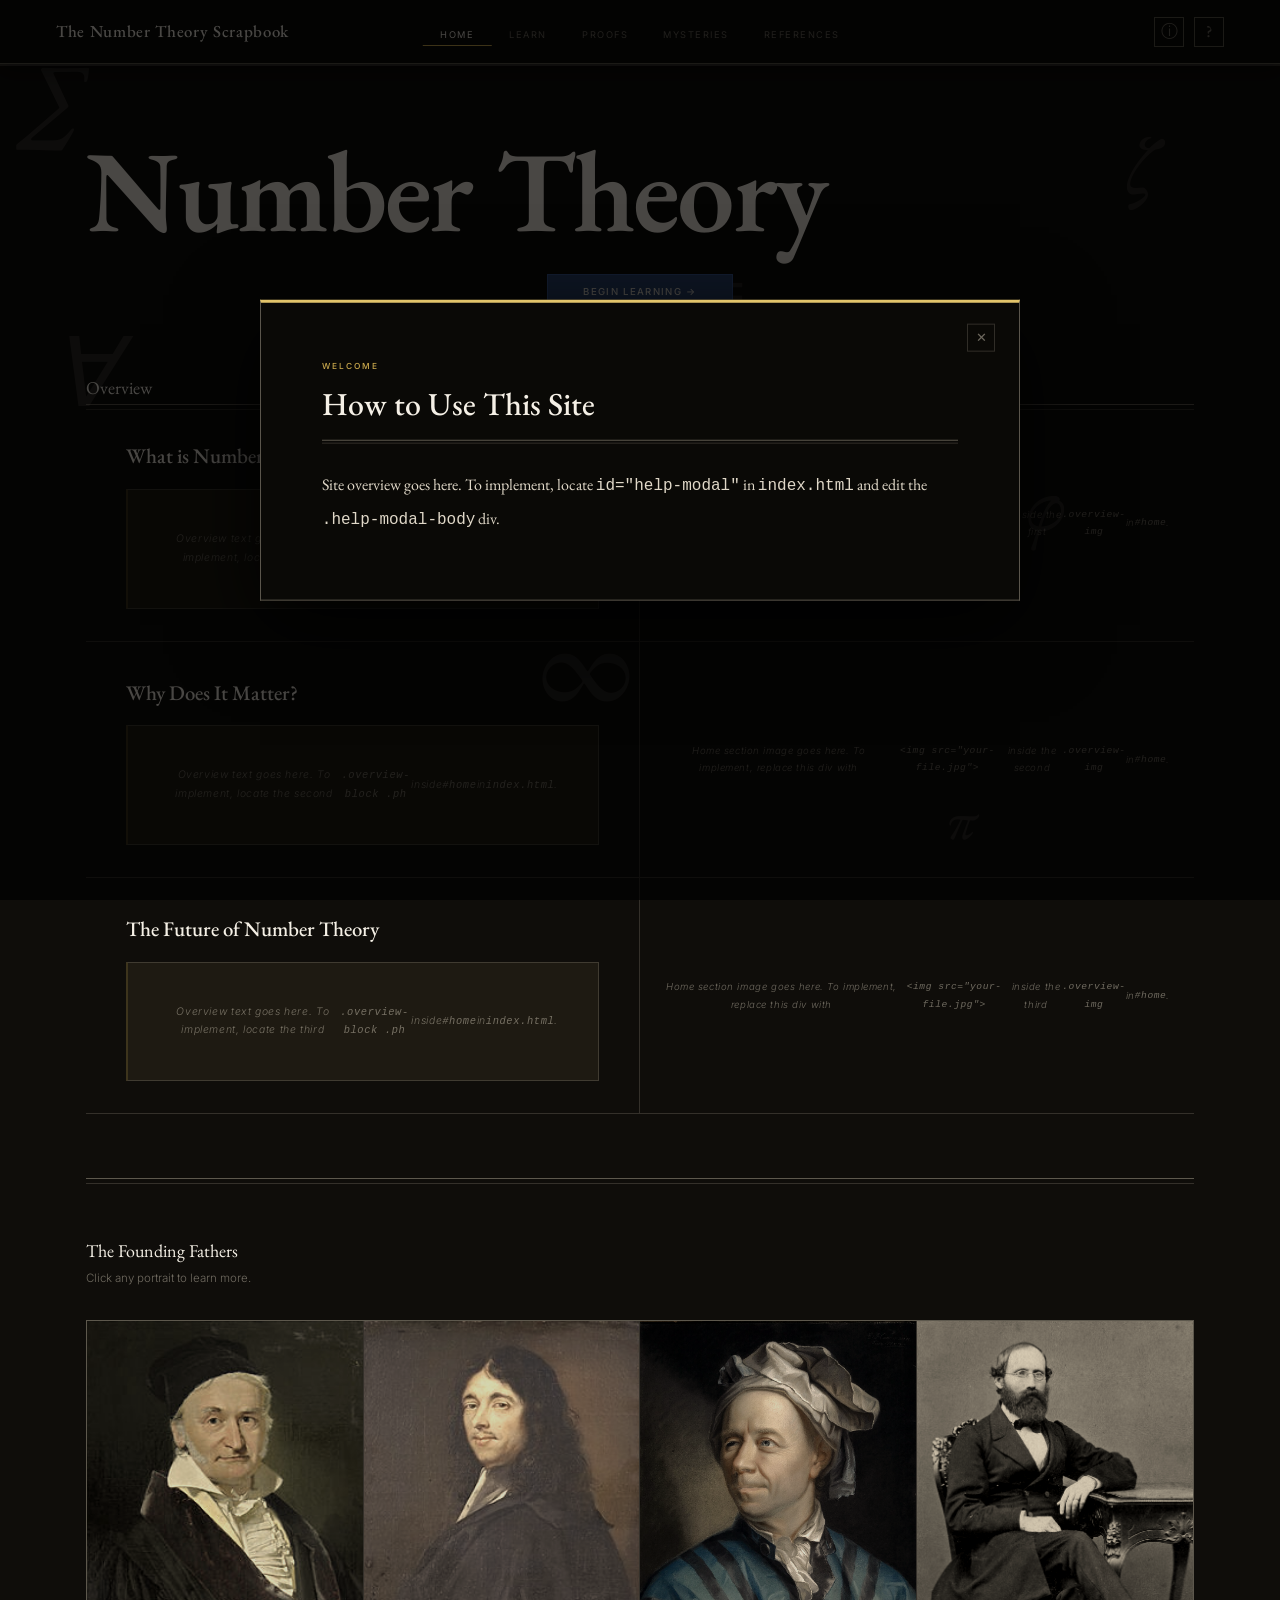
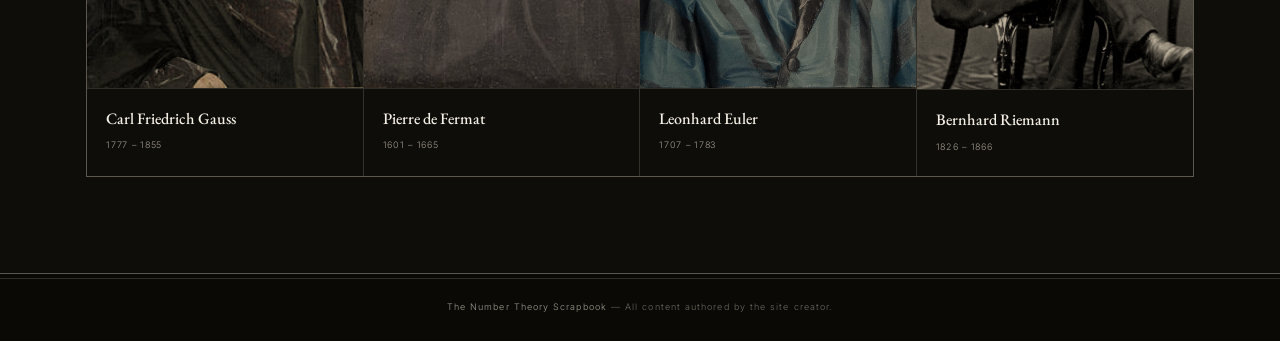
==== commit ebfc34cb: "Add files via upload" ====
--- a/index.html
+++ b/index.html
@@ -597,7 +597,7 @@
     <!-- Mistakes and Corrections tab -->
     <div id="proofs-tab-mistakes" style="display:none;">
 
-      <p style="font-family:'Inter',sans-serif;font-size:.82rem;font-weight:300;color:var(--text-soft);line-height:1.8;max-width:62ch;margin-bottom:2rem;">Intro paragraph goes here — the value of showing your process and learning from mistakes. To implement, locate the <code>&lt;p&gt;</code> tag directly inside <code>#proofs-tab-mistakes</code> in <code>index.html</code>.</p>
+      <p style="font-family:'Inter',sans-serif;font-size:.82rem;font-weight:300;color:var(--text-soft);line-height:1.8;max-width:62ch;margin-bottom:2rem;display:none;"></p>
 
       <!-- MISTAKE 1 -->
       <div class="mistake-card">
--- a/style.css
+++ b/style.css
@@ -1,56 +1,59 @@
 /* ═══════════════════════════════════════════════════════════════
-   THE NUMBER THEORY SCRAPBOOK — style.css
-   Aesthetic: Vintage academic archive · Slate lecture hall
-   17th-century royal society manuscript fused with a university
-   blackboard. Dense, deliberate, rich with theoretical weight.
+   THE NUMBER THEORY SCRAPBOOK
+   Aesthetic: Late 17th-century scientific manuscript archive.
+   Iron-gall ink on aged parchment. Royal Society journal plates.
+   A master mathematician's private leather-bound ledger.
 ═══════════════════════════════════════════════════════════════ */
 
 /* ─── FONTS ──────────────────────────────────────────────────── */
-/* Crimson Pro: old-style serif for prose — crisp, literary      */
-/* IM Fell English: deeply historical display face               */
-/* JetBrains Mono: sharp monospace for all LaTeX/math blocks     */
-/* Cormorant Garamond: elegant display for large headings        */
-@import url('https://fonts.googleapis.com/css2?family=Crimson+Pro:ital,wght@0,300;0,400;0,500;0,600;1,300;1,400;1,500&family=Cormorant+Garamond:ital,wght@0,400;0,500;0,600;1,400;1,500&family=IM+Fell+English:ital@0;1&family=JetBrains+Mono:wght@300;400;500&family=Inter:wght@300;400;500&display=swap');
+/* EB Garamond: the canonical old-style serif of early print.    */
+/* Used for everything — headers, body, labels. No split system. */
+/* Equations render in the same Roman face via KaTeX overrides.  */
+@import url('https://fonts.googleapis.com/css2?family=EB+Garamond:ital,wght@0,400;0,500;0,600;0,700;1,400;1,500;1,600&family=Inter:wght@300;400;500&display=swap');
 
 /* ─── DESIGN TOKENS ──────────────────────────────────────────── */
 :root {
-  /* ── Slate blackboard canvas ── */
-  --bg:           #1c1f1e;   /* matte slate — aged, wiped-down blackboard  */
-  --bg-panel:     #212524;   /* slightly lifted panel surface               */
-  --bg-solid:     #1c1f1e;
-  --bg-inset:     #181b1a;   /* recessed inset areas — deeper than canvas  */
-
-  /* ── Chalk text ── */
-  --text:         #e8e4d8;   /* soft chalk white — never blinding digital   */
-  --text-soft:    rgba(232,228,216,0.62);
-  --text-muted:   rgba(210,206,194,0.40);
-  --chalk-dust:   rgba(210,206,194,0.18); /* faintest chalk residue          */
-
-  /* ── Chalk accent yellows (aged sulfur chalk / parchment) ── */
-  --chalk:        #d4c27a;   /* primary: faded chalk-yellow, like old sulfur */
-  --chalk-dim:    rgba(212,194,122,0.14);
-  --chalk-hover:  #e0d090;
-
-  /* ── Secondary accent: dim chalk-blue / cream ── */
-  --blue:         #8fa8b8;   /* washed-out chalk-blue, active states        */
-  --blue-dim:     rgba(143,168,184,0.12);
-
-  /* ── Divider lines — chalk-dust ruled ── */
-  --rule:         rgba(210,206,194,0.16); /* primary ruled line              */
-  --rule-strong:  rgba(210,206,194,0.30); /* dual-rule thick line            */
-
-  /* ── Typography scale ── */
-  --font-prose:   'Crimson Pro', 'Georgia', serif;
-  --font-display: 'Cormorant Garamond', 'Georgia', serif;
-  --font-hist:    'IM Fell English', 'Georgia', serif;
-  --font-mono:    'JetBrains Mono', 'Courier New', monospace;
+  /* ── Archival dark canvas ── */
+  /* Deep iron-gall ink tone — aged, darkened, serious.          */
+  --bg:           #0f0d0a;
+  --bg-panel:     #181410;
+  --bg-solid:     #0f0d0a;
+  --bg-inset:     #0a0906;
+  --bg-lift:      #1e1a12;
+
+  /* ── Antique bone-white text ── */
+  /* Pressed metal type on darkened parchment. Never digital white.*/
+  --text:         #f5f0e6;
+  --text-body:    #e0d8c8;
+  --text-soft:    rgba(224,216,200,0.70);
+  --text-muted:   rgba(200,192,175,0.52);
+
+  /* ── Primary accent: dull antique gold / bronze ── */
+  /* Used only for structural highlights and active states.       */
+  --gold:         #c9a84c;
+  --gold-bright:  #e2c46a;
+  --gold-dim:     rgba(201,168,76,0.18);
+  --gold-glow:    rgba(201,168,76,0.08);
+
+  /* ── Secondary accent: deep oxidized indigo — iron ink ── */
+  /* Used only to mark critical conclusions and section anchors.  */
+  --indigo:       #2e4a7a;
+  --indigo-soft:  #4060a0;
+  --indigo-dim:   rgba(46,74,122,0.30);
+
+  /* ── Double-ruled divider lines ── */
+  --rule:         rgba(220,210,188,0.18);
+  --rule-strong:  rgba(220,210,188,0.38);
+
+  /* ── Typography — single unified serif system ── */
+  --font:         'EB Garamond', 'Garamond', 'Georgia', serif;
   --font-ui:      'Inter', system-ui, sans-serif;
 
   /* ── Spatial constants ── */
-  --nav-h:        60px;
-  --max:          980px;
-  --max-wide:     1160px;
-  --radius:       0px;       /* no rounded corners — hard, architectural edges */
+  --nav-h:        64px;
+  --max:          1060px;
+  --max-wide:     1220px;
+  --radius:       0px;
   --radius-sm:    0px;
 }
 
@@ -58,77 +61,86 @@
 *,*::before,*::after { box-sizing:border-box; margin:0; padding:0; }
 html { scroll-behavior:smooth; }
 body {
-  font-family: var(--font-prose);
+  font-family: var(--font);
   background: var(--bg);
   color: var(--text);
   min-height: 100vh;
   overflow-x: hidden;
   -webkit-font-smoothing: antialiased;
-  -moz-osx-font-smoothing: grayscale;
-  font-size: 17px;
-  line-height: 1.7;
-}
-
-/* ─── MATH SYMBOL LAYER ──────────────────────────────────────── */
-#math-layer { position:fixed;inset:0;pointer-events:none;z-index:0;overflow:hidden; }
+  font-size: 18px;
+  line-height: 1.8;
+}
+
+/* ─── BACKGROUND SYMBOL LAYER ────────────────────────────────── */
+/* Faint manuscript marginalia — equations barely visible        */
+/* like ghost-ink beneath parchment layers.                      */
+#math-layer {
+  position:fixed;inset:0;pointer-events:none;z-index:0;overflow:hidden;
+}
 #math-layer span {
   position:absolute;
-  font-family: var(--font-display);
-  color: var(--chalk-dust);
+  font-family: var(--font);
+  color: var(--text);
   user-select:none;line-height:1;
-  opacity:.08;
-}
-#math-layer span:nth-child(1){font-size:6rem;  top:6%;  left:1%;  opacity:.06;}
-#math-layer span:nth-child(2){font-size:4rem;  top:12%; left:91%; opacity:.05;}
-#math-layer span:nth-child(3){font-size:5rem;  top:38%; left:3%;  opacity:.05;}
-#math-layer span:nth-child(4){font-size:3.5rem;top:51%; left:84%; opacity:.06;}
-#math-layer span:nth-child(5){font-size:7rem;  top:68%; left:44%; opacity:.04;}
-#math-layer span:nth-child(6){font-size:3rem;  top:82%; left:12%; opacity:.06;}
-#math-layer span:nth-child(7){font-size:4.5rem;top:27%; left:55%; opacity:.05;}
-#math-layer span:nth-child(8){font-size:3rem;  top:87%; left:77%; opacity:.05;}
+  font-style:italic;
+}
+#math-layer span:nth-child(1){font-size:7rem;  top:5%;  left:2%;  opacity:.13;}
+#math-layer span:nth-child(2){font-size:5rem;  top:14%; left:88%; opacity:.11;}
+#math-layer span:nth-child(3){font-size:6rem;  top:36%; left:4%;  opacity:.12;}
+#math-layer span:nth-child(4){font-size:4.5rem;top:52%; left:80%; opacity:.13;}
+#math-layer span:nth-child(5){font-size:8rem;  top:66%; left:42%; opacity:.10;}
+#math-layer span:nth-child(6){font-size:4rem;  top:80%; left:13%; opacity:.12;}
+#math-layer span:nth-child(7){font-size:5.5rem;top:28%; left:54%; opacity:.11;}
+#math-layer span:nth-child(8){font-size:3.5rem;top:88%; left:74%; opacity:.12;}
 
 /* ─── SCREENS ────────────────────────────────────────────────── */
 .screen {
-  display:none;
-  min-height:100vh;
-  padding-top: var(--nav-h);
+  display:none;min-height:100vh;
+  padding-top:var(--nav-h);
   position:relative;z-index:1;
   flex-direction:column;
-  animation: pageIn .25s ease both;
+  animation:pageIn .3s ease both;
 }
 .screen.active { display:flex; }
 @keyframes pageIn {
-  from { opacity:0; transform:translateY(6px); }
+  from { opacity:0; transform:translateY(8px); }
   to   { opacity:1; transform:translateY(0); }
 }
-
-/* Flex expand helpers */
 .home-wrap,.page-wrap,.unit-title-wrap,.topic-intro-wrap,
 .unit-complete-wrap,.flashcard-scene { flex:1 1 auto; }
 .full-panel { flex:1 1 auto; }
-.learn-header,.proceed-row,.test-header,.test-submit-row { flex:0 0 auto; }
-.test-body { flex:1 1 auto; }
-.screen.active > footer { flex:0 0 auto; margin-top:auto; }
+.learn-header,.proceed-row { flex:0 0 auto; }
+.screen.active > footer { flex:0 0 auto;margin-top:auto; }
 .screen.learning-screen { background:var(--bg-solid); }
+
+/* ─── DOUBLE RULE UTILITY ────────────────────────────────────── */
+/* The copperplate double-rule: thick line + hair-thin below.    */
+.double-rule {
+  border:none;
+  border-top:1px solid var(--rule-strong);
+  position:relative;
+  margin-bottom:3px;
+}
+.double-rule::after {
+  content:'';display:block;height:1px;
+  background:var(--rule);margin-top:3px;
+}
 
 /* ─── NAVIGATION ─────────────────────────────────────────────── */
 nav {
   position:fixed;top:0;left:0;right:0;height:var(--nav-h);
-  background: var(--bg-inset);
-  border-bottom: 1px solid var(--rule-strong);
-  /* Dual-rule effect: thick border + shadow line beneath */
-  box-shadow: 0 2px 0 rgba(210,206,194,0.06);
+  background:var(--bg-inset);
+  border-bottom:1px solid var(--rule-strong);
+  box-shadow:0 2px 0 var(--rule), 0 4px 24px rgba(0,0,0,.6);
   display:flex;align-items:center;justify-content:space-between;
-  padding:0 3rem;z-index:1000;
+  padding:0 3.5rem;z-index:1000;
 }
 .nav-brand {
-  font-family: var(--font-hist);
-  font-size: .95rem;
-  font-weight: 400;
-  letter-spacing: .06em;
-  color: var(--text);
-  cursor:pointer;text-decoration:none;flex-shrink:0;
-  font-style: italic;
+  font-family:var(--font);
+  font-size:1.05rem;font-weight:500;
+  letter-spacing:.04em;
+  color:var(--text);cursor:pointer;text-decoration:none;
+  flex-shrink:0;
 }
 .nav-links { display:flex;gap:0;list-style:none; }
 .nav-links-center {
@@ -136,109 +148,73 @@
   display:flex;align-items:center;
 }
 .nav-links a {
-  font-family: var(--font-ui);
-  font-size: .58rem;
-  font-weight: 400;
-  letter-spacing: .18em;
-  text-transform: uppercase;
-  color: var(--text-muted);
-  text-decoration:none;
-  padding: .35rem 1rem;
-  border-bottom: 1px solid transparent;
-  transition: color .18s, border-color .18s;
-  cursor:pointer;
-}
-.nav-links a:hover { color:var(--text); }
+  font-family:var(--font-ui);
+  font-size:.58rem;font-weight:400;
+  letter-spacing:.16em;text-transform:uppercase;
+  color:var(--text-muted);text-decoration:none;
+  padding:.35rem 1.1rem;
+  border-bottom:1px solid transparent;
+  transition:color .2s,border-color .2s;cursor:pointer;
+}
+.nav-links a:hover { color:var(--text-body); }
 .nav-links a.active {
-  color: var(--chalk);
-  border-bottom-color: var(--chalk);
-}
-.nav-icon-group { display:flex;align-items:center;gap:.6rem;margin-left:.8rem;flex-shrink:0; }
+  color:var(--text);
+  border-bottom-color:var(--gold);
+}
+.nav-icon-group {
+  display:flex;align-items:center;gap:.6rem;
+  margin-left:.8rem;flex-shrink:0;
+}
 .nav-icon-btn {
-  width:28px;height:28px;
-  background:transparent;
-  border:1px solid var(--rule);
+  width:30px;height:30px;
+  background:transparent;border:1px solid var(--rule-strong);
   color:var(--text-muted);
   display:flex;align-items:center;justify-content:center;
-  cursor:pointer;transition:all .18s;flex-shrink:0;padding:0;
-}
-.nav-icon-btn:hover { border-color:var(--chalk);color:var(--chalk); }
-.help-q { font-family:var(--font-display);font-size:1rem;font-weight:500;line-height:1;color:inherit; }
-.nav-info-icon { font-family:var(--font-display);font-size:1rem;line-height:1;color:inherit; }
-
-/* ─── DUAL RULE DIVIDER ──────────────────────────────────────── */
-/* The classical layout geometry: thick line + micro-line below  */
-.dual-rule {
-  width:100%;
-  border:none;
-  border-top: 1px solid var(--rule-strong);
-  margin-bottom: 2px;
-  position:relative;
-}
-.dual-rule::after {
-  content:'';
-  display:block;
-  width:100%;
-  height:1px;
-  background:var(--rule);
-  margin-top:3px;
-}
-/* Section heading rule — dual-ruled with label */
-.section-rule {
-  font-family:var(--font-ui);font-size:.52rem;font-weight:500;
-  letter-spacing:.26em;text-transform:uppercase;
-  color:var(--text-muted);margin-bottom:1.6rem;
-  display:flex;align-items:center;gap:1rem;
-  padding-bottom:.6rem;
-  border-bottom:1px solid var(--rule-strong);
-  position:relative;
-}
-.section-rule::after {
-  content:'';position:absolute;bottom:-3px;left:0;right:0;
-  height:1px;background:var(--rule);
+  cursor:pointer;transition:all .2s;padding:0;
+}
+.nav-icon-btn:hover { border-color:var(--gold);color:var(--gold); }
+.help-q {
+  font-family:var(--font);font-size:1.05rem;font-weight:500;
+  line-height:1;color:inherit;
+}
+.nav-info-icon {
+  font-family:var(--font);font-size:1.05rem;line-height:1;color:inherit;
 }
 
 /* ─── PAGE WRAP ──────────────────────────────────────────────── */
 .page-wrap {
-  max-width:var(--max);margin:0 auto;
-  padding:4rem 3rem 6rem;
-  width:100%;
+  max-width:var(--max-wide);margin:0 auto;
+  padding:4rem 3.5rem 6rem;width:100%;
 }
 .page-header {
-  margin-bottom:3.5rem;
-  padding-bottom:1.8rem;
+  margin-bottom:3rem;
+  padding-bottom:1.5rem;
   border-bottom:1px solid var(--rule-strong);
-  position:relative;
-}
-.page-header::after {
-  content:'';position:absolute;bottom:-4px;left:0;right:0;
-  height:1px;background:var(--rule);
 }
 .page-eyebrow {
   font-family:var(--font-ui);font-size:.52rem;font-weight:500;
-  letter-spacing:.26em;text-transform:uppercase;
-  color:var(--chalk);margin-bottom:.6rem;display:block;
+  letter-spacing:.24em;text-transform:uppercase;
+  color:var(--gold);margin-bottom:.5rem;display:block;
 }
 .page-title {
-  font-family:var(--font-display);
-  font-size:clamp(2rem,4.5vw,3.4rem);font-weight:400;
-  color:var(--text);line-height:1.1;letter-spacing:.01em;
+  font-family:var(--font);font-size:clamp(2.2rem,5vw,3.6rem);
+  font-weight:600;color:var(--text);line-height:1.1;
 }
 .page-desc {
-  font-family:var(--font-prose);font-size:1rem;font-weight:300;
-  color:var(--text-soft);margin-top:.7rem;line-height:1.85;max-width:62ch;
-  font-style:italic;
+  font-family:var(--font);font-size:1.05rem;font-weight:400;
+  color:var(--text-soft);margin-top:.7rem;
+  line-height:1.85;max-width:64ch;
 }
 
 /* ─── PLACEHOLDERS ───────────────────────────────────────────── */
 .ph {
-  background:var(--bg-inset);
+  background:var(--bg-lift);
   border:1px solid var(--rule);
-  border-left:2px solid var(--chalk-dim);
+  border-left:2px solid var(--gold-dim);
   display:flex;align-items:center;justify-content:center;
   text-align:center;
   font-family:var(--font-ui);font-size:.65rem;font-weight:300;
-  letter-spacing:.08em;color:var(--text-muted);
+  letter-spacing:.06em;color:var(--text-muted);
   padding:2.5rem;min-height:100px;
   font-style:italic;
 }
@@ -247,94 +223,76 @@
 /* ─── BUTTONS ────────────────────────────────────────────────── */
 .btn {
   display:inline-flex;align-items:center;gap:.5rem;
-  padding:.6rem 1.8rem;
-  font-family:var(--font-ui);font-size:.58rem;font-weight:500;
-  letter-spacing:.18em;text-transform:uppercase;
+  padding:.65rem 2.2rem;
+  font-family:var(--font-ui);font-size:.6rem;font-weight:500;
+  letter-spacing:.14em;text-transform:uppercase;
   border:1px solid transparent;cursor:pointer;
-  transition:all .2s;text-decoration:none;
-  /* Hard edges — no radius */
+  transition:all .22s;text-decoration:none;
 }
 .btn-primary {
-  background:transparent;color:var(--chalk);
-  border-color:var(--chalk);
+  background:var(--indigo);color:var(--text);
+  border-color:var(--indigo-soft);
 }
 .btn-primary:hover {
-  background:var(--chalk-dim);
-  border-color:var(--chalk-hover);color:var(--chalk-hover);
+  background:var(--indigo-soft);border-color:var(--indigo-soft);
+  box-shadow:0 2px 16px rgba(42,56,85,.5);
 }
 .btn-outline {
   background:transparent;color:var(--text-soft);
   border-color:var(--rule-strong);
 }
-.btn-outline:hover {
-  color:var(--text);border-color:var(--chalk);
-}
+.btn-outline:hover { color:var(--text);border-color:var(--gold);box-shadow:0 0 0 1px var(--gold-dim); }
 .btn-ghost {
   background:transparent;color:var(--text-muted);
   border-color:transparent;
-  font-size:.56rem;padding:.38rem 1rem;
-}
-.btn-ghost:hover { color:var(--text);border-color:var(--rule-strong); }
+  padding:.4rem 1rem;font-size:.57rem;
+}
+.btn-ghost:hover { color:var(--text-body);border-color:var(--rule-strong); }
 
 /* ─── HOME ───────────────────────────────────────────────────── */
 .home-wrap {
-  max-width:var(--max);margin:0 auto;
-  padding:5rem 3rem 6rem;
-  width:100%;
+  max-width:var(--max-wide);margin:0 auto;
+  padding:4.5rem 3.5rem 6rem;width:100%;
 }
 .home-title {
-  font-family:var(--font-hist);
-  font-size:clamp(3rem,8vw,6.5rem);font-weight:400;
-  line-height:1.0;color:var(--text);
-  margin-bottom:1rem;letter-spacing:.02em;
-  font-style:italic;
-}
-.home-subtitle-rule {
-  display:flex;align-items:center;gap:1.2rem;
-  margin-bottom:2.5rem;
-}
-.home-subtitle-rule::before,
-.home-subtitle-rule::after {
-  content:'';flex:1;height:1px;background:var(--rule-strong);
-}
-.home-subtitle-rule::after { margin-left:auto; }
-
-.overview-rows { display:flex;flex-direction:column;gap:0;margin-bottom:5rem; }
+  font-family:var(--font);
+  font-size:clamp(3.5rem,9vw,7.5rem);
+  font-weight:600;line-height:.95;color:var(--text);
+  margin-bottom:1.8rem;letter-spacing:-.02em;
+}
+.overview-rows {
+  display:flex;flex-direction:column;gap:0;
+  margin-bottom:4rem;
+  border-top:1px solid var(--rule-strong);
+  position:relative;
+}
+.overview-rows::before {
+  content:'';position:absolute;top:4px;left:0;right:0;
+  height:1px;background:var(--rule);
+}
 .overview-row {
   display:grid;grid-template-columns:1fr 1fr;gap:0;
   border-bottom:1px solid var(--rule);
 }
-.overview-row:first-child { border-top:1px solid var(--rule-strong); }
-.overview-row:last-child {
-  border-bottom:1px solid var(--rule-strong);
-  position:relative;
-}
-.overview-row:last-child::after {
-  content:'';position:absolute;bottom:-4px;left:0;right:0;
-  height:1px;background:var(--rule);
-}
 .overview-block {
-  padding:2.2rem 2.5rem;
-  border-right:1px solid var(--rule);
+  padding:2rem 2.5rem;border-right:1px solid var(--rule);
 }
 .overview-block h3 {
-  font-family:var(--font-display);font-size:1.3rem;font-weight:500;
-  color:var(--text);margin-bottom:.9rem;letter-spacing:.01em;
+  font-family:var(--font);font-size:1.3rem;font-weight:500;
+  color:var(--text);margin-bottom:.9rem;
 }
 .overview-img {
   padding:1.5rem;display:flex;align-items:center;
   justify-content:center;font-family:var(--font-ui);
   font-size:.6rem;font-weight:300;letter-spacing:.06em;
-  color:var(--text-muted);text-align:center;min-height:160px;
-  border-left:1px solid var(--rule);
+  color:var(--text-muted);text-align:center;min-height:180px;
   font-style:italic;
 }
 .overview-img img { width:100%;height:100%;object-fit:cover;display:block; }
 
-/* Founders row */
+/* Founders */
 .founders-wrap {
-  padding-top:3.5rem;
-  border-top:1px solid var(--rule-strong);
+  padding-top:3.5rem;border-top:1px solid var(--rule-strong);
   position:relative;
 }
 .founders-wrap::before {
@@ -343,17 +301,14 @@
 }
 .portraits-grid {
   display:grid;grid-template-columns:repeat(4,1fr);gap:0;
-  border:1px solid var(--rule-strong);
-  margin-top:2rem;
+  border:1px solid var(--rule-strong);margin-top:2rem;
 }
 .portrait-card {
   border-right:1px solid var(--rule);
-  cursor:pointer;
-  transition:background .2s;
-  overflow:hidden;
+  cursor:pointer;transition:background .22s;overflow:hidden;
 }
 .portrait-card:last-child { border-right:none; }
-.portrait-card:hover { background:var(--bg-panel); }
+.portrait-card:hover { background:var(--bg-lift); }
 .portrait-img-wrap {
   width:100%;aspect-ratio:3/4;overflow:hidden;
   background:var(--bg-inset);position:relative;
@@ -362,20 +317,20 @@
 }
 .portrait-img-wrap img {
   width:100%;height:100%;object-fit:cover;object-position:top;display:block;
-  filter:grayscale(100%) contrast(1.1) brightness(.75);transition:filter .3s;
+  filter:sepia(45%) brightness(.8) contrast(1.1);transition:filter .3s;
 }
 .portrait-card:hover .portrait-img-wrap img {
-  filter:grayscale(60%) brightness(.9) sepia(15%);
+  filter:sepia(20%) brightness(.95) contrast(1.05);
 }
 .portrait-mono {
   display:none;position:absolute;inset:0;
   align-items:center;justify-content:center;
-  font-family:var(--font-display);font-size:4rem;font-weight:300;
-  color:rgba(212,194,122,0.3);
-}
-.portrait-info { padding:1rem 1.2rem 1.2rem; }
+  font-family:var(--font);font-size:4rem;font-weight:400;
+  color:rgba(184,151,62,.25);
+}
+.portrait-info { padding:1rem 1.2rem 1.3rem; }
 .portrait-name {
-  font-family:var(--font-prose);font-size:.95rem;font-weight:500;
+  font-family:var(--font);font-size:1rem;font-weight:500;
   color:var(--text);margin-bottom:.25rem;
 }
 .portrait-years {
@@ -385,8 +340,7 @@
 
 /* ─── FOUNDER DETAIL ─────────────────────────────────────────── */
 .founder-layout {
-  display:grid;grid-template-columns:240px 1fr;
-  gap:3rem;align-items:start;
+  display:grid;grid-template-columns:220px 1fr;gap:3.5rem;align-items:start;
 }
 .founder-portrait-col { position:sticky;top:calc(var(--nav-h) + 2rem); }
 .founder-portrait-frame {
@@ -395,11 +349,10 @@
 }
 .founder-portrait-frame img {
   width:100%;display:block;object-fit:cover;object-position:top;
-  filter:grayscale(100%) brightness(.75);
+  filter:sepia(25%) brightness(.8);
 }
 .founder-portrait-placeholder {
-  aspect-ratio:3/4;background:var(--bg-inset);
-  border:1px solid var(--rule);
+  aspect-ratio:3/4;background:var(--bg-inset);border:1px solid var(--rule);
   display:flex;align-items:center;justify-content:center;
   font-family:var(--font-ui);font-size:.6rem;color:var(--text-muted);
   text-align:center;padding:1rem;font-style:italic;
@@ -408,7 +361,7 @@
   background:var(--bg-inset);border:1px solid var(--rule);padding:1.2rem;
 }
 .founder-meta-name {
-  font-family:var(--font-display);font-size:1.1rem;font-weight:400;
+  font-family:var(--font);font-size:1.1rem;font-weight:500;
   color:var(--text);margin-bottom:.2rem;
 }
 .founder-meta-years {
@@ -416,166 +369,154 @@
 }
 .founder-sections { display:flex;flex-direction:column;gap:0; }
 .founder-section {
-  padding:1.8rem 0;
-  border-bottom:1px solid var(--rule);
-  position:relative;
-}
-.founder-section:first-child { border-top:1px solid var(--rule-strong); }
+  padding:2rem 0;border-bottom:1px solid var(--rule);position:relative;
+}
+.founder-section:first-child {
+  border-top:1px solid var(--rule-strong);
+}
 .founder-section:first-child::before {
   content:'';position:absolute;top:-4px;left:0;right:0;height:1px;background:var(--rule);
 }
 .founder-section h3 {
-  font-family:var(--font-display);font-size:1.15rem;font-weight:500;
-  color:var(--chalk);margin-bottom:.9rem;letter-spacing:.01em;
+  font-family:var(--font);font-size:1.2rem;font-weight:600;
+  color:var(--gold-bright);margin-bottom:1rem;
 }
 
 /* ─── LEARN — UNIT CARDS ─────────────────────────────────────── */
-/* Grid of cards but with hard-ruled borders instead of box-shadow */
 .unit-card {
   background:var(--bg-panel);
   border:1px solid var(--rule);
-  border-left:2px solid var(--chalk);
-  padding:2rem 2.2rem 1.8rem;
-  cursor:pointer;transition:background .2s,border-color .2s;
+  border-left:3px solid var(--gold);
+  padding:1.8rem 2rem 1.6rem;
+  cursor:pointer;transition:all .25s;
   position:relative;overflow:hidden;
 }
 .unit-card:hover {
-  background:var(--bg-inset);
-  border-left-color:var(--chalk-hover);
+  background:var(--bg-lift);
+  border-left-color:var(--gold-bright);
+  transform:translateY(-3px);
+  box-shadow:0 8px 32px rgba(0,0,0,.6), 0 0 0 1px rgba(201,168,76,0.12);
 }
 .unit-card-number {
-  font-family:var(--font-ui);font-size:.52rem;font-weight:500;
-  letter-spacing:.22em;text-transform:uppercase;
-  color:var(--chalk);margin-bottom:.7rem;display:block;
+  font-family:var(--font-ui);font-size:.54rem;font-weight:500;
+  letter-spacing:.18em;text-transform:uppercase;
+  color:var(--gold);margin-bottom:.5rem;display:block;
 }
 .unit-card-title {
-  font-family:var(--font-display);font-size:1.35rem;font-weight:400;
-  color:var(--text);margin-bottom:.7rem;line-height:1.25;
+  font-family:var(--font);font-size:1.25rem;font-weight:500;
+  color:var(--text);margin-bottom:.55rem;line-height:1.25;
 }
 .unit-card-topics {
-  font-family:var(--font-ui);font-size:.65rem;font-weight:300;
+  font-family:var(--font-ui);font-size:.64rem;font-weight:300;
   color:var(--text-soft);line-height:1.85;
 }
 .unit-card-arrow {
   position:absolute;bottom:1rem;right:1.2rem;
-  color:var(--text-muted);font-size:.85rem;transition:transform .2s,color .2s;
-}
-.unit-card:hover .unit-card-arrow {
-  transform:translateX(4px);color:var(--chalk);
-}
+  color:var(--text-muted);font-size:.85rem;transition:all .2s;
+}
+.unit-card:hover .unit-card-arrow { transform:translateX(4px);color:var(--gold); }
 .unit-progress-wrap { margin-top:1.1rem; }
 .unit-progress-label {
   font-family:var(--font-ui);font-size:.52rem;font-weight:400;
   letter-spacing:.1em;text-transform:uppercase;color:var(--text-muted);
   display:flex;justify-content:space-between;margin-bottom:.35rem;
 }
-.unit-progress-track {
-  height:2px;background:var(--chalk-dim);overflow:hidden;
-}
-.unit-progress-fill {
-  height:100%;background:var(--chalk);transition:width .4s ease;
-}
+.unit-progress-track { height:1px;background:var(--gold-dim);overflow:hidden; }
+.unit-progress-fill { height:100%;background:var(--gold);transition:width .4s ease; }
 .resume-badge {
-  display:inline-block;margin-top:.8rem;
-  font-family:var(--font-ui);font-size:.52rem;font-weight:500;
-  letter-spacing:.12em;text-transform:uppercase;
-  color:var(--chalk);border:1px solid var(--chalk-dim);
-  padding:.2rem .65rem;
-  background:var(--chalk-dim);
+  display:inline-block;margin-top:.7rem;
+  font-family:var(--font-ui);font-size:.52rem;font-weight:500;
+  letter-spacing:.1em;text-transform:uppercase;
+  color:var(--gold);border:1px solid var(--gold-dim);
+  padding:.18rem .6rem;background:var(--gold-dim);
 }
 
 /* ─── UNIT TITLE SCREEN ──────────────────────────────────────── */
 .unit-title-wrap {
-  max-width:var(--max);margin:0 auto;
-  padding:5rem 3rem 4rem;width:100%;
+  max-width:var(--max-wide);margin:0 auto;
+  padding:4rem 3.5rem 4rem;width:100%;
 }
 .unit-title-eyebrow {
   font-family:var(--font-ui);font-size:.52rem;font-weight:500;
-  letter-spacing:.26em;text-transform:uppercase;color:var(--chalk);margin-bottom:1.2rem;
+  letter-spacing:.24em;text-transform:uppercase;
+  color:var(--gold);margin-bottom:1.2rem;
 }
 .unit-title-heading {
-  font-family:var(--font-hist);font-style:italic;
-  font-size:clamp(2.5rem,6vw,5rem);font-weight:400;
-  color:var(--text);line-height:1.1;margin-bottom:.8rem;
+  font-family:var(--font);font-size:clamp(2.5rem,6vw,5rem);
+  font-weight:500;color:var(--text);line-height:1.1;margin-bottom:.8rem;
 }
 .unit-title-sub {
-  font-family:var(--font-prose);font-size:1rem;font-weight:300;
-  color:var(--text-soft);line-height:1.85;max-width:58ch;
-  margin-bottom:3rem;font-style:italic;
+  font-family:var(--font);font-size:1.05rem;font-weight:400;
+  color:var(--text-soft);line-height:1.85;max-width:60ch;margin-bottom:3.5rem;
 }
 .unit-topics-list {
-  display:flex;flex-direction:column;gap:0;margin-bottom:3.5rem;
-  border-top:1px solid var(--rule-strong);
-  position:relative;
+  display:flex;flex-direction:column;gap:0;margin-bottom:4rem;
+  border-top:1px solid var(--rule-strong);position:relative;
 }
 .unit-topics-list::before {
-  content:'';position:absolute;top:4px;left:0;right:0;height:1px;background:var(--rule);
+  content:'';position:absolute;top:4px;left:0;right:0;
+  height:1px;background:var(--rule);
 }
 .unit-topic-row {
   display:flex;align-items:baseline;gap:1.2rem;
-  padding:.85rem .4rem;border-bottom:1px solid var(--rule);
+  padding:1rem .4rem;border-bottom:1px solid var(--rule);
   cursor:pointer;transition:background .15s;
 }
-.unit-topic-row:hover { background:var(--chalk-dim); }
+.unit-topic-row:hover { background:var(--gold-dim); border-left:2px solid var(--gold); }
 .unit-topic-num {
   font-family:var(--font-ui);font-size:.55rem;font-weight:400;
-  letter-spacing:.14em;color:var(--chalk);width:2.8rem;flex-shrink:0;
+  letter-spacing:.14em;color:var(--gold);width:2.8rem;flex-shrink:0;
 }
 .unit-topic-name {
-  font-family:var(--font-prose);font-size:1.05rem;font-weight:400;
+  font-family:var(--font);font-size:1.05rem;font-weight:400;
   color:var(--text);line-height:1.4;
 }
 .unit-topic-link { text-decoration:none;transition:color .18s; }
-.unit-topic-row:hover .unit-topic-link {
-  color:var(--chalk);text-decoration:underline;text-underline-offset:4px;
-}
+.unit-topic-row:hover .unit-topic-link { color:var(--gold); }
 .unit-topic-done {
   margin-left:auto;font-family:var(--font-ui);
-  font-size:.52rem;letter-spacing:.1em;text-transform:uppercase;color:var(--text-muted);
-}
-.unit-topic-done.complete { color:var(--chalk); }
-
-/* ─── TOPIC INTRO / TRANSITION ───────────────────────────────── */
+  font-size:.52rem;letter-spacing:.1em;text-transform:uppercase;
+  color:var(--text-muted);
+}
+.unit-topic-done.complete { color:var(--gold); }
+
+/* ─── TOPIC INTRO ────────────────────────────────────────────── */
 .topic-intro-wrap {
-  max-width:var(--max);margin:0 auto;
-  padding:4.5rem 3rem 3.5rem;
+  max-width:var(--max-wide);margin:0 auto;
+  padding:3.5rem 3.5rem 3rem;
   display:flex;flex-direction:column;width:100%;
 }
 .topic-intro-eyebrow {
   font-family:var(--font-ui);font-size:.52rem;font-weight:500;
-  letter-spacing:.26em;text-transform:uppercase;color:var(--chalk);margin-bottom:1rem;
+  letter-spacing:.24em;text-transform:uppercase;color:var(--gold);margin-bottom:1rem;
 }
 .topic-intro-heading {
-  font-family:var(--font-hist);font-style:italic;
-  font-size:clamp(2rem,5vw,3.8rem);font-weight:400;
-  color:var(--text);line-height:1.1;margin-bottom:2.2rem;
+  font-family:var(--font);font-size:clamp(2rem,5vw,3.6rem);
+  font-weight:500;color:var(--text);line-height:1.1;margin-bottom:2rem;
 }
 .topic-intro-body-row {
-  display:grid;grid-template-columns:1fr 1fr;gap:2.5rem;
+  display:grid;grid-template-columns:1fr 1fr;gap:3rem;
   align-items:start;margin-bottom:2.5rem;
   border-top:1px solid var(--rule-strong);
-  padding-top:2rem;position:relative;
+  padding-top:2.5rem;position:relative;
 }
 .topic-intro-body-row::before {
   content:'';position:absolute;top:4px;left:0;right:0;height:1px;background:var(--rule);
 }
 .topic-intro-img {
   width:100%;aspect-ratio:4/3;
-  background:var(--bg-inset);
-  border:1px solid var(--rule);
-  display:flex;align-items:center;
-  justify-content:center;font-family:var(--font-ui);
-  font-size:.62rem;font-weight:300;letter-spacing:.06em;
-  color:var(--text-muted);text-align:center;padding:1.5rem;
-  font-style:italic;
+  background:var(--bg-inset);border:1px solid var(--rule);
+  display:flex;align-items:center;justify-content:center;
+  font-family:var(--font-ui);font-size:.62rem;font-weight:300;
+  letter-spacing:.06em;color:var(--text-muted);text-align:center;
+  padding:1.5rem;font-style:italic;
 }
 .topic-intro-img img { width:100%;height:100%;object-fit:cover;display:block; }
 .topic-intro-text-col { display:flex;flex-direction:column;justify-content:flex-start; }
 .topic-intro-overview {
-  font-family:var(--font-prose);font-size:.98rem;font-weight:300;
-  color:var(--text-soft);line-height:1.9;
-  border-left:2px solid var(--chalk);padding-left:1.4rem;
-  font-style:italic;
+  font-family:var(--font);font-size:1.05rem;font-weight:400;
+  color:var(--text-body);line-height:1.9;
+  border-left:2px solid var(--gold);padding-left:1.8rem;
 }
 @media(max-width:700px){ .topic-intro-body-row{grid-template-columns:1fr;} }
 
@@ -583,146 +524,145 @@
 .learn-header {
   background:var(--bg-inset);
   border-bottom:1px solid var(--rule-strong);
-  box-shadow:0 2px 0 var(--rule);
-  padding:1.3rem 3rem 1.1rem;
+  box-shadow:0 3px 0 var(--rule);
+  padding:1.5rem 3.5rem 1.3rem;
   position:sticky;top:var(--nav-h);z-index:10;flex:0 0 auto;
 }
 .learn-header-inner { max-width:var(--max-wide);margin:0 auto; }
 .learn-header-top {
   display:flex;align-items:center;justify-content:space-between;
-  flex-wrap:wrap;gap:.75rem;margin-bottom:.8rem;
+  flex-wrap:wrap;gap:.75rem;margin-bottom:.9rem;
 }
 .learn-back-btn {
   font-family:var(--font-ui);font-size:.56rem;font-weight:400;
-  letter-spacing:.16em;text-transform:uppercase;
+  letter-spacing:.14em;text-transform:uppercase;
   color:var(--text-muted);cursor:pointer;
   display:inline-flex;align-items:center;gap:.35rem;
   background:none;border:none;padding:0;transition:color .18s;
 }
-.learn-back-btn:hover { color:var(--chalk); }
+.learn-back-btn:hover { color:var(--text-body); }
 .learn-eyebrow {
   font-family:var(--font-ui);font-size:.52rem;font-weight:500;
   letter-spacing:.22em;text-transform:uppercase;
-  color:var(--chalk);margin-bottom:.25rem;
+  color:var(--gold);margin-bottom:.3rem;
 }
 .learn-title {
-  font-family:var(--font-display);
-  font-size:clamp(1.5rem,3.5vw,2.4rem);font-weight:400;
+  font-family:var(--font);
+  font-size:clamp(1.8rem,3.8vw,2.8rem);font-weight:600;
   color:var(--text);line-height:1.1;
 }
 
 /* Step dots */
-.step-dots { display:flex;gap:.45rem;align-items:center; }
+.step-dots { display:flex;gap:.5rem;align-items:center; }
 .step-dot {
   width:5px;height:5px;
-  background:var(--chalk-dim);transition:background .25s;
-}
-.step-dot.active { background:var(--chalk); }
-.step-dot.done   { background:rgba(212,194,122,0.4); }
+  background:var(--gold-dim);transition:background .25s;
+}
+.step-dot.active { background:var(--gold); }
+.step-dot.done   { background:rgba(184,151,62,0.35); }
 
 /* ─── FULL PANEL ─────────────────────────────────────────────── */
 .full-panel {
   max-width:var(--max-wide);margin:0 auto;
-  padding:3.5rem 3rem 5rem;width:100%;
+  padding:3.5rem 3.5rem 5rem;width:100%;
+  flex:1 1 auto;
 }
 .panel-section-label {
   font-family:var(--font-ui);font-size:.52rem;font-weight:500;
-  letter-spacing:.26em;text-transform:uppercase;color:var(--chalk);margin-bottom:.4rem;
+  letter-spacing:.24em;text-transform:uppercase;color:var(--gold);margin-bottom:.4rem;
 }
 .panel-title {
-  font-family:var(--font-hist);font-style:italic;
-  font-size:1.9rem;font-weight:400;
+  font-family:var(--font);font-size:2rem;font-weight:500;
   color:var(--text);margin-bottom:2.2rem;
-  padding-bottom:1rem;
-  border-bottom:1px solid var(--rule-strong);
+  padding-bottom:.9rem;
+  border-bottom:2px solid var(--gold);
   position:relative;
-}
-.panel-title::after {
-  content:'';position:absolute;bottom:-4px;left:0;right:0;
-  height:1px;background:var(--rule);
 }
 
 /* Proceed row */
 .proceed-row {
   max-width:var(--max-wide);margin:0 auto;
-  padding:1.3rem 3rem;
+  padding:1.4rem 3.5rem;
   display:flex;justify-content:space-between;align-items:center;gap:1.5rem;
   border-top:1px solid var(--rule-strong);
-  background:var(--bg-inset);
-  flex:0 0 auto;
-  box-shadow:0 -2px 0 var(--rule);
-}
-
-/* ─── LATEX BLOCKS ───────────────────────────────────────────── */
-/* Treated as prized artifacts — wide, padded, anchored with a   */
-/* prominent left border, slightly lighter slate tint.           */
+  background:var(--bg-inset);flex:0 0 auto;
+}
+
+/* ─── MANUSCRIPT PROOF CALLOUTS (LaTeX blocks) ───────────────── */
+/* Prized text blocks — offset from body, left margin anchor,    */
+/* slightly lighter dark-ink tint. Like a hand-inked proof.      */
 .latex-block {
-  font-family:var(--font-ui);font-size:.88rem;font-weight:300;
-  color:var(--text-soft);line-height:2.1;max-width:76ch;
-}
-/* When used as a standalone display block */
+  font-family:var(--font);font-size:1rem;font-weight:400;
+  color:var(--text-body);line-height:2.0;max-width:76ch;
+}
+/* Standalone proof callout inside learning panels */
 .full-panel .latex-block,
 .full-panel > div > .latex-block {
-  background:var(--bg-panel);
-  border-left:3px solid var(--chalk);
-  border-top:1px solid var(--rule);
-  border-bottom:1px solid var(--rule);
-  padding:2rem 2.5rem 2rem 2.2rem;
-  margin:1.2rem 0;
-  position:relative;
-}
-/* KaTeX display override */
-.katex { color:var(--text) !important; font-size:1.05em !important; }
-.katex-display { overflow-x:auto;padding:.5rem 0; }
+  background:var(--bg-lift);
+  border-left:4px solid var(--gold);
+  border-top:1px solid var(--rule-strong);
+  border-bottom:1px solid var(--rule-strong);
+  padding:3.5rem 4rem 3.5rem 3.5rem;
+  margin:0 auto;
+  max-width:880px;
+  width:100%;
+  display:block;
+  min-height:52vh;
+  font-size:1.05rem;
+  line-height:2.1;
+  color:var(--text-body);
+  box-shadow:inset 4px 0 0 0 var(--gold-glow);
+}
+/* KaTeX: render in the same Roman serif — seamless with prose  */
+.katex {
+  color:var(--text) !important;
+  font-size:1.06em !important;
+}
+.katex-display { overflow-x:auto;padding:.6rem 0; }
 
 /* Visualization area */
 .viz-area {
-  width:100%;min-height:300px;
-  background:var(--bg-inset);
-  border:1px solid var(--rule);
-  border-left:2px solid var(--chalk-dim);
+  width:100%;min-height:320px;
+  background:var(--bg-inset);border:1px solid var(--rule);
+  border-left:2px solid var(--gold-dim);
   display:flex;align-items:center;justify-content:center;
   font-family:var(--font-ui);font-size:.65rem;font-weight:300;
-  letter-spacing:.06em;color:var(--text-muted);text-align:center;
-  padding:2rem;font-style:italic;
-}
-
-/* Visualization split (viz + desc side by side) */
+  letter-spacing:.06em;color:var(--text-muted);
+  text-align:center;padding:2rem;font-style:italic;
+}
+
+/* Visualization split */
 .viz-split {
   display:grid;grid-template-columns:1fr 1fr;gap:0;
-  align-items:stretch;
-  border:1px solid var(--rule);
-}
-.viz-split-diagram { min-height:380px;display:flex;flex-direction:column; }
+  align-items:stretch;border:1px solid var(--rule);
+}
+.viz-split-diagram { min-height:400px;display:flex;flex-direction:column; }
 .viz-split-diagram .viz-area { flex:1;border:none;border-right:1px solid var(--rule); }
 .viz-split-desc {
   display:flex;flex-direction:column;
-  background:var(--bg-panel);
-  padding:2rem 2.2rem;
-  height:100%;
+  background:var(--bg-panel);padding:2.5rem 2.8rem;height:100%;
 }
 .viz-desc-label {
   font-family:var(--font-ui);font-size:.52rem;font-weight:500;
   letter-spacing:.22em;text-transform:uppercase;
-  color:var(--chalk);margin-bottom:1rem;
+  color:var(--gold);margin-bottom:1.1rem;
   padding-bottom:.5rem;border-bottom:1px solid var(--rule);
 }
 .viz-desc-text {
-  font-family:var(--font-prose);font-size:1rem;font-weight:300;
-  color:var(--text-soft);line-height:1.9;flex:1;
+  font-family:var(--font);font-size:1rem;font-weight:400;
+  color:var(--text-body);line-height:1.9;flex:1;
 }
 @media(max-width:760px){ .viz-split{grid-template-columns:1fr;} }
 
 /* Practice problems */
 .problem-wrap {
   background:var(--bg-panel);border:1px solid var(--rule);
-  border-left:2px solid var(--chalk-dim);
-  padding:1.6rem 1.8rem;margin-bottom:0;
-  border-top:none;
+  border-left:2px solid var(--gold-dim);
+  padding:2rem 2.2rem;border-top:none;
 }
 .problem-wrap:first-of-type { border-top:1px solid var(--rule); }
 .problem-q {
-  font-family:var(--font-prose);font-size:1.05rem;font-weight:400;
+  font-family:var(--font);font-size:1.05rem;font-weight:400;
   color:var(--text);margin-bottom:1rem;
 }
 .problem-img-slot {
@@ -731,8 +671,7 @@
   display:flex;align-items:center;justify-content:center;
   text-align:center;font-family:var(--font-ui);
   font-size:.65rem;font-weight:300;letter-spacing:.06em;
-  color:var(--text-muted);padding:1.5rem;margin-bottom:1rem;
-  font-style:italic;
+  color:var(--text-muted);padding:1.5rem;margin-bottom:1rem;font-style:italic;
 }
 .problem-img-slot img { width:100%;height:auto;display:block; }
 .problem-answer-toggle {
@@ -742,73 +681,75 @@
   color:var(--text-muted);background:none;border:none;
   cursor:pointer;padding:0;transition:color .18s;
 }
-.problem-answer-toggle:hover { color:var(--chalk); }
+.problem-answer-toggle:hover { color:var(--gold); }
 .problem-answer-toggle::before { content:'▶';font-size:.48rem;transition:transform .2s; }
 .problem-answer-toggle.open::before { transform:rotate(90deg); }
 .problem-answer-reveal {
-  display:none;margin-top:.8rem;padding:1.2rem 1.4rem;
+  display:none;margin-top:.8rem;padding:1.5rem 1.8rem;
   background:var(--bg-inset);border:1px solid var(--rule);
-  border-left:2px solid var(--chalk);
-  font-family:var(--font-prose);font-size:.95rem;font-weight:300;
-  color:var(--text-soft);line-height:1.85;
+  border-left:2px solid var(--gold);
+  font-family:var(--font);font-size:1rem;font-weight:400;
+  color:var(--text-body);line-height:1.85;
 }
 .problem-answer-reveal.visible { display:block; }
 
 /* Application blocks */
 .app-block {
   background:var(--bg-panel);border:1px solid var(--rule);
-  border-top:none;padding:1.5rem 1.8rem;
+  border-top:none;padding:1.8rem 2.2rem;
 }
 .app-block:first-of-type { border-top:1px solid var(--rule); }
 .app-block h4 {
-  font-family:var(--font-display);font-size:1.1rem;font-weight:500;
+  font-family:var(--font);font-size:1.1rem;font-weight:500;
   color:var(--text);margin-bottom:.5rem;
 }
 .app-block p {
-  font-family:var(--font-prose);font-size:.95rem;font-weight:300;
-  color:var(--text-soft);line-height:1.85;
+  font-family:var(--font);font-size:1rem;font-weight:400;
+  color:var(--text-body);line-height:1.85;
 }
 .app-tag {
-  display:inline-block;color:var(--chalk);
-  border:1px solid var(--chalk-dim);
-  font-family:var(--font-ui);font-size:.54rem;font-weight:400;
-  letter-spacing:.12em;text-transform:uppercase;
-  padding:.18rem .7rem;margin:.2rem;
-  background:var(--chalk-dim);
+  display:inline-block;color:var(--gold);
+  border:1px solid var(--gold-dim);
+  font-family:var(--font-ui);font-size:.52rem;font-weight:400;
+  letter-spacing:.1em;text-transform:uppercase;
+  padding:.18rem .7rem;margin:.2rem;background:var(--gold-dim);
 }
 
 /* ─── INTUITION PANEL ────────────────────────────────────────── */
 .intuition-block {
   background:var(--bg-panel);border:1px solid var(--rule);
-  border-left:2px solid var(--chalk-dim);
-  padding:1.8rem 2rem;margin-bottom:1.2rem;
-}
-.intuition-row .intuition-block { margin-bottom:0;height:100%;box-sizing:border-box;display:flex;flex-direction:column; }
+  border-left:2px solid var(--gold-dim);
+  padding:2rem 2.2rem;margin-bottom:1.4rem;
+}
+.intuition-row .intuition-block {
+  margin-bottom:0;height:100%;box-sizing:border-box;
+  display:flex;flex-direction:column;
+}
 .intuition-label {
   font-family:var(--font-ui);font-size:.52rem;font-weight:500;
-  letter-spacing:.22em;text-transform:uppercase;
-  color:var(--chalk);margin-bottom:.7rem;
+  letter-spacing:.2em;text-transform:uppercase;
+  color:var(--gold);margin-bottom:.8rem;
   padding-bottom:.4rem;border-bottom:1px solid var(--rule);
 }
 .intuition-text {
-  font-family:var(--font-prose);font-size:.98rem;font-weight:300;
-  color:var(--text-soft);line-height:1.9;flex:1;
-  font-style:italic;
+  font-family:var(--font);font-size:1rem;font-weight:400;
+  color:var(--text-body);line-height:1.9;flex:1;
 }
 .intuition-note-area {
-  width:100%;min-height:120px;
+  width:100%;min-height:140px;
   background:var(--bg-inset);border:1px solid var(--rule);
-  display:flex;align-items:center;justify-content:center;text-align:center;
-  font-family:var(--font-ui);font-size:.62rem;font-weight:300;
-  letter-spacing:.06em;color:var(--text-muted);padding:1.5rem;margin-top:.8rem;
-  font-style:italic;
+  display:flex;align-items:center;justify-content:center;
+  text-align:center;font-family:var(--font-ui);
+  font-size:.62rem;font-weight:300;
+  letter-spacing:.06em;color:var(--text-muted);
+  padding:1.5rem;margin-top:.8rem;font-style:italic;
 }
 .intuition-note-area img { width:100%;height:100%;object-fit:contain;display:block; }
 
 /* Intuition gallery */
-.intuition-gallery { display:flex;flex-direction:column;gap:.6rem;flex:1; }
+.intuition-gallery { display:flex;flex-direction:column;gap:.7rem;flex:1; }
 .intuition-gallery-frame {
-  flex:1;min-height:180px;
+  flex:1;min-height:200px;
   background:var(--bg-inset);border:1px solid var(--rule);
   display:flex;align-items:center;justify-content:center;overflow:hidden;
 }
@@ -819,32 +760,32 @@
 .intuition-gallery-img img { width:100%;height:100%;object-fit:contain; }
 .intuition-img-placeholder {
   font-family:var(--font-ui);font-size:.62rem;font-weight:300;
-  color:var(--text-muted);text-align:center;padding:1.2rem;line-height:1.7;
-  font-style:italic;
+  color:var(--text-muted);text-align:center;padding:1.2rem;
+  line-height:1.7;font-style:italic;
 }
 .intuition-gallery-controls {
-  display:flex;align-items:center;justify-content:center;gap:1rem;
+  display:flex;align-items:center;justify-content:center;gap:1.2rem;
 }
 .intuition-gallery-btn {
-  width:30px;height:30px;
+  width:32px;height:32px;
   background:var(--bg-inset);border:1px solid var(--rule);
   color:var(--text);font-size:.9rem;
   display:flex;align-items:center;justify-content:center;
   cursor:pointer;transition:border-color .18s,color .18s;
 }
-.intuition-gallery-btn:hover { border-color:var(--chalk);color:var(--chalk); }
+.intuition-gallery-btn:hover { border-color:var(--gold);color:var(--gold); }
 .intuition-gallery-btn:disabled { opacity:.2;cursor:not-allowed; }
 .intuition-gallery-counter {
   font-family:var(--font-ui);font-size:.58rem;font-weight:400;
   letter-spacing:.1em;color:var(--text-muted);min-width:3rem;text-align:center;
 }
-
-/* Intuition row (2-col grid) */
 .intuition-row {
   display:grid;grid-template-columns:1fr 1fr;gap:0;align-items:stretch;
 }
 .intuition-row .intuition-block { border-right:none; }
-.intuition-row .intuition-block:last-child { border-left:none;border-right:1px solid var(--rule); }
+.intuition-row .intuition-block:last-child {
+  border-left:none;border-right:1px solid var(--rule);
+}
 @media(max-width:760px){ .intuition-row{grid-template-columns:1fr;} }
 
 /* ─── UNIT COMPLETE ──────────────────────────────────────────── */
@@ -852,183 +793,180 @@
   display:flex;flex-direction:column;align-items:center;
   justify-content:center;text-align:center;
   min-height:calc(100vh - var(--nav-h));
-  padding:5rem 3rem;width:100%;
+  padding:5rem 3.5rem;width:100%;
 }
 .unit-complete-icon {
-  font-size:3rem;opacity:.40;margin-bottom:2.5rem;line-height:1;
-  color:var(--chalk);
+  font-size:3rem;opacity:.35;margin-bottom:2.5rem;
+  line-height:1;color:var(--gold);
 }
 .unit-complete-heading {
-  font-family:var(--font-hist);font-style:italic;
-  font-size:clamp(2rem,5vw,3.5rem);font-weight:400;
-  color:var(--text);margin-bottom:.8rem;
+  font-family:var(--font);font-size:clamp(2rem,5vw,3.5rem);
+  font-weight:500;color:var(--text);margin-bottom:.9rem;
 }
 .unit-complete-body {
-  font-family:var(--font-prose);font-size:1rem;font-weight:300;
-  color:var(--text-soft);line-height:1.85;max-width:50ch;margin-bottom:3rem;
-  font-style:italic;
+  font-family:var(--font);font-size:1.05rem;font-weight:400;
+  color:var(--text-soft);line-height:1.85;
+  max-width:52ch;margin-bottom:3.5rem;
 }
 .unit-complete-actions { display:flex;gap:1.5rem;flex-wrap:wrap;justify-content:center; }
 
 /* ─── PROOFS ─────────────────────────────────────────────────── */
 .proofs-tabs {
   display:flex;gap:0;border-bottom:1px solid var(--rule-strong);
-  margin-bottom:3rem;position:relative;
+  margin-bottom:3.5rem;position:relative;
 }
 .proofs-tabs::after {
   content:'';position:absolute;bottom:-4px;left:0;right:0;height:1px;background:var(--rule);
 }
 .proof-tab-btn {
   font-family:var(--font-ui);font-size:.56rem;font-weight:400;
-  letter-spacing:.18em;text-transform:uppercase;
-  padding:.6rem 1.4rem;border:none;border-bottom:1px solid transparent;
-  background:none;color:var(--text-muted);cursor:pointer;transition:all .18s;margin-bottom:-1px;
-}
-.proof-tab-btn:hover { color:var(--text); }
-.proof-tab-btn.active { color:var(--chalk);border-bottom-color:var(--chalk); }
+  letter-spacing:.16em;text-transform:uppercase;
+  padding:.65rem 1.6rem;border:none;
+  border-bottom:1px solid transparent;
+  background:none;color:var(--text-muted);cursor:pointer;
+  transition:all .18s;margin-bottom:-1px;
+}
+.proof-tab-btn:hover { color:var(--text-body); }
+.proof-tab-btn.active { color:var(--gold);border-bottom-color:var(--gold); }
 
 .proof-card {
-  background:var(--bg-panel);
-  border:1px solid var(--rule);
-  border-top:none;
-  padding:2.5rem 2.8rem;
-  margin-bottom:0;
+  background:var(--bg-panel);border:1px solid var(--rule-strong);
+  border-top:none;padding:3rem 3.2rem;margin-bottom:0;
 }
 .proof-card:first-of-type { border-top:1px solid var(--rule); }
 .proof-card-eyebrow {
   font-family:var(--font-ui);font-size:.52rem;font-weight:500;
-  letter-spacing:.22em;text-transform:uppercase;color:var(--chalk);margin-bottom:.5rem;
+  letter-spacing:.22em;text-transform:uppercase;color:var(--gold);margin-bottom:.5rem;
 }
 .proof-card-title {
-  font-family:var(--font-display);font-size:1.4rem;font-weight:500;
-  color:var(--text);margin-bottom:1.4rem;
-  padding-bottom:.8rem;border-bottom:1px solid var(--rule);
+  font-family:var(--font);font-size:1.45rem;font-weight:500;
+  color:var(--text);margin-bottom:1.5rem;
+  padding-bottom:.9rem;border-bottom:1px solid var(--rule);
 }
 .proof-body {
-  font-family:var(--font-prose);font-size:1rem;font-weight:300;
-  color:var(--text-soft);line-height:1.95;margin-bottom:1.2rem;
+  font-family:var(--font);font-size:1.02rem;font-weight:400;
+  color:var(--text-body);line-height:2.0;margin-bottom:1.4rem;
 }
 .proof-divider {
-  height:0;border:none;border-top:1px solid var(--rule);margin:1.6rem 0;
+  height:0;border:none;
+  border-top:1px solid var(--rule-strong);margin:2rem 0;
   position:relative;
 }
 .proof-divider::after {
-  content:'';position:absolute;top:3px;left:0;right:0;height:1px;background:var(--chalk-dim);
+  content:'';position:absolute;top:3px;left:0;right:0;
+  height:1px;background:var(--rule);
 }
 .proof-images {
   display:grid;grid-template-columns:1fr 1fr;gap:0;
-  margin-top:1.4rem;border:1px solid var(--rule);
+  margin-top:1.6rem;border:1px solid var(--rule);
 }
 .proof-img-slot {
   min-height:220px;background:var(--bg-inset);
   border-right:1px solid var(--rule);
   display:flex;align-items:center;justify-content:center;
-  font-family:var(--font-ui);font-size:.6rem;font-weight:300;
-  letter-spacing:.06em;color:var(--text-muted);text-align:center;padding:1.5rem;
-  font-style:italic;
+  font-family:var(--font-ui);font-size:.62rem;font-weight:300;
+  letter-spacing:.06em;color:var(--text-muted);
+  text-align:center;padding:1.5rem;font-style:italic;
 }
 .proof-img-slot:last-child { border-right:none; }
 .proof-img-slot img { width:100%;height:auto;display:block; }
 
 .mistake-card {
   background:var(--bg-panel);border:1px solid var(--rule);
-  border-top:none;padding:2rem 2.4rem;
+  border-top:none;padding:2.2rem 2.8rem;
 }
 .mistake-card:first-of-type { border-top:1px solid var(--rule); }
 .mistake-card-title {
-  font-family:var(--font-display);font-size:1.2rem;font-weight:500;
+  font-family:var(--font);font-size:1.25rem;font-weight:500;
   color:var(--text);margin-bottom:.3rem;
 }
 .mistake-card-sub {
   font-family:var(--font-ui);font-size:.6rem;letter-spacing:.08em;
-  color:var(--text-muted);margin-bottom:1.4rem;font-style:italic;
+  color:var(--text-muted);margin-bottom:1.5rem;font-style:italic;
 }
 .mistake-two-col {
-  display:grid;grid-template-columns:1fr 1fr;gap:0;
-  border:1px solid var(--rule);
-}
-.mistake-two-col > div { padding:1.4rem; }
+  display:grid;grid-template-columns:1fr 1fr;gap:0;border:1px solid var(--rule);
+}
+.mistake-two-col > div { padding:1.5rem; }
 .mistake-two-col > div:first-child { border-right:1px solid var(--rule); }
 .mistake-col-label {
   font-family:var(--font-ui);font-size:.52rem;font-weight:500;
   letter-spacing:.18em;text-transform:uppercase;
-  color:var(--chalk);margin-bottom:.8rem;
+  color:var(--gold);margin-bottom:.8rem;
   padding-bottom:.4rem;border-bottom:1px solid var(--rule);
 }
 
 /* ─── MYSTERIES ──────────────────────────────────────────────── */
 .mystery-grid {
   display:grid;grid-template-columns:repeat(3,1fr);gap:0;
-  border:1px solid var(--rule);
-  margin-top:2rem;
+  border:1px solid var(--rule);margin-top:2.5rem;
 }
 .mystery-frame {
   border-right:1px solid var(--rule);
-  cursor:pointer;transition:background .2s;
-  overflow:hidden;
+  cursor:pointer;transition:background .22s;overflow:hidden;
 }
 .mystery-frame:last-child { border-right:none; }
-.mystery-frame:hover { background:var(--bg-inset); }
+.mystery-frame:hover { background:var(--bg-lift); }
 .m-plaque {
   display:flex;justify-content:space-between;align-items:center;
-  padding:.7rem 1.2rem;border-bottom:1px solid var(--rule);
+  padding:.75rem 1.3rem;border-bottom:1px solid var(--rule);
   font-family:var(--font-ui);font-size:.52rem;font-weight:500;
   letter-spacing:.16em;text-transform:uppercase;color:var(--text-muted);
 }
 .m-status {
-  background:var(--chalk-dim);color:var(--chalk);
-  border:1px solid var(--chalk-dim);
-  font-size:.48rem;letter-spacing:.12em;padding:.15rem .5rem;
+  background:var(--gold-dim);color:var(--gold);
+  border:1px solid var(--gold-dim);
+  font-size:.48rem;letter-spacing:.1em;padding:.15rem .5rem;
 }
 .m-canvas {
-  min-height:200px;display:flex;align-items:center;justify-content:center;
+  min-height:240px;display:flex;align-items:center;justify-content:center;
   position:relative;padding:2rem;background:var(--bg-inset);
   border-bottom:1px solid var(--rule);
 }
 .m-formula-bg {
   position:absolute;inset:0;display:flex;align-items:center;justify-content:center;
-  font-family:var(--font-mono);font-size:1.2rem;font-weight:300;
-  color:var(--chalk-dim);opacity:.35;letter-spacing:.05em;padding:1rem;text-align:center;
+  font-family:var(--font);font-size:1.2rem;font-weight:400;
+  color:var(--gold-dim);opacity:.4;letter-spacing:.05em;padding:1rem;text-align:center;
 }
 .m-symbol {
-  font-family:var(--font-display);font-size:4.5rem;font-weight:400;
-  color:var(--chalk);opacity:.6;position:relative;z-index:1;
-}
-.m-caption { padding:1.4rem 1.5rem; }
+  font-family:var(--font);font-size:5rem;font-weight:500;
+  color:var(--gold-bright);opacity:.75;position:relative;z-index:1;
+}
+.m-caption { padding:1.6rem 1.8rem; }
 .m-name {
-  font-family:var(--font-display);font-size:1.05rem;font-weight:500;
+  font-family:var(--font);font-size:1.1rem;font-weight:500;
   color:var(--text);margin-bottom:.3rem;
 }
 .m-year {
   font-family:var(--font-ui);font-size:.56rem;font-weight:300;
-  letter-spacing:.08em;color:var(--text-muted);margin-bottom:.5rem;
+  letter-spacing:.08em;color:var(--text-muted);margin-bottom:.6rem;
 }
 .m-desc {
-  font-family:var(--font-prose);font-size:.88rem;font-weight:300;
-  color:var(--text-soft);line-height:1.75;font-style:italic;
+  font-family:var(--font);font-size:.95rem;font-weight:400;
+  color:var(--text-soft);line-height:1.8;
 }
 
 /* ─── REFERENCES ─────────────────────────────────────────────── */
 .ref-section {
-  margin-bottom:3rem;
+  margin-bottom:3.5rem;
   border-top:1px solid var(--rule-strong);
-  padding-top:2rem;position:relative;
+  padding-top:2.5rem;position:relative;
 }
 .ref-section::before {
   content:'';position:absolute;top:4px;left:0;right:0;height:1px;background:var(--rule);
 }
 .ref-section h3 {
-  font-family:var(--font-display);font-size:1.2rem;font-weight:500;
-  color:var(--text);margin-bottom:1.5rem;letter-spacing:.01em;
+  font-family:var(--font);font-size:1.3rem;font-weight:500;
+  color:var(--text);margin-bottom:1.8rem;
 }
 .ref-item {
-  padding:1.2rem 0 1.2rem 1.5rem;
+  padding:1.3rem 0 1.3rem 1.8rem;
   border-bottom:1px solid var(--rule);
-  border-left:2px solid var(--chalk-dim);
+  border-left:2px solid var(--gold-dim);
 }
 .ref-item:last-child { border-bottom:none; }
 .ref-title {
-  font-family:var(--font-prose);font-size:1rem;font-weight:500;
+  font-family:var(--font);font-size:1.05rem;font-weight:500;
   color:var(--text);margin-bottom:.25rem;
 }
 .ref-meta {
@@ -1036,77 +974,61 @@
   letter-spacing:.05em;color:var(--text-muted);margin-bottom:.35rem;
 }
 .ref-desc {
-  font-family:var(--font-prose);font-size:.9rem;font-weight:300;
-  color:var(--text-soft);line-height:1.8;font-style:italic;
+  font-family:var(--font);font-size:.97rem;font-weight:400;
+  color:var(--text-soft);line-height:1.85;
 }
 
 /* ─── ABOUT SCREEN ───────────────────────────────────────────── */
-.about-screen-wrap { padding-bottom:6rem; }
-.about-sections {
-  display:flex;flex-direction:column;gap:0;
-  max-width:var(--max);margin:0 auto;
-}
+.about-screen-wrap { padding-bottom:5rem; }
+.about-sections { display:flex;flex-direction:column;gap:0; }
 .about-section-block {
-  padding:3rem 0;
-  border-bottom:1px solid var(--rule);
-  position:relative;
-}
-.about-section-block:last-child {
-  border-bottom:1px solid var(--rule-strong);
-}
-.about-section-block:last-child::after {
-  content:'';position:absolute;bottom:-4px;left:0;right:0;height:1px;background:var(--rule);
-}
+  padding:3rem 0;border-bottom:1px solid var(--rule);position:relative;
+}
+.about-section-block:first-child {
+  border-top:1px solid var(--rule-strong);
+}
+.about-section-block:last-child { border-bottom:1px solid var(--rule-strong); }
 .about-section-heading {
-  font-family:var(--font-hist);font-style:italic;
-  font-size:1.6rem;font-weight:400;
-  color:var(--chalk);margin-bottom:1.3rem;letter-spacing:.01em;
-  text-align:left;
+  font-family:var(--font);font-size:1.6rem;font-weight:500;
+  color:var(--text);margin-bottom:1.2rem;
 }
 
 /* ─── LEARN TOGGLE BAR ───────────────────────────────────────── */
 .learn-toggle-bar {
-  display:inline-flex;gap:0;
-  border:1px solid var(--rule-strong);
-  margin-bottom:3rem;
-  overflow:hidden;
+  display:inline-flex;gap:0;border:1px solid var(--rule-strong);
+  margin-bottom:3rem;overflow:hidden;
 }
 .learn-toggle-btn {
   display:inline-flex;align-items:center;
   font-family:var(--font-ui);font-size:.56rem;font-weight:400;
   letter-spacing:.14em;text-transform:uppercase;
-  padding:.5rem 1.3rem;border:none;border-right:1px solid var(--rule-strong);
+  padding:.52rem 1.4rem;border:none;border-right:1px solid var(--rule-strong);
   color:var(--text-muted);background:transparent;cursor:pointer;transition:all .18s;
 }
 .learn-toggle-btn:last-child { border-right:none; }
-.learn-toggle-btn:hover { color:var(--text); }
-.learn-toggle-btn.active {
-  background:var(--chalk-dim);color:var(--chalk);
-}
+.learn-toggle-btn:hover { color:var(--text-body); }
+.learn-toggle-btn.active { background:var(--gold-dim);color:var(--gold); }
 
 /* ─── GLOSSARY / FLASHCARDS ──────────────────────────────────── */
 .flashcard-scene {
   display:flex;flex-direction:column;align-items:center;
-  justify-content:flex-start;
-  padding:3rem 3rem 5rem;width:100%;
+  justify-content:flex-start;padding:3.5rem 3.5rem 5rem;width:100%;
 }
 .fc-counter {
   font-family:var(--font-ui);font-size:.56rem;font-weight:400;
   letter-spacing:.16em;text-transform:uppercase;
-  color:var(--text-muted);margin-bottom:1rem;
+  color:var(--text-muted);margin-bottom:1.2rem;
 }
 .fc-progress {
-  width:100%;max-width:100%;height:2px;
-  background:var(--chalk-dim);overflow:hidden;margin-bottom:1.8rem;
-}
-.fc-progress-bar {
-  height:100%;background:var(--chalk);transition:width .35s ease;
-}
+  width:100%;max-width:100%;height:1px;
+  background:var(--gold-dim);overflow:hidden;margin-bottom:2rem;
+}
+.fc-progress-bar { height:100%;background:var(--gold);transition:width .35s ease; }
 .fc-card-wrap {
-  width:100%;max-width:100%;perspective:1400px;margin-bottom:1.8rem;
+  width:100%;max-width:100%;perspective:1400px;margin-bottom:2rem;
 }
 .fc-card {
-  width:100%;min-height:300px;position:relative;
+  width:100%;min-height:320px;position:relative;
   transform-style:preserve-3d;
   transition:transform .55s cubic-bezier(.4,0,.2,1);cursor:pointer;
 }
@@ -1115,61 +1037,60 @@
   position:absolute;inset:0;
   backface-visibility:hidden;-webkit-backface-visibility:hidden;
   background:var(--bg-panel);
-  border:1px solid var(--rule);
-  border-top:2px solid var(--chalk);
-  display:flex;flex-direction:column;
-  align-items:center;justify-content:center;
-  padding:2.2rem 2.5rem;text-align:center;
+  border:1px solid var(--rule-strong);
+  border-top:3px solid var(--gold);
+  display:flex;flex-direction:column;align-items:center;justify-content:center;
+  padding:2.5rem 3rem;text-align:center;
   transition:border-color .2s;
+  box-shadow:0 4px 32px rgba(0,0,0,.5);
 }
 .fc-face-back {
   transform:rotateY(180deg);
   align-items:stretch;justify-content:flex-start;
-  text-align:left;padding:1.6rem 2rem;overflow-y:auto;
+  text-align:left;padding:2rem 2.5rem;overflow-y:auto;
 }
 .fc-unit {
   font-family:var(--font-ui);font-size:.52rem;font-weight:500;
-  letter-spacing:.2em;text-transform:uppercase;color:var(--chalk);margin-bottom:1.2rem;
+  letter-spacing:.2em;text-transform:uppercase;color:var(--gold);margin-bottom:1.2rem;
 }
 .fc-term {
-  font-family:var(--font-hist);font-style:italic;
-  font-size:2.1rem;font-weight:400;color:var(--text);line-height:1.2;margin-bottom:.8rem;
+  font-family:var(--font);font-size:2.2rem;font-weight:500;
+  color:var(--text);line-height:1.2;margin-bottom:.9rem;
 }
 .fc-hint {
   font-family:var(--font-ui);font-size:.54rem;font-weight:300;
   color:var(--text-muted);letter-spacing:.1em;text-transform:uppercase;margin-top:auto;
 }
 .fc-back-section {
-  margin-bottom:1.3rem;padding-bottom:1.3rem;border-bottom:1px solid var(--rule);
+  margin-bottom:1.4rem;padding-bottom:1.4rem;border-bottom:1px solid var(--rule);
 }
 .fc-back-section:last-child { border-bottom:none;margin-bottom:0;padding-bottom:0; }
 .fc-back-label {
   font-family:var(--font-ui);font-size:.5rem;font-weight:600;
-  letter-spacing:.2em;text-transform:uppercase;color:var(--chalk);margin-bottom:.5rem;
+  letter-spacing:.2em;text-transform:uppercase;color:var(--gold);margin-bottom:.5rem;
 }
 .fc-back-text {
-  font-family:var(--font-prose);font-size:.95rem;font-weight:300;
-  color:var(--text);line-height:1.85;
+  font-family:var(--font);font-size:1rem;font-weight:400;
+  color:var(--text-body);line-height:1.9;
 }
 .fc-latex {
-  font-family:var(--font-mono);font-size:.82rem;
-  color:var(--text-soft);margin-top:.5rem;
+  font-family:var(--font);font-size:.92rem;
+  color:var(--text-soft);margin-top:.5rem;font-style:italic;
 }
 .fc-nav { display:flex;align-items:center;gap:2rem; }
 .fc-arrow {
-  width:40px;height:40px;
-  background:var(--bg-inset);border:1px solid var(--rule);
-  color:var(--text);font-size:1rem;
+  width:42px;height:42px;background:var(--bg-inset);
+  border:1px solid var(--rule);color:var(--text);font-size:1rem;
   display:flex;align-items:center;justify-content:center;
   cursor:pointer;transition:border-color .18s,color .18s;
 }
-.fc-arrow:hover { border-color:var(--chalk);color:var(--chalk); }
+.fc-arrow:hover { border-color:var(--gold);color:var(--gold); }
 .fc-arrow:disabled { opacity:.2;cursor:not-allowed; }
 
 /* ─── HELP / OVERVIEW MODAL ──────────────────────────────────── */
 .help-overlay {
   display:none;position:fixed;inset:0;z-index:1998;
-  background:rgba(0,0,0,0.65);
+  background:rgba(0,0,0,.7);
 }
 .help-overlay.open { display:block; }
 .help-modal {
@@ -1177,63 +1098,58 @@
   z-index:1999;width:min(760px,92vw);max-height:82vh;overflow-y:auto;
   background:var(--bg-inset);
   border:1px solid var(--rule-strong);
-  border-top:2px solid var(--chalk);
-  padding:3rem 3.2rem 3.4rem;
-  box-shadow:0 24px 80px rgba(0,0,0,.85);
+  border-top:3px solid var(--gold-bright);
+  padding:3.5rem 3.8rem 4rem;
+  box-shadow:0 24px 80px rgba(0,0,0,.9);
   opacity:0;pointer-events:none;
   transition:opacity .22s ease,transform .22s ease;
-  position:relative;
-}
-.help-modal::before {
-  content:'';position:absolute;top:3px;left:0;right:0;height:1px;background:var(--rule);
 }
 .help-modal.open { opacity:1;pointer-events:all;transform:translate(-50%,-50%); }
 .help-modal-close {
-  position:absolute;top:1.2rem;right:1.4rem;
+  position:absolute;top:1.3rem;right:1.5rem;
   background:none;border:1px solid var(--rule);
-  width:26px;height:26px;
+  width:28px;height:28px;
   display:flex;align-items:center;justify-content:center;
   color:var(--text-muted);font-size:.8rem;cursor:pointer;transition:all .15s;
 }
-.help-modal-close:hover { color:var(--text);border-color:var(--chalk); }
+.help-modal-close:hover { color:var(--gold);border-color:var(--gold); }
 .help-modal-eyebrow {
   font-family:var(--font-ui);font-size:.52rem;font-weight:500;
-  letter-spacing:.26em;text-transform:uppercase;color:var(--chalk);margin-bottom:.6rem;
+  letter-spacing:.24em;text-transform:uppercase;color:var(--gold);margin-bottom:.7rem;
 }
 .help-modal-title {
-  font-family:var(--font-hist);font-style:italic;
-  font-size:1.9rem;font-weight:400;color:var(--text);
-  margin-bottom:1.6rem;line-height:1.2;
-  padding-bottom:.8rem;border-bottom:1px solid var(--rule-strong);
+  font-family:var(--font);font-size:2rem;font-weight:500;
+  color:var(--text);margin-bottom:1.8rem;line-height:1.2;
+  padding-bottom:1rem;border-bottom:1px solid var(--rule-strong);
   position:relative;
 }
 .help-modal-title::after {
-  content:'';position:absolute;bottom:-4px;left:0;right:0;height:1px;background:var(--rule);
+  content:'';position:absolute;bottom:-4px;left:0;right:0;
+  height:1px;background:var(--rule);
 }
 .help-modal-body {
-  font-family:var(--font-prose);font-size:1rem;font-weight:300;
-  color:var(--text-soft);line-height:1.95;
+  font-family:var(--font);font-size:1rem;font-weight:400;
+  color:var(--text-body);line-height:1.95;
 }
 .help-modal-body img {
-  width:100%;margin:1.4rem 0;border:1px solid var(--rule);display:block;
+  width:100%;margin:1.5rem 0;border:1px solid var(--rule);display:block;
 }
 
 /* ─── LIGHTBOX ───────────────────────────────────────────────── */
 .lightbox-overlay {
   display:none;position:fixed;inset:0;z-index:2100;
-  background:rgba(0,0,0,0.94);
+  background:rgba(0,0,0,.95);
   align-items:center;justify-content:center;padding:2rem;
 }
 .lightbox-overlay.open { display:flex; }
 .lightbox-close {
   position:fixed;top:1.2rem;right:1.4rem;
   background:none;border:1px solid var(--rule-strong);
-  width:36px;height:36px;
-  color:var(--text-muted);font-size:.85rem;
+  width:36px;height:36px;color:var(--text-muted);font-size:.85rem;
   display:flex;align-items:center;justify-content:center;
   cursor:pointer;transition:all .18s;z-index:2101;
 }
-.lightbox-close:hover { color:var(--chalk);border-color:var(--chalk); }
+.lightbox-close:hover { color:var(--gold);border-color:var(--gold); }
 .lightbox-inner {
   display:flex;flex-direction:column;align-items:center;
   max-width:min(820px,90vw);width:100%;
@@ -1244,13 +1160,8 @@
   overflow:hidden;background:var(--bg-panel);border:1px solid var(--rule);
 }
 .lightbox-img-wrap img { max-width:100%;max-height:78vh;object-fit:contain;display:block; }
-.lightbox-img-wrap .exhibit-img-slot {
-  width:100%;min-height:300px;height:auto;aspect-ratio:unset;
-  font-size:.75rem;padding:3rem;
-}
 .lightbox-caption {
-  margin-top:1rem;
-  font-family:var(--font-prose);font-size:.88rem;font-weight:300;
+  margin-top:1rem;font-family:var(--font);font-size:.92rem;font-weight:400;
   font-style:italic;color:var(--text-muted);text-align:center;
   max-width:600px;line-height:1.7;
 }
@@ -1258,36 +1169,31 @@
 /* ─── FOOTER ─────────────────────────────────────────────────── */
 footer {
   border-top:1px solid var(--rule-strong);
-  padding:1.5rem 3rem;
-  text-align:center;
-  font-family:var(--font-ui);font-size:.54rem;font-weight:300;
-  letter-spacing:.14em;color:var(--text-muted);
-  background:var(--bg-inset);flex:0 0 auto;
-  position:relative;
+  padding:1.6rem 3.5rem;text-align:center;
+  font-family:var(--font-ui);font-size:.56rem;font-weight:300;
+  letter-spacing:.12em;color:var(--text-muted);
+  background:var(--bg-inset);flex:0 0 auto;position:relative;
 }
 footer::before {
   content:'';position:absolute;top:4px;left:0;right:0;height:1px;background:var(--rule);
 }
-footer span { color:var(--stone); }
-
-/* ─── VISUALIZATION SPLIT ────────────────────────────────────── */
-/* Already defined above; these override stretch for the about/  */
-/* mysteries contexts if needed.                                 */
+footer span { color:var(--text-soft); }
+
+/* ─── RESPONSIVE ─────────────────────────────────────────────── */
 @media(max-width:760px){
-  .viz-split { grid-template-columns:1fr; }
-  .proof-images { grid-template-columns:1fr; }
-  .mystery-grid { grid-template-columns:1fr; }
-  .overview-row  { grid-template-columns:1fr; }
-  .mistake-two-col { grid-template-columns:1fr; }
-  .portraits-grid { grid-template-columns:repeat(2,1fr); }
+  .viz-split          { grid-template-columns:1fr; }
+  .proof-images       { grid-template-columns:1fr; }
+  .mystery-grid       { grid-template-columns:1fr; }
+  .overview-row       { grid-template-columns:1fr; }
+  .mistake-two-col    { grid-template-columns:1fr; }
+  .portraits-grid     { grid-template-columns:repeat(2,1fr); }
+  .page-wrap          { padding:2.5rem 1.8rem 4rem; }
+  .full-panel         { padding:2.5rem 1.8rem 3.5rem; }
+  .home-wrap          { padding:3rem 1.8rem 4rem; }
+  nav                 { padding:0 1.5rem; }
+  .proceed-row        { padding:1.2rem 1.8rem; }
 }
 
 /* ─── KATEX ──────────────────────────────────────────────────── */
 .katex { color:var(--text) !important; }
-.katex-display { overflow-x:auto;padding:.5rem 0; }
-
-/* ─── MISCELLANEOUS INHERITED CLASSES ───────────────────────── */
-/* Some JS-injected content uses these class names directly.     */
-.unit-complete-icon { color:var(--chalk); }
-.step-dot.active    { background:var(--chalk); }
-.step-dot.done      { background:rgba(212,194,122,0.35); }
+.katex-display { overflow-x:auto;padding:.6rem 0; }
